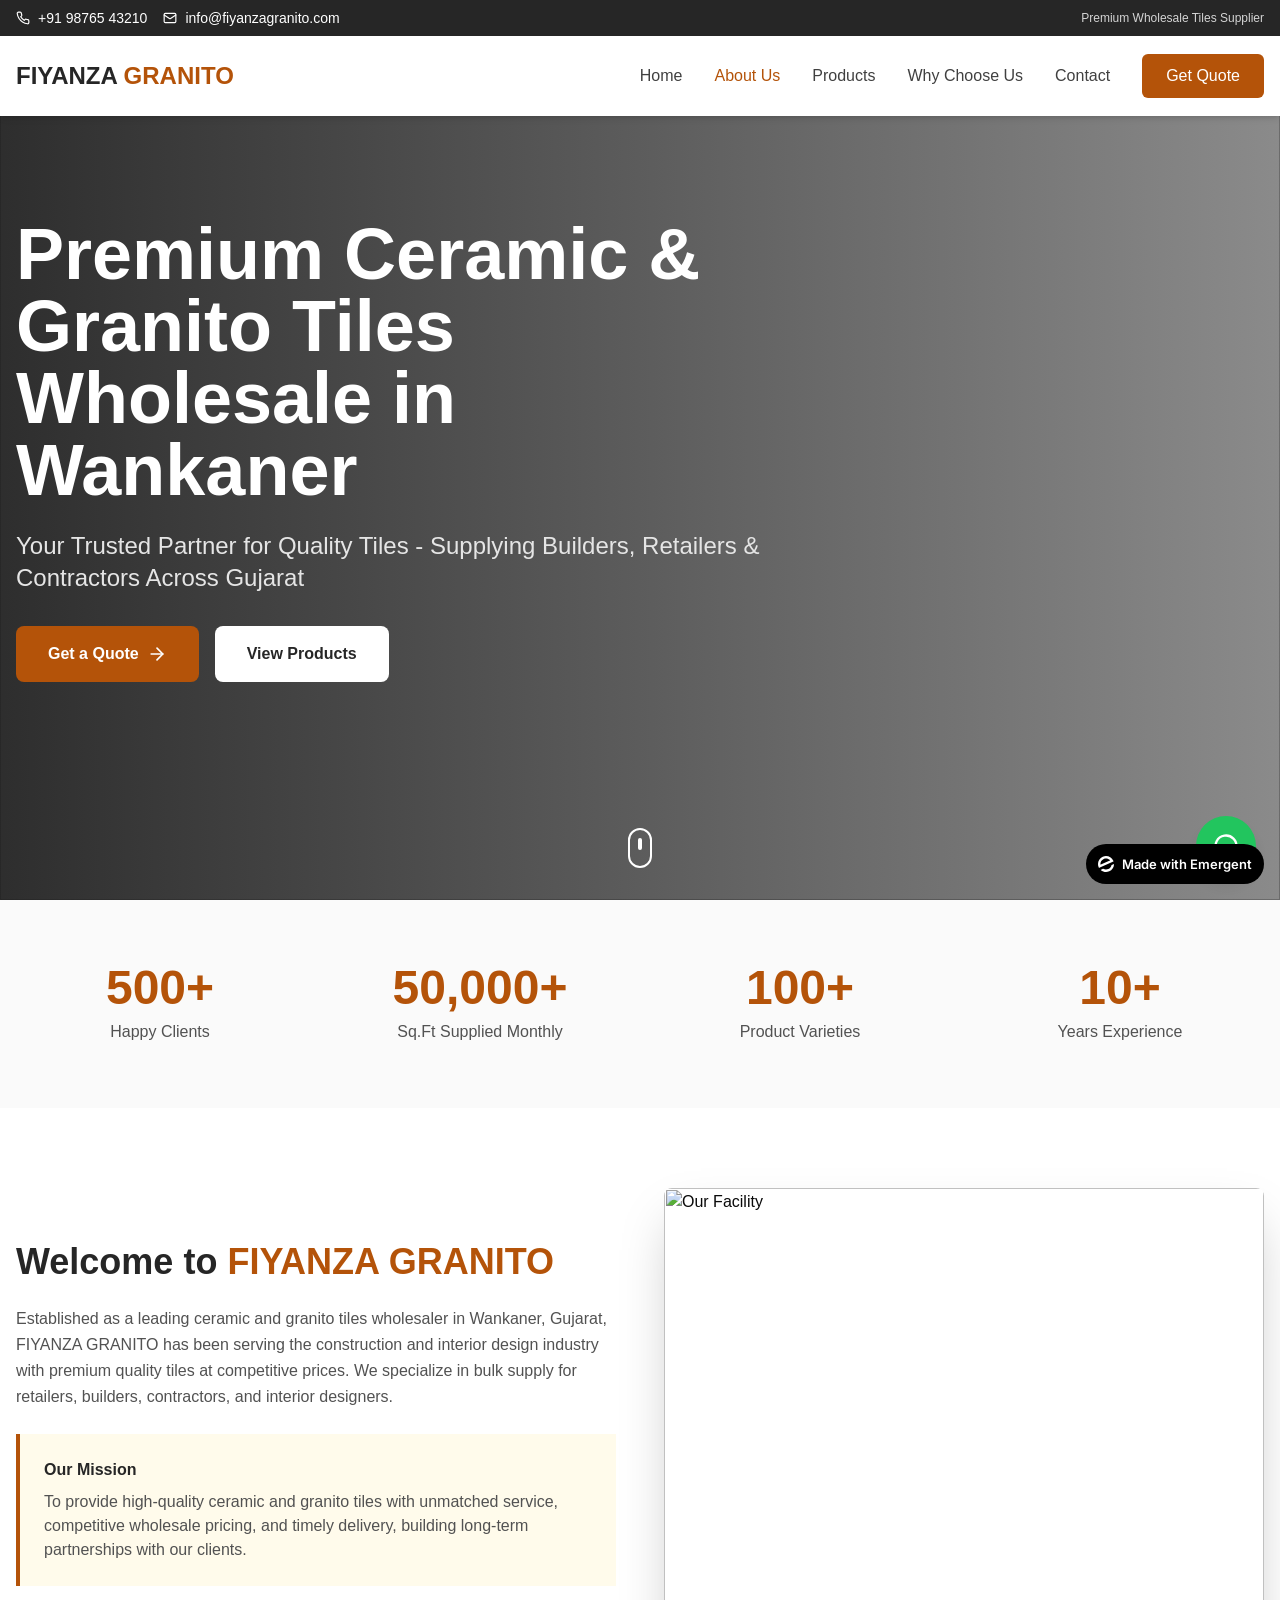
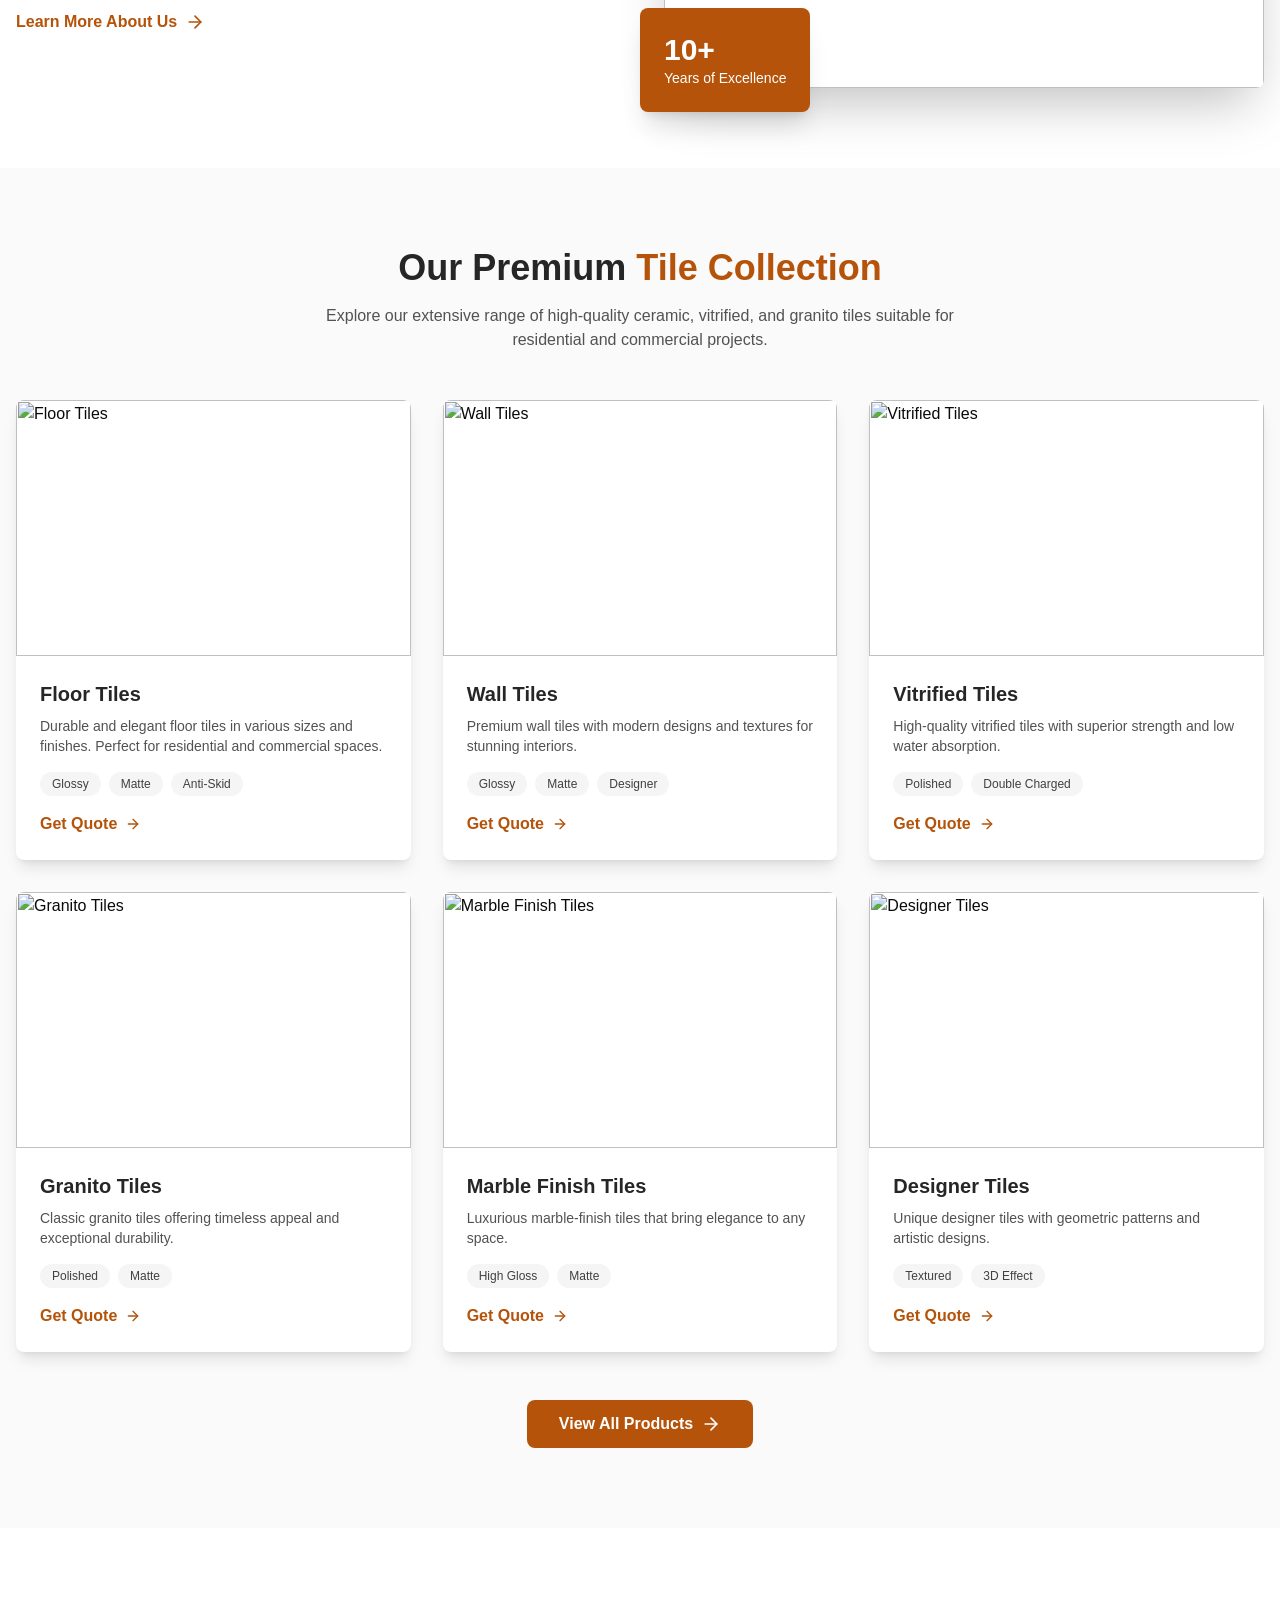
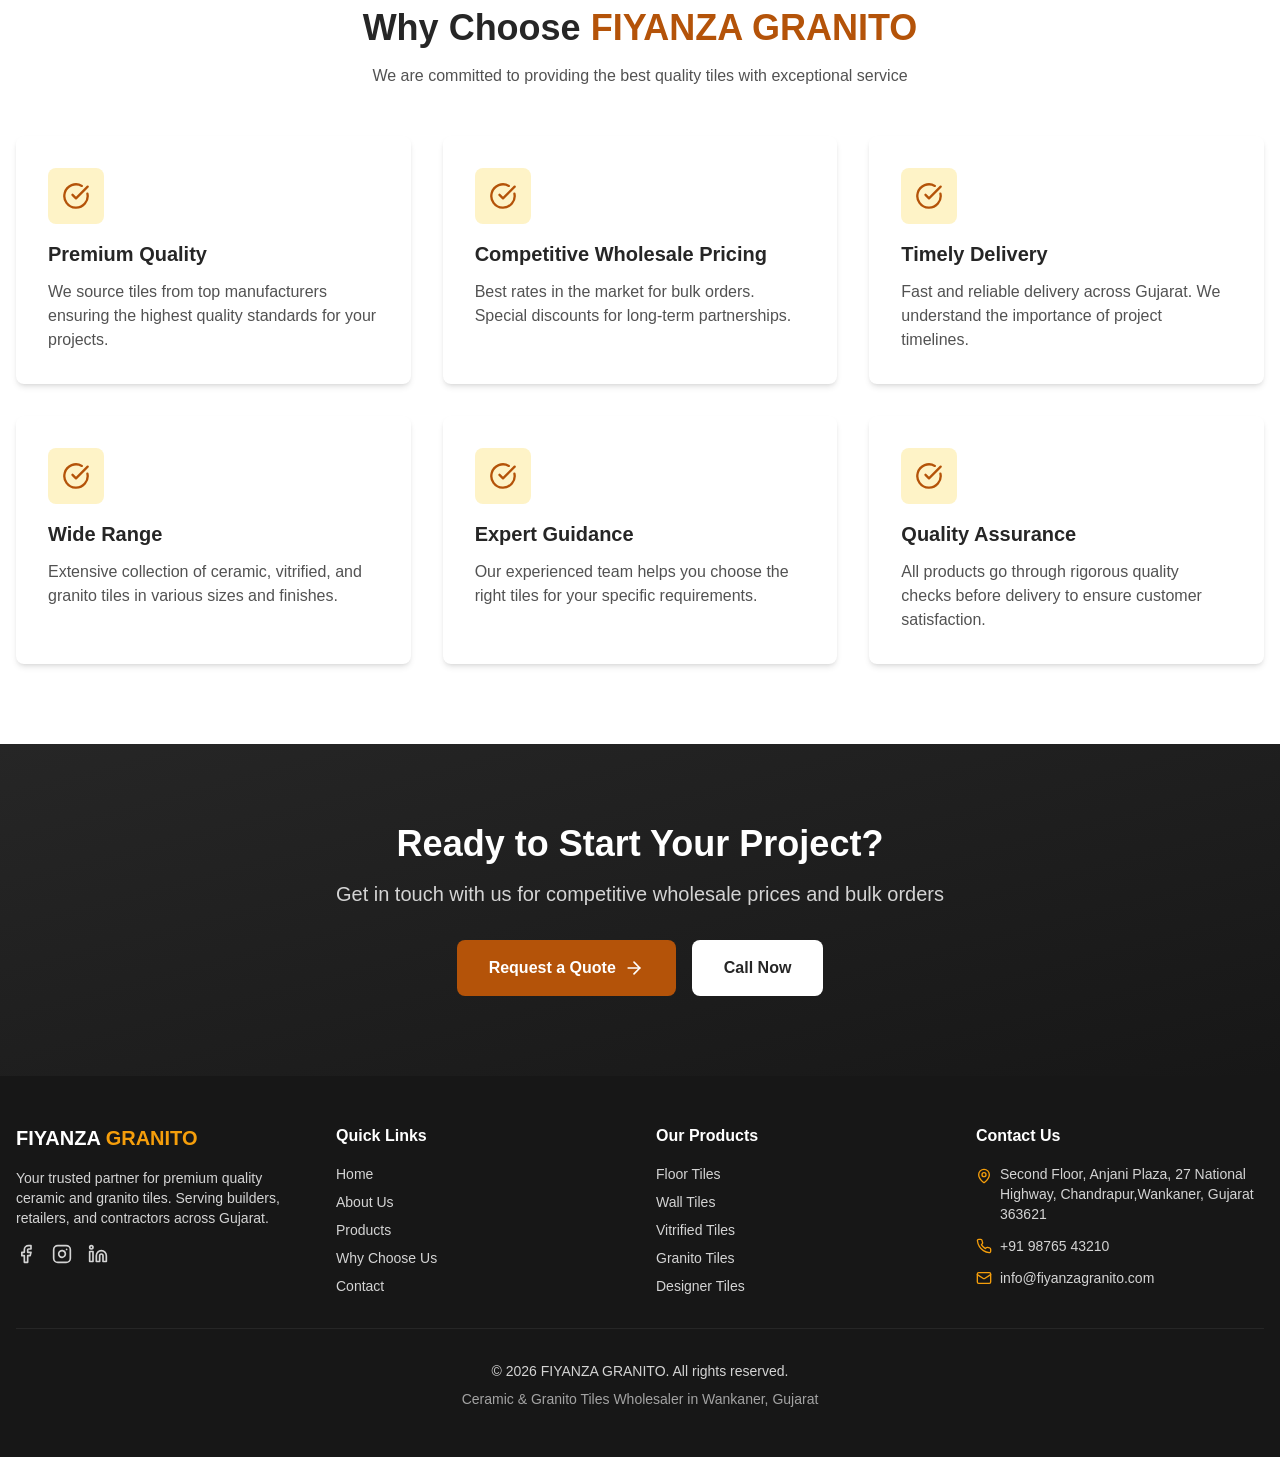
==== index.html @ 6fc1d7bc "first commit" ====
<html lang="en">

<head>
  <meta charset="utf-8">
  <meta name="viewport" content="width=device-width, initial-scale=1">
  <meta name="theme-color" content="#000000">
  <meta name="description" content="A product of emergent.sh">
  <link rel="preconnect" href="https://fonts.googleapis.com">
  <link rel="preconnect" href="https://fonts.gstatic.com" crossorigin="">
  <link href="https://fonts.googleapis.com/css2?family=Inter:wght@600&amp;display=swap" rel="stylesheet">
  <!--
        manifest.json provides metadata used when your web app is installed on a
        user's mobile device or desktop. See https://developers.google.com/web/fundamentals/web-app-manifest/
        -->
  <!--
        Notice the use of  in the tags above.
        It will be replaced with the URL of the `public` folder during the build.
        Only files inside the `public` folder can be referenced from the HTML.

        Unlike "/favicon.ico" or "favicon.ico", "/favicon.ico" will
        work correctly both with client-side routing and a non-root public URL.
        Learn how to configure a non-root public URL by running `npm run build`.
        -->
  <title>Emergent | Fullstack App</title>
  <script type="text/javascript" crossorigin="anonymous" async=""
    src="https://us-assets.i.posthog.com/static/array.js"></script>
  <script>window.addEventListener("error", function (e) { if (e.error instanceof DOMException && e.error.name === "DataCloneError" && e.message && e.message.includes("PerformanceServerTiming")) { e.stopImmediatePropagation(); e.preventDefault() } }, true);</script>
  <script src="https://assets.emergent.sh/scripts/emergent-main.js"></script>
  <script defer="" src="/static/js/bundle.js"></script>
  <script>
    if (window.self !== window.top) {
      var s = document.createElement("script"); s.src = "/visual-edit-overlay.js"; document.head.appendChild(s);
      window.tailwind = window.tailwind || {}; tailwind.config = { corePlugins: { preflight: false } }; var t = document.createElement("script"); t.src = "https://cdn.tailwindcss.com"; document.head.appendChild(t);
    }
  </script>
  <style>
    *,
    ::before,
    ::after {
      --tw-border-spacing-x: 0;
      --tw-border-spacing-y: 0;
      --tw-translate-x: 0;
      --tw-translate-y: 0;
      --tw-rotate: 0;
      --tw-skew-x: 0;
      --tw-skew-y: 0;
      --tw-scale-x: 1;
      --tw-scale-y: 1;
      --tw-pan-x: ;
      --tw-pan-y: ;
      --tw-pinch-zoom: ;
      --tw-scroll-snap-strictness: proximity;
      --tw-gradient-from-position: ;
      --tw-gradient-via-position: ;
      --tw-gradient-to-position: ;
      --tw-ordinal: ;
      --tw-slashed-zero: ;
      --tw-numeric-figure: ;
      --tw-numeric-spacing: ;
      --tw-numeric-fraction: ;
      --tw-ring-inset: ;
      --tw-ring-offset-width: 0px;
      --tw-ring-offset-color: #fff;
      --tw-ring-color: rgb(59 130 246 / 0.5);
      --tw-ring-offset-shadow: 0 0 #0000;
      --tw-ring-shadow: 0 0 #0000;
      --tw-shadow: 0 0 #0000;
      --tw-shadow-colored: 0 0 #0000;
      --tw-blur: ;
      --tw-brightness: ;
      --tw-contrast: ;
      --tw-grayscale: ;
      --tw-hue-rotate: ;
      --tw-invert: ;
      --tw-saturate: ;
      --tw-sepia: ;
      --tw-drop-shadow: ;
      --tw-backdrop-blur: ;
      --tw-backdrop-brightness: ;
      --tw-backdrop-contrast: ;
      --tw-backdrop-grayscale: ;
      --tw-backdrop-hue-rotate: ;
      --tw-backdrop-invert: ;
      --tw-backdrop-opacity: ;
      --tw-backdrop-saturate: ;
      --tw-backdrop-sepia: ;
      --tw-contain-size: ;
      --tw-contain-layout: ;
      --tw-contain-paint: ;
      --tw-contain-style: ;
    }

    ::backdrop {
      --tw-border-spacing-x: 0;
      --tw-border-spacing-y: 0;
      --tw-translate-x: 0;
      --tw-translate-y: 0;
      --tw-rotate: 0;
      --tw-skew-x: 0;
      --tw-skew-y: 0;
      --tw-scale-x: 1;
      --tw-scale-y: 1;
      --tw-pan-x: ;
      --tw-pan-y: ;
      --tw-pinch-zoom: ;
      --tw-scroll-snap-strictness: proximity;
      --tw-gradient-from-position: ;
      --tw-gradient-via-position: ;
      --tw-gradient-to-position: ;
      --tw-ordinal: ;
      --tw-slashed-zero: ;
      --tw-numeric-figure: ;
      --tw-numeric-spacing: ;
      --tw-numeric-fraction: ;
      --tw-ring-inset: ;
      --tw-ring-offset-width: 0px;
      --tw-ring-offset-color: #fff;
      --tw-ring-color: rgb(59 130 246 / 0.5);
      --tw-ring-offset-shadow: 0 0 #0000;
      --tw-ring-shadow: 0 0 #0000;
      --tw-shadow: 0 0 #0000;
      --tw-shadow-colored: 0 0 #0000;
      --tw-blur: ;
      --tw-brightness: ;
      --tw-contrast: ;
      --tw-grayscale: ;
      --tw-hue-rotate: ;
      --tw-invert: ;
      --tw-saturate: ;
      --tw-sepia: ;
      --tw-drop-shadow: ;
      --tw-backdrop-blur: ;
      --tw-backdrop-brightness: ;
      --tw-backdrop-contrast: ;
      --tw-backdrop-grayscale: ;
      --tw-backdrop-hue-rotate: ;
      --tw-backdrop-invert: ;
      --tw-backdrop-opacity: ;
      --tw-backdrop-saturate: ;
      --tw-backdrop-sepia: ;
      --tw-contain-size: ;
      --tw-contain-layout: ;
      --tw-contain-paint: ;
      --tw-contain-style: ;
    }

    /*
! tailwindcss v3.4.19 | MIT License | https://tailwindcss.com
*/
    /*
1. Prevent padding and border from affecting element width. (https://github.com/mozdevs/cssremedy/issues/4)
2. Allow adding a border to an element by just adding a border-width. (https://github.com/tailwindcss/tailwindcss/pull/116)
*/

    *,
    ::before,
    ::after {
      box-sizing: border-box;
      /* 1 */
      border-width: 0;
      /* 2 */
      border-style: solid;
      /* 2 */
      border-color: #e5e7eb;
      /* 2 */
    }

    ::before,
    ::after {
      --tw-content: '';
    }

    /*
1. Use a consistent sensible line-height in all browsers.
2. Prevent adjustments of font size after orientation changes in iOS.
3. Use a more readable tab size.
4. Use the user's configured `sans` font-family by default.
5. Use the user's configured `sans` font-feature-settings by default.
6. Use the user's configured `sans` font-variation-settings by default.
7. Disable tap highlights on iOS
*/

    html,
    :host {
      line-height: 1.5;
      /* 1 */
      -webkit-text-size-adjust: 100%;
      /* 2 */
      /* 3 */
      tab-size: 4;
      /* 3 */
      font-family: ui-sans-serif, system-ui, sans-serif, "Apple Color Emoji", "Segoe UI Emoji", "Segoe UI Symbol", "Noto Color Emoji";
      /* 4 */
      font-feature-settings: normal;
      /* 5 */
      font-variation-settings: normal;
      /* 6 */
      -webkit-tap-highlight-color: transparent;
      /* 7 */
    }

    /*
1. Remove the margin in all browsers.
2. Inherit line-height from `html` so users can set them as a class directly on the `html` element.
*/

    body {
      margin: 0;
      /* 1 */
      line-height: inherit;
      /* 2 */
    }

    /*
1. Add the correct height in Firefox.
2. Correct the inheritance of border color in Firefox. (https://bugzilla.mozilla.org/show_bug.cgi?id=190655)
3. Ensure horizontal rules are visible by default.
*/

    hr {
      height: 0;
      /* 1 */
      color: inherit;
      /* 2 */
      border-top-width: 1px;
      /* 3 */
    }

    /*
Add the correct text decoration in Chrome, Edge, and Safari.
*/

    abbr:where([title]) {
      -webkit-text-decoration: underline dotted;
      text-decoration: underline dotted;
    }

    /*
Remove the default font size and weight for headings.
*/

    h1,
    h2,
    h3,
    h4,
    h5,
    h6 {
      font-size: inherit;
      font-weight: inherit;
    }

    /*
Reset links to optimize for opt-in styling instead of opt-out.
*/

    a {
      color: inherit;
      text-decoration: inherit;
    }

    /*
Add the correct font weight in Edge and Safari.
*/

    b,
    strong {
      font-weight: bolder;
    }

    /*
1. Use the user's configured `mono` font-family by default.
2. Use the user's configured `mono` font-feature-settings by default.
3. Use the user's configured `mono` font-variation-settings by default.
4. Correct the odd `em` font sizing in all browsers.
*/

    code,
    kbd,
    samp,
    pre {
      font-family: ui-monospace, SFMono-Regular, Menlo, Monaco, Consolas, "Liberation Mono", "Courier New", monospace;
      /* 1 */
      font-feature-settings: normal;
      /* 2 */
      font-variation-settings: normal;
      /* 3 */
      font-size: 1em;
      /* 4 */
    }

    /*
Add the correct font size in all browsers.
*/

    small {
      font-size: 80%;
    }

    /*
Prevent `sub` and `sup` elements from affecting the line height in all browsers.
*/

    sub,
    sup {
      font-size: 75%;
      line-height: 0;
      position: relative;
      vertical-align: baseline;
    }

    sub {
      bottom: -0.25em;
    }

    sup {
      top: -0.5em;
    }

    /*
1. Remove text indentation from table contents in Chrome and Safari. (https://bugs.chromium.org/p/chromium/issues/detail?id=999088, https://bugs.webkit.org/show_bug.cgi?id=201297)
2. Correct table border color inheritance in all Chrome and Safari. (https://bugs.chromium.org/p/chromium/issues/detail?id=935729, https://bugs.webkit.org/show_bug.cgi?id=195016)
3. Remove gaps between table borders by default.
*/

    table {
      text-indent: 0;
      /* 1 */
      border-color: inherit;
      /* 2 */
      border-collapse: collapse;
      /* 3 */
    }

    /*
1. Change the font styles in all browsers.
2. Remove the margin in Firefox and Safari.
3. Remove default padding in all browsers.
*/

    button,
    input,
    optgroup,
    select,
    textarea {
      font-family: inherit;
      /* 1 */
      font-feature-settings: inherit;
      /* 1 */
      font-variation-settings: inherit;
      /* 1 */
      font-size: 100%;
      /* 1 */
      font-weight: inherit;
      /* 1 */
      line-height: inherit;
      /* 1 */
      letter-spacing: inherit;
      /* 1 */
      color: inherit;
      /* 1 */
      margin: 0;
      /* 2 */
      padding: 0;
      /* 3 */
    }

    /*
Remove the inheritance of text transform in Edge and Firefox.
*/

    button,
    select {
      text-transform: none;
    }

    /*
1. Correct the inability to style clickable types in iOS and Safari.
2. Remove default button styles.
*/

    button,
    input:where([type='button']),
    input:where([type='reset']),
    input:where([type='submit']) {
      -webkit-appearance: button;
      /* 1 */
      background-color: transparent;
      /* 2 */
      background-image: none;
      /* 2 */
    }

    /*
Use the modern Firefox focus style for all focusable elements.
*/

    :-moz-focusring {
      outline: auto;
    }

    /*
Remove the additional `:invalid` styles in Firefox. (https://github.com/mozilla/gecko-dev/blob/2f9eacd9d3d995c937b4251a5557d95d494c9be1/layout/style/res/forms.css#L728-L737)
*/

    :-moz-ui-invalid {
      box-shadow: none;
    }

    /*
Add the correct vertical alignment in Chrome and Firefox.
*/

    progress {
      vertical-align: baseline;
    }

    /*
Correct the cursor style of increment and decrement buttons in Safari.
*/

    ::-webkit-inner-spin-button,
    ::-webkit-outer-spin-button {
      height: auto;
    }

    /*
1. Correct the odd appearance in Chrome and Safari.
2. Correct the outline style in Safari.
*/

    [type='search'] {
      -webkit-appearance: textfield;
      /* 1 */
      outline-offset: -2px;
      /* 2 */
    }

    /*
Remove the inner padding in Chrome and Safari on macOS.
*/

    ::-webkit-search-decoration {
      -webkit-appearance: none;
    }

    /*
1. Correct the inability to style clickable types in iOS and Safari.
2. Change font properties to `inherit` in Safari.
*/

    ::-webkit-file-upload-button {
      -webkit-appearance: button;
      /* 1 */
      font: inherit;
      /* 2 */
    }

    /*
Add the correct display in Chrome and Safari.
*/

    summary {
      display: list-item;
    }

    /*
Removes the default spacing and border for appropriate elements.
*/

    blockquote,
    dl,
    dd,
    h1,
    h2,
    h3,
    h4,
    h5,
    h6,
    hr,
    figure,
    p,
    pre {
      margin: 0;
    }

    fieldset {
      margin: 0;
      padding: 0;
    }

    legend {
      padding: 0;
    }

    ol,
    ul,
    menu {
      list-style: none;
      margin: 0;
      padding: 0;
    }

    /*
Reset default styling for dialogs.
*/
    dialog {
      padding: 0;
    }

    /*
Prevent resizing textareas horizontally by default.
*/

    textarea {
      resize: vertical;
    }

    /*
1. Reset the default placeholder opacity in Firefox. (https://github.com/tailwindlabs/tailwindcss/issues/3300)
2. Set the default placeholder color to the user's configured gray 400 color.
*/

    input::placeholder,
    textarea::placeholder {
      opacity: 1;
      /* 1 */
      color: #9ca3af;
      /* 2 */
    }

    /*
Set the default cursor for buttons.
*/

    button,
    [role="button"] {
      cursor: pointer;
    }

    /*
Make sure disabled buttons don't get the pointer cursor.
*/
    :disabled {
      cursor: default;
    }

    /*
1. Make replaced elements `display: block` by default. (https://github.com/mozdevs/cssremedy/issues/14)
2. Add `vertical-align: middle` to align replaced elements more sensibly by default. (https://github.com/jensimmons/cssremedy/issues/14#issuecomment-634934210)
   This can trigger a poorly considered lint error in some tools but is included by design.
*/

    img,
    svg,
    video,
    canvas,
    audio,
    iframe,
    embed,
    object {
      display: block;
      /* 1 */
      vertical-align: middle;
      /* 2 */
    }

    /*
Constrain images and videos to the parent width and preserve their intrinsic aspect ratio. (https://github.com/mozdevs/cssremedy/issues/14)
*/

    img,
    video {
      max-width: 100%;
      height: auto;
    }

    /* Make elements with the HTML hidden attribute stay hidden by default */
    [hidden]:where(:not([hidden="until-found"])) {
      display: none;
    }

    :root {
      --background: 0 0% 100%;
      --foreground: 0 0% 3.9%;
      --card: 0 0% 100%;
      --card-foreground: 0 0% 3.9%;
      --popover: 0 0% 100%;
      --popover-foreground: 0 0% 3.9%;
      --primary: 0 0% 9%;
      --primary-foreground: 0 0% 98%;
      --secondary: 0 0% 96.1%;
      --secondary-foreground: 0 0% 9%;
      --muted: 0 0% 96.1%;
      --muted-foreground: 0 0% 45.1%;
      --accent: 0 0% 96.1%;
      --accent-foreground: 0 0% 9%;
      --destructive: 0 84.2% 60.2%;
      --destructive-foreground: 0 0% 98%;
      --border: 0 0% 89.8%;
      --input: 0 0% 89.8%;
      --ring: 0 0% 3.9%;
      --chart-1: 12 76% 61%;
      --chart-2: 173 58% 39%;
      --chart-3: 197 37% 24%;
      --chart-4: 43 74% 66%;
      --chart-5: 27 87% 67%;
      --radius: 0.5rem;
    }

    * {
      border-color: hsl(var(--border));
    }

    body {
      background-color: hsl(var(--background));
      color: hsl(var(--foreground));
    }

    [data-debug-wrapper="true"] {
      display: contents !important;
    }

    [data-debug-wrapper="true"]>* {
      margin-left: inherit;
      margin-right: inherit;
      margin-top: inherit;
      margin-bottom: inherit;
      padding-left: inherit;
      padding-right: inherit;
      padding-top: inherit;
      padding-bottom: inherit;
      column-gap: inherit;
      row-gap: inherit;
      gap: inherit;
      border-left-width: inherit;
      border-right-width: inherit;
      border-top-width: inherit;
      border-bottom-width: inherit;
      border-left-style: inherit;
      border-right-style: inherit;
      border-top-style: inherit;
      border-bottom-style: inherit;
      border-left-color: inherit;
      border-right-color: inherit;
      border-top-color: inherit;
      border-bottom-color: inherit;
    }

    .container {
      width: 100%;
    }

    @media (min-width: 640px) {

      .container {
        max-width: 640px;
      }
    }

    @media (min-width: 768px) {

      .container {
        max-width: 768px;
      }
    }

    @media (min-width: 1024px) {

      .container {
        max-width: 1024px;
      }
    }

    @media (min-width: 1280px) {

      .container {
        max-width: 1280px;
      }
    }

    @media (min-width: 1536px) {

      .container {
        max-width: 1536px;
      }
    }

    .sr-only {
      position: absolute;
      width: 1px;
      height: 1px;
      padding: 0;
      margin: -1px;
      overflow: hidden;
      clip: rect(0, 0, 0, 0);
      white-space: nowrap;
      border-width: 0;
    }

    .pointer-events-none {
      pointer-events: none;
    }

    .pointer-events-auto {
      pointer-events: auto;
    }

    .visible {
      visibility: visible;
    }

    .invisible {
      visibility: hidden;
    }

    .fixed {
      position: fixed;
    }

    .absolute {
      position: absolute;
    }

    .relative {
      position: relative;
    }

    .inset-0 {
      inset: 0px;
    }

    .inset-x-0 {
      left: 0px;
      right: 0px;
    }

    .inset-y-0 {
      top: 0px;
      bottom: 0px;
    }

    .-bottom-12 {
      bottom: -3rem;
    }

    .-left-12 {
      left: -3rem;
    }

    .-right-12 {
      right: -3rem;
    }

    .-top-12 {
      top: -3rem;
    }

    .bottom-0 {
      bottom: 0px;
    }

    .left-0 {
      left: 0px;
    }

    .left-1 {
      left: 0.25rem;
    }

    .left-1\/2 {
      left: 50%;
    }

    .left-2 {
      left: 0.5rem;
    }

    .left-\[50\%\] {
      left: 50%;
    }

    .right-0 {
      right: 0px;
    }

    .right-1 {
      right: 0.25rem;
    }

    .right-2 {
      right: 0.5rem;
    }

    .right-4 {
      right: 1rem;
    }

    .top-0 {
      top: 0px;
    }

    .top-1 {
      top: 0.25rem;
    }

    .top-1\/2 {
      top: 50%;
    }

    .top-4 {
      top: 1rem;
    }

    .top-\[1px\] {
      top: 1px;
    }

    .top-\[50\%\] {
      top: 50%;
    }

    .top-\[60\%\] {
      top: 60%;
    }

    .top-full {
      top: 100%;
    }

    .-bottom-1 {
      bottom: -0.25rem;
    }

    .bottom-6 {
      bottom: 1.5rem;
    }

    .right-6 {
      right: 1.5rem;
    }

    .-bottom-6 {
      bottom: -1.5rem;
    }

    .-left-6 {
      left: -1.5rem;
    }

    .bottom-8 {
      bottom: 2rem;
    }

    .z-10 {
      z-index: 10;
    }

    .z-50 {
      z-index: 50;
    }

    .z-\[100\] {
      z-index: 100;
    }

    .z-\[1\] {
      z-index: 1;
    }

    .z-40 {
      z-index: 40;
    }

    .-mx-1 {
      margin-left: -0.25rem;
      margin-right: -0.25rem;
    }

    .mx-auto {
      margin-left: auto;
      margin-right: auto;
    }

    .my-1 {
      margin-top: 0.25rem;
      margin-bottom: 0.25rem;
    }

    .-ml-4 {
      margin-left: -1rem;
    }

    .-mt-4 {
      margin-top: -1rem;
    }

    .mb-1 {
      margin-bottom: 0.25rem;
    }

    .ml-1 {
      margin-left: 0.25rem;
    }

    .ml-auto {
      margin-left: auto;
    }

    .mr-2 {
      margin-right: 0.5rem;
    }

    .mt-1\.5 {
      margin-top: 0.375rem;
    }

    .mt-2 {
      margin-top: 0.5rem;
    }

    .mt-24 {
      margin-top: 6rem;
    }

    .mt-4 {
      margin-top: 1rem;
    }

    .mt-5 {
      margin-top: 1.25rem;
    }

    .mt-auto {
      margin-top: auto;
    }

    .mb-4 {
      margin-bottom: 1rem;
    }

    .mt-1 {
      margin-top: 0.25rem;
    }

    .mt-8 {
      margin-top: 2rem;
    }

    .mb-12 {
      margin-bottom: 3rem;
    }

    .mb-2 {
      margin-bottom: 0.5rem;
    }

    .mb-20 {
      margin-bottom: 5rem;
    }

    .mb-3 {
      margin-bottom: 0.75rem;
    }

    .mb-6 {
      margin-bottom: 1.5rem;
    }

    .mb-8 {
      margin-bottom: 2rem;
    }

    .mt-12 {
      margin-top: 3rem;
    }

    .mb-16 {
      margin-bottom: 4rem;
    }

    .mt-16 {
      margin-top: 4rem;
    }

    .mt-6 {
      margin-top: 1.5rem;
    }

    .block {
      display: block;
    }

    .flex {
      display: flex;
    }

    .inline-flex {
      display: inline-flex;
    }

    .table {
      display: table;
    }

    .grid {
      display: grid;
    }

    .hidden {
      display: none;
    }

    .aspect-square {
      aspect-ratio: 1 / 1;
    }

    .h-1\.5 {
      height: 0.375rem;
    }

    .h-10 {
      height: 2.5rem;
    }

    .h-2 {
      height: 0.5rem;
    }

    .h-2\.5 {
      height: 0.625rem;
    }

    .h-3 {
      height: 0.75rem;
    }

    .h-3\.5 {
      height: 0.875rem;
    }

    .h-4 {
      height: 1rem;
    }

    .h-5 {
      height: 1.25rem;
    }

    .h-7 {
      height: 1.75rem;
    }

    .h-8 {
      height: 2rem;
    }

    .h-9 {
      height: 2.25rem;
    }

    .h-\[1px\] {
      height: 1px;
    }

    .h-\[var\(--radix-navigation-menu-viewport-height\)\] {
      height: var(--radix-navigation-menu-viewport-height);
    }

    .h-\[var\(--radix-select-trigger-height\)\] {
      height: var(--radix-select-trigger-height);
    }

    .h-auto {
      height: auto;
    }

    .h-full {
      height: 100%;
    }

    .h-px {
      height: 1px;
    }

    .h-0\.5 {
      height: 0.125rem;
    }

    .h-20 {
      height: 5rem;
    }

    .h-12 {
      height: 3rem;
    }

    .h-14 {
      height: 3.5rem;
    }

    .h-16 {
      height: 4rem;
    }

    .h-64 {
      height: 16rem;
    }

    .h-\[500px\] {
      height: 500px;
    }

    .h-\[600px\] {
      height: 600px;
    }

    .h-screen {
      height: 100vh;
    }

    .h-80 {
      height: 20rem;
    }

    .max-h-\[--radix-context-menu-content-available-height\] {
      max-height: var(--radix-context-menu-content-available-height);
    }

    .max-h-\[--radix-select-content-available-height\] {
      max-height: var(--radix-select-content-available-height);
    }

    .max-h-\[300px\] {
      max-height: 300px;
    }

    .max-h-\[var\(--radix-dropdown-menu-content-available-height\)\] {
      max-height: var(--radix-dropdown-menu-content-available-height);
    }

    .max-h-screen {
      max-height: 100vh;
    }

    .min-h-\[60px\] {
      min-height: 60px;
    }

    .min-h-screen {
      min-height: 100vh;
    }

    .w-10 {
      width: 2.5rem;
    }

    .w-2 {
      width: 0.5rem;
    }

    .w-2\.5 {
      width: 0.625rem;
    }

    .w-3 {
      width: 0.75rem;
    }

    .w-3\.5 {
      width: 0.875rem;
    }

    .w-3\/4 {
      width: 75%;
    }

    .w-4 {
      width: 1rem;
    }

    .w-64 {
      width: 16rem;
    }

    .w-7 {
      width: 1.75rem;
    }

    .w-72 {
      width: 18rem;
    }

    .w-8 {
      width: 2rem;
    }

    .w-9 {
      width: 2.25rem;
    }

    .w-\[100px\] {
      width: 100px;
    }

    .w-\[1px\] {
      width: 1px;
    }

    .w-full {
      width: 100%;
    }

    .w-max {
      width: max-content;
    }

    .w-px {
      width: 1px;
    }

    .w-0 {
      width: 0px;
    }

    .w-1 {
      width: 0.25rem;
    }

    .w-12 {
      width: 3rem;
    }

    .w-14 {
      width: 3.5rem;
    }

    .w-16 {
      width: 4rem;
    }

    .w-6 {
      width: 1.5rem;
    }

    .min-w-0 {
      min-width: 0px;
    }

    .min-w-10 {
      min-width: 2.5rem;
    }

    .min-w-8 {
      min-width: 2rem;
    }

    .min-w-9 {
      min-width: 2.25rem;
    }

    .min-w-\[12rem\] {
      min-width: 12rem;
    }

    .min-w-\[8rem\] {
      min-width: 8rem;
    }

    .min-w-\[var\(--radix-select-trigger-width\)\] {
      min-width: var(--radix-select-trigger-width);
    }

    .max-w-lg {
      max-width: 32rem;
    }

    .max-w-max {
      max-width: max-content;
    }

    .max-w-2xl {
      max-width: 42rem;
    }

    .max-w-3xl {
      max-width: 48rem;
    }

    .max-w-4xl {
      max-width: 56rem;
    }

    .flex-1 {
      flex: 1 1;
    }

    .flex-shrink-0 {
      flex-shrink: 0;
    }

    .shrink-0 {
      flex-shrink: 0;
    }

    .grow {
      flex-grow: 1;
    }

    .grow-0 {
      flex-grow: 0;
    }

    .basis-full {
      flex-basis: 100%;
    }

    .caption-bottom {
      caption-side: bottom;
    }

    .border-collapse {
      border-collapse: collapse;
    }

    .origin-\[--radix-context-menu-content-transform-origin\] {
      transform-origin: var(--radix-context-menu-content-transform-origin);
    }

    .origin-\[--radix-dropdown-menu-content-transform-origin\] {
      transform-origin: var(--radix-dropdown-menu-content-transform-origin);
    }

    .origin-\[--radix-hover-card-content-transform-origin\] {
      transform-origin: var(--radix-hover-card-content-transform-origin);
    }

    .origin-\[--radix-menubar-content-transform-origin\] {
      transform-origin: var(--radix-menubar-content-transform-origin);
    }

    .origin-\[--radix-popover-content-transform-origin\] {
      transform-origin: var(--radix-popover-content-transform-origin);
    }

    .origin-\[--radix-select-content-transform-origin\] {
      transform-origin: var(--radix-select-content-transform-origin);
    }

    .origin-\[--radix-tooltip-content-transform-origin\] {
      transform-origin: var(--radix-tooltip-content-transform-origin);
    }

    .-translate-x-1\/2 {
      --tw-translate-x: -50%;
      transform: translate(var(--tw-translate-x), var(--tw-translate-y)) rotate(var(--tw-rotate)) skewX(var(--tw-skew-x)) skewY(var(--tw-skew-y)) scaleX(var(--tw-scale-x)) scaleY(var(--tw-scale-y));
    }

    .-translate-y-1\/2 {
      --tw-translate-y: -50%;
      transform: translate(var(--tw-translate-x), var(--tw-translate-y)) rotate(var(--tw-rotate)) skewX(var(--tw-skew-x)) skewY(var(--tw-skew-y)) scaleX(var(--tw-scale-x)) scaleY(var(--tw-scale-y));
    }

    .translate-x-\[-50\%\] {
      --tw-translate-x: -50%;
      transform: translate(var(--tw-translate-x), var(--tw-translate-y)) rotate(var(--tw-rotate)) skewX(var(--tw-skew-x)) skewY(var(--tw-skew-y)) scaleX(var(--tw-scale-x)) scaleY(var(--tw-scale-y));
    }

    .translate-y-\[-50\%\] {
      --tw-translate-y: -50%;
      transform: translate(var(--tw-translate-x), var(--tw-translate-y)) rotate(var(--tw-rotate)) skewX(var(--tw-skew-x)) skewY(var(--tw-skew-y)) scaleX(var(--tw-scale-x)) scaleY(var(--tw-scale-y));
    }

    .rotate-45 {
      --tw-rotate: 45deg;
      transform: translate(var(--tw-translate-x), var(--tw-translate-y)) rotate(var(--tw-rotate)) skewX(var(--tw-skew-x)) skewY(var(--tw-skew-y)) scaleX(var(--tw-scale-x)) scaleY(var(--tw-scale-y));
    }

    .rotate-90 {
      --tw-rotate: 90deg;
      transform: translate(var(--tw-translate-x), var(--tw-translate-y)) rotate(var(--tw-rotate)) skewX(var(--tw-skew-x)) skewY(var(--tw-skew-y)) scaleX(var(--tw-scale-x)) scaleY(var(--tw-scale-y));
    }

    .transform {
      transform: translate(var(--tw-translate-x), var(--tw-translate-y)) rotate(var(--tw-rotate)) skewX(var(--tw-skew-x)) skewY(var(--tw-skew-y)) scaleX(var(--tw-scale-x)) scaleY(var(--tw-scale-y));
    }

    @keyframes pulse {

      50% {
        opacity: .5;
      }
    }

    .animate-pulse {
      animation: pulse 2s cubic-bezier(0.4, 0, 0.6, 1) infinite;
    }

    @keyframes bounce {

      0%,
      100% {
        transform: translateY(-25%);
        animation-timing-function: cubic-bezier(0.8, 0, 1, 1);
      }

      50% {
        transform: none;
        animation-timing-function: cubic-bezier(0, 0, 0.2, 1);
      }
    }

    .animate-bounce {
      animation: bounce 1s infinite;
    }

    .cursor-default {
      cursor: default;
    }

    .cursor-pointer {
      cursor: pointer;
    }

    .touch-none {
      touch-action: none;
    }

    .select-none {
      -webkit-user-select: none;
      user-select: none;
    }

    .resize-none {
      resize: none;
    }

    .list-none {
      list-style-type: none;
    }

    .grid-cols-1 {
      grid-template-columns: repeat(1, minmax(0, 1fr));
    }

    .grid-cols-2 {
      grid-template-columns: repeat(2, minmax(0, 1fr));
    }

    .flex-row {
      flex-direction: row;
    }

    .flex-col {
      flex-direction: column;
    }

    .flex-col-reverse {
      flex-direction: column-reverse;
    }

    .flex-wrap {
      flex-wrap: wrap;
    }

    .items-start {
      align-items: flex-start;
    }

    .items-end {
      align-items: flex-end;
    }

    .items-center {
      align-items: center;
    }

    .justify-center {
      justify-content: center;
    }

    .justify-between {
      justify-content: space-between;
    }

    .gap-1 {
      gap: 0.25rem;
    }

    .gap-1\.5 {
      gap: 0.375rem;
    }

    .gap-2 {
      gap: 0.5rem;
    }

    .gap-4 {
      gap: 1rem;
    }

    .gap-8 {
      gap: 2rem;
    }

    .gap-12 {
      gap: 3rem;
    }

    .gap-3 {
      gap: 0.75rem;
    }

    .gap-6 {
      gap: 1.5rem;
    }

    .gap-5 {
      gap: 1.25rem;
    }

    .space-x-1> :not([hidden])~ :not([hidden]) {
      --tw-space-x-reverse: 0;
      margin-right: calc(0.25rem * var(--tw-space-x-reverse));
      margin-left: calc(0.25rem * calc(1 - var(--tw-space-x-reverse)));
    }

    .space-x-2> :not([hidden])~ :not([hidden]) {
      --tw-space-x-reverse: 0;
      margin-right: calc(0.5rem * var(--tw-space-x-reverse));
      margin-left: calc(0.5rem * calc(1 - var(--tw-space-x-reverse)));
    }

    .space-y-1> :not([hidden])~ :not([hidden]) {
      --tw-space-y-reverse: 0;
      margin-top: calc(0.25rem * calc(1 - var(--tw-space-y-reverse)));
      margin-bottom: calc(0.25rem * var(--tw-space-y-reverse));
    }

    .space-y-1\.5> :not([hidden])~ :not([hidden]) {
      --tw-space-y-reverse: 0;
      margin-top: calc(0.375rem * calc(1 - var(--tw-space-y-reverse)));
      margin-bottom: calc(0.375rem * var(--tw-space-y-reverse));
    }

    .space-y-2> :not([hidden])~ :not([hidden]) {
      --tw-space-y-reverse: 0;
      margin-top: calc(0.5rem * calc(1 - var(--tw-space-y-reverse)));
      margin-bottom: calc(0.5rem * var(--tw-space-y-reverse));
    }

    .space-y-4> :not([hidden])~ :not([hidden]) {
      --tw-space-y-reverse: 0;
      margin-top: calc(1rem * calc(1 - var(--tw-space-y-reverse)));
      margin-bottom: calc(1rem * var(--tw-space-y-reverse));
    }

    .space-y-3> :not([hidden])~ :not([hidden]) {
      --tw-space-y-reverse: 0;
      margin-top: calc(0.75rem * calc(1 - var(--tw-space-y-reverse)));
      margin-bottom: calc(0.75rem * var(--tw-space-y-reverse));
    }

    .space-y-5> :not([hidden])~ :not([hidden]) {
      --tw-space-y-reverse: 0;
      margin-top: calc(1.25rem * calc(1 - var(--tw-space-y-reverse)));
      margin-bottom: calc(1.25rem * var(--tw-space-y-reverse));
    }

    .space-y-8> :not([hidden])~ :not([hidden]) {
      --tw-space-y-reverse: 0;
      margin-top: calc(2rem * calc(1 - var(--tw-space-y-reverse)));
      margin-bottom: calc(2rem * var(--tw-space-y-reverse));
    }

    .overflow-auto {
      overflow: auto;
    }

    .overflow-hidden {
      overflow: hidden;
    }

    .overflow-y-auto {
      overflow-y: auto;
    }

    .overflow-x-hidden {
      overflow-x: hidden;
    }

    .whitespace-nowrap {
      white-space: nowrap;
    }

    .break-words {
      overflow-wrap: break-word;
    }

    .break-all {
      word-break: break-all;
    }

    .rounded-\[inherit\] {
      border-radius: inherit;
    }

    .rounded-full {
      border-radius: 9999px;
    }

    .rounded-lg {
      border-radius: var(--radius);
    }

    .rounded-md {
      border-radius: calc(var(--radius) - 2px);
    }

    .rounded-sm {
      border-radius: calc(var(--radius) - 4px);
    }

    .rounded-xl {
      border-radius: 0.75rem;
    }

    .rounded-2xl {
      border-radius: 1rem;
    }

    .rounded {
      border-radius: 0.25rem;
    }

    .rounded-t-\[10px\] {
      border-top-left-radius: 10px;
      border-top-right-radius: 10px;
    }

    .rounded-tl-sm {
      border-top-left-radius: calc(var(--radius) - 4px);
    }

    .border {
      border-width: 1px;
    }

    .border-2 {
      border-width: 2px;
    }

    .border-y {
      border-top-width: 1px;
      border-bottom-width: 1px;
    }

    .border-b {
      border-bottom-width: 1px;
    }

    .border-l {
      border-left-width: 1px;
    }

    .border-r {
      border-right-width: 1px;
    }

    .border-t {
      border-top-width: 1px;
    }

    .border-l-4 {
      border-left-width: 4px;
    }

    .border-destructive {
      border-color: hsl(var(--destructive));
    }

    .border-destructive\/50 {
      border-color: hsl(var(--destructive) / 0.5);
    }

    .border-input {
      border-color: hsl(var(--input));
    }

    .border-primary {
      border-color: hsl(var(--primary));
    }

    .border-primary\/50 {
      border-color: hsl(var(--primary) / 0.5);
    }

    .border-transparent {
      border-color: transparent;
    }

    .border-neutral-800 {
      --tw-border-opacity: 1;
      border-color: rgb(38 38 38 / var(--tw-border-opacity, 1));
    }

    .border-amber-700 {
      --tw-border-opacity: 1;
      border-color: rgb(180 83 9 / var(--tw-border-opacity, 1));
    }

    .border-white {
      --tw-border-opacity: 1;
      border-color: rgb(255 255 255 / var(--tw-border-opacity, 1));
    }

    .border-neutral-100 {
      --tw-border-opacity: 1;
      border-color: rgb(245 245 245 / var(--tw-border-opacity, 1));
    }

    .border-neutral-300 {
      --tw-border-opacity: 1;
      border-color: rgb(212 212 212 / var(--tw-border-opacity, 1));
    }

    .border-l-transparent {
      border-left-color: transparent;
    }

    .border-t-transparent {
      border-top-color: transparent;
    }

    .bg-accent {
      background-color: hsl(var(--accent));
    }

    .bg-background {
      background-color: hsl(var(--background));
    }

    .bg-black\/80 {
      background-color: rgb(0 0 0 / 0.8);
    }

    .bg-border {
      background-color: hsl(var(--border));
    }

    .bg-card {
      background-color: hsl(var(--card));
    }

    .bg-destructive {
      background-color: hsl(var(--destructive));
    }

    .bg-foreground {
      background-color: hsl(var(--foreground));
    }

    .bg-muted {
      background-color: hsl(var(--muted));
    }

    .bg-muted\/50 {
      background-color: hsl(var(--muted) / 0.5);
    }

    .bg-popover {
      background-color: hsl(var(--popover));
    }

    .bg-primary {
      background-color: hsl(var(--primary));
    }

    .bg-primary\/10 {
      background-color: hsl(var(--primary) / 0.1);
    }

    .bg-primary\/20 {
      background-color: hsl(var(--primary) / 0.2);
    }

    .bg-secondary {
      background-color: hsl(var(--secondary));
    }

    .bg-transparent {
      background-color: transparent;
    }

    .bg-amber-700 {
      --tw-bg-opacity: 1;
      background-color: rgb(180 83 9 / var(--tw-bg-opacity, 1));
    }

    .bg-green-500 {
      --tw-bg-opacity: 1;
      background-color: rgb(34 197 94 / var(--tw-bg-opacity, 1));
    }

    .bg-neutral-800 {
      --tw-bg-opacity: 1;
      background-color: rgb(38 38 38 / var(--tw-bg-opacity, 1));
    }

    .bg-neutral-900 {
      --tw-bg-opacity: 1;
      background-color: rgb(23 23 23 / var(--tw-bg-opacity, 1));
    }

    .bg-white {
      --tw-bg-opacity: 1;
      background-color: rgb(255 255 255 / var(--tw-bg-opacity, 1));
    }

    .bg-white\/95 {
      background-color: rgb(255 255 255 / 0.95);
    }

    .bg-amber-100 {
      --tw-bg-opacity: 1;
      background-color: rgb(254 243 199 / var(--tw-bg-opacity, 1));
    }

    .bg-amber-50 {
      --tw-bg-opacity: 1;
      background-color: rgb(255 251 235 / var(--tw-bg-opacity, 1));
    }

    .bg-amber-900 {
      --tw-bg-opacity: 1;
      background-color: rgb(120 53 15 / var(--tw-bg-opacity, 1));
    }

    .bg-neutral-100 {
      --tw-bg-opacity: 1;
      background-color: rgb(245 245 245 / var(--tw-bg-opacity, 1));
    }

    .bg-neutral-50 {
      --tw-bg-opacity: 1;
      background-color: rgb(250 250 250 / var(--tw-bg-opacity, 1));
    }

    .bg-green-100 {
      --tw-bg-opacity: 1;
      background-color: rgb(220 252 231 / var(--tw-bg-opacity, 1));
    }

    .bg-white\/10 {
      background-color: rgb(255 255 255 / 0.1);
    }

    .bg-gradient-to-br {
      background-image: linear-gradient(to bottom right, var(--tw-gradient-stops));
    }

    .bg-gradient-to-r {
      background-image: linear-gradient(to right, var(--tw-gradient-stops));
    }

    .bg-gradient-to-t {
      background-image: linear-gradient(to top, var(--tw-gradient-stops));
    }

    .from-amber-700 {
      --tw-gradient-from: #b45309 var(--tw-gradient-from-position);
      --tw-gradient-to: rgb(180 83 9 / 0) var(--tw-gradient-to-position);
      --tw-gradient-stops: var(--tw-gradient-from), var(--tw-gradient-to);
    }

    .from-black\/50 {
      --tw-gradient-from: rgb(0 0 0 / 0.5) var(--tw-gradient-from-position);
      --tw-gradient-to: rgb(0 0 0 / 0) var(--tw-gradient-to-position);
      --tw-gradient-stops: var(--tw-gradient-from), var(--tw-gradient-to);
    }

    .from-neutral-800 {
      --tw-gradient-from: #262626 var(--tw-gradient-from-position);
      --tw-gradient-to: rgb(38 38 38 / 0) var(--tw-gradient-to-position);
      --tw-gradient-stops: var(--tw-gradient-from), var(--tw-gradient-to);
    }

    .from-neutral-900\/90 {
      --tw-gradient-from: rgb(23 23 23 / 0.9) var(--tw-gradient-from-position);
      --tw-gradient-to: rgb(23 23 23 / 0) var(--tw-gradient-to-position);
      --tw-gradient-stops: var(--tw-gradient-from), var(--tw-gradient-to);
    }

    .from-amber-600 {
      --tw-gradient-from: #d97706 var(--tw-gradient-from-position);
      --tw-gradient-to: rgb(217 119 6 / 0) var(--tw-gradient-to-position);
      --tw-gradient-stops: var(--tw-gradient-from), var(--tw-gradient-to);
    }

    .from-black\/60 {
      --tw-gradient-from: rgb(0 0 0 / 0.6) var(--tw-gradient-from-position);
      --tw-gradient-to: rgb(0 0 0 / 0) var(--tw-gradient-to-position);
      --tw-gradient-stops: var(--tw-gradient-from), var(--tw-gradient-to);
    }

    .via-neutral-900\/70 {
      --tw-gradient-to: rgb(23 23 23 / 0) var(--tw-gradient-to-position);
      --tw-gradient-stops: var(--tw-gradient-from), rgb(23 23 23 / 0.7) var(--tw-gradient-via-position), var(--tw-gradient-to);
    }

    .via-transparent {
      --tw-gradient-to: rgb(0 0 0 / 0) var(--tw-gradient-to-position);
      --tw-gradient-stops: var(--tw-gradient-from), transparent var(--tw-gradient-via-position), var(--tw-gradient-to);
    }

    .to-amber-800 {
      --tw-gradient-to: #92400e var(--tw-gradient-to-position);
    }

    .to-neutral-900 {
      --tw-gradient-to: #171717 var(--tw-gradient-to-position);
    }

    .to-neutral-900\/50 {
      --tw-gradient-to: rgb(23 23 23 / 0.5) var(--tw-gradient-to-position);
    }

    .to-transparent {
      --tw-gradient-to: transparent var(--tw-gradient-to-position);
    }

    .to-amber-700 {
      --tw-gradient-to: #b45309 var(--tw-gradient-to-position);
    }

    .fill-current {
      fill: currentColor;
    }

    .fill-primary {
      fill: hsl(var(--primary));
    }

    .object-cover {
      object-fit: cover;
    }

    .p-0 {
      padding: 0px;
    }

    .p-1 {
      padding: 0.25rem;
    }

    .p-2 {
      padding: 0.5rem;
    }

    .p-3 {
      padding: 0.75rem;
    }

    .p-4 {
      padding: 1rem;
    }

    .p-6 {
      padding: 1.5rem;
    }

    .p-\[1px\] {
      padding: 1px;
    }

    .p-12 {
      padding: 3rem;
    }

    .p-8 {
      padding: 2rem;
    }

    .p-10 {
      padding: 2.5rem;
    }

    .px-1\.5 {
      padding-left: 0.375rem;
      padding-right: 0.375rem;
    }

    .px-2 {
      padding-left: 0.5rem;
      padding-right: 0.5rem;
    }

    .px-2\.5 {
      padding-left: 0.625rem;
      padding-right: 0.625rem;
    }

    .px-3 {
      padding-left: 0.75rem;
      padding-right: 0.75rem;
    }

    .px-4 {
      padding-left: 1rem;
      padding-right: 1rem;
    }

    .px-8 {
      padding-left: 2rem;
      padding-right: 2rem;
    }

    .py-0\.5 {
      padding-top: 0.125rem;
      padding-bottom: 0.125rem;
    }

    .py-1 {
      padding-top: 0.25rem;
      padding-bottom: 0.25rem;
    }

    .py-1\.5 {
      padding-top: 0.375rem;
      padding-bottom: 0.375rem;
    }

    .py-2 {
      padding-top: 0.5rem;
      padding-bottom: 0.5rem;
    }

    .py-3 {
      padding-top: 0.75rem;
      padding-bottom: 0.75rem;
    }

    .py-4 {
      padding-top: 1rem;
      padding-bottom: 1rem;
    }

    .py-6 {
      padding-top: 1.5rem;
      padding-bottom: 1.5rem;
    }

    .px-6 {
      padding-left: 1.5rem;
      padding-right: 1.5rem;
    }

    .py-12 {
      padding-top: 3rem;
      padding-bottom: 3rem;
    }

    .py-2\.5 {
      padding-top: 0.625rem;
      padding-bottom: 0.625rem;
    }

    .py-16 {
      padding-top: 4rem;
      padding-bottom: 4rem;
    }

    .py-20 {
      padding-top: 5rem;
      padding-bottom: 5rem;
    }

    .pb-4 {
      padding-bottom: 1rem;
    }

    .pl-2 {
      padding-left: 0.5rem;
    }

    .pl-2\.5 {
      padding-left: 0.625rem;
    }

    .pl-4 {
      padding-left: 1rem;
    }

    .pl-8 {
      padding-left: 2rem;
    }

    .pr-2 {
      padding-right: 0.5rem;
    }

    .pr-2\.5 {
      padding-right: 0.625rem;
    }

    .pr-6 {
      padding-right: 1.5rem;
    }

    .pr-8 {
      padding-right: 2rem;
    }

    .pt-0 {
      padding-top: 0px;
    }

    .pt-1 {
      padding-top: 0.25rem;
    }

    .pt-4 {
      padding-top: 1rem;
    }

    .pt-8 {
      padding-top: 2rem;
    }

    .pb-20 {
      padding-bottom: 5rem;
    }

    .pt-32 {
      padding-top: 8rem;
    }

    .text-left {
      text-align: left;
    }

    .text-center {
      text-align: center;
    }

    .align-middle {
      vertical-align: middle;
    }

    .text-\[0\.8rem\] {
      font-size: 0.8rem;
    }

    .text-base {
      font-size: 1rem;
      line-height: 1.5rem;
    }

    .text-lg {
      font-size: 1.125rem;
      line-height: 1.75rem;
    }

    .text-sm {
      font-size: 0.875rem;
      line-height: 1.25rem;
    }

    .text-xs {
      font-size: 0.75rem;
      line-height: 1rem;
    }

    .text-2xl {
      font-size: 1.5rem;
      line-height: 2rem;
    }

    .text-xl {
      font-size: 1.25rem;
      line-height: 1.75rem;
    }

    .text-3xl {
      font-size: 1.875rem;
      line-height: 2.25rem;
    }

    .text-4xl {
      font-size: 2.25rem;
      line-height: 2.5rem;
    }

    .text-5xl {
      font-size: 3rem;
      line-height: 1;
    }

    .font-medium {
      font-weight: 500;
    }

    .font-normal {
      font-weight: 400;
    }

    .font-semibold {
      font-weight: 600;
    }

    .font-bold {
      font-weight: 700;
    }

    .leading-none {
      line-height: 1;
    }

    .leading-relaxed {
      line-height: 1.625;
    }

    .leading-tight {
      line-height: 1.25;
    }

    .tracking-tight {
      letter-spacing: -0.025em;
    }

    .tracking-widest {
      letter-spacing: 0.1em;
    }

    .text-accent-foreground {
      color: hsl(var(--accent-foreground));
    }

    .text-card-foreground {
      color: hsl(var(--card-foreground));
    }

    .text-current {
      color: currentColor;
    }

    .text-destructive {
      color: hsl(var(--destructive));
    }

    .text-destructive-foreground {
      color: hsl(var(--destructive-foreground));
    }

    .text-foreground {
      color: hsl(var(--foreground));
    }

    .text-foreground\/50 {
      color: hsl(var(--foreground) / 0.5);
    }

    .text-muted-foreground {
      color: hsl(var(--muted-foreground));
    }

    .text-popover-foreground {
      color: hsl(var(--popover-foreground));
    }

    .text-primary {
      color: hsl(var(--primary));
    }

    .text-primary-foreground {
      color: hsl(var(--primary-foreground));
    }

    .text-secondary-foreground {
      color: hsl(var(--secondary-foreground));
    }

    .text-amber-500 {
      --tw-text-opacity: 1;
      color: rgb(245 158 11 / var(--tw-text-opacity, 1));
    }

    .text-amber-700 {
      --tw-text-opacity: 1;
      color: rgb(180 83 9 / var(--tw-text-opacity, 1));
    }

    .text-neutral-300 {
      --tw-text-opacity: 1;
      color: rgb(212 212 212 / var(--tw-text-opacity, 1));
    }

    .text-neutral-400 {
      --tw-text-opacity: 1;
      color: rgb(163 163 163 / var(--tw-text-opacity, 1));
    }

    .text-neutral-700 {
      --tw-text-opacity: 1;
      color: rgb(64 64 64 / var(--tw-text-opacity, 1));
    }

    .text-neutral-800 {
      --tw-text-opacity: 1;
      color: rgb(38 38 38 / var(--tw-text-opacity, 1));
    }

    .text-white {
      --tw-text-opacity: 1;
      color: rgb(255 255 255 / var(--tw-text-opacity, 1));
    }

    .text-amber-100 {
      --tw-text-opacity: 1;
      color: rgb(254 243 199 / var(--tw-text-opacity, 1));
    }

    .text-neutral-200 {
      --tw-text-opacity: 1;
      color: rgb(229 229 229 / var(--tw-text-opacity, 1));
    }

    .text-neutral-600 {
      --tw-text-opacity: 1;
      color: rgb(82 82 82 / var(--tw-text-opacity, 1));
    }

    .text-green-600 {
      --tw-text-opacity: 1;
      color: rgb(22 163 74 / var(--tw-text-opacity, 1));
    }

    .text-red-500 {
      --tw-text-opacity: 1;
      color: rgb(239 68 68 / var(--tw-text-opacity, 1));
    }

    .text-red-600 {
      --tw-text-opacity: 1;
      color: rgb(220 38 38 / var(--tw-text-opacity, 1));
    }

    .underline-offset-4 {
      text-underline-offset: 4px;
    }

    .opacity-0 {
      opacity: 0;
    }

    .opacity-50 {
      opacity: 0.5;
    }

    .opacity-60 {
      opacity: 0.6;
    }

    .opacity-70 {
      opacity: 0.7;
    }

    .opacity-90 {
      opacity: 0.9;
    }

    .shadow {
      --tw-shadow: 0 1px 3px 0 rgb(0 0 0 / 0.1), 0 1px 2px -1px rgb(0 0 0 / 0.1);
      --tw-shadow-colored: 0 1px 3px 0 var(--tw-shadow-color), 0 1px 2px -1px var(--tw-shadow-color);
      box-shadow: var(--tw-ring-offset-shadow, 0 0 #0000), var(--tw-ring-shadow, 0 0 #0000), var(--tw-shadow);
    }

    .shadow-lg {
      --tw-shadow: 0 10px 15px -3px rgb(0 0 0 / 0.1), 0 4px 6px -4px rgb(0 0 0 / 0.1);
      --tw-shadow-colored: 0 10px 15px -3px var(--tw-shadow-color), 0 4px 6px -4px var(--tw-shadow-color);
      box-shadow: var(--tw-ring-offset-shadow, 0 0 #0000), var(--tw-ring-shadow, 0 0 #0000), var(--tw-shadow);
    }

    .shadow-md {
      --tw-shadow: 0 4px 6px -1px rgb(0 0 0 / 0.1), 0 2px 4px -2px rgb(0 0 0 / 0.1);
      --tw-shadow-colored: 0 4px 6px -1px var(--tw-shadow-color), 0 2px 4px -2px var(--tw-shadow-color);
      box-shadow: var(--tw-ring-offset-shadow, 0 0 #0000), var(--tw-ring-shadow, 0 0 #0000), var(--tw-shadow);
    }

    .shadow-sm {
      --tw-shadow: 0 1px 2px 0 rgb(0 0 0 / 0.05);
      --tw-shadow-colored: 0 1px 2px 0 var(--tw-shadow-color);
      box-shadow: var(--tw-ring-offset-shadow, 0 0 #0000), var(--tw-ring-shadow, 0 0 #0000), var(--tw-shadow);
    }

    .shadow-2xl {
      --tw-shadow: 0 25px 50px -12px rgb(0 0 0 / 0.25);
      --tw-shadow-colored: 0 25px 50px -12px var(--tw-shadow-color);
      box-shadow: var(--tw-ring-offset-shadow, 0 0 #0000), var(--tw-ring-shadow, 0 0 #0000), var(--tw-shadow);
    }

    .shadow-xl {
      --tw-shadow: 0 20px 25px -5px rgb(0 0 0 / 0.1), 0 8px 10px -6px rgb(0 0 0 / 0.1);
      --tw-shadow-colored: 0 20px 25px -5px var(--tw-shadow-color), 0 8px 10px -6px var(--tw-shadow-color);
      box-shadow: var(--tw-ring-offset-shadow, 0 0 #0000), var(--tw-ring-shadow, 0 0 #0000), var(--tw-shadow);
    }

    .outline-none {
      outline: 2px solid transparent;
      outline-offset: 2px;
    }

    .outline {
      outline-style: solid;
    }

    .ring-0 {
      --tw-ring-offset-shadow: var(--tw-ring-inset) 0 0 0 var(--tw-ring-offset-width) var(--tw-ring-offset-color);
      --tw-ring-shadow: var(--tw-ring-inset) 0 0 0 calc(0px + var(--tw-ring-offset-width)) var(--tw-ring-color);
      box-shadow: var(--tw-ring-offset-shadow), var(--tw-ring-shadow), var(--tw-shadow, 0 0 #0000);
    }

    .ring-1 {
      --tw-ring-offset-shadow: var(--tw-ring-inset) 0 0 0 var(--tw-ring-offset-width) var(--tw-ring-offset-color);
      --tw-ring-shadow: var(--tw-ring-inset) 0 0 0 calc(1px + var(--tw-ring-offset-width)) var(--tw-ring-color);
      box-shadow: var(--tw-ring-offset-shadow), var(--tw-ring-shadow), var(--tw-shadow, 0 0 #0000);
    }

    .ring-ring {
      --tw-ring-color: hsl(var(--ring));
    }

    .ring-offset-background {
      --tw-ring-offset-color: hsl(var(--background));
    }

    .filter {
      filter: var(--tw-blur) var(--tw-brightness) var(--tw-contrast) var(--tw-grayscale) var(--tw-hue-rotate) var(--tw-invert) var(--tw-saturate) var(--tw-sepia) var(--tw-drop-shadow);
    }

    .backdrop-blur-sm {
      --tw-backdrop-blur: blur(4px);
      backdrop-filter: var(--tw-backdrop-blur) var(--tw-backdrop-brightness) var(--tw-backdrop-contrast) var(--tw-backdrop-grayscale) var(--tw-backdrop-hue-rotate) var(--tw-backdrop-invert) var(--tw-backdrop-opacity) var(--tw-backdrop-saturate) var(--tw-backdrop-sepia);
    }

    .transition {
      transition-property: color, background-color, border-color, text-decoration-color, fill, stroke, opacity, box-shadow, transform, filter, backdrop-filter;
      transition-timing-function: cubic-bezier(0.4, 0, 0.2, 1);
      transition-duration: 150ms;
    }

    .transition-all {
      transition-property: all;
      transition-timing-function: cubic-bezier(0.4, 0, 0.2, 1);
      transition-duration: 150ms;
    }

    .transition-colors {
      transition-property: color, background-color, border-color, text-decoration-color, fill, stroke;
      transition-timing-function: cubic-bezier(0.4, 0, 0.2, 1);
      transition-duration: 150ms;
    }

    .transition-opacity {
      transition-property: opacity;
      transition-timing-function: cubic-bezier(0.4, 0, 0.2, 1);
      transition-duration: 150ms;
    }

    .transition-transform {
      transition-property: transform;
      transition-timing-function: cubic-bezier(0.4, 0, 0.2, 1);
      transition-duration: 150ms;
    }

    .duration-1000 {
      transition-duration: 1000ms;
    }

    .duration-200 {
      transition-duration: 200ms;
    }

    .duration-300 {
      transition-duration: 300ms;
    }

    .duration-500 {
      transition-duration: 500ms;
    }

    .ease-in-out {
      transition-timing-function: cubic-bezier(0.4, 0, 0.2, 1);
    }

    @keyframes enter {

      from {
        opacity: var(--tw-enter-opacity, 1);
        transform: translate3d(var(--tw-enter-translate-x, 0), var(--tw-enter-translate-y, 0), 0) scale3d(var(--tw-enter-scale, 1), var(--tw-enter-scale, 1), var(--tw-enter-scale, 1)) rotate(var(--tw-enter-rotate, 0));
      }
    }

    @keyframes exit {

      to {
        opacity: var(--tw-exit-opacity, 1);
        transform: translate3d(var(--tw-exit-translate-x, 0), var(--tw-exit-translate-y, 0), 0) scale3d(var(--tw-exit-scale, 1), var(--tw-exit-scale, 1), var(--tw-exit-scale, 1)) rotate(var(--tw-exit-rotate, 0));
      }
    }

    .animate-in {
      animation-name: enter;
      animation-duration: 150ms;
      --tw-enter-opacity: initial;
      --tw-enter-scale: initial;
      --tw-enter-rotate: initial;
      --tw-enter-translate-x: initial;
      --tw-enter-translate-y: initial;
    }

    .fade-in-0 {
      --tw-enter-opacity: 0;
    }

    .zoom-in-95 {
      --tw-enter-scale: .95;
    }

    .duration-1000 {
      animation-duration: 1000ms;
    }

    .duration-200 {
      animation-duration: 200ms;
    }

    .duration-300 {
      animation-duration: 300ms;
    }

    .duration-500 {
      animation-duration: 500ms;
    }

    .ease-in-out {
      animation-timing-function: cubic-bezier(0.4, 0, 0.2, 1);
    }

    .running {
      animation-play-state: running;
    }

    body {
      margin: 0;
      font-family:
        -apple-system, BlinkMacSystemFont, "Segoe UI", "Roboto", "Oxygen",
        "Ubuntu", "Cantarell", "Fira Sans", "Droid Sans", "Helvetica Neue",
        sans-serif;
      -webkit-font-smoothing: antialiased;
      -moz-osx-font-smoothing: grayscale;
    }

    code {
      font-family:
        source-code-pro, Menlo, Monaco, Consolas, "Courier New", monospace;
    }

    .file\:border-0::file-selector-button {
      border-width: 0px;
    }

    .file\:bg-transparent::file-selector-button {
      background-color: transparent;
    }

    .file\:text-sm::file-selector-button {
      font-size: 0.875rem;
      line-height: 1.25rem;
    }

    .file\:font-medium::file-selector-button {
      font-weight: 500;
    }

    .file\:text-foreground::file-selector-button {
      color: hsl(var(--foreground));
    }

    .placeholder\:text-muted-foreground::placeholder {
      color: hsl(var(--muted-foreground));
    }

    .after\:absolute::after {
      content: var(--tw-content);
      position: absolute;
    }

    .after\:inset-y-0::after {
      content: var(--tw-content);
      top: 0px;
      bottom: 0px;
    }

    .after\:left-1\/2::after {
      content: var(--tw-content);
      left: 50%;
    }

    .after\:w-1::after {
      content: var(--tw-content);
      width: 0.25rem;
    }

    .after\:-translate-x-1\/2::after {
      content: var(--tw-content);
      --tw-translate-x: -50%;
      transform: translate(var(--tw-translate-x), var(--tw-translate-y)) rotate(var(--tw-rotate)) skewX(var(--tw-skew-x)) skewY(var(--tw-skew-y)) scaleX(var(--tw-scale-x)) scaleY(var(--tw-scale-y));
    }

    .first\:rounded-l-md:first-child {
      border-top-left-radius: calc(var(--radius) - 2px);
      border-bottom-left-radius: calc(var(--radius) - 2px);
    }

    .first\:border-l:first-child {
      border-left-width: 1px;
    }

    .last\:rounded-r-md:last-child {
      border-top-right-radius: calc(var(--radius) - 2px);
      border-bottom-right-radius: calc(var(--radius) - 2px);
    }

    .focus-within\:relative:focus-within {
      position: relative;
    }

    .focus-within\:z-20:focus-within {
      z-index: 20;
    }

    .hover\:scale-110:hover {
      --tw-scale-x: 1.1;
      --tw-scale-y: 1.1;
      transform: translate(var(--tw-translate-x), var(--tw-translate-y)) rotate(var(--tw-rotate)) skewX(var(--tw-skew-x)) skewY(var(--tw-skew-y)) scaleX(var(--tw-scale-x)) scaleY(var(--tw-scale-y));
    }

    .hover\:gap-3:hover {
      gap: 0.75rem;
    }

    .hover\:bg-accent:hover {
      background-color: hsl(var(--accent));
    }

    .hover\:bg-destructive\/80:hover {
      background-color: hsl(var(--destructive) / 0.8);
    }

    .hover\:bg-destructive\/90:hover {
      background-color: hsl(var(--destructive) / 0.9);
    }

    .hover\:bg-muted:hover {
      background-color: hsl(var(--muted));
    }

    .hover\:bg-muted\/50:hover {
      background-color: hsl(var(--muted) / 0.5);
    }

    .hover\:bg-primary:hover {
      background-color: hsl(var(--primary));
    }

    .hover\:bg-primary\/80:hover {
      background-color: hsl(var(--primary) / 0.8);
    }

    .hover\:bg-primary\/90:hover {
      background-color: hsl(var(--primary) / 0.9);
    }

    .hover\:bg-secondary:hover {
      background-color: hsl(var(--secondary));
    }

    .hover\:bg-secondary\/80:hover {
      background-color: hsl(var(--secondary) / 0.8);
    }

    .hover\:bg-amber-800:hover {
      --tw-bg-opacity: 1;
      background-color: rgb(146 64 14 / var(--tw-bg-opacity, 1));
    }

    .hover\:bg-green-600:hover {
      --tw-bg-opacity: 1;
      background-color: rgb(22 163 74 / var(--tw-bg-opacity, 1));
    }

    .hover\:bg-amber-950:hover {
      --tw-bg-opacity: 1;
      background-color: rgb(69 26 3 / var(--tw-bg-opacity, 1));
    }

    .hover\:bg-neutral-100:hover {
      --tw-bg-opacity: 1;
      background-color: rgb(245 245 245 / var(--tw-bg-opacity, 1));
    }

    .hover\:bg-neutral-50:hover {
      --tw-bg-opacity: 1;
      background-color: rgb(250 250 250 / var(--tw-bg-opacity, 1));
    }

    .hover\:text-accent-foreground:hover {
      color: hsl(var(--accent-foreground));
    }

    .hover\:text-foreground:hover {
      color: hsl(var(--foreground));
    }

    .hover\:text-muted-foreground:hover {
      color: hsl(var(--muted-foreground));
    }

    .hover\:text-primary-foreground:hover {
      color: hsl(var(--primary-foreground));
    }

    .hover\:text-amber-400:hover {
      --tw-text-opacity: 1;
      color: rgb(251 191 36 / var(--tw-text-opacity, 1));
    }

    .hover\:text-amber-500:hover {
      --tw-text-opacity: 1;
      color: rgb(245 158 11 / var(--tw-text-opacity, 1));
    }

    .hover\:text-amber-700:hover {
      --tw-text-opacity: 1;
      color: rgb(180 83 9 / var(--tw-text-opacity, 1));
    }

    .hover\:text-amber-800:hover {
      --tw-text-opacity: 1;
      color: rgb(146 64 14 / var(--tw-text-opacity, 1));
    }

    .hover\:text-amber-200:hover {
      --tw-text-opacity: 1;
      color: rgb(253 230 138 / var(--tw-text-opacity, 1));
    }

    .hover\:underline:hover {
      text-decoration-line: underline;
    }

    .hover\:opacity-100:hover {
      opacity: 1;
    }

    .hover\:shadow-lg:hover {
      --tw-shadow: 0 10px 15px -3px rgb(0 0 0 / 0.1), 0 4px 6px -4px rgb(0 0 0 / 0.1);
      --tw-shadow-colored: 0 10px 15px -3px var(--tw-shadow-color), 0 4px 6px -4px var(--tw-shadow-color);
      box-shadow: var(--tw-ring-offset-shadow, 0 0 #0000), var(--tw-ring-shadow, 0 0 #0000), var(--tw-shadow);
    }

    .hover\:shadow-2xl:hover {
      --tw-shadow: 0 25px 50px -12px rgb(0 0 0 / 0.25);
      --tw-shadow-colored: 0 25px 50px -12px var(--tw-shadow-color);
      box-shadow: var(--tw-ring-offset-shadow, 0 0 #0000), var(--tw-ring-shadow, 0 0 #0000), var(--tw-shadow);
    }

    .hover\:shadow-xl:hover {
      --tw-shadow: 0 20px 25px -5px rgb(0 0 0 / 0.1), 0 8px 10px -6px rgb(0 0 0 / 0.1);
      --tw-shadow-colored: 0 20px 25px -5px var(--tw-shadow-color), 0 8px 10px -6px var(--tw-shadow-color);
      box-shadow: var(--tw-ring-offset-shadow, 0 0 #0000), var(--tw-ring-shadow, 0 0 #0000), var(--tw-shadow);
    }

    .hover\:shadow-amber-700\/50:hover {
      --tw-shadow-color: rgb(180 83 9 / 0.5);
      --tw-shadow: var(--tw-shadow-colored);
    }

    .focus\:border-amber-700:focus {
      --tw-border-opacity: 1;
      border-color: rgb(180 83 9 / var(--tw-border-opacity, 1));
    }

    .focus\:bg-accent:focus {
      background-color: hsl(var(--accent));
    }

    .focus\:bg-primary:focus {
      background-color: hsl(var(--primary));
    }

    .focus\:text-accent-foreground:focus {
      color: hsl(var(--accent-foreground));
    }

    .focus\:text-primary-foreground:focus {
      color: hsl(var(--primary-foreground));
    }

    .focus\:opacity-100:focus {
      opacity: 1;
    }

    .focus\:outline-none:focus {
      outline: 2px solid transparent;
      outline-offset: 2px;
    }

    .focus\:ring-1:focus {
      --tw-ring-offset-shadow: var(--tw-ring-inset) 0 0 0 var(--tw-ring-offset-width) var(--tw-ring-offset-color);
      --tw-ring-shadow: var(--tw-ring-inset) 0 0 0 calc(1px + var(--tw-ring-offset-width)) var(--tw-ring-color);
      box-shadow: var(--tw-ring-offset-shadow), var(--tw-ring-shadow), var(--tw-shadow, 0 0 #0000);
    }

    .focus\:ring-2:focus {
      --tw-ring-offset-shadow: var(--tw-ring-inset) 0 0 0 var(--tw-ring-offset-width) var(--tw-ring-offset-color);
      --tw-ring-shadow: var(--tw-ring-inset) 0 0 0 calc(2px + var(--tw-ring-offset-width)) var(--tw-ring-color);
      box-shadow: var(--tw-ring-offset-shadow), var(--tw-ring-shadow), var(--tw-shadow, 0 0 #0000);
    }

    .focus\:ring-ring:focus {
      --tw-ring-color: hsl(var(--ring));
    }

    .focus\:ring-amber-700\/20:focus {
      --tw-ring-color: rgb(180 83 9 / 0.2);
    }

    .focus\:ring-offset-2:focus {
      --tw-ring-offset-width: 2px;
    }

    .focus-visible\:outline-none:focus-visible {
      outline: 2px solid transparent;
      outline-offset: 2px;
    }

    .focus-visible\:ring-1:focus-visible {
      --tw-ring-offset-shadow: var(--tw-ring-inset) 0 0 0 var(--tw-ring-offset-width) var(--tw-ring-offset-color);
      --tw-ring-shadow: var(--tw-ring-inset) 0 0 0 calc(1px + var(--tw-ring-offset-width)) var(--tw-ring-color);
      box-shadow: var(--tw-ring-offset-shadow), var(--tw-ring-shadow), var(--tw-shadow, 0 0 #0000);
    }

    .focus-visible\:ring-2:focus-visible {
      --tw-ring-offset-shadow: var(--tw-ring-inset) 0 0 0 var(--tw-ring-offset-width) var(--tw-ring-offset-color);
      --tw-ring-shadow: var(--tw-ring-inset) 0 0 0 calc(2px + var(--tw-ring-offset-width)) var(--tw-ring-color);
      box-shadow: var(--tw-ring-offset-shadow), var(--tw-ring-shadow), var(--tw-shadow, 0 0 #0000);
    }

    .focus-visible\:ring-ring:focus-visible {
      --tw-ring-color: hsl(var(--ring));
    }

    .focus-visible\:ring-offset-1:focus-visible {
      --tw-ring-offset-width: 1px;
    }

    .focus-visible\:ring-offset-2:focus-visible {
      --tw-ring-offset-width: 2px;
    }

    .focus-visible\:ring-offset-background:focus-visible {
      --tw-ring-offset-color: hsl(var(--background));
    }

    .disabled\:pointer-events-none:disabled {
      pointer-events: none;
    }

    .disabled\:cursor-not-allowed:disabled {
      cursor: not-allowed;
    }

    .disabled\:opacity-50:disabled {
      opacity: 0.5;
    }

    .group:hover .group-hover\:w-full {
      width: 100%;
    }

    .group:hover .group-hover\:translate-x-1 {
      --tw-translate-x: 0.25rem;
      transform: translate(var(--tw-translate-x), var(--tw-translate-y)) rotate(var(--tw-rotate)) skewX(var(--tw-skew-x)) skewY(var(--tw-skew-y)) scaleX(var(--tw-scale-x)) scaleY(var(--tw-scale-y));
    }

    .group:hover .group-hover\:scale-110 {
      --tw-scale-x: 1.1;
      --tw-scale-y: 1.1;
      transform: translate(var(--tw-translate-x), var(--tw-translate-y)) rotate(var(--tw-rotate)) skewX(var(--tw-skew-x)) skewY(var(--tw-skew-y)) scaleX(var(--tw-scale-x)) scaleY(var(--tw-scale-y));
    }

    .group:hover .group-hover\:bg-amber-700 {
      --tw-bg-opacity: 1;
      background-color: rgb(180 83 9 / var(--tw-bg-opacity, 1));
    }

    .group:hover .group-hover\:text-white {
      --tw-text-opacity: 1;
      color: rgb(255 255 255 / var(--tw-text-opacity, 1));
    }

    .group:hover .group-hover\:opacity-100 {
      opacity: 1;
    }

    .group.destructive .group-\[\.destructive\]\:border-muted\/40 {
      border-color: hsl(var(--muted) / 0.4);
    }

    .group.toaster .group-\[\.toaster\]\:border-border {
      border-color: hsl(var(--border));
    }

    .group.toast .group-\[\.toast\]\:bg-muted {
      background-color: hsl(var(--muted));
    }

    .group.toast .group-\[\.toast\]\:bg-primary {
      background-color: hsl(var(--primary));
    }

    .group.toaster .group-\[\.toaster\]\:bg-background {
      background-color: hsl(var(--background));
    }

    .group.destructive .group-\[\.destructive\]\:text-red-300 {
      --tw-text-opacity: 1;
      color: rgb(252 165 165 / var(--tw-text-opacity, 1));
    }

    .group.toast .group-\[\.toast\]\:text-muted-foreground {
      color: hsl(var(--muted-foreground));
    }

    .group.toast .group-\[\.toast\]\:text-primary-foreground {
      color: hsl(var(--primary-foreground));
    }

    .group.toaster .group-\[\.toaster\]\:text-foreground {
      color: hsl(var(--foreground));
    }

    .group.toaster .group-\[\.toaster\]\:shadow-lg {
      --tw-shadow: 0 10px 15px -3px rgb(0 0 0 / 0.1), 0 4px 6px -4px rgb(0 0 0 / 0.1);
      --tw-shadow-colored: 0 10px 15px -3px var(--tw-shadow-color), 0 4px 6px -4px var(--tw-shadow-color);
      box-shadow: var(--tw-ring-offset-shadow, 0 0 #0000), var(--tw-ring-shadow, 0 0 #0000), var(--tw-shadow);
    }

    .group.destructive .group-\[\.destructive\]\:hover\:border-destructive\/30:hover {
      border-color: hsl(var(--destructive) / 0.3);
    }

    .group.destructive .group-\[\.destructive\]\:hover\:bg-destructive:hover {
      background-color: hsl(var(--destructive));
    }

    .group.destructive .group-\[\.destructive\]\:hover\:text-destructive-foreground:hover {
      color: hsl(var(--destructive-foreground));
    }

    .group.destructive .group-\[\.destructive\]\:hover\:text-red-50:hover {
      --tw-text-opacity: 1;
      color: rgb(254 242 242 / var(--tw-text-opacity, 1));
    }

    .group.destructive .group-\[\.destructive\]\:focus\:ring-destructive:focus {
      --tw-ring-color: hsl(var(--destructive));
    }

    .group.destructive .group-\[\.destructive\]\:focus\:ring-red-400:focus {
      --tw-ring-opacity: 1;
      --tw-ring-color: rgb(248 113 113 / var(--tw-ring-opacity, 1));
    }

    .group.destructive .group-\[\.destructive\]\:focus\:ring-offset-red-600:focus {
      --tw-ring-offset-color: #dc2626;
    }

    .peer:disabled~.peer-disabled\:cursor-not-allowed {
      cursor: not-allowed;
    }

    .peer:disabled~.peer-disabled\:opacity-70 {
      opacity: 0.7;
    }

    .has-\[\:disabled\]\:opacity-50:has(:disabled) {
      opacity: 0.5;
    }

    .aria-selected\:bg-accent[aria-selected="true"] {
      background-color: hsl(var(--accent));
    }

    .aria-selected\:bg-accent\/50[aria-selected="true"] {
      background-color: hsl(var(--accent) / 0.5);
    }

    .aria-selected\:text-accent-foreground[aria-selected="true"] {
      color: hsl(var(--accent-foreground));
    }

    .aria-selected\:text-muted-foreground[aria-selected="true"] {
      color: hsl(var(--muted-foreground));
    }

    .aria-selected\:opacity-100[aria-selected="true"] {
      opacity: 1;
    }

    .data-\[disabled\=true\]\:pointer-events-none[data-disabled="true"] {
      pointer-events: none;
    }

    .data-\[disabled\]\:pointer-events-none[data-disabled] {
      pointer-events: none;
    }

    .data-\[panel-group-direction\=vertical\]\:h-px[data-panel-group-direction="vertical"] {
      height: 1px;
    }

    .data-\[panel-group-direction\=vertical\]\:w-full[data-panel-group-direction="vertical"] {
      width: 100%;
    }

    .data-\[side\=bottom\]\:translate-y-1[data-side="bottom"] {
      --tw-translate-y: 0.25rem;
      transform: translate(var(--tw-translate-x), var(--tw-translate-y)) rotate(var(--tw-rotate)) skewX(var(--tw-skew-x)) skewY(var(--tw-skew-y)) scaleX(var(--tw-scale-x)) scaleY(var(--tw-scale-y));
    }

    .data-\[side\=left\]\:-translate-x-1[data-side="left"] {
      --tw-translate-x: -0.25rem;
      transform: translate(var(--tw-translate-x), var(--tw-translate-y)) rotate(var(--tw-rotate)) skewX(var(--tw-skew-x)) skewY(var(--tw-skew-y)) scaleX(var(--tw-scale-x)) scaleY(var(--tw-scale-y));
    }

    .data-\[side\=right\]\:translate-x-1[data-side="right"] {
      --tw-translate-x: 0.25rem;
      transform: translate(var(--tw-translate-x), var(--tw-translate-y)) rotate(var(--tw-rotate)) skewX(var(--tw-skew-x)) skewY(var(--tw-skew-y)) scaleX(var(--tw-scale-x)) scaleY(var(--tw-scale-y));
    }

    .data-\[side\=top\]\:-translate-y-1[data-side="top"] {
      --tw-translate-y: -0.25rem;
      transform: translate(var(--tw-translate-x), var(--tw-translate-y)) rotate(var(--tw-rotate)) skewX(var(--tw-skew-x)) skewY(var(--tw-skew-y)) scaleX(var(--tw-scale-x)) scaleY(var(--tw-scale-y));
    }

    .data-\[state\=checked\]\:translate-x-4[data-state="checked"] {
      --tw-translate-x: 1rem;
      transform: translate(var(--tw-translate-x), var(--tw-translate-y)) rotate(var(--tw-rotate)) skewX(var(--tw-skew-x)) skewY(var(--tw-skew-y)) scaleX(var(--tw-scale-x)) scaleY(var(--tw-scale-y));
    }

    .data-\[state\=unchecked\]\:translate-x-0[data-state="unchecked"] {
      --tw-translate-x: 0px;
      transform: translate(var(--tw-translate-x), var(--tw-translate-y)) rotate(var(--tw-rotate)) skewX(var(--tw-skew-x)) skewY(var(--tw-skew-y)) scaleX(var(--tw-scale-x)) scaleY(var(--tw-scale-y));
    }

    .data-\[swipe\=cancel\]\:translate-x-0[data-swipe="cancel"] {
      --tw-translate-x: 0px;
      transform: translate(var(--tw-translate-x), var(--tw-translate-y)) rotate(var(--tw-rotate)) skewX(var(--tw-skew-x)) skewY(var(--tw-skew-y)) scaleX(var(--tw-scale-x)) scaleY(var(--tw-scale-y));
    }

    .data-\[swipe\=end\]\:translate-x-\[var\(--radix-toast-swipe-end-x\)\][data-swipe="end"] {
      --tw-translate-x: var(--radix-toast-swipe-end-x);
      transform: translate(var(--tw-translate-x), var(--tw-translate-y)) rotate(var(--tw-rotate)) skewX(var(--tw-skew-x)) skewY(var(--tw-skew-y)) scaleX(var(--tw-scale-x)) scaleY(var(--tw-scale-y));
    }

    .data-\[swipe\=move\]\:translate-x-\[var\(--radix-toast-swipe-move-x\)\][data-swipe="move"] {
      --tw-translate-x: var(--radix-toast-swipe-move-x);
      transform: translate(var(--tw-translate-x), var(--tw-translate-y)) rotate(var(--tw-rotate)) skewX(var(--tw-skew-x)) skewY(var(--tw-skew-y)) scaleX(var(--tw-scale-x)) scaleY(var(--tw-scale-y));
    }

    @keyframes accordion-up {

      from {
        height: var(--radix-accordion-content-height);
      }

      to {
        height: 0;
      }
    }

    .data-\[state\=closed\]\:animate-accordion-up[data-state="closed"] {
      animation: accordion-up 0.2s ease-out;
    }

    @keyframes accordion-down {

      from {
        height: 0;
      }

      to {
        height: var(--radix-accordion-content-height);
      }
    }

    .data-\[state\=open\]\:animate-accordion-down[data-state="open"] {
      animation: accordion-down 0.2s ease-out;
    }

    .data-\[panel-group-direction\=vertical\]\:flex-col[data-panel-group-direction="vertical"] {
      flex-direction: column;
    }

    .data-\[selected\=true\]\:bg-accent[data-selected="true"] {
      background-color: hsl(var(--accent));
    }

    .data-\[state\=active\]\:bg-background[data-state="active"] {
      background-color: hsl(var(--background));
    }

    .data-\[state\=checked\]\:bg-primary[data-state="checked"] {
      background-color: hsl(var(--primary));
    }

    .data-\[state\=on\]\:bg-accent[data-state="on"] {
      background-color: hsl(var(--accent));
    }

    .data-\[state\=open\]\:bg-accent[data-state="open"] {
      background-color: hsl(var(--accent));
    }

    .data-\[state\=open\]\:bg-accent\/50[data-state="open"] {
      background-color: hsl(var(--accent) / 0.5);
    }

    .data-\[state\=open\]\:bg-secondary[data-state="open"] {
      background-color: hsl(var(--secondary));
    }

    .data-\[state\=selected\]\:bg-muted[data-state="selected"] {
      background-color: hsl(var(--muted));
    }

    .data-\[state\=unchecked\]\:bg-input[data-state="unchecked"] {
      background-color: hsl(var(--input));
    }

    .data-\[placeholder\]\:text-muted-foreground[data-placeholder] {
      color: hsl(var(--muted-foreground));
    }

    .data-\[selected\=true\]\:text-accent-foreground[data-selected="true"] {
      color: hsl(var(--accent-foreground));
    }

    .data-\[state\=active\]\:text-foreground[data-state="active"] {
      color: hsl(var(--foreground));
    }

    .data-\[state\=checked\]\:text-primary-foreground[data-state="checked"] {
      color: hsl(var(--primary-foreground));
    }

    .data-\[state\=on\]\:text-accent-foreground[data-state="on"] {
      color: hsl(var(--accent-foreground));
    }

    .data-\[state\=open\]\:text-accent-foreground[data-state="open"] {
      color: hsl(var(--accent-foreground));
    }

    .data-\[state\=open\]\:text-muted-foreground[data-state="open"] {
      color: hsl(var(--muted-foreground));
    }

    .data-\[disabled\=true\]\:opacity-50[data-disabled="true"] {
      opacity: 0.5;
    }

    .data-\[disabled\]\:opacity-50[data-disabled] {
      opacity: 0.5;
    }

    .data-\[state\=active\]\:shadow[data-state="active"] {
      --tw-shadow: 0 1px 3px 0 rgb(0 0 0 / 0.1), 0 1px 2px -1px rgb(0 0 0 / 0.1);
      --tw-shadow-colored: 0 1px 3px 0 var(--tw-shadow-color), 0 1px 2px -1px var(--tw-shadow-color);
      box-shadow: var(--tw-ring-offset-shadow, 0 0 #0000), var(--tw-ring-shadow, 0 0 #0000), var(--tw-shadow);
    }

    .data-\[swipe\=move\]\:transition-none[data-swipe="move"] {
      transition-property: none;
    }

    .data-\[state\=closed\]\:duration-300[data-state="closed"] {
      transition-duration: 300ms;
    }

    .data-\[state\=open\]\:duration-500[data-state="open"] {
      transition-duration: 500ms;
    }

    .data-\[motion\^\=from-\]\:animate-in[data-motion^="from-"] {
      animation-name: enter;
      animation-duration: 150ms;
      --tw-enter-opacity: initial;
      --tw-enter-scale: initial;
      --tw-enter-rotate: initial;
      --tw-enter-translate-x: initial;
      --tw-enter-translate-y: initial;
    }

    .data-\[state\=open\]\:animate-in[data-state="open"] {
      animation-name: enter;
      animation-duration: 150ms;
      --tw-enter-opacity: initial;
      --tw-enter-scale: initial;
      --tw-enter-rotate: initial;
      --tw-enter-translate-x: initial;
      --tw-enter-translate-y: initial;
    }

    .data-\[state\=visible\]\:animate-in[data-state="visible"] {
      animation-name: enter;
      animation-duration: 150ms;
      --tw-enter-opacity: initial;
      --tw-enter-scale: initial;
      --tw-enter-rotate: initial;
      --tw-enter-translate-x: initial;
      --tw-enter-translate-y: initial;
    }

    .data-\[motion\^\=to-\]\:animate-out[data-motion^="to-"] {
      animation-name: exit;
      animation-duration: 150ms;
      --tw-exit-opacity: initial;
      --tw-exit-scale: initial;
      --tw-exit-rotate: initial;
      --tw-exit-translate-x: initial;
      --tw-exit-translate-y: initial;
    }

    .data-\[state\=closed\]\:animate-out[data-state="closed"] {
      animation-name: exit;
      animation-duration: 150ms;
      --tw-exit-opacity: initial;
      --tw-exit-scale: initial;
      --tw-exit-rotate: initial;
      --tw-exit-translate-x: initial;
      --tw-exit-translate-y: initial;
    }

    .data-\[state\=hidden\]\:animate-out[data-state="hidden"] {
      animation-name: exit;
      animation-duration: 150ms;
      --tw-exit-opacity: initial;
      --tw-exit-scale: initial;
      --tw-exit-rotate: initial;
      --tw-exit-translate-x: initial;
      --tw-exit-translate-y: initial;
    }

    .data-\[swipe\=end\]\:animate-out[data-swipe="end"] {
      animation-name: exit;
      animation-duration: 150ms;
      --tw-exit-opacity: initial;
      --tw-exit-scale: initial;
      --tw-exit-rotate: initial;
      --tw-exit-translate-x: initial;
      --tw-exit-translate-y: initial;
    }

    .data-\[motion\^\=from-\]\:fade-in[data-motion^="from-"] {
      --tw-enter-opacity: 0;
    }

    .data-\[motion\^\=to-\]\:fade-out[data-motion^="to-"] {
      --tw-exit-opacity: 0;
    }

    .data-\[state\=closed\]\:fade-out-0[data-state="closed"] {
      --tw-exit-opacity: 0;
    }

    .data-\[state\=closed\]\:fade-out-80[data-state="closed"] {
      --tw-exit-opacity: 0.8;
    }

    .data-\[state\=hidden\]\:fade-out[data-state="hidden"] {
      --tw-exit-opacity: 0;
    }

    .data-\[state\=open\]\:fade-in-0[data-state="open"] {
      --tw-enter-opacity: 0;
    }

    .data-\[state\=visible\]\:fade-in[data-state="visible"] {
      --tw-enter-opacity: 0;
    }

    .data-\[state\=closed\]\:zoom-out-95[data-state="closed"] {
      --tw-exit-scale: .95;
    }

    .data-\[state\=open\]\:zoom-in-90[data-state="open"] {
      --tw-enter-scale: .9;
    }

    .data-\[state\=open\]\:zoom-in-95[data-state="open"] {
      --tw-enter-scale: .95;
    }

    .data-\[motion\=from-end\]\:slide-in-from-right-52[data-motion="from-end"] {
      --tw-enter-translate-x: 13rem;
    }

    .data-\[motion\=from-start\]\:slide-in-from-left-52[data-motion="from-start"] {
      --tw-enter-translate-x: -13rem;
    }

    .data-\[motion\=to-end\]\:slide-out-to-right-52[data-motion="to-end"] {
      --tw-exit-translate-x: 13rem;
    }

    .data-\[motion\=to-start\]\:slide-out-to-left-52[data-motion="to-start"] {
      --tw-exit-translate-x: -13rem;
    }

    .data-\[side\=bottom\]\:slide-in-from-top-2[data-side="bottom"] {
      --tw-enter-translate-y: -0.5rem;
    }

    .data-\[side\=left\]\:slide-in-from-right-2[data-side="left"] {
      --tw-enter-translate-x: 0.5rem;
    }

    .data-\[side\=right\]\:slide-in-from-left-2[data-side="right"] {
      --tw-enter-translate-x: -0.5rem;
    }

    .data-\[side\=top\]\:slide-in-from-bottom-2[data-side="top"] {
      --tw-enter-translate-y: 0.5rem;
    }

    .data-\[state\=closed\]\:slide-out-to-bottom[data-state="closed"] {
      --tw-exit-translate-y: 100%;
    }

    .data-\[state\=closed\]\:slide-out-to-left[data-state="closed"] {
      --tw-exit-translate-x: -100%;
    }

    .data-\[state\=closed\]\:slide-out-to-left-1\/2[data-state="closed"] {
      --tw-exit-translate-x: -50%;
    }

    .data-\[state\=closed\]\:slide-out-to-right[data-state="closed"] {
      --tw-exit-translate-x: 100%;
    }

    .data-\[state\=closed\]\:slide-out-to-right-full[data-state="closed"] {
      --tw-exit-translate-x: 100%;
    }

    .data-\[state\=closed\]\:slide-out-to-top[data-state="closed"] {
      --tw-exit-translate-y: -100%;
    }

    .data-\[state\=closed\]\:slide-out-to-top-\[48\%\][data-state="closed"] {
      --tw-exit-translate-y: -48%;
    }

    .data-\[state\=open\]\:slide-in-from-bottom[data-state="open"] {
      --tw-enter-translate-y: 100%;
    }

    .data-\[state\=open\]\:slide-in-from-left[data-state="open"] {
      --tw-enter-translate-x: -100%;
    }

    .data-\[state\=open\]\:slide-in-from-left-1\/2[data-state="open"] {
      --tw-enter-translate-x: -50%;
    }

    .data-\[state\=open\]\:slide-in-from-right[data-state="open"] {
      --tw-enter-translate-x: 100%;
    }

    .data-\[state\=open\]\:slide-in-from-top[data-state="open"] {
      --tw-enter-translate-y: -100%;
    }

    .data-\[state\=open\]\:slide-in-from-top-\[48\%\][data-state="open"] {
      --tw-enter-translate-y: -48%;
    }

    .data-\[state\=open\]\:slide-in-from-top-full[data-state="open"] {
      --tw-enter-translate-y: -100%;
    }

    .data-\[state\=closed\]\:duration-300[data-state="closed"] {
      animation-duration: 300ms;
    }

    .data-\[state\=open\]\:duration-500[data-state="open"] {
      animation-duration: 500ms;
    }

    .data-\[panel-group-direction\=vertical\]\:after\:left-0[data-panel-group-direction="vertical"]::after {
      content: var(--tw-content);
      left: 0px;
    }

    .data-\[panel-group-direction\=vertical\]\:after\:h-1[data-panel-group-direction="vertical"]::after {
      content: var(--tw-content);
      height: 0.25rem;
    }

    .data-\[panel-group-direction\=vertical\]\:after\:w-full[data-panel-group-direction="vertical"]::after {
      content: var(--tw-content);
      width: 100%;
    }

    .data-\[panel-group-direction\=vertical\]\:after\:-translate-y-1\/2[data-panel-group-direction="vertical"]::after {
      content: var(--tw-content);
      --tw-translate-y: -50%;
      transform: translate(var(--tw-translate-x), var(--tw-translate-y)) rotate(var(--tw-rotate)) skewX(var(--tw-skew-x)) skewY(var(--tw-skew-y)) scaleX(var(--tw-scale-x)) scaleY(var(--tw-scale-y));
    }

    .data-\[panel-group-direction\=vertical\]\:after\:translate-x-0[data-panel-group-direction="vertical"]::after {
      content: var(--tw-content);
      --tw-translate-x: 0px;
      transform: translate(var(--tw-translate-x), var(--tw-translate-y)) rotate(var(--tw-rotate)) skewX(var(--tw-skew-x)) skewY(var(--tw-skew-y)) scaleX(var(--tw-scale-x)) scaleY(var(--tw-scale-y));
    }

    .data-\[state\=open\]\:hover\:bg-accent:hover[data-state="open"] {
      background-color: hsl(var(--accent));
    }

    .data-\[state\=open\]\:focus\:bg-accent:focus[data-state="open"] {
      background-color: hsl(var(--accent));
    }

    .group[data-state="open"] .group-data-\[state\=open\]\:rotate-180 {
      --tw-rotate: 180deg;
      transform: translate(var(--tw-translate-x), var(--tw-translate-y)) rotate(var(--tw-rotate)) skewX(var(--tw-skew-x)) skewY(var(--tw-skew-y)) scaleX(var(--tw-scale-x)) scaleY(var(--tw-scale-y));
    }

    .dark\:border-destructive:is(.dark *) {
      border-color: hsl(var(--destructive));
    }

    @media (min-width: 640px) {

      .sm\:bottom-0 {
        bottom: 0px;
      }

      .sm\:right-0 {
        right: 0px;
      }

      .sm\:top-auto {
        top: auto;
      }

      .sm\:mt-0 {
        margin-top: 0px;
      }

      .sm\:inline {
        display: inline;
      }

      .sm\:max-w-sm {
        max-width: 24rem;
      }

      .sm\:flex-row {
        flex-direction: row;
      }

      .sm\:flex-col {
        flex-direction: column;
      }

      .sm\:justify-end {
        justify-content: flex-end;
      }

      .sm\:gap-2\.5 {
        gap: 0.625rem;
      }

      .sm\:space-x-2> :not([hidden])~ :not([hidden]) {
        --tw-space-x-reverse: 0;
        margin-right: calc(0.5rem * var(--tw-space-x-reverse));
        margin-left: calc(0.5rem * calc(1 - var(--tw-space-x-reverse)));
      }

      .sm\:space-x-4> :not([hidden])~ :not([hidden]) {
        --tw-space-x-reverse: 0;
        margin-right: calc(1rem * var(--tw-space-x-reverse));
        margin-left: calc(1rem * calc(1 - var(--tw-space-x-reverse)));
      }

      .sm\:space-y-0> :not([hidden])~ :not([hidden]) {
        --tw-space-y-reverse: 0;
        margin-top: calc(0px * calc(1 - var(--tw-space-y-reverse)));
        margin-bottom: calc(0px * var(--tw-space-y-reverse));
      }

      .sm\:rounded-lg {
        border-radius: var(--radius);
      }

      .sm\:text-left {
        text-align: left;
      }

      .data-\[state\=open\]\:sm\:slide-in-from-bottom-full[data-state="open"] {
        --tw-enter-translate-y: 100%;
      }
    }

    @media (min-width: 768px) {

      .md\:absolute {
        position: absolute;
      }

      .md\:flex {
        display: flex;
      }

      .md\:hidden {
        display: none;
      }

      .md\:w-\[var\(--radix-navigation-menu-viewport-width\)\] {
        width: var(--radix-navigation-menu-viewport-width);
      }

      .md\:w-auto {
        width: auto;
      }

      .md\:max-w-\[420px\] {
        max-width: 420px;
      }

      .md\:grid-cols-2 {
        grid-template-columns: repeat(2, minmax(0, 1fr));
      }

      .md\:grid-cols-3 {
        grid-template-columns: repeat(3, minmax(0, 1fr));
      }

      .md\:grid-cols-4 {
        grid-template-columns: repeat(4, minmax(0, 1fr));
      }

      .md\:text-sm {
        font-size: 0.875rem;
        line-height: 1.25rem;
      }

      .md\:text-2xl {
        font-size: 1.5rem;
        line-height: 2rem;
      }

      .md\:text-5xl {
        font-size: 3rem;
        line-height: 1;
      }

      .md\:text-6xl {
        font-size: 3.75rem;
        line-height: 1;
      }
    }

    @media (min-width: 1024px) {

      .lg\:grid-cols-4 {
        grid-template-columns: repeat(4, minmax(0, 1fr));
      }

      .lg\:grid-cols-3 {
        grid-template-columns: repeat(3, minmax(0, 1fr));
      }

      .lg\:grid-cols-2 {
        grid-template-columns: repeat(2, minmax(0, 1fr));
      }

      .lg\:text-7xl {
        font-size: 4.5rem;
        line-height: 1;
      }
    }

    .\[\&\+div\]\:text-xs+div {
      font-size: 0.75rem;
      line-height: 1rem;
    }

    .\[\&\:has\(\>\.day-range-end\)\]\:rounded-r-md:has(>.day-range-end) {
      border-top-right-radius: calc(var(--radius) - 2px);
      border-bottom-right-radius: calc(var(--radius) - 2px);
    }

    .\[\&\:has\(\>\.day-range-start\)\]\:rounded-l-md:has(>.day-range-start) {
      border-top-left-radius: calc(var(--radius) - 2px);
      border-bottom-left-radius: calc(var(--radius) - 2px);
    }

    .\[\&\:has\(\[aria-selected\]\)\]\:rounded-md:has([aria-selected]) {
      border-radius: calc(var(--radius) - 2px);
    }

    .\[\&\:has\(\[aria-selected\]\)\]\:bg-accent:has([aria-selected]) {
      background-color: hsl(var(--accent));
    }

    .first\:\[\&\:has\(\[aria-selected\]\)\]\:rounded-l-md:has([aria-selected]):first-child {
      border-top-left-radius: calc(var(--radius) - 2px);
      border-bottom-left-radius: calc(var(--radius) - 2px);
    }

    .last\:\[\&\:has\(\[aria-selected\]\)\]\:rounded-r-md:has([aria-selected]):last-child {
      border-top-right-radius: calc(var(--radius) - 2px);
      border-bottom-right-radius: calc(var(--radius) - 2px);
    }

    .\[\&\:has\(\[aria-selected\]\.day-outside\)\]\:bg-accent\/50:has([aria-selected].day-outside) {
      background-color: hsl(var(--accent) / 0.5);
    }

    .\[\&\:has\(\[aria-selected\]\.day-range-end\)\]\:rounded-r-md:has([aria-selected].day-range-end) {
      border-top-right-radius: calc(var(--radius) - 2px);
      border-bottom-right-radius: calc(var(--radius) - 2px);
    }

    .\[\&\:has\(\[role\=checkbox\]\)\]\:pr-0:has([role=checkbox]) {
      padding-right: 0px;
    }

    .\[\&\>\[role\=checkbox\]\]\:translate-y-\[2px\]>[role=checkbox] {
      --tw-translate-y: 2px;
      transform: translate(var(--tw-translate-x), var(--tw-translate-y)) rotate(var(--tw-rotate)) skewX(var(--tw-skew-x)) skewY(var(--tw-skew-y)) scaleX(var(--tw-scale-x)) scaleY(var(--tw-scale-y));
    }

    .\[\&\>span\]\:line-clamp-1>span {
      overflow: hidden;
      display: -webkit-box;
      -webkit-box-orient: vertical;
      -webkit-line-clamp: 1;
    }

    .\[\&\>svg\+div\]\:translate-y-\[-3px\]>svg+div {
      --tw-translate-y: -3px;
      transform: translate(var(--tw-translate-x), var(--tw-translate-y)) rotate(var(--tw-rotate)) skewX(var(--tw-skew-x)) skewY(var(--tw-skew-y)) scaleX(var(--tw-scale-x)) scaleY(var(--tw-scale-y));
    }

    .\[\&\>svg\]\:absolute>svg {
      position: absolute;
    }

    .\[\&\>svg\]\:left-4>svg {
      left: 1rem;
    }

    .\[\&\>svg\]\:top-4>svg {
      top: 1rem;
    }

    .\[\&\>svg\]\:size-4>svg {
      width: 1rem;
      height: 1rem;
    }

    .\[\&\>svg\]\:h-3\.5>svg {
      height: 0.875rem;
    }

    .\[\&\>svg\]\:w-3\.5>svg {
      width: 0.875rem;
    }

    .\[\&\>svg\]\:shrink-0>svg {
      flex-shrink: 0;
    }

    .\[\&\>svg\]\:text-destructive>svg {
      color: hsl(var(--destructive));
    }

    .\[\&\>svg\]\:text-foreground>svg {
      color: hsl(var(--foreground));
    }

    .\[\&\>svg\~\*\]\:pl-7>svg~* {
      padding-left: 1.75rem;
    }

    .\[\&\>tr\]\:last\:border-b-0:last-child>tr {
      border-bottom-width: 0px;
    }

    .\[\&\[data-panel-group-direction\=vertical\]\>div\]\:rotate-90[data-panel-group-direction=vertical]>div {
      --tw-rotate: 90deg;
      transform: translate(var(--tw-translate-x), var(--tw-translate-y)) rotate(var(--tw-rotate)) skewX(var(--tw-skew-x)) skewY(var(--tw-skew-y)) scaleX(var(--tw-scale-x)) scaleY(var(--tw-scale-y));
    }

    .\[\&\[data-state\=open\]\>svg\]\:rotate-180[data-state=open]>svg {
      --tw-rotate: 180deg;
      transform: translate(var(--tw-translate-x), var(--tw-translate-y)) rotate(var(--tw-rotate)) skewX(var(--tw-skew-x)) skewY(var(--tw-skew-y)) scaleX(var(--tw-scale-x)) scaleY(var(--tw-scale-y));
    }

    .\[\&_\[cmdk-group-heading\]\]\:px-2 [cmdk-group-heading] {
      padding-left: 0.5rem;
      padding-right: 0.5rem;
    }

    .\[\&_\[cmdk-group-heading\]\]\:py-1\.5 [cmdk-group-heading] {
      padding-top: 0.375rem;
      padding-bottom: 0.375rem;
    }

    .\[\&_\[cmdk-group-heading\]\]\:text-xs [cmdk-group-heading] {
      font-size: 0.75rem;
      line-height: 1rem;
    }

    .\[\&_\[cmdk-group-heading\]\]\:font-medium [cmdk-group-heading] {
      font-weight: 500;
    }

    .\[\&_\[cmdk-group-heading\]\]\:text-muted-foreground [cmdk-group-heading] {
      color: hsl(var(--muted-foreground));
    }

    .\[\&_\[cmdk-group\]\:not\(\[hidden\]\)_\~\[cmdk-group\]\]\:pt-0 [cmdk-group]:not([hidden])~[cmdk-group] {
      padding-top: 0px;
    }

    .\[\&_\[cmdk-group\]\]\:px-2 [cmdk-group] {
      padding-left: 0.5rem;
      padding-right: 0.5rem;
    }

    .\[\&_\[cmdk-input-wrapper\]_svg\]\:h-5 [cmdk-input-wrapper] svg {
      height: 1.25rem;
    }

    .\[\&_\[cmdk-input-wrapper\]_svg\]\:w-5 [cmdk-input-wrapper] svg {
      width: 1.25rem;
    }

    .\[\&_\[cmdk-input\]\]\:h-12 [cmdk-input] {
      height: 3rem;
    }

    .\[\&_\[cmdk-item\]\]\:px-2 [cmdk-item] {
      padding-left: 0.5rem;
      padding-right: 0.5rem;
    }

    .\[\&_\[cmdk-item\]\]\:py-3 [cmdk-item] {
      padding-top: 0.75rem;
      padding-bottom: 0.75rem;
    }

    .\[\&_\[cmdk-item\]_svg\]\:h-5 [cmdk-item] svg {
      height: 1.25rem;
    }

    .\[\&_\[cmdk-item\]_svg\]\:w-5 [cmdk-item] svg {
      width: 1.25rem;
    }

    .\[\&_p\]\:leading-relaxed p {
      line-height: 1.625;
    }

    .\[\&_svg\]\:pointer-events-none svg {
      pointer-events: none;
    }

    .\[\&_svg\]\:size-4 svg {
      width: 1rem;
      height: 1rem;
    }

    .\[\&_svg\]\:shrink-0 svg {
      flex-shrink: 0;
    }

    .\[\&_tr\:last-child\]\:border-0 tr:last-child {
      border-width: 0px;
    }

    .\[\&_tr\]\:border-b tr {
      border-bottom-width: 1px;
    }

    /*# sourceMappingURL=[data-uri] */
  </style>
  <style type="text/css">
    [data-sonner-toaster][dir=ltr],
    html[dir=ltr] {
      --toast-icon-margin-start: -3px;
      --toast-icon-margin-end: 4px;
      --toast-svg-margin-start: -1px;
      --toast-svg-margin-end: 0px;
      --toast-button-margin-start: auto;
      --toast-button-margin-end: 0;
      --toast-close-button-start: 0;
      --toast-close-button-end: unset;
      --toast-close-button-transform: translate(-35%, -35%)
    }

    [data-sonner-toaster][dir=rtl],
    html[dir=rtl] {
      --toast-icon-margin-start: 4px;
      --toast-icon-margin-end: -3px;
      --toast-svg-margin-start: 0px;
      --toast-svg-margin-end: -1px;
      --toast-button-margin-start: 0;
      --toast-button-margin-end: auto;
      --toast-close-button-start: unset;
      --toast-close-button-end: 0;
      --toast-close-button-transform: translate(35%, -35%)
    }

    [data-sonner-toaster] {
      position: fixed;
      width: var(--width);
      font-family: ui-sans-serif, system-ui, -apple-system, BlinkMacSystemFont, Segoe UI, Roboto, Helvetica Neue, Arial, Noto Sans, sans-serif, Apple Color Emoji, Segoe UI Emoji, Segoe UI Symbol, Noto Color Emoji;
      --gray1: hsl(0, 0%, 99%);
      --gray2: hsl(0, 0%, 97.3%);
      --gray3: hsl(0, 0%, 95.1%);
      --gray4: hsl(0, 0%, 93%);
      --gray5: hsl(0, 0%, 90.9%);
      --gray6: hsl(0, 0%, 88.7%);
      --gray7: hsl(0, 0%, 85.8%);
      --gray8: hsl(0, 0%, 78%);
      --gray9: hsl(0, 0%, 56.1%);
      --gray10: hsl(0, 0%, 52.3%);
      --gray11: hsl(0, 0%, 43.5%);
      --gray12: hsl(0, 0%, 9%);
      --border-radius: 8px;
      box-sizing: border-box;
      padding: 0;
      margin: 0;
      list-style: none;
      outline: 0;
      z-index: 999999999;
      transition: transform .4s ease
    }

    @media (hover:none) and (pointer:coarse) {
      [data-sonner-toaster][data-lifted=true] {
        transform: none
      }
    }

    [data-sonner-toaster][data-x-position=right] {
      right: var(--offset-right)
    }

    [data-sonner-toaster][data-x-position=left] {
      left: var(--offset-left)
    }

    [data-sonner-toaster][data-x-position=center] {
      left: 50%;
      transform: translateX(-50%)
    }

    [data-sonner-toaster][data-y-position=top] {
      top: var(--offset-top)
    }

    [data-sonner-toaster][data-y-position=bottom] {
      bottom: var(--offset-bottom)
    }

    [data-sonner-toast] {
      --y: translateY(100%);
      --lift-amount: calc(var(--lift) * var(--gap));
      z-index: var(--z-index);
      position: absolute;
      opacity: 0;
      transform: var(--y);
      touch-action: none;
      transition: transform .4s, opacity .4s, height .4s, box-shadow .2s;
      box-sizing: border-box;
      outline: 0;
      overflow-wrap: anywhere
    }

    [data-sonner-toast][data-styled=true] {
      padding: 16px;
      background: var(--normal-bg);
      border: 1px solid var(--normal-border);
      color: var(--normal-text);
      border-radius: var(--border-radius);
      box-shadow: 0 4px 12px rgba(0, 0, 0, .1);
      width: var(--width);
      font-size: 13px;
      display: flex;
      align-items: center;
      gap: 6px
    }

    [data-sonner-toast]:focus-visible {
      box-shadow: 0 4px 12px rgba(0, 0, 0, .1), 0 0 0 2px rgba(0, 0, 0, .2)
    }

    [data-sonner-toast][data-y-position=top] {
      top: 0;
      --y: translateY(-100%);
      --lift: 1;
      --lift-amount: calc(1 * var(--gap))
    }

    [data-sonner-toast][data-y-position=bottom] {
      bottom: 0;
      --y: translateY(100%);
      --lift: -1;
      --lift-amount: calc(var(--lift) * var(--gap))
    }

    [data-sonner-toast][data-styled=true] [data-description] {
      font-weight: 400;
      line-height: 1.4;
      color: #3f3f3f
    }

    [data-rich-colors=true][data-sonner-toast][data-styled=true] [data-description] {
      color: inherit
    }

    [data-sonner-toaster][data-sonner-theme=dark] [data-description] {
      color: #e8e8e8
    }

    [data-sonner-toast][data-styled=true] [data-title] {
      font-weight: 500;
      line-height: 1.5;
      color: inherit
    }

    [data-sonner-toast][data-styled=true] [data-icon] {
      display: flex;
      height: 16px;
      width: 16px;
      position: relative;
      justify-content: flex-start;
      align-items: center;
      flex-shrink: 0;
      margin-left: var(--toast-icon-margin-start);
      margin-right: var(--toast-icon-margin-end)
    }

    [data-sonner-toast][data-promise=true] [data-icon]>svg {
      opacity: 0;
      transform: scale(.8);
      transform-origin: center;
      animation: sonner-fade-in .3s ease forwards
    }

    [data-sonner-toast][data-styled=true] [data-icon]>* {
      flex-shrink: 0
    }

    [data-sonner-toast][data-styled=true] [data-icon] svg {
      margin-left: var(--toast-svg-margin-start);
      margin-right: var(--toast-svg-margin-end)
    }

    [data-sonner-toast][data-styled=true] [data-content] {
      display: flex;
      flex-direction: column;
      gap: 2px
    }

    [data-sonner-toast][data-styled=true] [data-button] {
      border-radius: 4px;
      padding-left: 8px;
      padding-right: 8px;
      height: 24px;
      font-size: 12px;
      color: var(--normal-bg);
      background: var(--normal-text);
      margin-left: var(--toast-button-margin-start);
      margin-right: var(--toast-button-margin-end);
      border: none;
      font-weight: 500;
      cursor: pointer;
      outline: 0;
      display: flex;
      align-items: center;
      flex-shrink: 0;
      transition: opacity .4s, box-shadow .2s
    }

    [data-sonner-toast][data-styled=true] [data-button]:focus-visible {
      box-shadow: 0 0 0 2px rgba(0, 0, 0, .4)
    }

    [data-sonner-toast][data-styled=true] [data-button]:first-of-type {
      margin-left: var(--toast-button-margin-start);
      margin-right: var(--toast-button-margin-end)
    }

    [data-sonner-toast][data-styled=true] [data-cancel] {
      color: var(--normal-text);
      background: rgba(0, 0, 0, .08)
    }

    [data-sonner-toaster][data-sonner-theme=dark] [data-sonner-toast][data-styled=true] [data-cancel] {
      background: rgba(255, 255, 255, .3)
    }

    [data-sonner-toast][data-styled=true] [data-close-button] {
      position: absolute;
      left: var(--toast-close-button-start);
      right: var(--toast-close-button-end);
      top: 0;
      height: 20px;
      width: 20px;
      display: flex;
      justify-content: center;
      align-items: center;
      padding: 0;
      color: var(--gray12);
      background: var(--normal-bg);
      border: 1px solid var(--gray4);
      transform: var(--toast-close-button-transform);
      border-radius: 50%;
      cursor: pointer;
      z-index: 1;
      transition: opacity .1s, background .2s, border-color .2s
    }

    [data-sonner-toast][data-styled=true] [data-close-button]:focus-visible {
      box-shadow: 0 4px 12px rgba(0, 0, 0, .1), 0 0 0 2px rgba(0, 0, 0, .2)
    }

    [data-sonner-toast][data-styled=true] [data-disabled=true] {
      cursor: not-allowed
    }

    [data-sonner-toast][data-styled=true]:hover [data-close-button]:hover {
      background: var(--gray2);
      border-color: var(--gray5)
    }

    [data-sonner-toast][data-swiping=true]::before {
      content: '';
      position: absolute;
      left: -100%;
      right: -100%;
      height: 100%;
      z-index: -1
    }

    [data-sonner-toast][data-y-position=top][data-swiping=true]::before {
      bottom: 50%;
      transform: scaleY(3) translateY(50%)
    }

    [data-sonner-toast][data-y-position=bottom][data-swiping=true]::before {
      top: 50%;
      transform: scaleY(3) translateY(-50%)
    }

    [data-sonner-toast][data-swiping=false][data-removed=true]::before {
      content: '';
      position: absolute;
      inset: 0;
      transform: scaleY(2)
    }

    [data-sonner-toast][data-expanded=true]::after {
      content: '';
      position: absolute;
      left: 0;
      height: calc(var(--gap) + 1px);
      bottom: 100%;
      width: 100%
    }

    [data-sonner-toast][data-mounted=true] {
      --y: translateY(0);
      opacity: 1
    }

    [data-sonner-toast][data-expanded=false][data-front=false] {
      --scale: var(--toasts-before) * 0.05 + 1;
      --y: translateY(calc(var(--lift-amount) * var(--toasts-before))) scale(calc(-1 * var(--scale)));
      height: var(--front-toast-height)
    }

    [data-sonner-toast]>* {
      transition: opacity .4s
    }

    [data-sonner-toast][data-x-position=right] {
      right: 0
    }

    [data-sonner-toast][data-x-position=left] {
      left: 0
    }

    [data-sonner-toast][data-expanded=false][data-front=false][data-styled=true]>* {
      opacity: 0
    }

    [data-sonner-toast][data-visible=false] {
      opacity: 0;
      pointer-events: none
    }

    [data-sonner-toast][data-mounted=true][data-expanded=true] {
      --y: translateY(calc(var(--lift) * var(--offset)));
      height: var(--initial-height)
    }

    [data-sonner-toast][data-removed=true][data-front=true][data-swipe-out=false] {
      --y: translateY(calc(var(--lift) * -100%));
      opacity: 0
    }

    [data-sonner-toast][data-removed=true][data-front=false][data-swipe-out=false][data-expanded=true] {
      --y: translateY(calc(var(--lift) * var(--offset) + var(--lift) * -100%));
      opacity: 0
    }

    [data-sonner-toast][data-removed=true][data-front=false][data-swipe-out=false][data-expanded=false] {
      --y: translateY(40%);
      opacity: 0;
      transition: transform .5s, opacity .2s
    }

    [data-sonner-toast][data-removed=true][data-front=false]::before {
      height: calc(var(--initial-height) + 20%)
    }

    [data-sonner-toast][data-swiping=true] {
      transform: var(--y) translateY(var(--swipe-amount-y, 0)) translateX(var(--swipe-amount-x, 0));
      transition: none
    }

    [data-sonner-toast][data-swiped=true] {
      user-select: none
    }

    [data-sonner-toast][data-swipe-out=true][data-y-position=bottom],
    [data-sonner-toast][data-swipe-out=true][data-y-position=top] {
      animation-duration: .2s;
      animation-timing-function: ease-out;
      animation-fill-mode: forwards
    }

    [data-sonner-toast][data-swipe-out=true][data-swipe-direction=left] {
      animation-name: swipe-out-left
    }

    [data-sonner-toast][data-swipe-out=true][data-swipe-direction=right] {
      animation-name: swipe-out-right
    }

    [data-sonner-toast][data-swipe-out=true][data-swipe-direction=up] {
      animation-name: swipe-out-up
    }

    [data-sonner-toast][data-swipe-out=true][data-swipe-direction=down] {
      animation-name: swipe-out-down
    }

    @keyframes swipe-out-left {
      from {
        transform: var(--y) translateX(var(--swipe-amount-x));
        opacity: 1
      }

      to {
        transform: var(--y) translateX(calc(var(--swipe-amount-x) - 100%));
        opacity: 0
      }
    }

    @keyframes swipe-out-right {
      from {
        transform: var(--y) translateX(var(--swipe-amount-x));
        opacity: 1
      }

      to {
        transform: var(--y) translateX(calc(var(--swipe-amount-x) + 100%));
        opacity: 0
      }
    }

    @keyframes swipe-out-up {
      from {
        transform: var(--y) translateY(var(--swipe-amount-y));
        opacity: 1
      }

      to {
        transform: var(--y) translateY(calc(var(--swipe-amount-y) - 100%));
        opacity: 0
      }
    }

    @keyframes swipe-out-down {
      from {
        transform: var(--y) translateY(var(--swipe-amount-y));
        opacity: 1
      }

      to {
        transform: var(--y) translateY(calc(var(--swipe-amount-y) + 100%));
        opacity: 0
      }
    }

    @media (max-width:600px) {
      [data-sonner-toaster] {
        position: fixed;
        right: var(--mobile-offset-right);
        left: var(--mobile-offset-left);
        width: 100%
      }

      [data-sonner-toaster][dir=rtl] {
        left: calc(var(--mobile-offset-left) * -1)
      }

      [data-sonner-toaster] [data-sonner-toast] {
        left: 0;
        right: 0;
        width: calc(100% - var(--mobile-offset-left) * 2)
      }

      [data-sonner-toaster][data-x-position=left] {
        left: var(--mobile-offset-left)
      }

      [data-sonner-toaster][data-y-position=bottom] {
        bottom: var(--mobile-offset-bottom)
      }

      [data-sonner-toaster][data-y-position=top] {
        top: var(--mobile-offset-top)
      }

      [data-sonner-toaster][data-x-position=center] {
        left: var(--mobile-offset-left);
        right: var(--mobile-offset-right);
        transform: none
      }
    }

    [data-sonner-toaster][data-sonner-theme=light] {
      --normal-bg: #fff;
      --normal-border: var(--gray4);
      --normal-text: var(--gray12);
      --success-bg: hsl(143, 85%, 96%);
      --success-border: hsl(145, 92%, 87%);
      --success-text: hsl(140, 100%, 27%);
      --info-bg: hsl(208, 100%, 97%);
      --info-border: hsl(221, 91%, 93%);
      --info-text: hsl(210, 92%, 45%);
      --warning-bg: hsl(49, 100%, 97%);
      --warning-border: hsl(49, 91%, 84%);
      --warning-text: hsl(31, 92%, 45%);
      --error-bg: hsl(359, 100%, 97%);
      --error-border: hsl(359, 100%, 94%);
      --error-text: hsl(360, 100%, 45%)
    }

    [data-sonner-toaster][data-sonner-theme=light] [data-sonner-toast][data-invert=true] {
      --normal-bg: #000;
      --normal-border: hsl(0, 0%, 20%);
      --normal-text: var(--gray1)
    }

    [data-sonner-toaster][data-sonner-theme=dark] [data-sonner-toast][data-invert=true] {
      --normal-bg: #fff;
      --normal-border: var(--gray3);
      --normal-text: var(--gray12)
    }

    [data-sonner-toaster][data-sonner-theme=dark] {
      --normal-bg: #000;
      --normal-bg-hover: hsl(0, 0%, 12%);
      --normal-border: hsl(0, 0%, 20%);
      --normal-border-hover: hsl(0, 0%, 25%);
      --normal-text: var(--gray1);
      --success-bg: hsl(150, 100%, 6%);
      --success-border: hsl(147, 100%, 12%);
      --success-text: hsl(150, 86%, 65%);
      --info-bg: hsl(215, 100%, 6%);
      --info-border: hsl(223, 43%, 17%);
      --info-text: hsl(216, 87%, 65%);
      --warning-bg: hsl(64, 100%, 6%);
      --warning-border: hsl(60, 100%, 9%);
      --warning-text: hsl(46, 87%, 65%);
      --error-bg: hsl(358, 76%, 10%);
      --error-border: hsl(357, 89%, 16%);
      --error-text: hsl(358, 100%, 81%)
    }

    [data-sonner-toaster][data-sonner-theme=dark] [data-sonner-toast] [data-close-button] {
      background: var(--normal-bg);
      border-color: var(--normal-border);
      color: var(--normal-text)
    }

    [data-sonner-toaster][data-sonner-theme=dark] [data-sonner-toast] [data-close-button]:hover {
      background: var(--normal-bg-hover);
      border-color: var(--normal-border-hover)
    }

    [data-rich-colors=true][data-sonner-toast][data-type=success] {
      background: var(--success-bg);
      border-color: var(--success-border);
      color: var(--success-text)
    }

    [data-rich-colors=true][data-sonner-toast][data-type=success] [data-close-button] {
      background: var(--success-bg);
      border-color: var(--success-border);
      color: var(--success-text)
    }

    [data-rich-colors=true][data-sonner-toast][data-type=info] {
      background: var(--info-bg);
      border-color: var(--info-border);
      color: var(--info-text)
    }

    [data-rich-colors=true][data-sonner-toast][data-type=info] [data-close-button] {
      background: var(--info-bg);
      border-color: var(--info-border);
      color: var(--info-text)
    }

    [data-rich-colors=true][data-sonner-toast][data-type=warning] {
      background: var(--warning-bg);
      border-color: var(--warning-border);
      color: var(--warning-text)
    }

    [data-rich-colors=true][data-sonner-toast][data-type=warning] [data-close-button] {
      background: var(--warning-bg);
      border-color: var(--warning-border);
      color: var(--warning-text)
    }

    [data-rich-colors=true][data-sonner-toast][data-type=error] {
      background: var(--error-bg);
      border-color: var(--error-border);
      color: var(--error-text)
    }

    [data-rich-colors=true][data-sonner-toast][data-type=error] [data-close-button] {
      background: var(--error-bg);
      border-color: var(--error-border);
      color: var(--error-text)
    }

    .sonner-loading-wrapper {
      --size: 16px;
      height: var(--size);
      width: var(--size);
      position: absolute;
      inset: 0;
      z-index: 10
    }

    .sonner-loading-wrapper[data-visible=false] {
      transform-origin: center;
      animation: sonner-fade-out .2s ease forwards
    }

    .sonner-spinner {
      position: relative;
      top: 50%;
      left: 50%;
      height: var(--size);
      width: var(--size)
    }

    .sonner-loading-bar {
      animation: sonner-spin 1.2s linear infinite;
      background: var(--gray11);
      border-radius: 6px;
      height: 8%;
      left: -10%;
      position: absolute;
      top: -3.9%;
      width: 24%
    }

    .sonner-loading-bar:first-child {
      animation-delay: -1.2s;
      transform: rotate(.0001deg) translate(146%)
    }

    .sonner-loading-bar:nth-child(2) {
      animation-delay: -1.1s;
      transform: rotate(30deg) translate(146%)
    }

    .sonner-loading-bar:nth-child(3) {
      animation-delay: -1s;
      transform: rotate(60deg) translate(146%)
    }

    .sonner-loading-bar:nth-child(4) {
      animation-delay: -.9s;
      transform: rotate(90deg) translate(146%)
    }

    .sonner-loading-bar:nth-child(5) {
      animation-delay: -.8s;
      transform: rotate(120deg) translate(146%)
    }

    .sonner-loading-bar:nth-child(6) {
      animation-delay: -.7s;
      transform: rotate(150deg) translate(146%)
    }

    .sonner-loading-bar:nth-child(7) {
      animation-delay: -.6s;
      transform: rotate(180deg) translate(146%)
    }

    .sonner-loading-bar:nth-child(8) {
      animation-delay: -.5s;
      transform: rotate(210deg) translate(146%)
    }

    .sonner-loading-bar:nth-child(9) {
      animation-delay: -.4s;
      transform: rotate(240deg) translate(146%)
    }

    .sonner-loading-bar:nth-child(10) {
      animation-delay: -.3s;
      transform: rotate(270deg) translate(146%)
    }

    .sonner-loading-bar:nth-child(11) {
      animation-delay: -.2s;
      transform: rotate(300deg) translate(146%)
    }

    .sonner-loading-bar:nth-child(12) {
      animation-delay: -.1s;
      transform: rotate(330deg) translate(146%)
    }

    @keyframes sonner-fade-in {
      0% {
        opacity: 0;
        transform: scale(.8)
      }

      100% {
        opacity: 1;
        transform: scale(1)
      }
    }

    @keyframes sonner-fade-out {
      0% {
        opacity: 1;
        transform: scale(1)
      }

      100% {
        opacity: 0;
        transform: scale(.8)
      }
    }

    @keyframes sonner-spin {
      0% {
        opacity: 1
      }

      100% {
        opacity: .15
      }
    }

    @media (prefers-reduced-motion) {

      .sonner-loading-bar,
      [data-sonner-toast],
      [data-sonner-toast]>* {
        transition: none !important;
        animation: none !important
      }
    }

    .sonner-loader {
      position: absolute;
      top: 50%;
      left: 50%;
      transform: translate(-50%, -50%);
      transform-origin: center;
      transition: opacity .2s, transform .2s
    }

    .sonner-loader[data-visible=false] {
      opacity: 0;
      transform: scale(.8) translate(-50%, -50%)
    }
  </style>
  <style>
    .App-logo {
      height: 40vmin;
      pointer-events: none;
    }

    @media (prefers-reduced-motion: no-preference) {
      .App-logo {
        animation: App-logo-spin infinite 20s linear;
      }
    }

    .App-header {
      background-color: #0f0f10;
      min-height: 100vh;
      display: flex;
      flex-direction: column;
      align-items: center;
      justify-content: center;
      font-size: calc(10px + 2vmin);
      color: white;
    }

    .App-link {
      color: #61dafb;
    }

    @keyframes App-logo-spin {
      from {
        transform: rotate(0deg);
      }

      to {
        transform: rotate(360deg);
      }
    }

    /*# sourceMappingURL=[data-uri] */
  </style>
</head>

<body>
  <noscript>You need to enable JavaScript to run this app.</noscript>
  <div id="root">
    <div class="App" x-file-name="App" x-line-number="17" x-column="6" x-component="div" x-id="App_17_6"
      x-dynamic="false">
      <header class="fixed w-full top-0 z-50 transition-all duration-300 bg-white shadow-md" x-file-name="Header"
        x-line-number="28" x-column="4" x-component="header" x-id="Header_28_4" x-dynamic="true"
        x-source-type="computed" x-source-editable="false">
        <div class="bg-neutral-800 text-white py-2" x-file-name="Header" x-line-number="32" x-column="6"
          x-component="div" x-id="Header_32_6" x-dynamic="false">
          <div class="container mx-auto px-4 flex justify-between items-center text-sm" x-file-name="Header"
            x-line-number="33" x-column="8" x-component="div" x-id="Header_33_8" x-dynamic="false">
            <div class="flex items-center gap-4" x-file-name="Header" x-line-number="34" x-column="10" x-component="div"
              x-id="Header_34_10" x-dynamic="false"><a href="tel:+91 98765 43210"
                class="flex items-center gap-2 hover:text-amber-400 transition-colors" x-file-name="Header"
                x-line-number="35" x-column="12" x-component="a" x-id="Header_35_12" x-dynamic="false"><svg
                  xmlns="http://www.w3.org/2000/svg" width="14" height="14" viewBox="0 0 24 24" fill="none"
                  stroke="currentColor" stroke-width="2" stroke-linecap="round" stroke-linejoin="round"
                  class="lucide lucide-phone" aria-hidden="true" x-file-name="Header" x-line-number="36" x-column="14"
                  x-component="Phone" x-id="Header_36_14" x-dynamic="false">
                  <path
                    d="M22 16.92v3a2 2 0 0 1-2.18 2 19.79 19.79 0 0 1-8.63-3.07 19.5 19.5 0 0 1-6-6 19.79 19.79 0 0 1-3.07-8.67A2 2 0 0 1 4.11 2h3a2 2 0 0 1 2 1.72 12.84 12.84 0 0 0 .7 2.81 2 2 0 0 1-.45 2.11L8.09 9.91a16 16 0 0 0 6 6l1.27-1.27a2 2 0 0 1 2.11-.45 12.84 12.84 0 0 0 2.81.7A2 2 0 0 1 22 16.92z">
                  </path>
                </svg><span class="hidden sm:inline" x-file-name="Header" x-line-number="37" x-column="14"
                  x-component="span" x-id="Header_37_14" x-dynamic="true" x-source-type="static-imported"
                  x-source-var="companyInfo" x-source-file="../utils/mock"
                  x-source-file-abs="/app/frontend/src/utils/mock.js" x-source-line="3" x-source-path="phone"
                  x-source-editable="true">+91 98765 43210</span></a><a href="mailto:info@fiyanzagranito.com"
                class="flex items-center gap-2 hover:text-amber-400 transition-colors" x-file-name="Header"
                x-line-number="39" x-column="12" x-component="a" x-id="Header_39_12" x-dynamic="false"><svg
                  xmlns="http://www.w3.org/2000/svg" width="14" height="14" viewBox="0 0 24 24" fill="none"
                  stroke="currentColor" stroke-width="2" stroke-linecap="round" stroke-linejoin="round"
                  class="lucide lucide-mail" aria-hidden="true" x-file-name="Header" x-line-number="40" x-column="14"
                  x-component="Mail" x-id="Header_40_14" x-dynamic="false">
                  <path d="m22 7-8.991 5.727a2 2 0 0 1-2.009 0L2 7"></path>
                  <rect x="2" y="4" width="20" height="16" rx="2"></rect>
                </svg><span class="hidden sm:inline" x-file-name="Header" x-line-number="41" x-column="14"
                  x-component="span" x-id="Header_41_14" x-dynamic="true" x-source-type="static-imported"
                  x-source-var="companyInfo" x-source-file="../utils/mock"
                  x-source-file-abs="/app/frontend/src/utils/mock.js" x-source-line="3" x-source-path="email"
                  x-source-editable="true">info@fiyanzagranito.com</span></a></div>
            <div class="text-xs text-neutral-300" x-file-name="Header" x-line-number="44" x-column="10"
              x-component="div" x-id="Header_44_10" x-dynamic="false">Premium Wholesale Tiles Supplier</div>
          </div>
        </div>
        <div class="container mx-auto px-4" x-file-name="Header" x-line-number="51" x-column="6" x-component="div"
          x-id="Header_51_6" x-dynamic="false">
          <div class="flex items-center justify-between h-20" x-file-name="Header" x-line-number="52" x-column="8"
            x-component="div" x-id="Header_52_8" x-dynamic="false"><a class="flex items-center" href="index.html"
              data-discover="true">
              <div class="text-2xl font-bold" x-file-name="Header" x-line-number="55" x-column="12" x-component="div"
                x-id="Header_55_12" x-dynamic="false"><span class="text-neutral-800" x-file-name="Header"
                  x-line-number="56" x-column="14" x-component="span" x-id="Header_56_14"
                  x-dynamic="false">FIYANZA</span><span class="text-amber-700" x-file-name="Header" x-line-number="57"
                  x-column="14" x-component="span" x-id="Header_57_14" x-dynamic="false"> GRANITO</span></div>
            </a>
            <nav class="hidden md:flex items-center gap-8" x-file-name="Header" x-line-number="62" x-column="10"
              x-component="nav" x-id="Header_62_10" x-dynamic="true" x-source-type="computed" x-source-editable="false">
              <a class="font-medium transition-colors relative group text-neutral-700 hover:text-amber-700"
                href="index.html" data-discover="true">Home<span
                  class="absolute -bottom-1 left-0 w-0 h-0.5 bg-amber-700 transition-all group-hover:w-full "
                  x-file-name="Header" x-line-number="74" x-column="16" x-component="span" x-id="Header_74_16"
                  x-dynamic="false"></span></a><a class="font-medium transition-colors relative group text-amber-700"
                href="about.html" data-discover="true">About Us<span
                  class="absolute -bottom-1 left-0 w-0 h-0.5 bg-amber-700 transition-all group-hover:w-full w-full"
                  x-file-name="Header" x-line-number="74" x-column="16" x-component="span" x-id="Header_74_16"
                  x-dynamic="false"></span></a><a
                class="font-medium transition-colors relative group text-neutral-700 hover:text-amber-700"
                href="products.html" data-discover="true">Products<span
                  class="absolute -bottom-1 left-0 w-0 h-0.5 bg-amber-700 transition-all group-hover:w-full "
                  x-file-name="Header" x-line-number="74" x-column="16" x-component="span" x-id="Header_74_16"
                  x-dynamic="false"></span></a><a
                class="font-medium transition-colors relative group text-neutral-700 hover:text-amber-700"
                href="why-choose-us.html" data-discover="true">Why Choose Us<span
                  class="absolute -bottom-1 left-0 w-0 h-0.5 bg-amber-700 transition-all group-hover:w-full "
                  x-file-name="Header" x-line-number="74" x-column="16" x-component="span" x-id="Header_74_16"
                  x-dynamic="false"></span></a><a
                class="font-medium transition-colors relative group text-neutral-700 hover:text-amber-700"
                href="contact.html" data-discover="true">Contact<span
                  class="absolute -bottom-1 left-0 w-0 h-0.5 bg-amber-700 transition-all group-hover:w-full "
                  x-file-name="Header" x-line-number="74" x-column="16" x-component="span" x-id="Header_74_16"
                  x-dynamic="false"></span></a><a
                class="bg-amber-700 text-white px-6 py-2.5 rounded-md hover:bg-amber-800 transition-all hover:shadow-lg"
                href="contact.html" data-discover="true">Get Quote</a>
            </nav>
            <button class="md:hidden text-neutral-800 p-2"
              x-file-name="Header" x-line-number="88" x-column="10" x-component="button" x-id="Header_88_10"
              x-dynamic="true" x-source-type="computed" x-source-editable="false"><svg
                xmlns="http://www.w3.org/2000/svg" width="24" height="24" viewBox="0 0 24 24" fill="none"
                stroke="currentColor" stroke-width="2" stroke-linecap="round" stroke-linejoin="round"
                class="lucide lucide-menu" aria-hidden="true">
                <path d="M4 12h16"></path>
                <path d="M4 18h16"></path>
                <path d="M4 6h16"></path>
              </svg></button>
          </div>
        </div>
      </header>
      <main x-file-name="App" x-line-number="19" x-column="8" x-component="main" x-id="App_19_8" x-dynamic="false">
        <div class="min-h-screen" x-file-name="Home" x-line-number="8" x-column="4" x-component="div" x-id="Home_8_4"
          x-dynamic="false">
          <section class="relative h-screen flex items-center justify-center overflow-hidden" x-file-name="Home"
            x-line-number="10" x-column="6" x-component="section" x-id="Home_10_6" x-dynamic="false">
            <div class="absolute inset-0" x-file-name="Home" x-line-number="12" x-column="8" x-component="div"
              x-id="Home_12_8" x-dynamic="false"><img alt="Tile Showroom" class="w-full h-full object-cover"
                x-file-name="Home" x-line-number="13" x-column="10" x-component="img" x-id="Home_13_10"
                x-dynamic="false" src="https://images.unsplash.com/photo-1681739867179-1e6009bf9071">
              <div class="absolute inset-0 bg-gradient-to-r from-neutral-900/90 via-neutral-900/70 to-neutral-900/50"
                x-file-name="Home" x-line-number="18" x-column="10" x-component="div" x-id="Home_18_10"
                x-dynamic="false"></div>
            </div>
            <div class="relative z-10 container mx-auto px-4" x-file-name="Home" x-line-number="22" x-column="8"
              x-component="div" x-id="Home_22_8" x-dynamic="false">
              <div class="max-w-3xl" x-file-name="Home" x-line-number="23" x-column="10" x-component="div"
                x-id="Home_23_10" x-dynamic="false">
                <h1 class="text-5xl md:text-6xl lg:text-7xl font-bold text-white mb-6 leading-tight" x-file-name="Home"
                  x-line-number="24" x-column="12" x-component="h1" x-id="Home_24_12" x-dynamic="true"
                  x-source-type="static-imported" x-source-var="heroSection" x-source-file="../utils/mock"
                  x-source-file-abs="/app/frontend/src/utils/mock.js" x-source-line="19" x-source-path="title"
                  x-source-editable="true">Premium Ceramic &amp; Granito Tiles Wholesale in Wankaner</h1>
                <p class="text-xl md:text-2xl text-neutral-200 mb-8" x-file-name="Home" x-line-number="27" x-column="12"
                  x-component="p" x-id="Home_27_12" x-dynamic="true" x-source-type="static-imported"
                  x-source-var="heroSection" x-source-file="../utils/mock"
                  x-source-file-abs="/app/frontend/src/utils/mock.js" x-source-line="19" x-source-path="subtitle"
                  x-source-editable="true">Your Trusted Partner for Quality Tiles - Supplying Builders, Retailers &amp;
                  Contractors Across Gujarat</p>
                <div class="flex flex-col sm:flex-row gap-4" x-file-name="Home" x-line-number="30" x-column="12"
                  x-component="div" x-id="Home_30_12" x-dynamic="false"><a
                    class="bg-amber-700 text-white px-8 py-4 rounded-lg font-semibold hover:bg-amber-800 transition-all hover:shadow-2xl hover:shadow-amber-700/50 flex items-center justify-center gap-2 group"
                    href="contact.html" data-discover="true">Get a Quote<svg xmlns="http://www.w3.org/2000/svg" width="20"
                      height="20" viewBox="0 0 24 24" fill="none" stroke="currentColor" stroke-width="2"
                      stroke-linecap="round" stroke-linejoin="round"
                      class="lucide lucide-arrow-right group-hover:translate-x-1 transition-transform"
                      aria-hidden="true">
                      <path d="M5 12h14"></path>
                      <path d="m12 5 7 7-7 7"></path>
                    </svg></a><a
                    class="bg-white text-neutral-800 px-8 py-4 rounded-lg font-semibold hover:bg-neutral-100 transition-all hover:shadow-xl flex items-center justify-center gap-2"
                    href="products.html" data-discover="true">View Products</a></div>
              </div>
            </div>
            <div class="absolute bottom-8 left-1/2 transform -translate-x-1/2 animate-bounce" x-file-name="Home"
              x-line-number="49" x-column="8" x-component="div" x-id="Home_49_8" x-dynamic="false">
              <div class="w-6 h-10 border-2 border-white rounded-full flex items-start justify-center p-2"
                x-file-name="Home" x-line-number="50" x-column="10" x-component="div" x-id="Home_50_10"
                x-dynamic="false">
                <div class="w-1 h-3 bg-white rounded-full" x-file-name="Home" x-line-number="51" x-column="12"
                  x-component="div" x-id="Home_51_12" x-dynamic="false"></div>
              </div>
            </div>
          </section>
          <section class="py-16 bg-neutral-50" x-file-name="Home" x-line-number="57" x-column="6" x-component="section"
            x-id="Home_57_6" x-dynamic="false">
            <div class="container mx-auto px-4" x-file-name="Home" x-line-number="58" x-column="8" x-component="div"
              x-id="Home_58_8" x-dynamic="false">
              <div class="grid grid-cols-2 md:grid-cols-4 gap-8" x-file-name="Home" x-line-number="59" x-column="10"
                x-component="div" x-id="Home_59_10" x-dynamic="true" x-source-type="computed" x-source-editable="false">
                <div class="text-center" x-file-name="Home" x-line-number="61" x-column="14" x-component="div"
                  x-id="Home_61_14" x-dynamic="false">
                  <div class="text-4xl md:text-5xl font-bold text-amber-700 mb-2" x-file-name="Home" x-line-number="62"
                    x-column="16" x-component="div" x-id="Home_62_16" x-dynamic="true" x-source-type="static-imported"
                    x-source-var="aboutUs" x-source-file="../utils/mock"
                    x-source-file-abs="/app/frontend/src/utils/mock.js" x-source-line="27" x-source-path="stats.number"
                    x-source-editable="true" x-array-var="aboutUs" x-array-file="../utils/mock" x-array-line="27"
                    x-array-item-param="stat">500+</div>
                  <div class="text-neutral-600 font-medium" x-file-name="Home" x-line-number="65" x-column="16"
                    x-component="div" x-id="Home_65_16" x-dynamic="true" x-source-type="static-imported"
                    x-source-var="aboutUs" x-source-file="../utils/mock"
                    x-source-file-abs="/app/frontend/src/utils/mock.js" x-source-line="27" x-source-path="stats.label"
                    x-source-editable="true" x-array-var="aboutUs" x-array-file="../utils/mock" x-array-line="27"
                    x-array-item-param="stat">Happy Clients</div>
                </div>
                <div class="text-center" x-file-name="Home" x-line-number="61" x-column="14" x-component="div"
                  x-id="Home_61_14" x-dynamic="false">
                  <div class="text-4xl md:text-5xl font-bold text-amber-700 mb-2" x-file-name="Home" x-line-number="62"
                    x-column="16" x-component="div" x-id="Home_62_16" x-dynamic="true" x-source-type="static-imported"
                    x-source-var="aboutUs" x-source-file="../utils/mock"
                    x-source-file-abs="/app/frontend/src/utils/mock.js" x-source-line="27" x-source-path="stats.number"
                    x-source-editable="true" x-array-var="aboutUs" x-array-file="../utils/mock" x-array-line="27"
                    x-array-item-param="stat">50,000+</div>
                  <div class="text-neutral-600 font-medium" x-file-name="Home" x-line-number="65" x-column="16"
                    x-component="div" x-id="Home_65_16" x-dynamic="true" x-source-type="static-imported"
                    x-source-var="aboutUs" x-source-file="../utils/mock"
                    x-source-file-abs="/app/frontend/src/utils/mock.js" x-source-line="27" x-source-path="stats.label"
                    x-source-editable="true" x-array-var="aboutUs" x-array-file="../utils/mock" x-array-line="27"
                    x-array-item-param="stat">Sq.Ft Supplied Monthly</div>
                </div>
                <div class="text-center" x-file-name="Home" x-line-number="61" x-column="14" x-component="div"
                  x-id="Home_61_14" x-dynamic="false">
                  <div class="text-4xl md:text-5xl font-bold text-amber-700 mb-2" x-file-name="Home" x-line-number="62"
                    x-column="16" x-component="div" x-id="Home_62_16" x-dynamic="true" x-source-type="static-imported"
                    x-source-var="aboutUs" x-source-file="../utils/mock"
                    x-source-file-abs="/app/frontend/src/utils/mock.js" x-source-line="27" x-source-path="stats.number"
                    x-source-editable="true" x-array-var="aboutUs" x-array-file="../utils/mock" x-array-line="27"
                    x-array-item-param="stat">100+</div>
                  <div class="text-neutral-600 font-medium" x-file-name="Home" x-line-number="65" x-column="16"
                    x-component="div" x-id="Home_65_16" x-dynamic="true" x-source-type="static-imported"
                    x-source-var="aboutUs" x-source-file="../utils/mock"
                    x-source-file-abs="/app/frontend/src/utils/mock.js" x-source-line="27" x-source-path="stats.label"
                    x-source-editable="true" x-array-var="aboutUs" x-array-file="../utils/mock" x-array-line="27"
                    x-array-item-param="stat">Product Varieties</div>
                </div>
                <div class="text-center" x-file-name="Home" x-line-number="61" x-column="14" x-component="div"
                  x-id="Home_61_14" x-dynamic="false">
                  <div class="text-4xl md:text-5xl font-bold text-amber-700 mb-2" x-file-name="Home" x-line-number="62"
                    x-column="16" x-component="div" x-id="Home_62_16" x-dynamic="true" x-source-type="static-imported"
                    x-source-var="aboutUs" x-source-file="../utils/mock"
                    x-source-file-abs="/app/frontend/src/utils/mock.js" x-source-line="27" x-source-path="stats.number"
                    x-source-editable="true" x-array-var="aboutUs" x-array-file="../utils/mock" x-array-line="27"
                    x-array-item-param="stat">10+</div>
                  <div class="text-neutral-600 font-medium" x-file-name="Home" x-line-number="65" x-column="16"
                    x-component="div" x-id="Home_65_16" x-dynamic="true" x-source-type="static-imported"
                    x-source-var="aboutUs" x-source-file="../utils/mock"
                    x-source-file-abs="/app/frontend/src/utils/mock.js" x-source-line="27" x-source-path="stats.label"
                    x-source-editable="true" x-array-var="aboutUs" x-array-file="../utils/mock" x-array-line="27"
                    x-array-item-param="stat">Years Experience</div>
                </div>
              </div>
            </div>
          </section>
          <section class="py-20" x-file-name="Home" x-line-number="73" x-column="6" x-component="section"
            x-id="Home_73_6" x-dynamic="false">
            <div class="container mx-auto px-4" x-file-name="Home" x-line-number="74" x-column="8" x-component="div"
              x-id="Home_74_8" x-dynamic="false">
              <div class="grid md:grid-cols-2 gap-12 items-center" x-file-name="Home" x-line-number="75" x-column="10"
                x-component="div" x-id="Home_75_10" x-dynamic="false">
                <div x-file-name="Home" x-line-number="76" x-column="12" x-component="div" x-id="Home_76_12"
                  x-dynamic="false">
                  <h2 class="text-4xl font-bold text-neutral-800 mb-6" x-file-name="Home" x-line-number="77"
                    x-column="14" x-component="h2" x-id="Home_77_14" x-dynamic="false">Welcome to <span
                      class="text-amber-700" x-file-name="Home" x-line-number="78" x-column="27" x-component="span"
                      x-id="Home_78_27" x-dynamic="false">FIYANZA GRANITO</span></h2>
                  <p class="text-neutral-600 mb-6 leading-relaxed" x-file-name="Home" x-line-number="80" x-column="14"
                    x-component="p" x-id="Home_80_14" x-dynamic="true" x-source-type="static-imported"
                    x-source-var="aboutUs" x-source-file="../utils/mock"
                    x-source-file-abs="/app/frontend/src/utils/mock.js" x-source-line="27" x-source-path="description"
                    x-source-editable="true">Established as a leading ceramic and granito tiles wholesaler in Wankaner,
                    Gujarat, FIYANZA GRANITO has been serving the construction and interior design industry with premium
                    quality tiles at competitive prices. We specialize in bulk supply for retailers, builders,
                    contractors, and interior designers.</p>
                  <div class="bg-amber-50 border-l-4 border-amber-700 p-6 mb-6" x-file-name="Home" x-line-number="83"
                    x-column="14" x-component="div" x-id="Home_83_14" x-dynamic="false">
                    <h3 class="font-semibold text-neutral-800 mb-2" x-file-name="Home" x-line-number="84" x-column="16"
                      x-component="h3" x-id="Home_84_16" x-dynamic="false">Our Mission</h3>
                    <p class="text-neutral-600" x-file-name="Home" x-line-number="85" x-column="16" x-component="p"
                      x-id="Home_85_16" x-dynamic="true" x-source-type="static-imported" x-source-var="aboutUs"
                      x-source-file="../utils/mock" x-source-file-abs="/app/frontend/src/utils/mock.js"
                      x-source-line="27" x-source-path="mission" x-source-editable="true">To provide high-quality
                      ceramic and granito tiles with unmatched service, competitive wholesale pricing, and timely
                      delivery, building long-term partnerships with our clients.</p>
                  </div><a
                    class="inline-flex items-center gap-2 text-amber-700 font-semibold hover:gap-3 transition-all"
                    href="about.html" data-discover="true">Learn More About Us <svg xmlns="http://www.w3.org/2000/svg"
                      width="20" height="20" viewBox="0 0 24 24" fill="none" stroke="currentColor" stroke-width="2"
                      stroke-linecap="round" stroke-linejoin="round" class="lucide lucide-arrow-right"
                      aria-hidden="true">
                      <path d="M5 12h14"></path>
                      <path d="m12 5 7 7-7 7"></path>
                    </svg></a>
                </div>
                <div class="relative" x-file-name="Home" x-line-number="94" x-column="12" x-component="div"
                  x-id="Home_94_12" x-dynamic="false"><img alt="Our Facility"
                    class="rounded-lg shadow-2xl w-full h-[500px] object-cover" x-file-name="Home" x-line-number="95"
                    x-column="14" x-component="img" x-id="Home_95_14" x-dynamic="false"
                    src="https://images.unsplash.com/photo-1726866672851-5b99c837603c">
                  <div class="absolute -bottom-6 -left-6 bg-amber-700 text-white p-6 rounded-lg shadow-xl"
                    x-file-name="Home" x-line-number="100" x-column="14" x-component="div" x-id="Home_100_14"
                    x-dynamic="false">
                    <div class="text-3xl font-bold" x-file-name="Home" x-line-number="101" x-column="16"
                      x-component="div" x-id="Home_101_16" x-dynamic="false">10+</div>
                    <div class="text-sm" x-file-name="Home" x-line-number="102" x-column="16" x-component="div"
                      x-id="Home_102_16" x-dynamic="false">Years of Excellence</div>
                  </div>
                </div>
              </div>
            </div>
          </section>
          <section class="py-20 bg-neutral-50" x-file-name="Home" x-line-number="110" x-column="6" x-component="section"
            x-id="Home_110_6" x-dynamic="false">
            <div class="container mx-auto px-4" x-file-name="Home" x-line-number="111" x-column="8" x-component="div"
              x-id="Home_111_8" x-dynamic="false">
              <div class="text-center mb-12" x-file-name="Home" x-line-number="112" x-column="10" x-component="div"
                x-id="Home_112_10" x-dynamic="false">
                <h2 class="text-4xl font-bold text-neutral-800 mb-4" x-file-name="Home" x-line-number="113"
                  x-column="12" x-component="h2" x-id="Home_113_12" x-dynamic="false">Our Premium <span
                    class="text-amber-700" x-file-name="Home" x-line-number="114" x-column="26" x-component="span"
                    x-id="Home_114_26" x-dynamic="false">Tile Collection</span></h2>
                <p class="text-neutral-600 max-w-2xl mx-auto" x-file-name="Home" x-line-number="116" x-column="12"
                  x-component="p" x-id="Home_116_12" x-dynamic="false">Explore our extensive range of high-quality
                  ceramic, vitrified, and granito tiles suitable for residential and commercial projects.</p>
              </div>
              <div class="grid md:grid-cols-2 lg:grid-cols-3 gap-8" x-file-name="Home" x-line-number="122" x-column="10"
                x-component="div" x-id="Home_122_10" x-dynamic="true" x-source-type="computed"
                x-source-editable="false">
                <div
                  class="bg-white rounded-lg overflow-hidden shadow-lg hover:shadow-2xl transition-all group cursor-pointer"
                  x-file-name="Home" x-line-number="124" x-column="14" x-component="div" x-id="Home_124_14"
                  x-dynamic="false">
                  <div class="relative h-64 overflow-hidden" x-file-name="Home" x-line-number="128" x-column="16"
                    x-component="div" x-id="Home_128_16" x-dynamic="false"><img alt="Floor Tiles"
                      class="w-full h-full object-cover group-hover:scale-110 transition-transform duration-500"
                      x-file-name="Home" x-line-number="129" x-column="18" x-component="img" x-id="Home_129_18"
                      x-dynamic="false" src="https://images.unsplash.com/photo-1706629503586-2731f65587ae">
                    <div
                      class="absolute inset-0 bg-gradient-to-t from-black/50 to-transparent opacity-0 group-hover:opacity-100 transition-opacity"
                      x-file-name="Home" x-line-number="134" x-column="18" x-component="div" x-id="Home_134_18"
                      x-dynamic="false"></div>
                  </div>
                  <div class="p-6" x-file-name="Home" x-line-number="136" x-column="16" x-component="div"
                    x-id="Home_136_16" x-dynamic="false">
                    <h3 class="text-xl font-bold text-neutral-800 mb-2" x-file-name="Home" x-line-number="137"
                      x-column="18" x-component="h3" x-id="Home_137_18" x-dynamic="true" x-source-type="static-imported"
                      x-source-var="products" x-source-file="../utils/mock"
                      x-source-file-abs="/app/frontend/src/utils/mock.js" x-source-line="40" x-source-path="name"
                      x-source-editable="true" x-array-var="products" x-array-file="../utils/mock" x-array-line="40"
                      x-array-item-param="product">Floor Tiles</h3>
                    <p class="text-neutral-600 mb-4 text-sm" x-file-name="Home" x-line-number="140" x-column="18"
                      x-component="p" x-id="Home_140_18" x-dynamic="true" x-source-type="static-imported"
                      x-source-var="products" x-source-file="../utils/mock"
                      x-source-file-abs="/app/frontend/src/utils/mock.js" x-source-line="40" x-source-path="description"
                      x-source-editable="true" x-array-var="products" x-array-file="../utils/mock" x-array-line="40"
                      x-array-item-param="product">Durable and elegant floor tiles in various sizes and finishes.
                      Perfect for residential and commercial spaces.</p>
                    <div class="flex flex-wrap gap-2 mb-4" x-file-name="Home" x-line-number="143" x-column="18"
                      x-component="div" x-id="Home_143_18" x-dynamic="true" x-source-type="computed"
                      x-source-editable="false"><span
                        class="bg-neutral-100 text-neutral-700 px-3 py-1 rounded-full text-xs" x-file-name="Home"
                        x-line-number="145" x-column="22" x-component="span" x-id="Home_145_22" x-dynamic="true"
                        x-source-type="static-imported" x-source-var="product" x-source-editable="false"
                        x-array-var="product" x-array-item-param="finish">Glossy</span><span
                        class="bg-neutral-100 text-neutral-700 px-3 py-1 rounded-full text-xs" x-file-name="Home"
                        x-line-number="145" x-column="22" x-component="span" x-id="Home_145_22" x-dynamic="true"
                        x-source-type="static-imported" x-source-var="product" x-source-editable="false"
                        x-array-var="product" x-array-item-param="finish">Matte</span><span
                        class="bg-neutral-100 text-neutral-700 px-3 py-1 rounded-full text-xs" x-file-name="Home"
                        x-line-number="145" x-column="22" x-component="span" x-id="Home_145_22" x-dynamic="true"
                        x-source-type="static-imported" x-source-var="product" x-source-editable="false"
                        x-array-var="product" x-array-item-param="finish">Anti-Skid</span></div><a
                      class="text-amber-700 font-semibold hover:text-amber-800 inline-flex items-center gap-2 group"
                      href="contact.html" data-discover="true">Get Quote<svg xmlns="http://www.w3.org/2000/svg" width="16"
                        height="16" viewBox="0 0 24 24" fill="none" stroke="currentColor" stroke-width="2"
                        stroke-linecap="round" stroke-linejoin="round"
                        class="lucide lucide-arrow-right group-hover:translate-x-1 transition-transform"
                        aria-hidden="true">
                        <path d="M5 12h14"></path>
                        <path d="m12 5 7 7-7 7"></path>
                      </svg></a>
                  </div>
                </div>
                <div
                  class="bg-white rounded-lg overflow-hidden shadow-lg hover:shadow-2xl transition-all group cursor-pointer"
                  x-file-name="Home" x-line-number="124" x-column="14" x-component="div" x-id="Home_124_14"
                  x-dynamic="false">
                  <div class="relative h-64 overflow-hidden" x-file-name="Home" x-line-number="128" x-column="16"
                    x-component="div" x-id="Home_128_16" x-dynamic="false"><img alt="Wall Tiles"
                      class="w-full h-full object-cover group-hover:scale-110 transition-transform duration-500"
                      x-file-name="Home" x-line-number="129" x-column="18" x-component="img" x-id="Home_129_18"
                      x-dynamic="false" src="https://images.unsplash.com/photo-1701251786408-d0320ecaad8d">
                    <div
                      class="absolute inset-0 bg-gradient-to-t from-black/50 to-transparent opacity-0 group-hover:opacity-100 transition-opacity"
                      x-file-name="Home" x-line-number="134" x-column="18" x-component="div" x-id="Home_134_18"
                      x-dynamic="false"></div>
                  </div>
                  <div class="p-6" x-file-name="Home" x-line-number="136" x-column="16" x-component="div"
                    x-id="Home_136_16" x-dynamic="false">
                    <h3 class="text-xl font-bold text-neutral-800 mb-2" x-file-name="Home" x-line-number="137"
                      x-column="18" x-component="h3" x-id="Home_137_18" x-dynamic="true" x-source-type="static-imported"
                      x-source-var="products" x-source-file="../utils/mock"
                      x-source-file-abs="/app/frontend/src/utils/mock.js" x-source-line="40" x-source-path="name"
                      x-source-editable="true" x-array-var="products" x-array-file="../utils/mock" x-array-line="40"
                      x-array-item-param="product">Wall Tiles</h3>
                    <p class="text-neutral-600 mb-4 text-sm" x-file-name="Home" x-line-number="140" x-column="18"
                      x-component="p" x-id="Home_140_18" x-dynamic="true" x-source-type="static-imported"
                      x-source-var="products" x-source-file="../utils/mock"
                      x-source-file-abs="/app/frontend/src/utils/mock.js" x-source-line="40" x-source-path="description"
                      x-source-editable="true" x-array-var="products" x-array-file="../utils/mock" x-array-line="40"
                      x-array-item-param="product">Premium wall tiles with modern designs and textures for stunning
                      interiors.</p>
                    <div class="flex flex-wrap gap-2 mb-4" x-file-name="Home" x-line-number="143" x-column="18"
                      x-component="div" x-id="Home_143_18" x-dynamic="true" x-source-type="computed"
                      x-source-editable="false"><span
                        class="bg-neutral-100 text-neutral-700 px-3 py-1 rounded-full text-xs" x-file-name="Home"
                        x-line-number="145" x-column="22" x-component="span" x-id="Home_145_22" x-dynamic="true"
                        x-source-type="static-imported" x-source-var="product" x-source-editable="false"
                        x-array-var="product" x-array-item-param="finish">Glossy</span><span
                        class="bg-neutral-100 text-neutral-700 px-3 py-1 rounded-full text-xs" x-file-name="Home"
                        x-line-number="145" x-column="22" x-component="span" x-id="Home_145_22" x-dynamic="true"
                        x-source-type="static-imported" x-source-var="product" x-source-editable="false"
                        x-array-var="product" x-array-item-param="finish">Matte</span><span
                        class="bg-neutral-100 text-neutral-700 px-3 py-1 rounded-full text-xs" x-file-name="Home"
                        x-line-number="145" x-column="22" x-component="span" x-id="Home_145_22" x-dynamic="true"
                        x-source-type="static-imported" x-source-var="product" x-source-editable="false"
                        x-array-var="product" x-array-item-param="finish">Designer</span></div><a
                      class="text-amber-700 font-semibold hover:text-amber-800 inline-flex items-center gap-2 group"
                      href="contact.html" data-discover="true">Get Quote<svg xmlns="http://www.w3.org/2000/svg" width="16"
                        height="16" viewBox="0 0 24 24" fill="none" stroke="currentColor" stroke-width="2"
                        stroke-linecap="round" stroke-linejoin="round"
                        class="lucide lucide-arrow-right group-hover:translate-x-1 transition-transform"
                        aria-hidden="true">
                        <path d="M5 12h14"></path>
                        <path d="m12 5 7 7-7 7"></path>
                      </svg></a>
                  </div>
                </div>
                <div
                  class="bg-white rounded-lg overflow-hidden shadow-lg hover:shadow-2xl transition-all group cursor-pointer"
                  x-file-name="Home" x-line-number="124" x-column="14" x-component="div" x-id="Home_124_14"
                  x-dynamic="false">
                  <div class="relative h-64 overflow-hidden" x-file-name="Home" x-line-number="128" x-column="16"
                    x-component="div" x-id="Home_128_16" x-dynamic="false"><img alt="Vitrified Tiles"
                      class="w-full h-full object-cover group-hover:scale-110 transition-transform duration-500"
                      x-file-name="Home" x-line-number="129" x-column="18" x-component="img" x-id="Home_129_18"
                      x-dynamic="false" src="https://images.unsplash.com/photo-1620288840365-bf3f7dbd537e">
                    <div
                      class="absolute inset-0 bg-gradient-to-t from-black/50 to-transparent opacity-0 group-hover:opacity-100 transition-opacity"
                      x-file-name="Home" x-line-number="134" x-column="18" x-component="div" x-id="Home_134_18"
                      x-dynamic="false"></div>
                  </div>
                  <div class="p-6" x-file-name="Home" x-line-number="136" x-column="16" x-component="div"
                    x-id="Home_136_16" x-dynamic="false">
                    <h3 class="text-xl font-bold text-neutral-800 mb-2" x-file-name="Home" x-line-number="137"
                      x-column="18" x-component="h3" x-id="Home_137_18" x-dynamic="true" x-source-type="static-imported"
                      x-source-var="products" x-source-file="../utils/mock"
                      x-source-file-abs="/app/frontend/src/utils/mock.js" x-source-line="40" x-source-path="name"
                      x-source-editable="true" x-array-var="products" x-array-file="../utils/mock" x-array-line="40"
                      x-array-item-param="product">Vitrified Tiles</h3>
                    <p class="text-neutral-600 mb-4 text-sm" x-file-name="Home" x-line-number="140" x-column="18"
                      x-component="p" x-id="Home_140_18" x-dynamic="true" x-source-type="static-imported"
                      x-source-var="products" x-source-file="../utils/mock"
                      x-source-file-abs="/app/frontend/src/utils/mock.js" x-source-line="40" x-source-path="description"
                      x-source-editable="true" x-array-var="products" x-array-file="../utils/mock" x-array-line="40"
                      x-array-item-param="product">High-quality vitrified tiles with superior strength and low water
                      absorption.</p>
                    <div class="flex flex-wrap gap-2 mb-4" x-file-name="Home" x-line-number="143" x-column="18"
                      x-component="div" x-id="Home_143_18" x-dynamic="true" x-source-type="computed"
                      x-source-editable="false"><span
                        class="bg-neutral-100 text-neutral-700 px-3 py-1 rounded-full text-xs" x-file-name="Home"
                        x-line-number="145" x-column="22" x-component="span" x-id="Home_145_22" x-dynamic="true"
                        x-source-type="static-imported" x-source-var="product" x-source-editable="false"
                        x-array-var="product" x-array-item-param="finish">Polished</span><span
                        class="bg-neutral-100 text-neutral-700 px-3 py-1 rounded-full text-xs" x-file-name="Home"
                        x-line-number="145" x-column="22" x-component="span" x-id="Home_145_22" x-dynamic="true"
                        x-source-type="static-imported" x-source-var="product" x-source-editable="false"
                        x-array-var="product" x-array-item-param="finish">Double Charged</span></div><a
                      class="text-amber-700 font-semibold hover:text-amber-800 inline-flex items-center gap-2 group"
                      href="contact.html" data-discover="true">Get Quote<svg xmlns="http://www.w3.org/2000/svg" width="16"
                        height="16" viewBox="0 0 24 24" fill="none" stroke="currentColor" stroke-width="2"
                        stroke-linecap="round" stroke-linejoin="round"
                        class="lucide lucide-arrow-right group-hover:translate-x-1 transition-transform"
                        aria-hidden="true">
                        <path d="M5 12h14"></path>
                        <path d="m12 5 7 7-7 7"></path>
                      </svg></a>
                  </div>
                </div>
                <div
                  class="bg-white rounded-lg overflow-hidden shadow-lg hover:shadow-2xl transition-all group cursor-pointer"
                  x-file-name="Home" x-line-number="124" x-column="14" x-component="div" x-id="Home_124_14"
                  x-dynamic="false">
                  <div class="relative h-64 overflow-hidden" x-file-name="Home" x-line-number="128" x-column="16"
                    x-component="div" x-id="Home_128_16" x-dynamic="false"><img alt="Granito Tiles"
                      class="w-full h-full object-cover group-hover:scale-110 transition-transform duration-500"
                      x-file-name="Home" x-line-number="129" x-column="18" x-component="img" x-id="Home_129_18"
                      x-dynamic="false" src="https://images.unsplash.com/photo-1656147173067-2022b4ab3cc6">
                    <div
                      class="absolute inset-0 bg-gradient-to-t from-black/50 to-transparent opacity-0 group-hover:opacity-100 transition-opacity"
                      x-file-name="Home" x-line-number="134" x-column="18" x-component="div" x-id="Home_134_18"
                      x-dynamic="false"></div>
                  </div>
                  <div class="p-6" x-file-name="Home" x-line-number="136" x-column="16" x-component="div"
                    x-id="Home_136_16" x-dynamic="false">
                    <h3 class="text-xl font-bold text-neutral-800 mb-2" x-file-name="Home" x-line-number="137"
                      x-column="18" x-component="h3" x-id="Home_137_18" x-dynamic="true" x-source-type="static-imported"
                      x-source-var="products" x-source-file="../utils/mock"
                      x-source-file-abs="/app/frontend/src/utils/mock.js" x-source-line="40" x-source-path="name"
                      x-source-editable="true" x-array-var="products" x-array-file="../utils/mock" x-array-line="40"
                      x-array-item-param="product">Granito Tiles</h3>
                    <p class="text-neutral-600 mb-4 text-sm" x-file-name="Home" x-line-number="140" x-column="18"
                      x-component="p" x-id="Home_140_18" x-dynamic="true" x-source-type="static-imported"
                      x-source-var="products" x-source-file="../utils/mock"
                      x-source-file-abs="/app/frontend/src/utils/mock.js" x-source-line="40" x-source-path="description"
                      x-source-editable="true" x-array-var="products" x-array-file="../utils/mock" x-array-line="40"
                      x-array-item-param="product">Classic granito tiles offering timeless appeal and exceptional
                      durability.</p>
                    <div class="flex flex-wrap gap-2 mb-4" x-file-name="Home" x-line-number="143" x-column="18"
                      x-component="div" x-id="Home_143_18" x-dynamic="true" x-source-type="computed"
                      x-source-editable="false"><span
                        class="bg-neutral-100 text-neutral-700 px-3 py-1 rounded-full text-xs" x-file-name="Home"
                        x-line-number="145" x-column="22" x-component="span" x-id="Home_145_22" x-dynamic="true"
                        x-source-type="static-imported" x-source-var="product" x-source-editable="false"
                        x-array-var="product" x-array-item-param="finish">Polished</span><span
                        class="bg-neutral-100 text-neutral-700 px-3 py-1 rounded-full text-xs" x-file-name="Home"
                        x-line-number="145" x-column="22" x-component="span" x-id="Home_145_22" x-dynamic="true"
                        x-source-type="static-imported" x-source-var="product" x-source-editable="false"
                        x-array-var="product" x-array-item-param="finish">Matte</span></div><a
                      class="text-amber-700 font-semibold hover:text-amber-800 inline-flex items-center gap-2 group"
                      href="contact.html" data-discover="true">Get Quote<svg xmlns="http://www.w3.org/2000/svg" width="16"
                        height="16" viewBox="0 0 24 24" fill="none" stroke="currentColor" stroke-width="2"
                        stroke-linecap="round" stroke-linejoin="round"
                        class="lucide lucide-arrow-right group-hover:translate-x-1 transition-transform"
                        aria-hidden="true">
                        <path d="M5 12h14"></path>
                        <path d="m12 5 7 7-7 7"></path>
                      </svg></a>
                  </div>
                </div>
                <div
                  class="bg-white rounded-lg overflow-hidden shadow-lg hover:shadow-2xl transition-all group cursor-pointer"
                  x-file-name="Home" x-line-number="124" x-column="14" x-component="div" x-id="Home_124_14"
                  x-dynamic="false">
                  <div class="relative h-64 overflow-hidden" x-file-name="Home" x-line-number="128" x-column="16"
                    x-component="div" x-id="Home_128_16" x-dynamic="false"><img alt="Marble Finish Tiles"
                      class="w-full h-full object-cover group-hover:scale-110 transition-transform duration-500"
                      x-file-name="Home" x-line-number="129" x-column="18" x-component="img" x-id="Home_129_18"
                      x-dynamic="false" src="https://images.pexels.com/photos/2341290/pexels-photo-2341290.jpeg">
                    <div
                      class="absolute inset-0 bg-gradient-to-t from-black/50 to-transparent opacity-0 group-hover:opacity-100 transition-opacity"
                      x-file-name="Home" x-line-number="134" x-column="18" x-component="div" x-id="Home_134_18"
                      x-dynamic="false"></div>
                  </div>
                  <div class="p-6" x-file-name="Home" x-line-number="136" x-column="16" x-component="div"
                    x-id="Home_136_16" x-dynamic="false">
                    <h3 class="text-xl font-bold text-neutral-800 mb-2" x-file-name="Home" x-line-number="137"
                      x-column="18" x-component="h3" x-id="Home_137_18" x-dynamic="true" x-source-type="static-imported"
                      x-source-var="products" x-source-file="../utils/mock"
                      x-source-file-abs="/app/frontend/src/utils/mock.js" x-source-line="40" x-source-path="name"
                      x-source-editable="true" x-array-var="products" x-array-file="../utils/mock" x-array-line="40"
                      x-array-item-param="product">Marble Finish Tiles</h3>
                    <p class="text-neutral-600 mb-4 text-sm" x-file-name="Home" x-line-number="140" x-column="18"
                      x-component="p" x-id="Home_140_18" x-dynamic="true" x-source-type="static-imported"
                      x-source-var="products" x-source-file="../utils/mock"
                      x-source-file-abs="/app/frontend/src/utils/mock.js" x-source-line="40" x-source-path="description"
                      x-source-editable="true" x-array-var="products" x-array-file="../utils/mock" x-array-line="40"
                      x-array-item-param="product">Luxurious marble-finish tiles that bring elegance to any space.</p>
                    <div class="flex flex-wrap gap-2 mb-4" x-file-name="Home" x-line-number="143" x-column="18"
                      x-component="div" x-id="Home_143_18" x-dynamic="true" x-source-type="computed"
                      x-source-editable="false"><span
                        class="bg-neutral-100 text-neutral-700 px-3 py-1 rounded-full text-xs" x-file-name="Home"
                        x-line-number="145" x-column="22" x-component="span" x-id="Home_145_22" x-dynamic="true"
                        x-source-type="static-imported" x-source-var="product" x-source-editable="false"
                        x-array-var="product" x-array-item-param="finish">High Gloss</span><span
                        class="bg-neutral-100 text-neutral-700 px-3 py-1 rounded-full text-xs" x-file-name="Home"
                        x-line-number="145" x-column="22" x-component="span" x-id="Home_145_22" x-dynamic="true"
                        x-source-type="static-imported" x-source-var="product" x-source-editable="false"
                        x-array-var="product" x-array-item-param="finish">Matte</span></div><a
                      class="text-amber-700 font-semibold hover:text-amber-800 inline-flex items-center gap-2 group"
                      href="contact.html" data-discover="true">Get Quote<svg xmlns="http://www.w3.org/2000/svg" width="16"
                        height="16" viewBox="0 0 24 24" fill="none" stroke="currentColor" stroke-width="2"
                        stroke-linecap="round" stroke-linejoin="round"
                        class="lucide lucide-arrow-right group-hover:translate-x-1 transition-transform"
                        aria-hidden="true">
                        <path d="M5 12h14"></path>
                        <path d="m12 5 7 7-7 7"></path>
                      </svg></a>
                  </div>
                </div>
                <div
                  class="bg-white rounded-lg overflow-hidden shadow-lg hover:shadow-2xl transition-all group cursor-pointer"
                  x-file-name="Home" x-line-number="124" x-column="14" x-component="div" x-id="Home_124_14"
                  x-dynamic="false">
                  <div class="relative h-64 overflow-hidden" x-file-name="Home" x-line-number="128" x-column="16"
                    x-component="div" x-id="Home_128_16" x-dynamic="false"><img alt="Designer Tiles"
                      class="w-full h-full object-cover group-hover:scale-110 transition-transform duration-500"
                      x-file-name="Home" x-line-number="129" x-column="18" x-component="img" x-id="Home_129_18"
                      x-dynamic="false" src="https://images.unsplash.com/photo-1599031628962-1f6755a3b1b5">
                    <div
                      class="absolute inset-0 bg-gradient-to-t from-black/50 to-transparent opacity-0 group-hover:opacity-100 transition-opacity"
                      x-file-name="Home" x-line-number="134" x-column="18" x-component="div" x-id="Home_134_18"
                      x-dynamic="false"></div>
                  </div>
                  <div class="p-6" x-file-name="Home" x-line-number="136" x-column="16" x-component="div"
                    x-id="Home_136_16" x-dynamic="false">
                    <h3 class="text-xl font-bold text-neutral-800 mb-2" x-file-name="Home" x-line-number="137"
                      x-column="18" x-component="h3" x-id="Home_137_18" x-dynamic="true" x-source-type="static-imported"
                      x-source-var="products" x-source-file="../utils/mock"
                      x-source-file-abs="/app/frontend/src/utils/mock.js" x-source-line="40" x-source-path="name"
                      x-source-editable="true" x-array-var="products" x-array-file="../utils/mock" x-array-line="40"
                      x-array-item-param="product">Designer Tiles</h3>
                    <p class="text-neutral-600 mb-4 text-sm" x-file-name="Home" x-line-number="140" x-column="18"
                      x-component="p" x-id="Home_140_18" x-dynamic="true" x-source-type="static-imported"
                      x-source-var="products" x-source-file="../utils/mock"
                      x-source-file-abs="/app/frontend/src/utils/mock.js" x-source-line="40" x-source-path="description"
                      x-source-editable="true" x-array-var="products" x-array-file="../utils/mock" x-array-line="40"
                      x-array-item-param="product">Unique designer tiles with geometric patterns and artistic designs.
                    </p>
                    <div class="flex flex-wrap gap-2 mb-4" x-file-name="Home" x-line-number="143" x-column="18"
                      x-component="div" x-id="Home_143_18" x-dynamic="true" x-source-type="computed"
                      x-source-editable="false"><span
                        class="bg-neutral-100 text-neutral-700 px-3 py-1 rounded-full text-xs" x-file-name="Home"
                        x-line-number="145" x-column="22" x-component="span" x-id="Home_145_22" x-dynamic="true"
                        x-source-type="static-imported" x-source-var="product" x-source-editable="false"
                        x-array-var="product" x-array-item-param="finish">Textured</span><span
                        class="bg-neutral-100 text-neutral-700 px-3 py-1 rounded-full text-xs" x-file-name="Home"
                        x-line-number="145" x-column="22" x-component="span" x-id="Home_145_22" x-dynamic="true"
                        x-source-type="static-imported" x-source-var="product" x-source-editable="false"
                        x-array-var="product" x-array-item-param="finish">3D Effect</span></div><a
                      class="text-amber-700 font-semibold hover:text-amber-800 inline-flex items-center gap-2 group"
                      href="contact.html" data-discover="true">Get Quote<svg xmlns="http://www.w3.org/2000/svg" width="16"
                        height="16" viewBox="0 0 24 24" fill="none" stroke="currentColor" stroke-width="2"
                        stroke-linecap="round" stroke-linejoin="round"
                        class="lucide lucide-arrow-right group-hover:translate-x-1 transition-transform"
                        aria-hidden="true">
                        <path d="M5 12h14"></path>
                        <path d="m12 5 7 7-7 7"></path>
                      </svg></a>
                  </div>
                </div>
              </div>
              <div class="text-center mt-12" x-file-name="Home" x-line-number="165" x-column="10" x-component="div"
                x-id="Home_165_10" x-dynamic="false"><a
                  class="inline-flex items-center gap-2 bg-amber-700 text-white px-8 py-3 rounded-lg font-semibold hover:bg-amber-800 transition-all"
                  href="products.html" data-discover="true">View All Products<svg xmlns="http://www.w3.org/2000/svg"
                    width="20" height="20" viewBox="0 0 24 24" fill="none" stroke="currentColor" stroke-width="2"
                    stroke-linecap="round" stroke-linejoin="round" class="lucide lucide-arrow-right" aria-hidden="true">
                    <path d="M5 12h14"></path>
                    <path d="m12 5 7 7-7 7"></path>
                  </svg></a></div>
            </div>
          </section>
          <section class="py-20" x-file-name="Home" x-line-number="178" x-column="6" x-component="section"
            x-id="Home_178_6" x-dynamic="false">
            <div class="container mx-auto px-4" x-file-name="Home" x-line-number="179" x-column="8" x-component="div"
              x-id="Home_179_8" x-dynamic="false">
              <div class="text-center mb-12" x-file-name="Home" x-line-number="180" x-column="10" x-component="div"
                x-id="Home_180_10" x-dynamic="false">
                <h2 class="text-4xl font-bold text-neutral-800 mb-4" x-file-name="Home" x-line-number="181"
                  x-column="12" x-component="h2" x-id="Home_181_12" x-dynamic="false">Why Choose <span
                    class="text-amber-700" x-file-name="Home" x-line-number="182" x-column="25" x-component="span"
                    x-id="Home_182_25" x-dynamic="false">FIYANZA GRANITO</span></h2>
                <p class="text-neutral-600 max-w-2xl mx-auto" x-file-name="Home" x-line-number="184" x-column="12"
                  x-component="p" x-id="Home_184_12" x-dynamic="false">We are committed to providing the best quality
                  tiles with exceptional service</p>
              </div>
              <div class="grid md:grid-cols-2 lg:grid-cols-3 gap-8" x-file-name="Home" x-line-number="189" x-column="10"
                x-component="div" x-id="Home_189_10" x-dynamic="true" x-source-type="computed"
                x-source-editable="false">
                <div class="bg-white p-8 rounded-lg shadow-md hover:shadow-xl transition-all group" x-file-name="Home"
                  x-line-number="191" x-column="14" x-component="div" x-id="Home_191_14" x-dynamic="false">
                  <div
                    class="w-14 h-14 bg-amber-100 rounded-lg flex items-center justify-center mb-4 group-hover:bg-amber-700 transition-colors"
                    x-file-name="Home" x-line-number="195" x-column="16" x-component="div" x-id="Home_195_16"
                    x-dynamic="false"><svg xmlns="http://www.w3.org/2000/svg" width="28" height="28" viewBox="0 0 24 24"
                      fill="none" stroke="currentColor" stroke-width="2" stroke-linecap="round" stroke-linejoin="round"
                      class="lucide lucide-circle-check-big text-amber-700 group-hover:text-white transition-colors"
                      aria-hidden="true" x-file-name="Home" x-line-number="196" x-column="18" x-component="CheckCircle"
                      x-id="Home_196_18" x-dynamic="true" x-source-type="static-imported" x-source-var="features"
                      x-source-file="../utils/mock" x-source-file-abs="/app/frontend/src/utils/mock.js"
                      x-source-line="91" x-source-editable="true" x-array-var="features" x-array-file="../utils/mock"
                      x-array-line="91" x-array-item-param="feature">
                      <path d="M21.801 10A10 10 0 1 1 17 3.335"></path>
                      <path d="m9 11 3 3L22 4"></path>
                    </svg></div>
                  <h3 class="text-xl font-bold text-neutral-800 mb-3" x-file-name="Home" x-line-number="198"
                    x-column="16" x-component="h3" x-id="Home_198_16" x-dynamic="true" x-source-type="static-imported"
                    x-source-var="features" x-source-file="../utils/mock"
                    x-source-file-abs="/app/frontend/src/utils/mock.js" x-source-line="91" x-source-path="title"
                    x-source-editable="true" x-array-var="features" x-array-file="../utils/mock" x-array-line="91"
                    x-array-item-param="feature">Premium Quality</h3>
                  <p class="text-neutral-600" x-file-name="Home" x-line-number="201" x-column="16" x-component="p"
                    x-id="Home_201_16" x-dynamic="true" x-source-type="static-imported" x-source-var="features"
                    x-source-file="../utils/mock" x-source-file-abs="/app/frontend/src/utils/mock.js" x-source-line="91"
                    x-source-path="description" x-source-editable="true" x-array-var="features"
                    x-array-file="../utils/mock" x-array-line="91" x-array-item-param="feature">We source tiles from top
                    manufacturers ensuring the highest quality standards for your projects.</p>
                </div>
                <div class="bg-white p-8 rounded-lg shadow-md hover:shadow-xl transition-all group" x-file-name="Home"
                  x-line-number="191" x-column="14" x-component="div" x-id="Home_191_14" x-dynamic="false">
                  <div
                    class="w-14 h-14 bg-amber-100 rounded-lg flex items-center justify-center mb-4 group-hover:bg-amber-700 transition-colors"
                    x-file-name="Home" x-line-number="195" x-column="16" x-component="div" x-id="Home_195_16"
                    x-dynamic="false"><svg xmlns="http://www.w3.org/2000/svg" width="28" height="28" viewBox="0 0 24 24"
                      fill="none" stroke="currentColor" stroke-width="2" stroke-linecap="round" stroke-linejoin="round"
                      class="lucide lucide-circle-check-big text-amber-700 group-hover:text-white transition-colors"
                      aria-hidden="true" x-file-name="Home" x-line-number="196" x-column="18" x-component="CheckCircle"
                      x-id="Home_196_18" x-dynamic="true" x-source-type="static-imported" x-source-var="features"
                      x-source-file="../utils/mock" x-source-file-abs="/app/frontend/src/utils/mock.js"
                      x-source-line="91" x-source-editable="true" x-array-var="features" x-array-file="../utils/mock"
                      x-array-line="91" x-array-item-param="feature">
                      <path d="M21.801 10A10 10 0 1 1 17 3.335"></path>
                      <path d="m9 11 3 3L22 4"></path>
                    </svg></div>
                  <h3 class="text-xl font-bold text-neutral-800 mb-3" x-file-name="Home" x-line-number="198"
                    x-column="16" x-component="h3" x-id="Home_198_16" x-dynamic="true" x-source-type="static-imported"
                    x-source-var="features" x-source-file="../utils/mock"
                    x-source-file-abs="/app/frontend/src/utils/mock.js" x-source-line="91" x-source-path="title"
                    x-source-editable="true" x-array-var="features" x-array-file="../utils/mock" x-array-line="91"
                    x-array-item-param="feature">Competitive Wholesale Pricing</h3>
                  <p class="text-neutral-600" x-file-name="Home" x-line-number="201" x-column="16" x-component="p"
                    x-id="Home_201_16" x-dynamic="true" x-source-type="static-imported" x-source-var="features"
                    x-source-file="../utils/mock" x-source-file-abs="/app/frontend/src/utils/mock.js" x-source-line="91"
                    x-source-path="description" x-source-editable="true" x-array-var="features"
                    x-array-file="../utils/mock" x-array-line="91" x-array-item-param="feature">Best rates in the market
                    for bulk orders. Special discounts for long-term partnerships.</p>
                </div>
                <div class="bg-white p-8 rounded-lg shadow-md hover:shadow-xl transition-all group" x-file-name="Home"
                  x-line-number="191" x-column="14" x-component="div" x-id="Home_191_14" x-dynamic="false">
                  <div
                    class="w-14 h-14 bg-amber-100 rounded-lg flex items-center justify-center mb-4 group-hover:bg-amber-700 transition-colors"
                    x-file-name="Home" x-line-number="195" x-column="16" x-component="div" x-id="Home_195_16"
                    x-dynamic="false"><svg xmlns="http://www.w3.org/2000/svg" width="28" height="28" viewBox="0 0 24 24"
                      fill="none" stroke="currentColor" stroke-width="2" stroke-linecap="round" stroke-linejoin="round"
                      class="lucide lucide-circle-check-big text-amber-700 group-hover:text-white transition-colors"
                      aria-hidden="true" x-file-name="Home" x-line-number="196" x-column="18" x-component="CheckCircle"
                      x-id="Home_196_18" x-dynamic="true" x-source-type="static-imported" x-source-var="features"
                      x-source-file="../utils/mock" x-source-file-abs="/app/frontend/src/utils/mock.js"
                      x-source-line="91" x-source-editable="true" x-array-var="features" x-array-file="../utils/mock"
                      x-array-line="91" x-array-item-param="feature">
                      <path d="M21.801 10A10 10 0 1 1 17 3.335"></path>
                      <path d="m9 11 3 3L22 4"></path>
                    </svg></div>
                  <h3 class="text-xl font-bold text-neutral-800 mb-3" x-file-name="Home" x-line-number="198"
                    x-column="16" x-component="h3" x-id="Home_198_16" x-dynamic="true" x-source-type="static-imported"
                    x-source-var="features" x-source-file="../utils/mock"
                    x-source-file-abs="/app/frontend/src/utils/mock.js" x-source-line="91" x-source-path="title"
                    x-source-editable="true" x-array-var="features" x-array-file="../utils/mock" x-array-line="91"
                    x-array-item-param="feature">Timely Delivery</h3>
                  <p class="text-neutral-600" x-file-name="Home" x-line-number="201" x-column="16" x-component="p"
                    x-id="Home_201_16" x-dynamic="true" x-source-type="static-imported" x-source-var="features"
                    x-source-file="../utils/mock" x-source-file-abs="/app/frontend/src/utils/mock.js" x-source-line="91"
                    x-source-path="description" x-source-editable="true" x-array-var="features"
                    x-array-file="../utils/mock" x-array-line="91" x-array-item-param="feature">Fast and reliable
                    delivery across Gujarat. We understand the importance of project timelines.</p>
                </div>
                <div class="bg-white p-8 rounded-lg shadow-md hover:shadow-xl transition-all group" x-file-name="Home"
                  x-line-number="191" x-column="14" x-component="div" x-id="Home_191_14" x-dynamic="false">
                  <div
                    class="w-14 h-14 bg-amber-100 rounded-lg flex items-center justify-center mb-4 group-hover:bg-amber-700 transition-colors"
                    x-file-name="Home" x-line-number="195" x-column="16" x-component="div" x-id="Home_195_16"
                    x-dynamic="false"><svg xmlns="http://www.w3.org/2000/svg" width="28" height="28" viewBox="0 0 24 24"
                      fill="none" stroke="currentColor" stroke-width="2" stroke-linecap="round" stroke-linejoin="round"
                      class="lucide lucide-circle-check-big text-amber-700 group-hover:text-white transition-colors"
                      aria-hidden="true" x-file-name="Home" x-line-number="196" x-column="18" x-component="CheckCircle"
                      x-id="Home_196_18" x-dynamic="true" x-source-type="static-imported" x-source-var="features"
                      x-source-file="../utils/mock" x-source-file-abs="/app/frontend/src/utils/mock.js"
                      x-source-line="91" x-source-editable="true" x-array-var="features" x-array-file="../utils/mock"
                      x-array-line="91" x-array-item-param="feature">
                      <path d="M21.801 10A10 10 0 1 1 17 3.335"></path>
                      <path d="m9 11 3 3L22 4"></path>
                    </svg></div>
                  <h3 class="text-xl font-bold text-neutral-800 mb-3" x-file-name="Home" x-line-number="198"
                    x-column="16" x-component="h3" x-id="Home_198_16" x-dynamic="true" x-source-type="static-imported"
                    x-source-var="features" x-source-file="../utils/mock"
                    x-source-file-abs="/app/frontend/src/utils/mock.js" x-source-line="91" x-source-path="title"
                    x-source-editable="true" x-array-var="features" x-array-file="../utils/mock" x-array-line="91"
                    x-array-item-param="feature">Wide Range</h3>
                  <p class="text-neutral-600" x-file-name="Home" x-line-number="201" x-column="16" x-component="p"
                    x-id="Home_201_16" x-dynamic="true" x-source-type="static-imported" x-source-var="features"
                    x-source-file="../utils/mock" x-source-file-abs="/app/frontend/src/utils/mock.js" x-source-line="91"
                    x-source-path="description" x-source-editable="true" x-array-var="features"
                    x-array-file="../utils/mock" x-array-line="91" x-array-item-param="feature">Extensive collection of
                    ceramic, vitrified, and granito tiles in various sizes and finishes.</p>
                </div>
                <div class="bg-white p-8 rounded-lg shadow-md hover:shadow-xl transition-all group" x-file-name="Home"
                  x-line-number="191" x-column="14" x-component="div" x-id="Home_191_14" x-dynamic="false">
                  <div
                    class="w-14 h-14 bg-amber-100 rounded-lg flex items-center justify-center mb-4 group-hover:bg-amber-700 transition-colors"
                    x-file-name="Home" x-line-number="195" x-column="16" x-component="div" x-id="Home_195_16"
                    x-dynamic="false"><svg xmlns="http://www.w3.org/2000/svg" width="28" height="28" viewBox="0 0 24 24"
                      fill="none" stroke="currentColor" stroke-width="2" stroke-linecap="round" stroke-linejoin="round"
                      class="lucide lucide-circle-check-big text-amber-700 group-hover:text-white transition-colors"
                      aria-hidden="true" x-file-name="Home" x-line-number="196" x-column="18" x-component="CheckCircle"
                      x-id="Home_196_18" x-dynamic="true" x-source-type="static-imported" x-source-var="features"
                      x-source-file="../utils/mock" x-source-file-abs="/app/frontend/src/utils/mock.js"
                      x-source-line="91" x-source-editable="true" x-array-var="features" x-array-file="../utils/mock"
                      x-array-line="91" x-array-item-param="feature">
                      <path d="M21.801 10A10 10 0 1 1 17 3.335"></path>
                      <path d="m9 11 3 3L22 4"></path>
                    </svg></div>
                  <h3 class="text-xl font-bold text-neutral-800 mb-3" x-file-name="Home" x-line-number="198"
                    x-column="16" x-component="h3" x-id="Home_198_16" x-dynamic="true" x-source-type="static-imported"
                    x-source-var="features" x-source-file="../utils/mock"
                    x-source-file-abs="/app/frontend/src/utils/mock.js" x-source-line="91" x-source-path="title"
                    x-source-editable="true" x-array-var="features" x-array-file="../utils/mock" x-array-line="91"
                    x-array-item-param="feature">Expert Guidance</h3>
                  <p class="text-neutral-600" x-file-name="Home" x-line-number="201" x-column="16" x-component="p"
                    x-id="Home_201_16" x-dynamic="true" x-source-type="static-imported" x-source-var="features"
                    x-source-file="../utils/mock" x-source-file-abs="/app/frontend/src/utils/mock.js" x-source-line="91"
                    x-source-path="description" x-source-editable="true" x-array-var="features"
                    x-array-file="../utils/mock" x-array-line="91" x-array-item-param="feature">Our experienced team
                    helps you choose the right tiles for your specific requirements.</p>
                </div>
                <div class="bg-white p-8 rounded-lg shadow-md hover:shadow-xl transition-all group" x-file-name="Home"
                  x-line-number="191" x-column="14" x-component="div" x-id="Home_191_14" x-dynamic="false">
                  <div
                    class="w-14 h-14 bg-amber-100 rounded-lg flex items-center justify-center mb-4 group-hover:bg-amber-700 transition-colors"
                    x-file-name="Home" x-line-number="195" x-column="16" x-component="div" x-id="Home_195_16"
                    x-dynamic="false"><svg xmlns="http://www.w3.org/2000/svg" width="28" height="28" viewBox="0 0 24 24"
                      fill="none" stroke="currentColor" stroke-width="2" stroke-linecap="round" stroke-linejoin="round"
                      class="lucide lucide-circle-check-big text-amber-700 group-hover:text-white transition-colors"
                      aria-hidden="true" x-file-name="Home" x-line-number="196" x-column="18" x-component="CheckCircle"
                      x-id="Home_196_18" x-dynamic="true" x-source-type="static-imported" x-source-var="features"
                      x-source-file="../utils/mock" x-source-file-abs="/app/frontend/src/utils/mock.js"
                      x-source-line="91" x-source-editable="true" x-array-var="features" x-array-file="../utils/mock"
                      x-array-line="91" x-array-item-param="feature">
                      <path d="M21.801 10A10 10 0 1 1 17 3.335"></path>
                      <path d="m9 11 3 3L22 4"></path>
                    </svg></div>
                  <h3 class="text-xl font-bold text-neutral-800 mb-3" x-file-name="Home" x-line-number="198"
                    x-column="16" x-component="h3" x-id="Home_198_16" x-dynamic="true" x-source-type="static-imported"
                    x-source-var="features" x-source-file="../utils/mock"
                    x-source-file-abs="/app/frontend/src/utils/mock.js" x-source-line="91" x-source-path="title"
                    x-source-editable="true" x-array-var="features" x-array-file="../utils/mock" x-array-line="91"
                    x-array-item-param="feature">Quality Assurance</h3>
                  <p class="text-neutral-600" x-file-name="Home" x-line-number="201" x-column="16" x-component="p"
                    x-id="Home_201_16" x-dynamic="true" x-source-type="static-imported" x-source-var="features"
                    x-source-file="../utils/mock" x-source-file-abs="/app/frontend/src/utils/mock.js" x-source-line="91"
                    x-source-path="description" x-source-editable="true" x-array-var="features"
                    x-array-file="../utils/mock" x-array-line="91" x-array-item-param="feature">All products go through
                    rigorous quality checks before delivery to ensure customer satisfaction.</p>
                </div>
              </div>
            </div>
          </section>
          <section class="py-20 bg-gradient-to-br from-neutral-800 to-neutral-900 text-white" x-file-name="Home"
            x-line-number="211" x-column="6" x-component="section" x-id="Home_211_6" x-dynamic="false">
            <div class="container mx-auto px-4 text-center" x-file-name="Home" x-line-number="212" x-column="8"
              x-component="div" x-id="Home_212_8" x-dynamic="false">
              <h2 class="text-4xl font-bold mb-4" x-file-name="Home" x-line-number="213" x-column="10" x-component="h2"
                x-id="Home_213_10" x-dynamic="false">Ready to Start Your Project?</h2>
              <p class="text-xl text-neutral-300 mb-8 max-w-2xl mx-auto" x-file-name="Home" x-line-number="216"
                x-column="10" x-component="p" x-id="Home_216_10" x-dynamic="false">Get in touch with us for competitive
                wholesale prices and bulk orders</p>
              <div class="flex flex-col sm:flex-row gap-4 justify-center" x-file-name="Home" x-line-number="219"
                x-column="10" x-component="div" x-id="Home_219_10" x-dynamic="false"><a
                  class="bg-amber-700 text-white px-8 py-4 rounded-lg font-semibold hover:bg-amber-800 transition-all inline-flex items-center justify-center gap-2"
                  href="contact.html" data-discover="true">Request a Quote<svg xmlns="http://www.w3.org/2000/svg" width="20"
                    height="20" viewBox="0 0 24 24" fill="none" stroke="currentColor" stroke-width="2"
                    stroke-linecap="round" stroke-linejoin="round" class="lucide lucide-arrow-right" aria-hidden="true">
                    <path d="M5 12h14"></path>
                    <path d="m12 5 7 7-7 7"></path>
                  </svg></a><a href="tel:+919876543210"
                  class="bg-white text-neutral-800 px-8 py-4 rounded-lg font-semibold hover:bg-neutral-100 transition-all"
                  x-file-name="Home" x-line-number="227" x-column="12" x-component="a" x-id="Home_227_12"
                  x-dynamic="false">Call Now</a></div>
            </div>
          </section>
        </div>
      </main>
      <footer class="bg-neutral-900 text-neutral-300" x-file-name="Footer" x-line-number="8" x-column="4"
        x-component="footer" x-id="Footer_8_4" x-dynamic="false">
        <div class="container mx-auto px-4 py-12" x-file-name="Footer" x-line-number="9" x-column="6" x-component="div"
          x-id="Footer_9_6" x-dynamic="false">
          <div class="grid grid-cols-1 md:grid-cols-2 lg:grid-cols-4 gap-8" x-file-name="Footer" x-line-number="10"
            x-column="8" x-component="div" x-id="Footer_10_8" x-dynamic="false">
            <div x-file-name="Footer" x-line-number="12" x-column="10" x-component="div" x-id="Footer_12_10"
              x-dynamic="false">
              <h3 class="text-white text-xl font-bold mb-4" x-file-name="Footer" x-line-number="13" x-column="12"
                x-component="h3" x-id="Footer_13_12" x-dynamic="false">FIYANZA <span class="text-amber-500"
                  x-file-name="Footer" x-line-number="14" x-column="22" x-component="span" x-id="Footer_14_22"
                  x-dynamic="false">GRANITO</span></h3>
              <p class="mb-4 text-sm" x-file-name="Footer" x-line-number="16" x-column="12" x-component="p"
                x-id="Footer_16_12" x-dynamic="false">Your trusted partner for premium quality ceramic and granito
                tiles. Serving builders, retailers, and contractors across Gujarat.</p>
              <div class="flex gap-4" x-file-name="Footer" x-line-number="20" x-column="12" x-component="div"
                x-id="Footer_20_12" x-dynamic="false"><a href="#" class="hover:text-amber-500 transition-colors"
                  x-file-name="Footer" x-line-number="21" x-column="14" x-component="a" x-id="Footer_21_14"
                  x-dynamic="false"><svg xmlns="http://www.w3.org/2000/svg" width="20" height="20" viewBox="0 0 24 24"
                    fill="none" stroke="currentColor" stroke-width="2" stroke-linecap="round" stroke-linejoin="round"
                    class="lucide lucide-facebook" aria-hidden="true" x-file-name="Footer" x-line-number="22"
                    x-column="16" x-component="Facebook" x-id="Footer_22_16" x-dynamic="false">
                    <path d="M18 2h-3a5 5 0 0 0-5 5v3H7v4h3v8h4v-8h3l1-4h-4V7a1 1 0 0 1 1-1h3z"></path>
                  </svg></a><a href="#" class="hover:text-amber-500 transition-colors" x-file-name="Footer"
                  x-line-number="24" x-column="14" x-component="a" x-id="Footer_24_14" x-dynamic="false"><svg
                    xmlns="http://www.w3.org/2000/svg" width="20" height="20" viewBox="0 0 24 24" fill="none"
                    stroke="currentColor" stroke-width="2" stroke-linecap="round" stroke-linejoin="round"
                    class="lucide lucide-instagram" aria-hidden="true" x-file-name="Footer" x-line-number="25"
                    x-column="16" x-component="Instagram" x-id="Footer_25_16" x-dynamic="false">
                    <rect width="20" height="20" x="2" y="2" rx="5" ry="5"></rect>
                    <path d="M16 11.37A4 4 0 1 1 12.63 8 4 4 0 0 1 16 11.37z"></path>
                    <line x1="17.5" x2="17.51" y1="6.5" y2="6.5"></line>
                  </svg></a><a href="#" class="hover:text-amber-500 transition-colors" x-file-name="Footer"
                  x-line-number="27" x-column="14" x-component="a" x-id="Footer_27_14" x-dynamic="false"><svg
                    xmlns="http://www.w3.org/2000/svg" width="20" height="20" viewBox="0 0 24 24" fill="none"
                    stroke="currentColor" stroke-width="2" stroke-linecap="round" stroke-linejoin="round"
                    class="lucide lucide-linkedin" aria-hidden="true" x-file-name="Footer" x-line-number="28"
                    x-column="16" x-component="Linkedin" x-id="Footer_28_16" x-dynamic="false">
                    <path d="M16 8a6 6 0 0 1 6 6v7h-4v-7a2 2 0 0 0-2-2 2 2 0 0 0-2 2v7h-4v-7a6 6 0 0 1 6-6z"></path>
                    <rect width="4" height="12" x="2" y="9"></rect>
                    <circle cx="4" cy="4" r="2"></circle>
                  </svg></a></div>
            </div>
            <div x-file-name="Footer" x-line-number="34" x-column="10" x-component="div" x-id="Footer_34_10"
              x-dynamic="false">
              <h4 class="text-white font-semibold mb-4" x-file-name="Footer" x-line-number="35" x-column="12"
                x-component="h4" x-id="Footer_35_12" x-dynamic="false">Quick Links</h4>
              <ul class="space-y-2 text-sm" x-file-name="Footer" x-line-number="36" x-column="12" x-component="ul"
                x-id="Footer_36_12" x-dynamic="false">
                <li x-file-name="Footer" x-line-number="37" x-column="14" x-component="li" x-id="Footer_37_14"
                  x-dynamic="false"><a class="hover:text-amber-500 transition-colors" href="index.html"
                    data-discover="true">Home</a></li>
                <li x-file-name="Footer" x-line-number="40" x-column="14" x-component="li" x-id="Footer_40_14"
                  x-dynamic="false"><a class="hover:text-amber-500 transition-colors" href="about.html"
                    data-discover="true">About Us</a></li>
                <li x-file-name="Footer" x-line-number="43" x-column="14" x-component="li" x-id="Footer_43_14"
                  x-dynamic="false"><a class="hover:text-amber-500 transition-colors" href="products.html"
                    data-discover="true">Products</a></li>
                <li x-file-name="Footer" x-line-number="46" x-column="14" x-component="li" x-id="Footer_46_14"
                  x-dynamic="false"><a class="hover:text-amber-500 transition-colors"  href="why-choose-us.html"
                    data-discover="true">Why Choose Us</a></li>
                <li x-file-name="Footer" x-line-number="49" x-column="14" x-component="li" x-id="Footer_49_14"
                  x-dynamic="false"><a class="hover:text-amber-500 transition-colors" href="contact.html"
                    data-discover="true">Contact</a></li>
              </ul>
            </div>
            <div x-file-name="Footer" x-line-number="56" x-column="10" x-component="div" x-id="Footer_56_10"
              x-dynamic="false">
              <h4 class="text-white font-semibold mb-4" x-file-name="Footer" x-line-number="57" x-column="12"
                x-component="h4" x-id="Footer_57_12" x-dynamic="false">Our Products</h4>
              <ul class="space-y-2 text-sm" x-file-name="Footer" x-line-number="58" x-column="12" x-component="ul"
                x-id="Footer_58_12" x-dynamic="false">
                <li class="hover:text-amber-500 transition-colors cursor-pointer" x-file-name="Footer"
                  x-line-number="59" x-column="14" x-component="li" x-id="Footer_59_14" x-dynamic="false">Floor Tiles
                </li>
                <li class="hover:text-amber-500 transition-colors cursor-pointer" x-file-name="Footer"
                  x-line-number="60" x-column="14" x-component="li" x-id="Footer_60_14" x-dynamic="false">Wall Tiles
                </li>
                <li class="hover:text-amber-500 transition-colors cursor-pointer" x-file-name="Footer"
                  x-line-number="61" x-column="14" x-component="li" x-id="Footer_61_14" x-dynamic="false">Vitrified
                  Tiles</li>
                <li class="hover:text-amber-500 transition-colors cursor-pointer" x-file-name="Footer"
                  x-line-number="62" x-column="14" x-component="li" x-id="Footer_62_14" x-dynamic="false">Granito Tiles
                </li>
                <li class="hover:text-amber-500 transition-colors cursor-pointer" x-file-name="Footer"
                  x-line-number="63" x-column="14" x-component="li" x-id="Footer_63_14" x-dynamic="false">Designer Tiles
                </li>
              </ul>
            </div>
            <div x-file-name="Footer" x-line-number="68" x-column="10" x-component="div" x-id="Footer_68_10"
              x-dynamic="false">
              <h4 class="text-white font-semibold mb-4" x-file-name="Footer" x-line-number="69" x-column="12"
                x-component="h4" x-id="Footer_69_12" x-dynamic="false">Contact Us</h4>
              <ul class="space-y-3 text-sm" x-file-name="Footer" x-line-number="70" x-column="12" x-component="ul"
                x-id="Footer_70_12" x-dynamic="false">
                <li class="flex items-start gap-2" x-file-name="Footer" x-line-number="71" x-column="14"
                  x-component="li" x-id="Footer_71_14" x-dynamic="false"><svg xmlns="http://www.w3.org/2000/svg"
                    width="16" height="16" viewBox="0 0 24 24" fill="none" stroke="currentColor" stroke-width="2"
                    stroke-linecap="round" stroke-linejoin="round"
                    class="lucide lucide-map-pin mt-1 flex-shrink-0 text-amber-500" aria-hidden="true"
                    x-file-name="Footer" x-line-number="72" x-column="16" x-component="MapPin" x-id="Footer_72_16"
                    x-dynamic="false">
                    <path
                      d="M20 10c0 4.993-5.539 10.193-7.399 11.799a1 1 0 0 1-1.202 0C9.539 20.193 4 14.993 4 10a8 8 0 0 1 16 0">
                    </path>
                    <circle cx="12" cy="10" r="3"></circle>
                  </svg><span x-file-name="Footer" x-line-number="73" x-column="16" x-component="span"
                    x-id="Footer_73_16" x-dynamic="true" x-source-type="static-imported" x-source-var="companyInfo"
                    x-source-file="../utils/mock" x-source-file-abs="/app/frontend/src/utils/mock.js" x-source-line="3"
                    x-source-path="address.line1" x-source-editable="true"><span data-ve-dynamic="true"
                      x-excluded="true" x-file-name="Footer" x-line-number="73" x-column="16" x-component="span"
                      x-id="Footer_73_16_expr1" x-dynamic="true" x-source-type="static-imported"
                      x-source-var="companyInfo" x-source-file="../utils/mock"
                      x-source-file-abs="/app/frontend/src/utils/mock.js" x-source-line="3"
                      x-source-path="address.line1" x-source-editable="true" style="display: contents;">Second Floor,
                      Anjani Plaza</span>, <span data-ve-dynamic="true" x-excluded="true" x-file-name="Footer"
                      x-line-number="73" x-column="16" x-component="span" x-id="Footer_73_16_expr3" x-dynamic="true"
                      x-source-type="static-imported" x-source-var="companyInfo" x-source-file="../utils/mock"
                      x-source-file-abs="/app/frontend/src/utils/mock.js" x-source-line="3"
                      x-source-path="address.line2" x-source-editable="true" style="display: contents;">27 National
                      Highway, Chandrapur</span>,<span data-ve-dynamic="true" x-excluded="true" x-file-name="Footer"
                      x-line-number="73" x-column="16" x-component="span" x-id="Footer_73_16_expr5" x-dynamic="true"
                      x-source-type="static-imported" x-source-var="companyInfo" x-source-file="../utils/mock"
                      x-source-file-abs="/app/frontend/src/utils/mock.js" x-source-line="3" x-source-path="address.city"
                      x-source-editable="true" style="display: contents;">Wankaner</span>, <span data-ve-dynamic="true"
                      x-excluded="true" x-file-name="Footer" x-line-number="73" x-column="16" x-component="span"
                      x-id="Footer_73_16_expr7" x-dynamic="true" x-source-type="static-imported"
                      x-source-var="companyInfo" x-source-file="../utils/mock"
                      x-source-file-abs="/app/frontend/src/utils/mock.js" x-source-line="3"
                      x-source-path="address.state" x-source-editable="true" style="display: contents;">Gujarat</span>
                    <span data-ve-dynamic="true" x-excluded="true" x-file-name="Footer" x-line-number="73" x-column="16"
                      x-component="span" x-id="Footer_73_16_expr9" x-dynamic="true" x-source-type="static-imported"
                      x-source-var="companyInfo" x-source-file="../utils/mock"
                      x-source-file-abs="/app/frontend/src/utils/mock.js" x-source-line="3"
                      x-source-path="address.pincode" x-source-editable="true"
                      style="display: contents;">363621</span></span></li>
                <li class="flex items-center gap-2" x-file-name="Footer" x-line-number="78" x-column="14"
                  x-component="li" x-id="Footer_78_14" x-dynamic="false"><svg xmlns="http://www.w3.org/2000/svg"
                    width="16" height="16" viewBox="0 0 24 24" fill="none" stroke="currentColor" stroke-width="2"
                    stroke-linecap="round" stroke-linejoin="round" class="lucide lucide-phone text-amber-500"
                    aria-hidden="true" x-file-name="Footer" x-line-number="79" x-column="16" x-component="Phone"
                    x-id="Footer_79_16" x-dynamic="false">
                    <path
                      d="M22 16.92v3a2 2 0 0 1-2.18 2 19.79 19.79 0 0 1-8.63-3.07 19.5 19.5 0 0 1-6-6 19.79 19.79 0 0 1-3.07-8.67A2 2 0 0 1 4.11 2h3a2 2 0 0 1 2 1.72 12.84 12.84 0 0 0 .7 2.81 2 2 0 0 1-.45 2.11L8.09 9.91a16 16 0 0 0 6 6l1.27-1.27a2 2 0 0 1 2.11-.45 12.84 12.84 0 0 0 2.81.7A2 2 0 0 1 22 16.92z">
                    </path>
                  </svg><a href="tel:+91 98765 43210" class="hover:text-amber-500 transition-colors"
                    x-file-name="Footer" x-line-number="80" x-column="16" x-component="a" x-id="Footer_80_16"
                    x-dynamic="true" x-source-type="static-imported" x-source-var="companyInfo"
                    x-source-file="../utils/mock" x-source-file-abs="/app/frontend/src/utils/mock.js" x-source-line="3"
                    x-source-path="phone" x-source-editable="true">+91 98765 43210</a></li>
                <li class="flex items-center gap-2" x-file-name="Footer" x-line-number="84" x-column="14"
                  x-component="li" x-id="Footer_84_14" x-dynamic="false"><svg xmlns="http://www.w3.org/2000/svg"
                    width="16" height="16" viewBox="0 0 24 24" fill="none" stroke="currentColor" stroke-width="2"
                    stroke-linecap="round" stroke-linejoin="round" class="lucide lucide-mail text-amber-500"
                    aria-hidden="true" x-file-name="Footer" x-line-number="85" x-column="16" x-component="Mail"
                    x-id="Footer_85_16" x-dynamic="false">
                    <path d="m22 7-8.991 5.727a2 2 0 0 1-2.009 0L2 7"></path>
                    <rect x="2" y="4" width="20" height="16" rx="2"></rect>
                  </svg><a href="mailto:info@fiyanzagranito.com" class="hover:text-amber-500 transition-colors"
                    x-file-name="Footer" x-line-number="86" x-column="16" x-component="a" x-id="Footer_86_16"
                    x-dynamic="true" x-source-type="static-imported" x-source-var="companyInfo"
                    x-source-file="../utils/mock" x-source-file-abs="/app/frontend/src/utils/mock.js" x-source-line="3"
                    x-source-path="email" x-source-editable="true">info@fiyanzagranito.com</a></li>
              </ul>
            </div>
          </div>
          <div class="border-t border-neutral-800 mt-8 pt-8 text-sm text-center" x-file-name="Footer" x-line-number="95"
            x-column="8" x-component="div" x-id="Footer_95_8" x-dynamic="false">
            <p x-file-name="Footer" x-line-number="96" x-column="10" x-component="p" x-id="Footer_96_10"
              x-dynamic="true" x-source-type="computed" x-source-editable="false">© <span data-ve-dynamic="true"
                x-excluded="true" x-file-name="Footer" x-line-number="96" x-column="10" x-component="p"
                x-id="Footer_96_10_expr1" x-dynamic="true" x-source-type="computed" x-source-editable="false"
                style="display: contents;">2026</span> FIYANZA GRANITO. All rights reserved.</p>
            <p class="mt-2 text-neutral-400" x-file-name="Footer" x-line-number="97" x-column="10" x-component="p"
              x-id="Footer_97_10" x-dynamic="false">Ceramic &amp; Granito Tiles Wholesaler in Wankaner, Gujarat</p>
          </div>
        </div>
      </footer><button
        class="fixed bottom-6 right-6 bg-green-500 text-white p-4 rounded-full shadow-lg hover:bg-green-600 transition-all hover:scale-110 z-40 animate-bounce"
        aria-label="Chat on WhatsApp" x-file-name="WhatsAppButton" x-line-number="12" x-column="4" x-component="button"
        x-id="WhatsAppButton_12_4" x-dynamic="false"><svg xmlns="http://www.w3.org/2000/svg" width="28" height="28"
          viewBox="0 0 24 24" fill="none" stroke="currentColor" stroke-width="2" stroke-linecap="round"
          stroke-linejoin="round" class="lucide lucide-message-circle" aria-hidden="true" x-file-name="WhatsAppButton"
          x-line-number="17" x-column="6" x-component="MessageCircle" x-id="WhatsAppButton_17_6" x-dynamic="false">
          <path d="M7.9 20A9 9 0 1 0 4 16.1L2 22Z"></path>
        </svg></button>
      <section aria-label="Notifications alt+T" tabindex="-1" aria-live="polite" aria-relevant="additions text"
        aria-atomic="false"></section>
    </div>
  </div>
  <!--
      This HTML file is a template.
      If you open it directly in the browser, you will see an empty page.

      You can add webfonts, meta tags, or analytics to this file.
      The build step will place the bundled scripts into the <body> tag.

      To begin the development, run `npm start` or `yarn start`.
      To create a production bundle, use `npm run build` or `yarn build`.
    -->
  <a id="emergent-badge" target="_blank" href="https://app.emergent.sh/?utm_source=emergent-badge" style="
                display: inline-flex !important;
                box-sizing: border-box;
                width: 178px;
                height: 40px;
                padding: 8px 12px 8px 12px;
                align-items: center !important;
                gap: 8px;
                border-radius: 50px !important;
                background: #000 !important;
                position: fixed !important;
                bottom: 16px;
                right: 16px;
                text-decoration: none;
                font-family: -apple-system, BlinkMacSystemFont,
                    &quot;Segoe UI&quot;, Roboto, Oxygen, Ubuntu, Cantarell,
                    &quot;Open Sans&quot;, &quot;Helvetica Neue&quot;,
                    sans-serif !important;
                font-size: 12px !important;
                z-index: 9999 !important;
            ">
    <svg xmlns="http://www.w3.org/2000/svg" width="16" height="16" viewBox="0 0 16 16" fill="none">
      <path
        d="M15.5702 8.13142C15.7729 8.0412 16.0007 8.18878 15.9892 8.4103C15.8374 11.3192 14.0965 14.0405 11.2531 15.3065C8.40964 16.5725 5.2224 16.0453 2.95912 14.2117C2.78676 14.072 2.82955 13.804 3.03219 13.7137L4.95677 12.8568C5.04866 12.8159 5.15446 12.823 5.24204 12.8725C6.73377 13.7153 8.59176 13.8649 10.2772 13.1145C11.9626 12.3641 13.0947 10.8833 13.4665 9.21075C13.4883 9.11256 13.5539 9.02918 13.6457 8.98827L15.5702 8.13142Z"
        fill="white"></path>
      <path fill-rule="evenodd" clip-rule="evenodd"
        d="M15.3066 4.74698L15.5067 5.19653C15.5759 5.35178 15.5061 5.53366 15.3508 5.60278L1.29992 11.8586C1.14467 11.9278 0.962794 11.8579 0.893675 11.7027L0.701732 11.2716L0.693457 11.2531C-1.10317 7.21778 0.711626 2.49007 4.74692 0.693443C8.78221 -1.10318 13.51 0.711693 15.3066 4.74698ZM2.82356 8.55367C2.63552 8.63739 2.41991 8.51617 2.40853 8.31065C2.28373 6.05724 3.53858 3.85787 5.72286 2.88536C7.90715 1.91286 10.3813 2.45199 11.9724 4.05256C12.1175 4.19854 12.0633 4.43988 11.8753 4.5236L2.82356 8.55367Z"
        fill="white"></path>
    </svg>
    <p style="
                    color: #FFF !important;
                    font-family: 'Inter', sans-serif !important;
                    font-size: 13px !important;
                    font-style: normal !important;
                    font-weight: 600 !important;
                    line-height: 20px !important;
                    margin: 0 !important;
                    white-space: nowrap !important;
                ">
      Made with Emergent
    </p>
  </a>
  <script type="text/javascript" crossorigin="anonymous"
    src="https://us-assets.i.posthog.com/static/web-vitals.js?v=1.369.2"></script>
  <script type="text/javascript" crossorigin="anonymous"
    src="https://us-assets.i.posthog.com/static/dead-clicks-autocapture.js?v=1.369.2"></script>
  <script type="text/javascript" crossorigin="anonymous"
    src="https://us-assets.i.posthog.com/static/surveys.js?v=1.369.2"></script>
  <script type="text/javascript" crossorigin="anonymous"
    src="https://us-assets.i.posthog.com/static/posthog-recorder.js?v=1.369.2"></script>
  <script type="text/javascript" crossorigin="anonymous"
    src="https://us-assets.i.posthog.com/array/phc_xAvL2Iq4tFmANRE7kzbKwaSqp1HJjN7x48s3vr0CMjs/config.js"></script>
  <script>
    !(function (t, e) {
      var o, n, p, r;
      e.__SV ||
        ((window.posthog = e),
          (e._i = []),
          (e.init = function (i, s, a) {
            function g(t, e) {
              var o = e.split(".");
              2 == o.length && ((t = t[o[0]]), (e = o[1])),
                (t[e] = function () {
                  t.push(
                    [e].concat(
                      Array.prototype.slice.call(
                        arguments,
                        0,
                      ),
                    ),
                  );
                });
            }
            ((p = t.createElement("script")).type =
              "text/javascript"),
              (p.crossOrigin = "anonymous"),
              (p.async = !0),
              (p.src =
                s.api_host.replace(
                  ".i.posthog.com",
                  "-assets.i.posthog.com",
                ) + "/static/array.js"),
              (r =
                t.getElementsByTagName(
                  "script",
                )[0]).parentNode.insertBefore(p, r);
            var u = e;
            for (
              void 0 !== a ? (u = e[a] = []) : (a = "posthog"),
              u.people = u.people || [],
              u.toString = function (t) {
                var e = "posthog";
                return (
                  "posthog" !== a && (e += "." + a),
                  t || (e += " (stub)"),
                  e
                );
              },
              u.people.toString = function () {
                return u.toString(1) + ".people (stub)";
              },
              o =
              "init me ws ys ps bs capture je Di ks register register_once register_for_session unregister unregister_for_session Ps getFeatureFlag getFeatureFlagPayload isFeatureEnabled reloadFeatureFlags updateEarlyAccessFeatureEnrollment getEarlyAccessFeatures on onFeatureFlags onSurveysLoaded onSessionId getSurveys getActiveMatchingSurveys renderSurvey canRenderSurvey canRenderSurveyAsync identify setPersonProperties group resetGroups setPersonPropertiesForFlags resetPersonPropertiesForFlags setGroupPropertiesForFlags resetGroupPropertiesForFlags reset get_distinct_id getGroups get_session_id get_session_replay_url alias set_config startSessionRecording stopSessionRecording sessionRecordingStarted captureException loadToolbar get_property getSessionProperty Es $s createPersonProfile Is opt_in_capturing opt_out_capturing has_opted_in_capturing has_opted_out_capturing clear_opt_in_out_capturing Ss debug xs getPageViewId captureTraceFeedback captureTraceMetric".split(
                " ",
              ),
              n = 0;
              n < o.length;
              n++
            )
              g(u, o[n]);
            e._i.push([i, s, a]);
          }),
          (e.__SV = 1));
    })(document, window.posthog || []);
    posthog.init("phc_xAvL2Iq4tFmANRE7kzbKwaSqp1HJjN7x48s3vr0CMjs", {
      api_host: "https://us.i.posthog.com",
      person_profiles: "identified_only", // or 'always' to create profiles for anonymous users as well,
      session_recording: {
        recordCrossOriginIframes: true,
        capturePerformance: false,
      },
    });
  </script>
  <script defer=""
    src="https://static.cloudflareinsights.com/beacon.min.js/v8c78df7c7c0f484497ecbca7046644da1771523124516"
    integrity="sha512-8DS7rgIrAmghBFwoOTujcf6D9rXvH8xm8JQ1Ja01h9QX8EzXldiszufYa4IFfKdLUKTTrnSFXLDkUEOTrZQ8Qg=="
    data-cf-beacon="{&quot;version&quot;:&quot;2024.11.0&quot;,&quot;token&quot;:&quot;7f7b0fd8732c4326aae4b9d58d5c514a&quot;,&quot;server_timing&quot;:{&quot;name&quot;:{&quot;cfCacheStatus&quot;:true,&quot;cfEdge&quot;:true,&quot;cfExtPri&quot;:true,&quot;cfL4&quot;:true,&quot;cfOrigin&quot;:true,&quot;cfSpeedBrain&quot;:true},&quot;location_startswith&quot;:null}}"
    crossorigin="anonymous"></script>
  <script>(function () { function c() { var b = a.contentDocument || a.contentWindow.document; if (b) { var d = b.createElement('script'); d.innerHTML = "window.__CF$cv$params={r:'9ee20a256bdc1f8a',t:'MTc3NjQ5ODIxNw=='};var a=document.createElement('script');a.src='/cdn-cgi/challenge-platform/scripts/jsd/main.js';document.getElementsByTagName('head')[0].appendChild(a);"; b.getElementsByTagName('head')[0].appendChild(d) } } if (document.body) { var a = document.createElement('iframe'); a.height = 1; a.width = 1; a.style.position = 'absolute'; a.style.top = 0; a.style.left = 0; a.style.border = 'none'; a.style.visibility = 'hidden'; document.body.appendChild(a); if ('loading' !== document.readyState) c(); else if (window.addEventListener) document.addEventListener('DOMContentLoaded', c); else { var e = document.onreadystatechange || function () { }; document.onreadystatechange = function (b) { e(b); 'loading' !== document.readyState && (document.onreadystatechange = e, c()) } } } })();</script>
  <iframe height="1" width="1"
    style="position: absolute; top: 0px; left: 0px; border-width: medium; border-style: none; border-color: currentcolor; border-image: initial; visibility: hidden;"></iframe>

</body>

</html>
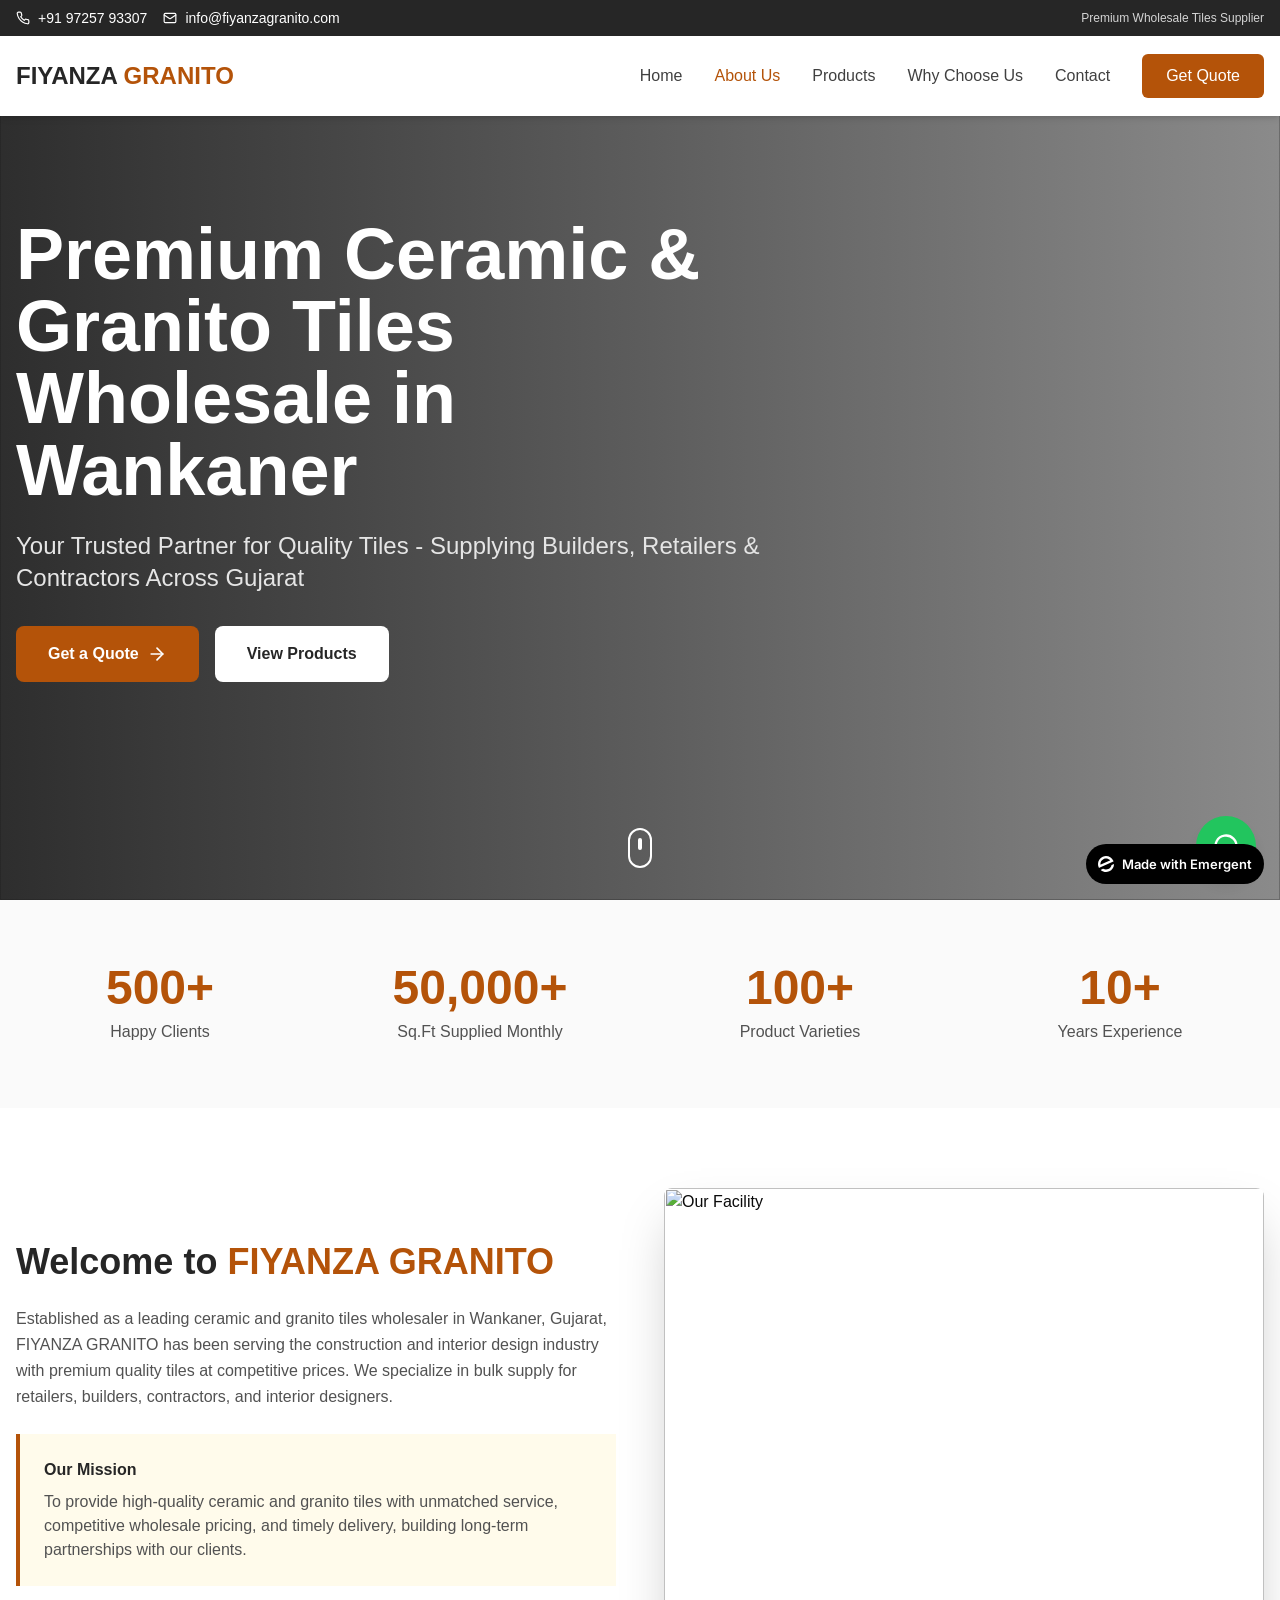
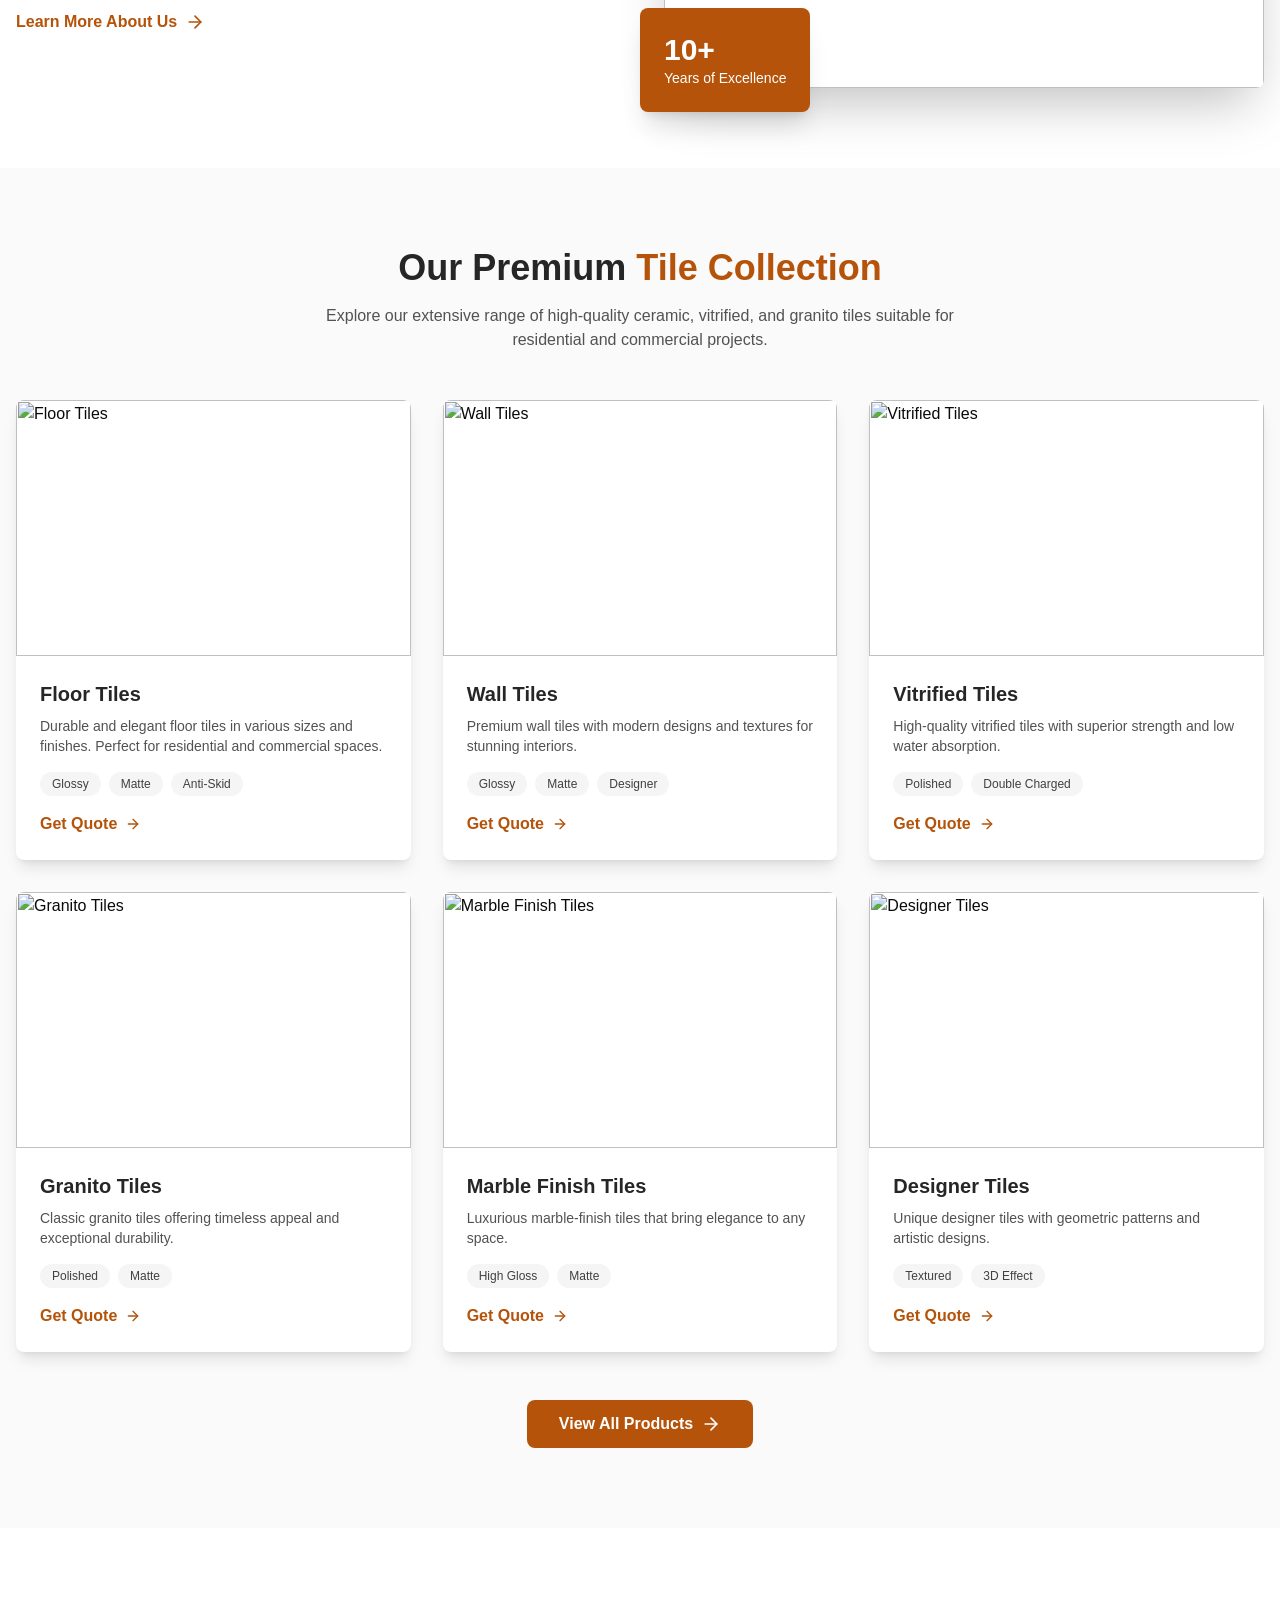
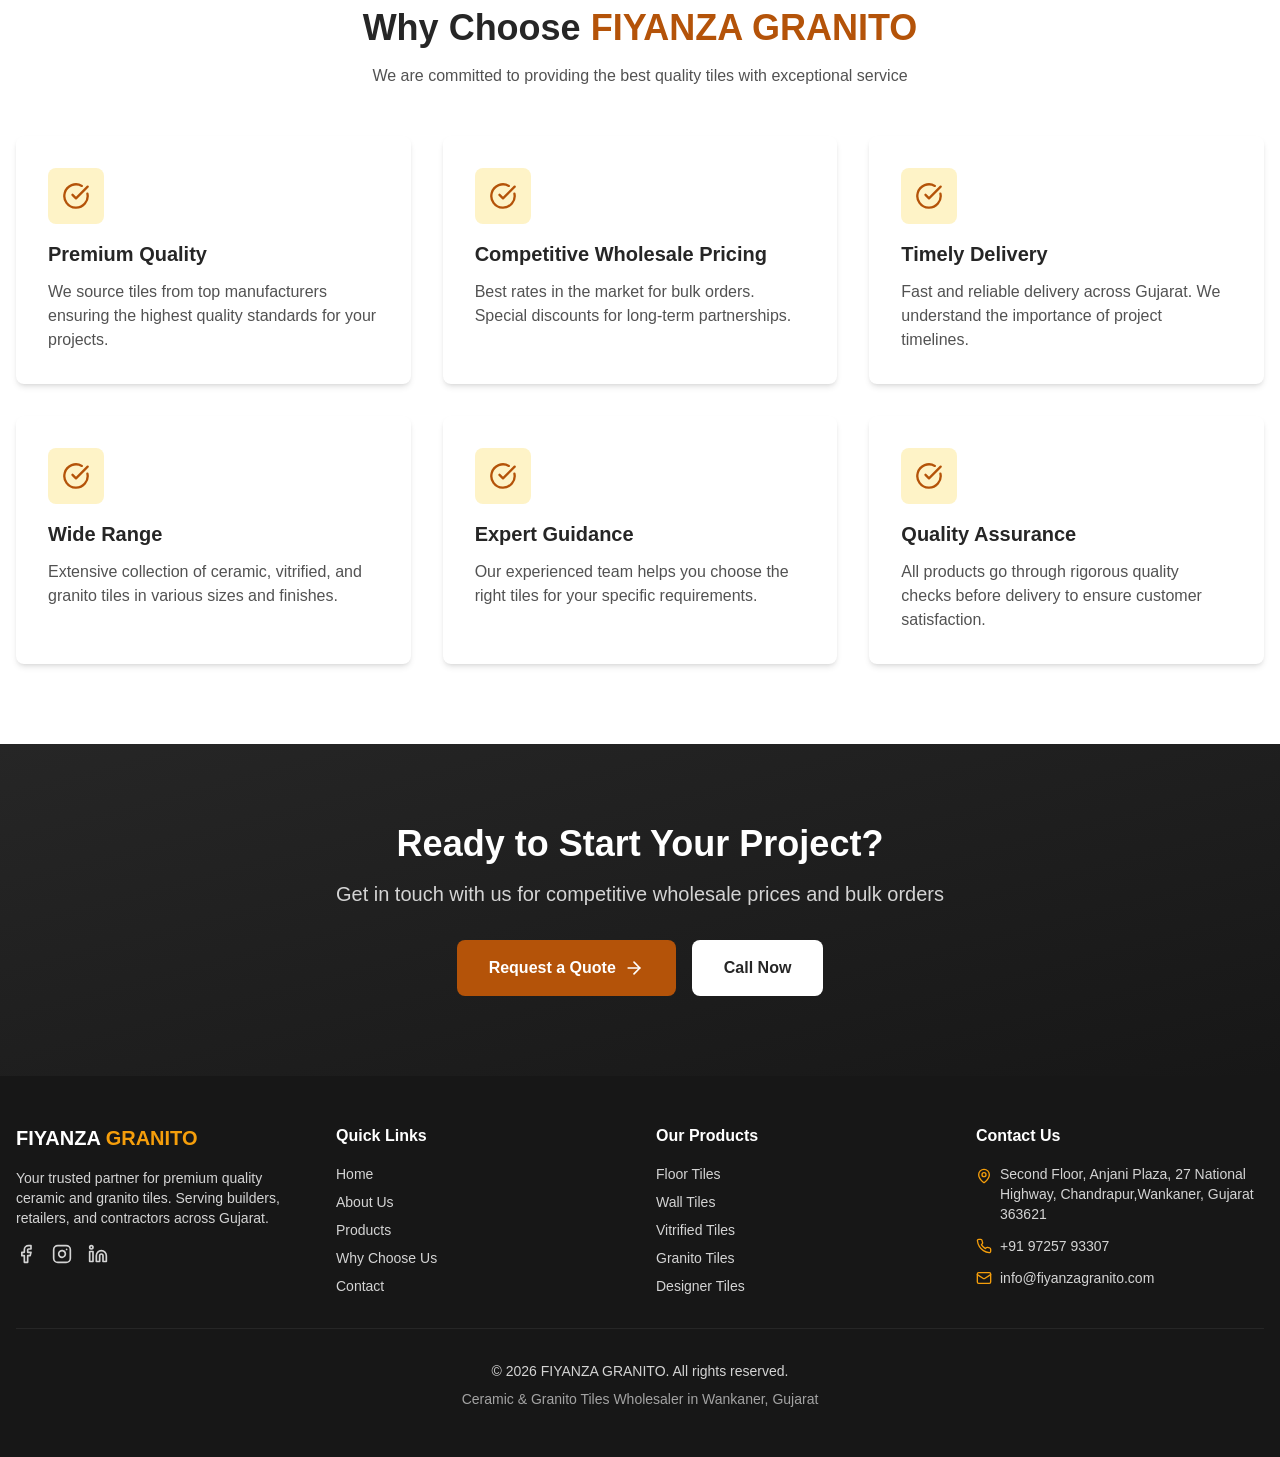
==== commit a291dcd8: "contact change" ====
--- a/index.html
+++ b/index.html
@@ -4588,7 +4588,7 @@
           <div class="container mx-auto px-4 flex justify-between items-center text-sm" x-file-name="Header"
             x-line-number="33" x-column="8" x-component="div" x-id="Header_33_8" x-dynamic="false">
             <div class="flex items-center gap-4" x-file-name="Header" x-line-number="34" x-column="10" x-component="div"
-              x-id="Header_34_10" x-dynamic="false"><a href="tel:+91 98765 43210"
+              x-id="Header_34_10" x-dynamic="false"><a href="tel:+91 97257 93307"
                 class="flex items-center gap-2 hover:text-amber-400 transition-colors" x-file-name="Header"
                 x-line-number="35" x-column="12" x-component="a" x-id="Header_35_12" x-dynamic="false"><svg
                   xmlns="http://www.w3.org/2000/svg" width="14" height="14" viewBox="0 0 24 24" fill="none"
@@ -4602,7 +4602,7 @@
                   x-component="span" x-id="Header_37_14" x-dynamic="true" x-source-type="static-imported"
                   x-source-var="companyInfo" x-source-file="../utils/mock"
                   x-source-file-abs="/app/frontend/src/utils/mock.js" x-source-line="3" x-source-path="phone"
-                  x-source-editable="true">+91 98765 43210</span></a><a href="mailto:info@fiyanzagranito.com"
+                  x-source-editable="true">+91 97257 93307</span></a><a href="mailto:info@fiyanzagranito.com"
                 class="flex items-center gap-2 hover:text-amber-400 transition-colors" x-file-name="Header"
                 x-line-number="39" x-column="12" x-component="a" x-id="Header_39_12" x-dynamic="false"><svg
                   xmlns="http://www.w3.org/2000/svg" width="14" height="14" viewBox="0 0 24 24" fill="none"
@@ -5558,11 +5558,11 @@
                     <path
                       d="M22 16.92v3a2 2 0 0 1-2.18 2 19.79 19.79 0 0 1-8.63-3.07 19.5 19.5 0 0 1-6-6 19.79 19.79 0 0 1-3.07-8.67A2 2 0 0 1 4.11 2h3a2 2 0 0 1 2 1.72 12.84 12.84 0 0 0 .7 2.81 2 2 0 0 1-.45 2.11L8.09 9.91a16 16 0 0 0 6 6l1.27-1.27a2 2 0 0 1 2.11-.45 12.84 12.84 0 0 0 2.81.7A2 2 0 0 1 22 16.92z">
                     </path>
-                  </svg><a href="tel:+91 98765 43210" class="hover:text-amber-500 transition-colors"
+                  </svg><a href="tel:+91 97257 93307" class="hover:text-amber-500 transition-colors"
                     x-file-name="Footer" x-line-number="80" x-column="16" x-component="a" x-id="Footer_80_16"
                     x-dynamic="true" x-source-type="static-imported" x-source-var="companyInfo"
                     x-source-file="../utils/mock" x-source-file-abs="/app/frontend/src/utils/mock.js" x-source-line="3"
-                    x-source-path="phone" x-source-editable="true">+91 98765 43210</a></li>
+                    x-source-path="phone" x-source-editable="true">+91 97257 93307</a></li>
                 <li class="flex items-center gap-2" x-file-name="Footer" x-line-number="84" x-column="14"
                   x-component="li" x-id="Footer_84_14" x-dynamic="false"><svg xmlns="http://www.w3.org/2000/svg"
                     width="16" height="16" viewBox="0 0 24 24" fill="none" stroke="currentColor" stroke-width="2"
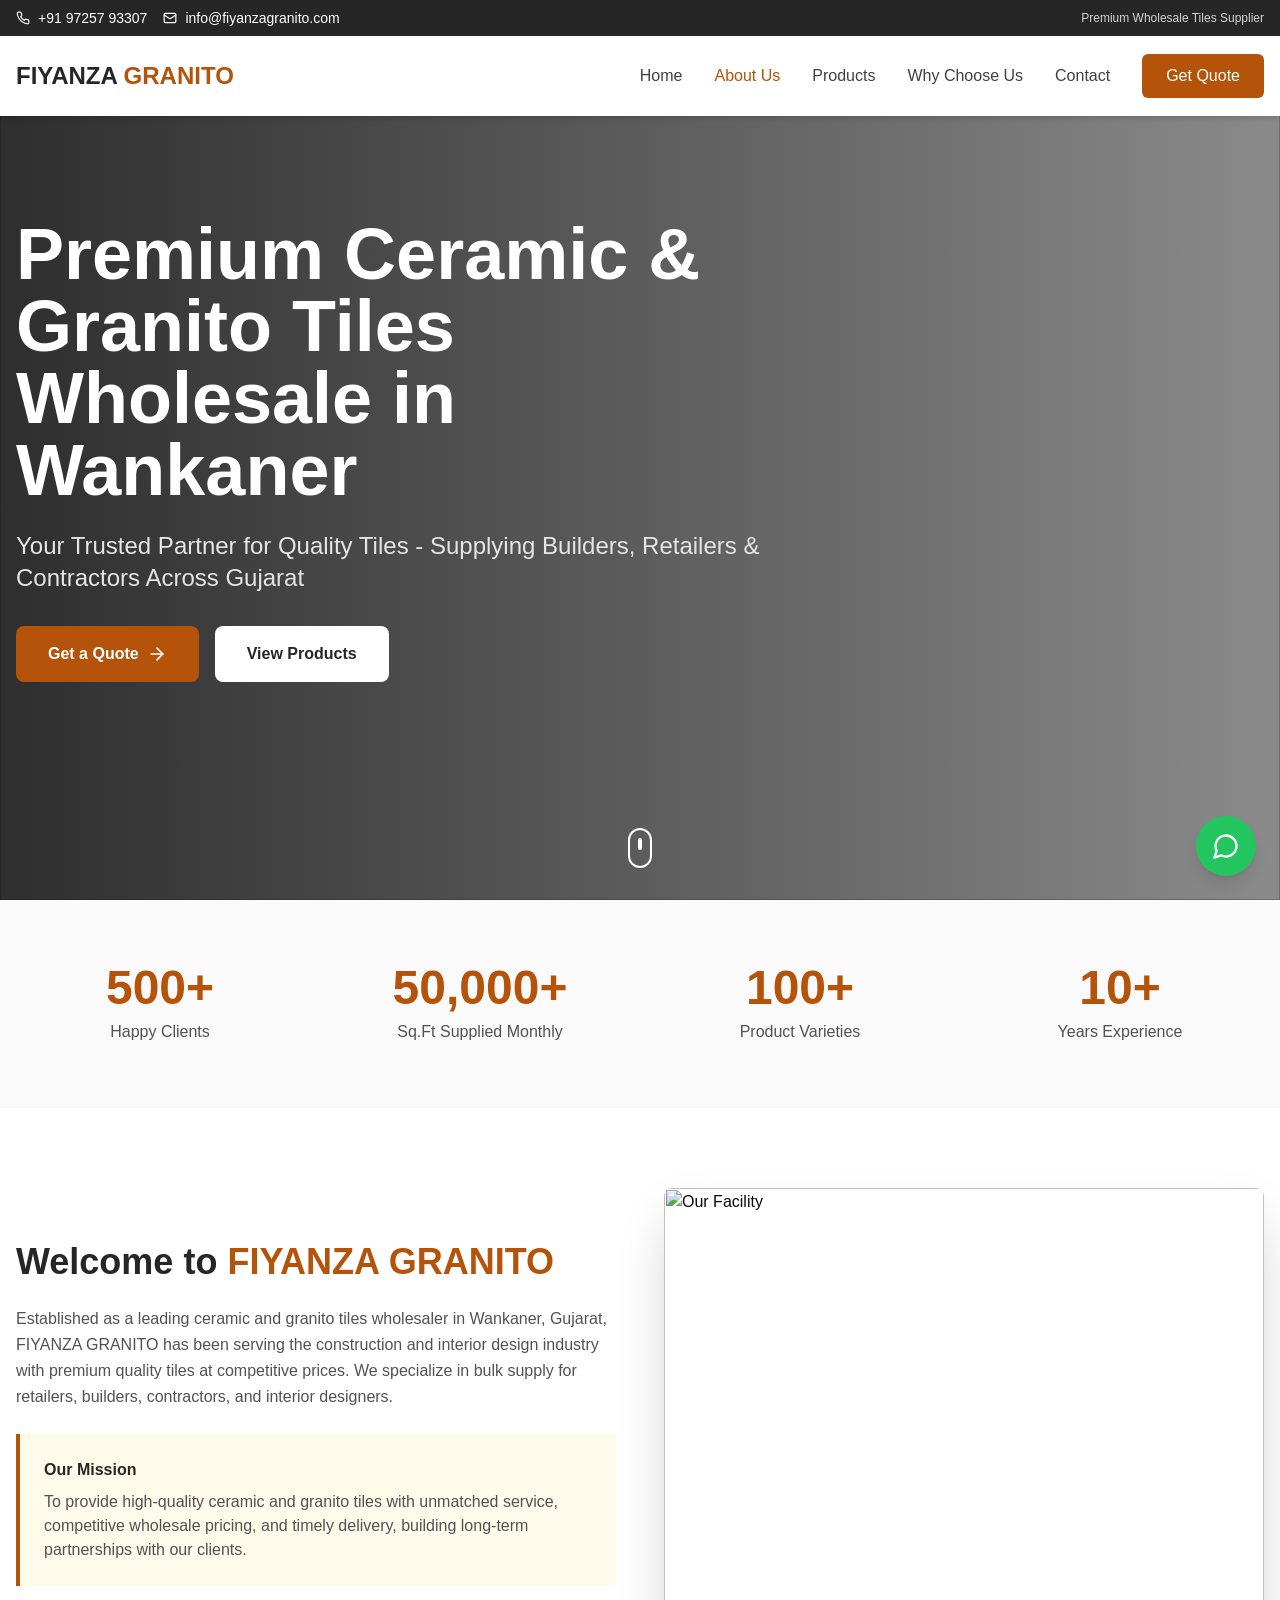
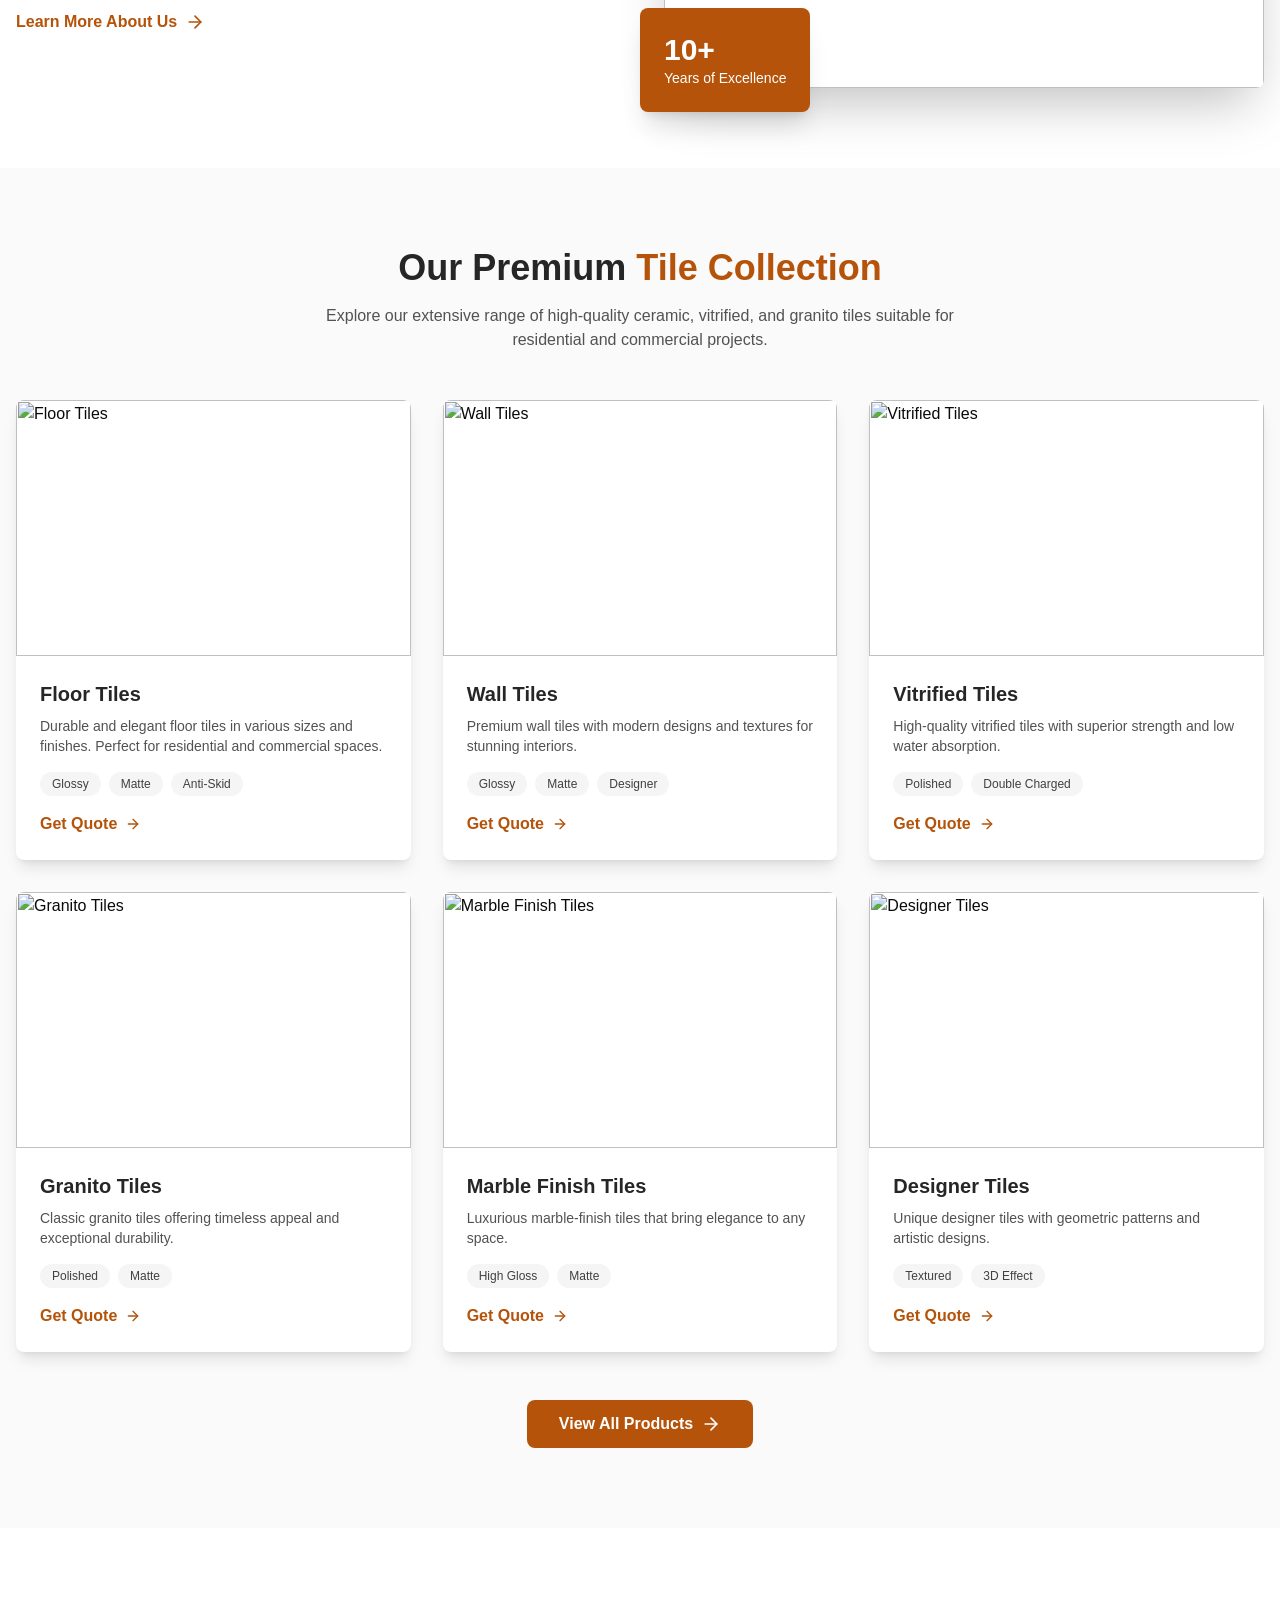
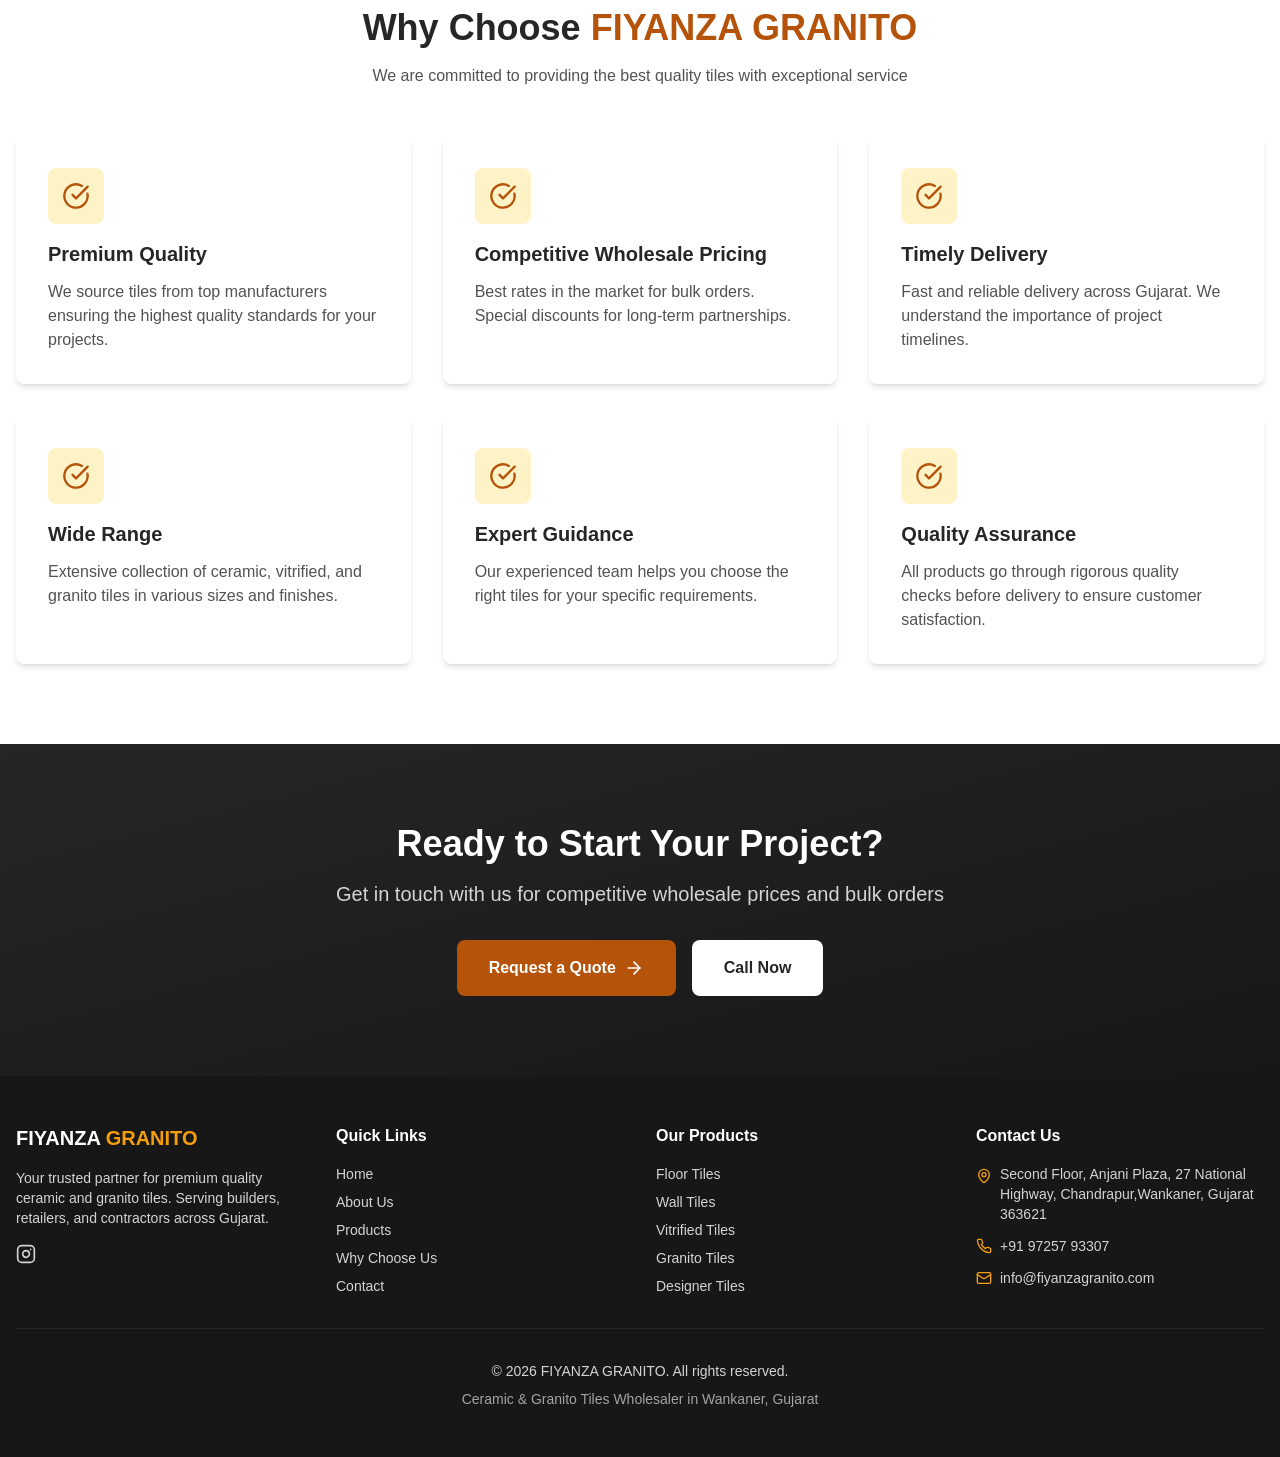
==== commit f49f0632: "url fix" ====
--- a/index.html
+++ b/index.html
@@ -4660,12 +4660,11 @@
                 class="bg-amber-700 text-white px-6 py-2.5 rounded-md hover:bg-amber-800 transition-all hover:shadow-lg"
                 href="contact.html" data-discover="true">Get Quote</a>
             </nav>
-            <button class="md:hidden text-neutral-800 p-2"
-              x-file-name="Header" x-line-number="88" x-column="10" x-component="button" x-id="Header_88_10"
-              x-dynamic="true" x-source-type="computed" x-source-editable="false"><svg
-                xmlns="http://www.w3.org/2000/svg" width="24" height="24" viewBox="0 0 24 24" fill="none"
-                stroke="currentColor" stroke-width="2" stroke-linecap="round" stroke-linejoin="round"
-                class="lucide lucide-menu" aria-hidden="true">
+            <button class="md:hidden text-neutral-800 p-2" x-file-name="Header" x-line-number="88" x-column="10"
+              x-component="button" x-id="Header_88_10" x-dynamic="true" x-source-type="computed"
+              x-source-editable="false"><svg xmlns="http://www.w3.org/2000/svg" width="24" height="24"
+                viewBox="0 0 24 24" fill="none" stroke="currentColor" stroke-width="2" stroke-linecap="round"
+                stroke-linejoin="round" class="lucide lucide-menu" aria-hidden="true">
                 <path d="M4 12h16"></path>
                 <path d="M4 18h16"></path>
                 <path d="M4 6h16"></path>
@@ -4704,8 +4703,8 @@
                 <div class="flex flex-col sm:flex-row gap-4" x-file-name="Home" x-line-number="30" x-column="12"
                   x-component="div" x-id="Home_30_12" x-dynamic="false"><a
                     class="bg-amber-700 text-white px-8 py-4 rounded-lg font-semibold hover:bg-amber-800 transition-all hover:shadow-2xl hover:shadow-amber-700/50 flex items-center justify-center gap-2 group"
-                    href="contact.html" data-discover="true">Get a Quote<svg xmlns="http://www.w3.org/2000/svg" width="20"
-                      height="20" viewBox="0 0 24 24" fill="none" stroke="currentColor" stroke-width="2"
+                    href="contact.html" data-discover="true">Get a Quote<svg xmlns="http://www.w3.org/2000/svg"
+                      width="20" height="20" viewBox="0 0 24 24" fill="none" stroke="currentColor" stroke-width="2"
                       stroke-linecap="round" stroke-linejoin="round"
                       class="lucide lucide-arrow-right group-hover:translate-x-1 transition-transform"
                       aria-hidden="true">
@@ -4914,8 +4913,8 @@
                         x-source-type="static-imported" x-source-var="product" x-source-editable="false"
                         x-array-var="product" x-array-item-param="finish">Anti-Skid</span></div><a
                       class="text-amber-700 font-semibold hover:text-amber-800 inline-flex items-center gap-2 group"
-                      href="contact.html" data-discover="true">Get Quote<svg xmlns="http://www.w3.org/2000/svg" width="16"
-                        height="16" viewBox="0 0 24 24" fill="none" stroke="currentColor" stroke-width="2"
+                      href="contact.html" data-discover="true">Get Quote<svg xmlns="http://www.w3.org/2000/svg"
+                        width="16" height="16" viewBox="0 0 24 24" fill="none" stroke="currentColor" stroke-width="2"
                         stroke-linecap="round" stroke-linejoin="round"
                         class="lucide lucide-arrow-right group-hover:translate-x-1 transition-transform"
                         aria-hidden="true">
@@ -4969,8 +4968,8 @@
                         x-source-type="static-imported" x-source-var="product" x-source-editable="false"
                         x-array-var="product" x-array-item-param="finish">Designer</span></div><a
                       class="text-amber-700 font-semibold hover:text-amber-800 inline-flex items-center gap-2 group"
-                      href="contact.html" data-discover="true">Get Quote<svg xmlns="http://www.w3.org/2000/svg" width="16"
-                        height="16" viewBox="0 0 24 24" fill="none" stroke="currentColor" stroke-width="2"
+                      href="contact.html" data-discover="true">Get Quote<svg xmlns="http://www.w3.org/2000/svg"
+                        width="16" height="16" viewBox="0 0 24 24" fill="none" stroke="currentColor" stroke-width="2"
                         stroke-linecap="round" stroke-linejoin="round"
                         class="lucide lucide-arrow-right group-hover:translate-x-1 transition-transform"
                         aria-hidden="true">
@@ -5020,8 +5019,8 @@
                         x-source-type="static-imported" x-source-var="product" x-source-editable="false"
                         x-array-var="product" x-array-item-param="finish">Double Charged</span></div><a
                       class="text-amber-700 font-semibold hover:text-amber-800 inline-flex items-center gap-2 group"
-                      href="contact.html" data-discover="true">Get Quote<svg xmlns="http://www.w3.org/2000/svg" width="16"
-                        height="16" viewBox="0 0 24 24" fill="none" stroke="currentColor" stroke-width="2"
+                      href="contact.html" data-discover="true">Get Quote<svg xmlns="http://www.w3.org/2000/svg"
+                        width="16" height="16" viewBox="0 0 24 24" fill="none" stroke="currentColor" stroke-width="2"
                         stroke-linecap="round" stroke-linejoin="round"
                         class="lucide lucide-arrow-right group-hover:translate-x-1 transition-transform"
                         aria-hidden="true">
@@ -5071,8 +5070,8 @@
                         x-source-type="static-imported" x-source-var="product" x-source-editable="false"
                         x-array-var="product" x-array-item-param="finish">Matte</span></div><a
                       class="text-amber-700 font-semibold hover:text-amber-800 inline-flex items-center gap-2 group"
-                      href="contact.html" data-discover="true">Get Quote<svg xmlns="http://www.w3.org/2000/svg" width="16"
-                        height="16" viewBox="0 0 24 24" fill="none" stroke="currentColor" stroke-width="2"
+                      href="contact.html" data-discover="true">Get Quote<svg xmlns="http://www.w3.org/2000/svg"
+                        width="16" height="16" viewBox="0 0 24 24" fill="none" stroke="currentColor" stroke-width="2"
                         stroke-linecap="round" stroke-linejoin="round"
                         class="lucide lucide-arrow-right group-hover:translate-x-1 transition-transform"
                         aria-hidden="true">
@@ -5121,8 +5120,8 @@
                         x-source-type="static-imported" x-source-var="product" x-source-editable="false"
                         x-array-var="product" x-array-item-param="finish">Matte</span></div><a
                       class="text-amber-700 font-semibold hover:text-amber-800 inline-flex items-center gap-2 group"
-                      href="contact.html" data-discover="true">Get Quote<svg xmlns="http://www.w3.org/2000/svg" width="16"
-                        height="16" viewBox="0 0 24 24" fill="none" stroke="currentColor" stroke-width="2"
+                      href="contact.html" data-discover="true">Get Quote<svg xmlns="http://www.w3.org/2000/svg"
+                        width="16" height="16" viewBox="0 0 24 24" fill="none" stroke="currentColor" stroke-width="2"
                         stroke-linecap="round" stroke-linejoin="round"
                         class="lucide lucide-arrow-right group-hover:translate-x-1 transition-transform"
                         aria-hidden="true">
@@ -5172,8 +5171,8 @@
                         x-source-type="static-imported" x-source-var="product" x-source-editable="false"
                         x-array-var="product" x-array-item-param="finish">3D Effect</span></div><a
                       class="text-amber-700 font-semibold hover:text-amber-800 inline-flex items-center gap-2 group"
-                      href="contact.html" data-discover="true">Get Quote<svg xmlns="http://www.w3.org/2000/svg" width="16"
-                        height="16" viewBox="0 0 24 24" fill="none" stroke="currentColor" stroke-width="2"
+                      href="contact.html" data-discover="true">Get Quote<svg xmlns="http://www.w3.org/2000/svg"
+                        width="16" height="16" viewBox="0 0 24 24" fill="none" stroke="currentColor" stroke-width="2"
                         stroke-linecap="round" stroke-linejoin="round"
                         class="lucide lucide-arrow-right group-hover:translate-x-1 transition-transform"
                         aria-hidden="true">
@@ -5400,8 +5399,8 @@
               <div class="flex flex-col sm:flex-row gap-4 justify-center" x-file-name="Home" x-line-number="219"
                 x-column="10" x-component="div" x-id="Home_219_10" x-dynamic="false"><a
                   class="bg-amber-700 text-white px-8 py-4 rounded-lg font-semibold hover:bg-amber-800 transition-all inline-flex items-center justify-center gap-2"
-                  href="contact.html" data-discover="true">Request a Quote<svg xmlns="http://www.w3.org/2000/svg" width="20"
-                    height="20" viewBox="0 0 24 24" fill="none" stroke="currentColor" stroke-width="2"
+                  href="contact.html" data-discover="true">Request a Quote<svg xmlns="http://www.w3.org/2000/svg"
+                    width="20" height="20" viewBox="0 0 24 24" fill="none" stroke="currentColor" stroke-width="2"
                     stroke-linecap="round" stroke-linejoin="round" class="lucide lucide-arrow-right" aria-hidden="true">
                     <path d="M5 12h14"></path>
                     <path d="m12 5 7 7-7 7"></path>
@@ -5429,23 +5428,30 @@
                 x-id="Footer_16_12" x-dynamic="false">Your trusted partner for premium quality ceramic and granito
                 tiles. Serving builders, retailers, and contractors across Gujarat.</p>
               <div class="flex gap-4" x-file-name="Footer" x-line-number="20" x-column="12" x-component="div"
-                x-id="Footer_20_12" x-dynamic="false"><a href="#" class="hover:text-amber-500 transition-colors"
-                  x-file-name="Footer" x-line-number="21" x-column="14" x-component="a" x-id="Footer_21_14"
-                  x-dynamic="false"><svg xmlns="http://www.w3.org/2000/svg" width="20" height="20" viewBox="0 0 24 24"
-                    fill="none" stroke="currentColor" stroke-width="2" stroke-linecap="round" stroke-linejoin="round"
+                x-id="Footer_20_12" x-dynamic="false">
+
+                <!-- <a href="#" class="hover:text-amber-500 transition-colors" x-file-name="Footer" x-line-number="21"
+                  x-column="14" x-component="a" x-id="Footer_21_14" x-dynamic="false"><svg
+                    xmlns="http://www.w3.org/2000/svg" width="20" height="20" viewBox="0 0 24 24" fill="none"
+                    stroke="currentColor" stroke-width="2" stroke-linecap="round" stroke-linejoin="round"
                     class="lucide lucide-facebook" aria-hidden="true" x-file-name="Footer" x-line-number="22"
                     x-column="16" x-component="Facebook" x-id="Footer_22_16" x-dynamic="false">
                     <path d="M18 2h-3a5 5 0 0 0-5 5v3H7v4h3v8h4v-8h3l1-4h-4V7a1 1 0 0 1 1-1h3z"></path>
-                  </svg></a><a href="#" class="hover:text-amber-500 transition-colors" x-file-name="Footer"
-                  x-line-number="24" x-column="14" x-component="a" x-id="Footer_24_14" x-dynamic="false"><svg
-                    xmlns="http://www.w3.org/2000/svg" width="20" height="20" viewBox="0 0 24 24" fill="none"
-                    stroke="currentColor" stroke-width="2" stroke-linecap="round" stroke-linejoin="round"
+                  </svg>
+                </a> -->
+
+                <a href="https://www.instagram.com/fiyanzagranito" class="hover:text-amber-500 transition-colors"
+                  x-file-name="Footer" x-line-number="24" x-column="14" x-component="a" x-id="Footer_24_14"
+                  x-dynamic="false"><svg xmlns="http://www.w3.org/2000/svg" width="20" height="20" viewBox="0 0 24 24"
+                    fill="none" stroke="currentColor" stroke-width="2" stroke-linecap="round" stroke-linejoin="round"
                     class="lucide lucide-instagram" aria-hidden="true" x-file-name="Footer" x-line-number="25"
                     x-column="16" x-component="Instagram" x-id="Footer_25_16" x-dynamic="false">
                     <rect width="20" height="20" x="2" y="2" rx="5" ry="5"></rect>
                     <path d="M16 11.37A4 4 0 1 1 12.63 8 4 4 0 0 1 16 11.37z"></path>
                     <line x1="17.5" x2="17.51" y1="6.5" y2="6.5"></line>
-                  </svg></a><a href="#" class="hover:text-amber-500 transition-colors" x-file-name="Footer"
+                  </svg></a>
+                  
+                  <!-- <a href="#" class="hover:text-amber-500 transition-colors" x-file-name="Footer"
                   x-line-number="27" x-column="14" x-component="a" x-id="Footer_27_14" x-dynamic="false"><svg
                     xmlns="http://www.w3.org/2000/svg" width="20" height="20" viewBox="0 0 24 24" fill="none"
                     stroke="currentColor" stroke-width="2" stroke-linecap="round" stroke-linejoin="round"
@@ -5454,7 +5460,9 @@
                     <path d="M16 8a6 6 0 0 1 6 6v7h-4v-7a2 2 0 0 0-2-2 2 2 0 0 0-2 2v7h-4v-7a6 6 0 0 1 6-6z"></path>
                     <rect width="4" height="12" x="2" y="9"></rect>
                     <circle cx="4" cy="4" r="2"></circle>
-                  </svg></a></div>
+                  </svg>
+                </a> -->
+              </div>
             </div>
             <div x-file-name="Footer" x-line-number="34" x-column="10" x-component="div" x-id="Footer_34_10"
               x-dynamic="false">
@@ -5472,7 +5480,7 @@
                   x-dynamic="false"><a class="hover:text-amber-500 transition-colors" href="products.html"
                     data-discover="true">Products</a></li>
                 <li x-file-name="Footer" x-line-number="46" x-column="14" x-component="li" x-id="Footer_46_14"
-                  x-dynamic="false"><a class="hover:text-amber-500 transition-colors"  href="why-choose-us.html"
+                  x-dynamic="false"><a class="hover:text-amber-500 transition-colors" href="why-choose-us.html"
                     data-discover="true">Why Choose Us</a></li>
                 <li x-file-name="Footer" x-line-number="49" x-column="14" x-component="li" x-id="Footer_49_14"
                   x-dynamic="false"><a class="hover:text-amber-500 transition-colors" href="contact.html"
@@ -5603,58 +5611,6 @@
         aria-atomic="false"></section>
     </div>
   </div>
-  <!--
-      This HTML file is a template.
-      If you open it directly in the browser, you will see an empty page.
-
-      You can add webfonts, meta tags, or analytics to this file.
-      The build step will place the bundled scripts into the <body> tag.
-
-      To begin the development, run `npm start` or `yarn start`.
-      To create a production bundle, use `npm run build` or `yarn build`.
-    -->
-  <a id="emergent-badge" target="_blank" href="https://app.emergent.sh/?utm_source=emergent-badge" style="
-                display: inline-flex !important;
-                box-sizing: border-box;
-                width: 178px;
-                height: 40px;
-                padding: 8px 12px 8px 12px;
-                align-items: center !important;
-                gap: 8px;
-                border-radius: 50px !important;
-                background: #000 !important;
-                position: fixed !important;
-                bottom: 16px;
-                right: 16px;
-                text-decoration: none;
-                font-family: -apple-system, BlinkMacSystemFont,
-                    &quot;Segoe UI&quot;, Roboto, Oxygen, Ubuntu, Cantarell,
-                    &quot;Open Sans&quot;, &quot;Helvetica Neue&quot;,
-                    sans-serif !important;
-                font-size: 12px !important;
-                z-index: 9999 !important;
-            ">
-    <svg xmlns="http://www.w3.org/2000/svg" width="16" height="16" viewBox="0 0 16 16" fill="none">
-      <path
-        d="M15.5702 8.13142C15.7729 8.0412 16.0007 8.18878 15.9892 8.4103C15.8374 11.3192 14.0965 14.0405 11.2531 15.3065C8.40964 16.5725 5.2224 16.0453 2.95912 14.2117C2.78676 14.072 2.82955 13.804 3.03219 13.7137L4.95677 12.8568C5.04866 12.8159 5.15446 12.823 5.24204 12.8725C6.73377 13.7153 8.59176 13.8649 10.2772 13.1145C11.9626 12.3641 13.0947 10.8833 13.4665 9.21075C13.4883 9.11256 13.5539 9.02918 13.6457 8.98827L15.5702 8.13142Z"
-        fill="white"></path>
-      <path fill-rule="evenodd" clip-rule="evenodd"
-        d="M15.3066 4.74698L15.5067 5.19653C15.5759 5.35178 15.5061 5.53366 15.3508 5.60278L1.29992 11.8586C1.14467 11.9278 0.962794 11.8579 0.893675 11.7027L0.701732 11.2716L0.693457 11.2531C-1.10317 7.21778 0.711626 2.49007 4.74692 0.693443C8.78221 -1.10318 13.51 0.711693 15.3066 4.74698ZM2.82356 8.55367C2.63552 8.63739 2.41991 8.51617 2.40853 8.31065C2.28373 6.05724 3.53858 3.85787 5.72286 2.88536C7.90715 1.91286 10.3813 2.45199 11.9724 4.05256C12.1175 4.19854 12.0633 4.43988 11.8753 4.5236L2.82356 8.55367Z"
-        fill="white"></path>
-    </svg>
-    <p style="
-                    color: #FFF !important;
-                    font-family: 'Inter', sans-serif !important;
-                    font-size: 13px !important;
-                    font-style: normal !important;
-                    font-weight: 600 !important;
-                    line-height: 20px !important;
-                    margin: 0 !important;
-                    white-space: nowrap !important;
-                ">
-      Made with Emergent
-    </p>
-  </a>
   <script type="text/javascript" crossorigin="anonymous"
     src="https://us-assets.i.posthog.com/static/web-vitals.js?v=1.369.2"></script>
   <script type="text/javascript" crossorigin="anonymous"
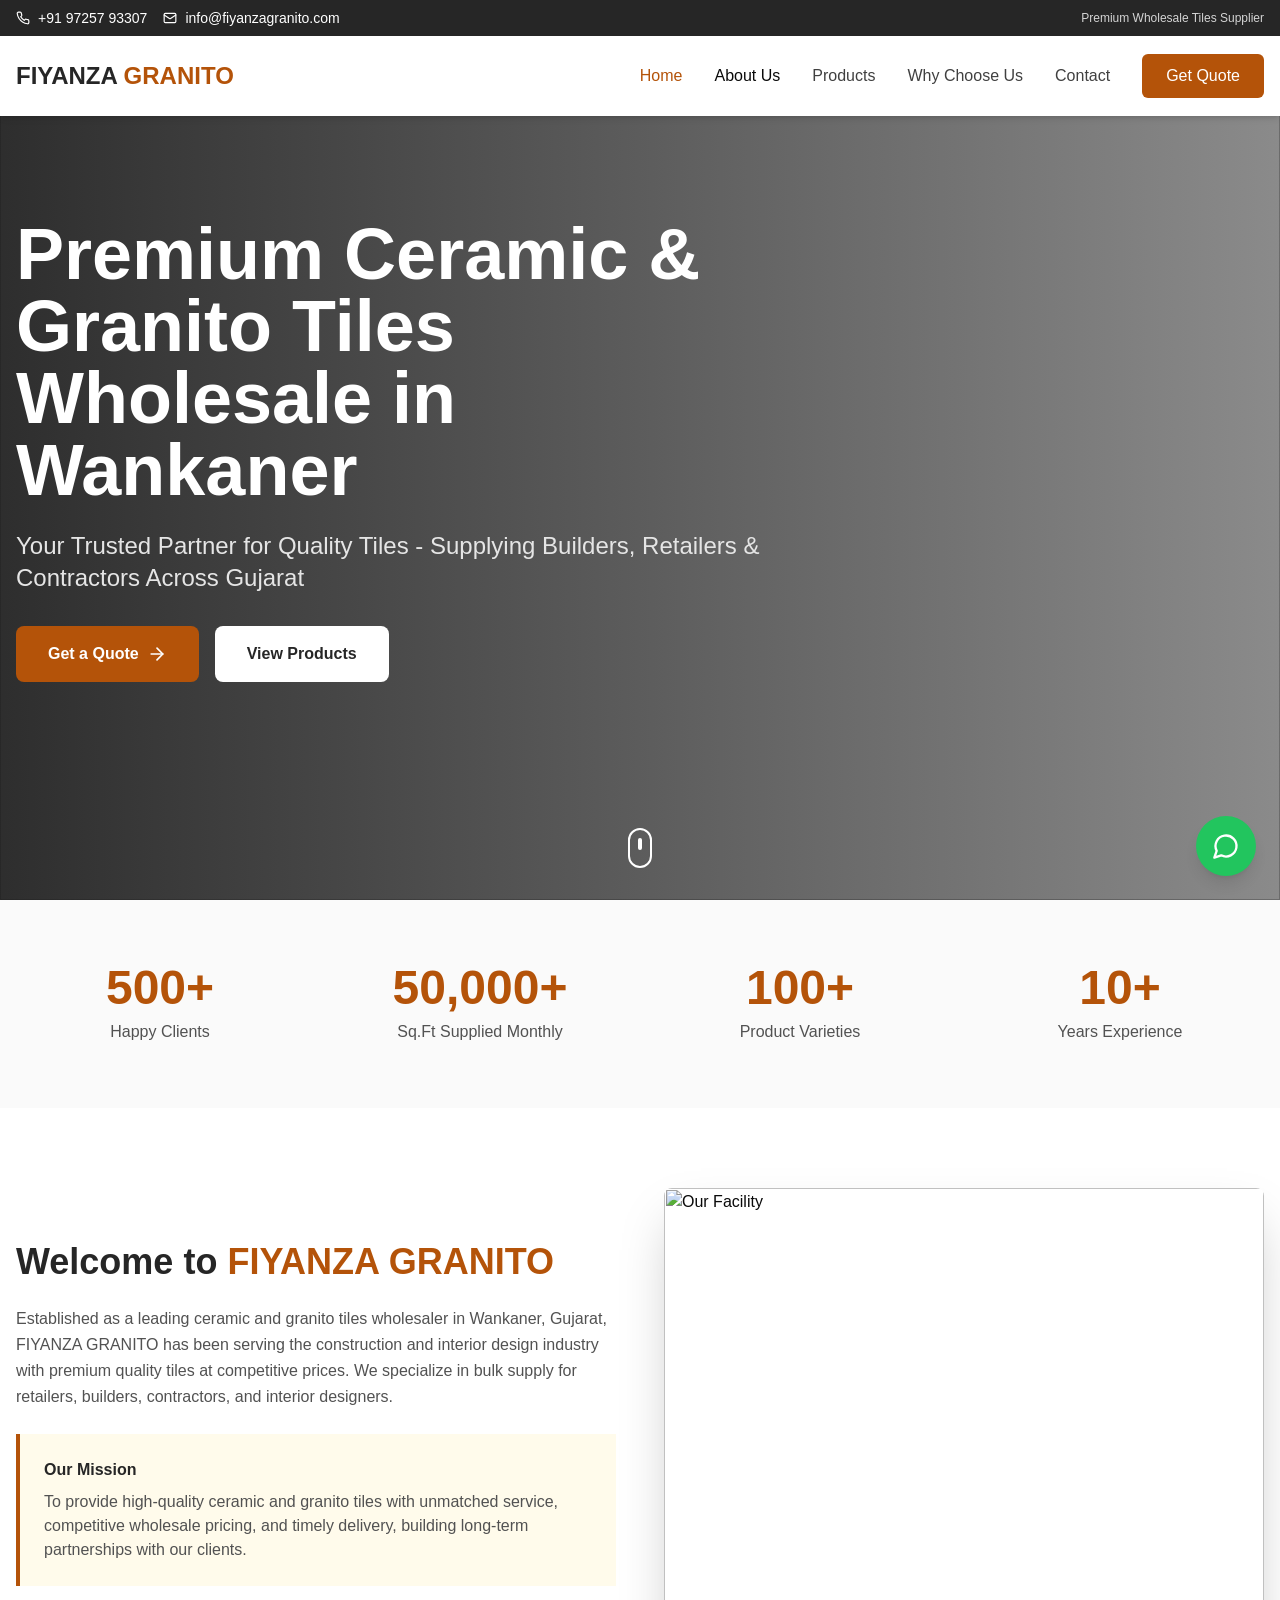
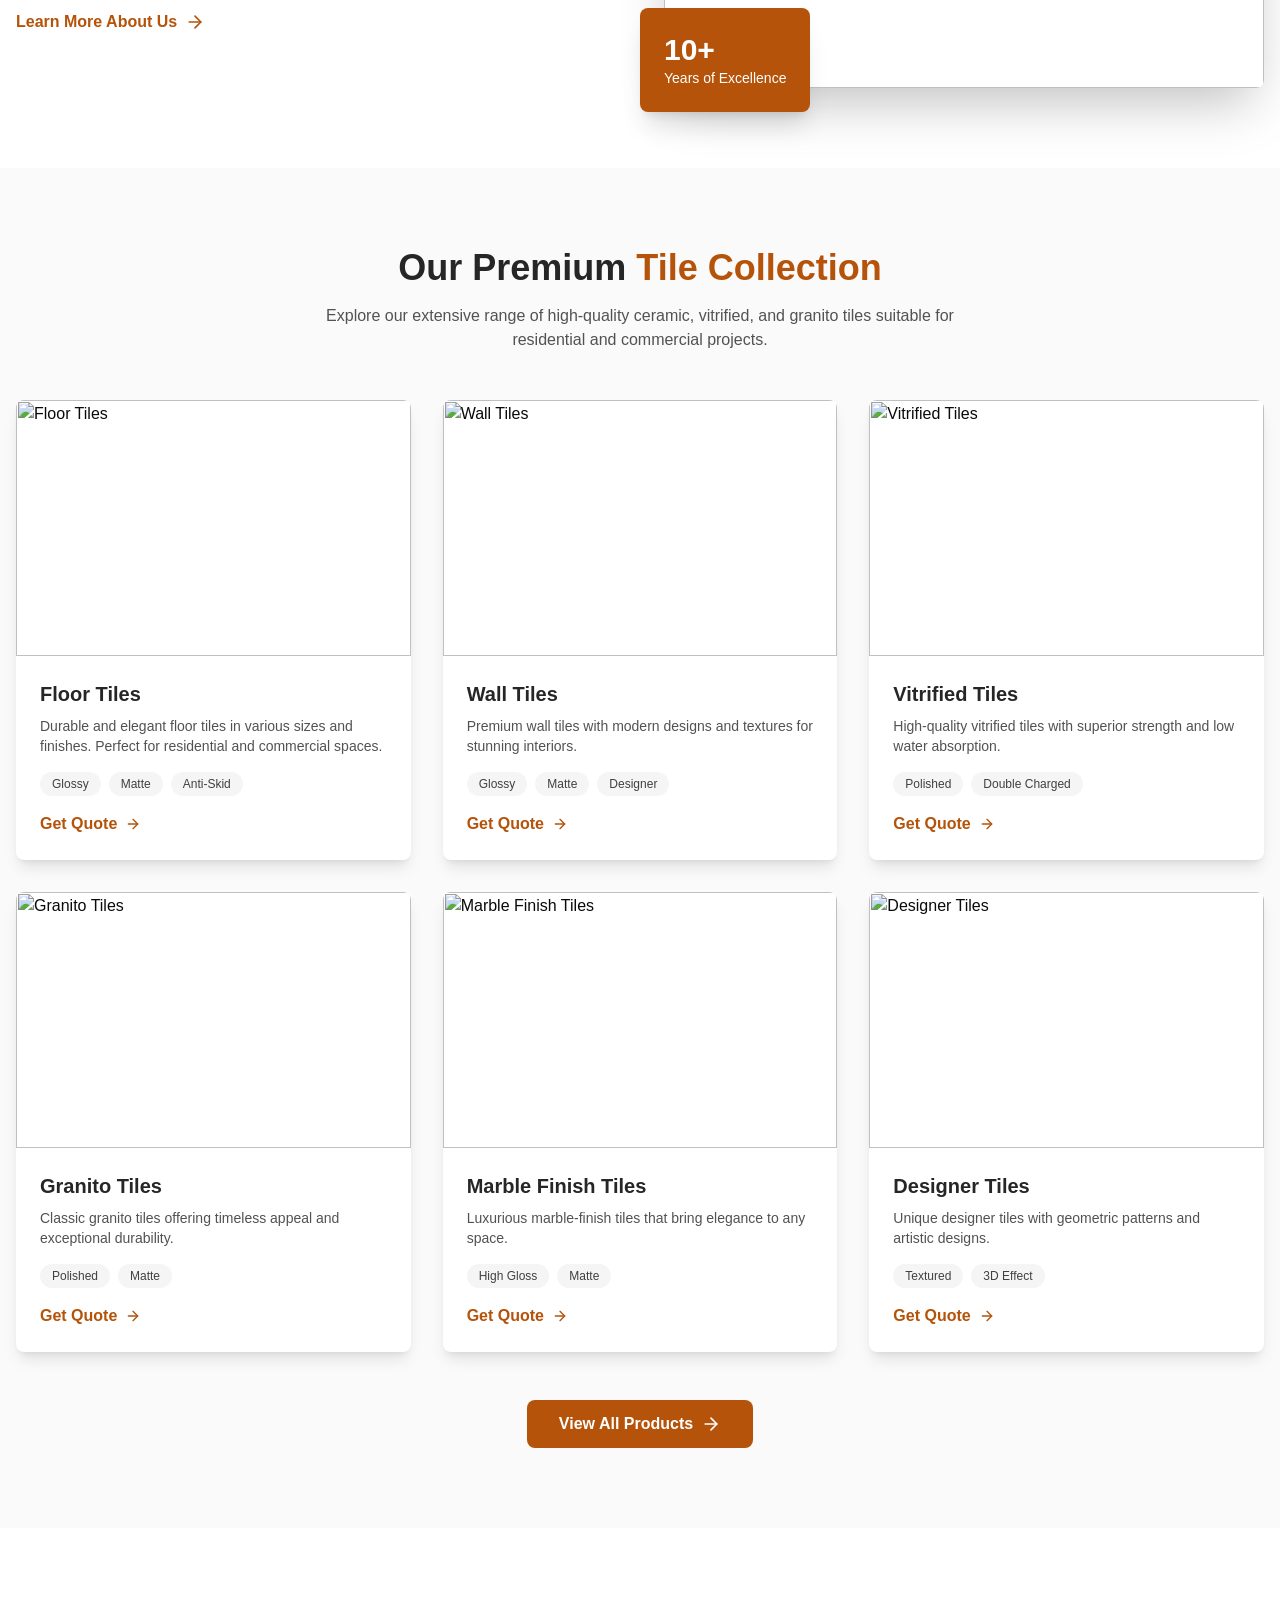
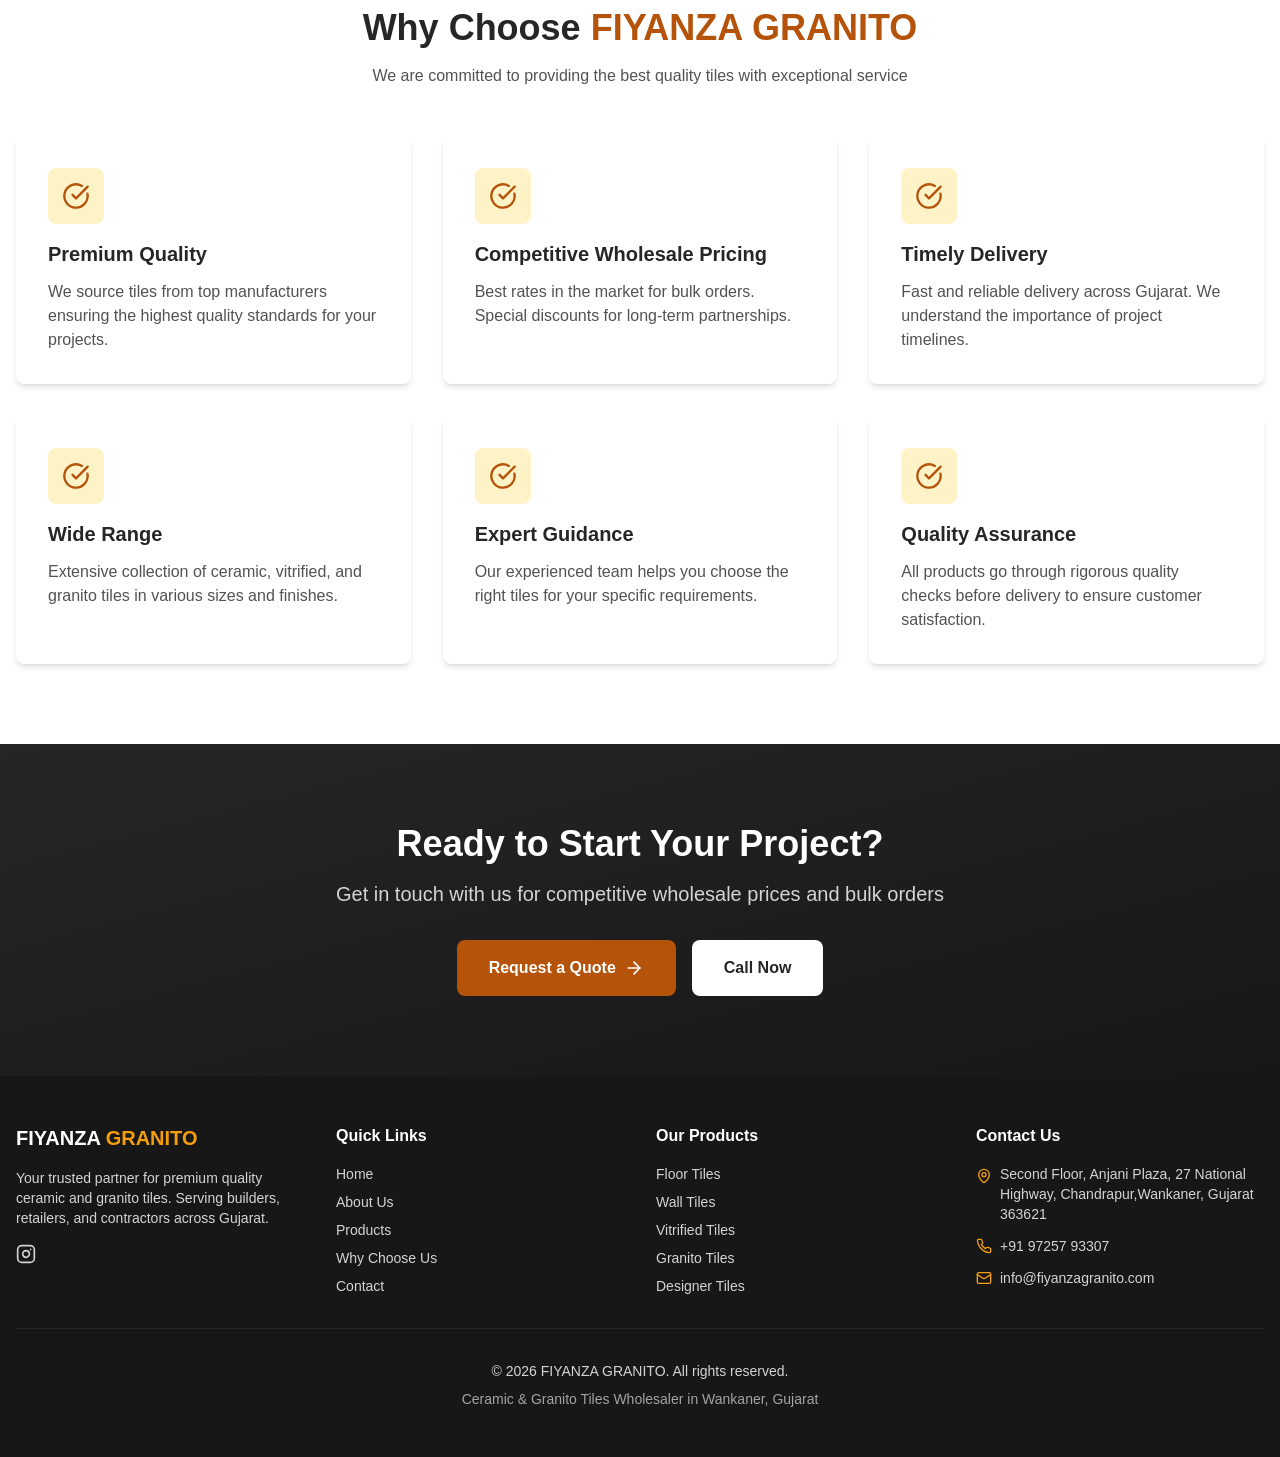
==== commit 64a0e511: "touch up code" ====
--- a/index.html
+++ b/index.html
@@ -1,31 +1,19 @@
-<html lang="en">
+﻿<html lang="en">
 
 <head>
   <meta charset="utf-8">
   <meta name="viewport" content="width=device-width, initial-scale=1">
   <meta name="theme-color" content="#000000">
-  <meta name="description" content="A product of emergent.sh">
+  <meta name="description"
+    content="FIYANZA GRANITO - Leading Ceramic and Granito Tiles Wholesaler in Wankaner, Gujarat">
+  <link rel="stylesheet" href="style.css">
   <link rel="preconnect" href="https://fonts.googleapis.com">
   <link rel="preconnect" href="https://fonts.gstatic.com" crossorigin="">
-  <link href="https://fonts.googleapis.com/css2?family=Inter:wght@600&amp;display=swap" rel="stylesheet">
-  <!--
-        manifest.json provides metadata used when your web app is installed on a
-        user's mobile device or desktop. See https://developers.google.com/web/fundamentals/web-app-manifest/
-        -->
-  <!--
-        Notice the use of  in the tags above.
-        It will be replaced with the URL of the `public` folder during the build.
-        Only files inside the `public` folder can be referenced from the HTML.
-
-        Unlike "/favicon.ico" or "favicon.ico", "/favicon.ico" will
-        work correctly both with client-side routing and a non-root public URL.
-        Learn how to configure a non-root public URL by running `npm run build`.
-        -->
-  <title>Emergent | Fullstack App</title>
+  <title>FIYANZA GRANITO</title>
+  <link rel="icon" href="assets/logo/logo.png" type="image/svg+xml">
   <script type="text/javascript" crossorigin="anonymous" async=""
     src="https://us-assets.i.posthog.com/static/array.js"></script>
   <script>window.addEventListener("error", function (e) { if (e.error instanceof DOMException && e.error.name === "DataCloneError" && e.message && e.message.includes("PerformanceServerTiming")) { e.stopImmediatePropagation(); e.preventDefault() } }, true);</script>
-  <script src="https://assets.emergent.sh/scripts/emergent-main.js"></script>
   <script defer="" src="/static/js/bundle.js"></script>
   <script>
     if (window.self !== window.top) {
@@ -33,4546 +21,8 @@
       window.tailwind = window.tailwind || {}; tailwind.config = { corePlugins: { preflight: false } }; var t = document.createElement("script"); t.src = "https://cdn.tailwindcss.com"; document.head.appendChild(t);
     }
   </script>
-  <style>
-    *,
-    ::before,
-    ::after {
-      --tw-border-spacing-x: 0;
-      --tw-border-spacing-y: 0;
-      --tw-translate-x: 0;
-      --tw-translate-y: 0;
-      --tw-rotate: 0;
-      --tw-skew-x: 0;
-      --tw-skew-y: 0;
-      --tw-scale-x: 1;
-      --tw-scale-y: 1;
-      --tw-pan-x: ;
-      --tw-pan-y: ;
-      --tw-pinch-zoom: ;
-      --tw-scroll-snap-strictness: proximity;
-      --tw-gradient-from-position: ;
-      --tw-gradient-via-position: ;
-      --tw-gradient-to-position: ;
-      --tw-ordinal: ;
-      --tw-slashed-zero: ;
-      --tw-numeric-figure: ;
-      --tw-numeric-spacing: ;
-      --tw-numeric-fraction: ;
-      --tw-ring-inset: ;
-      --tw-ring-offset-width: 0px;
-      --tw-ring-offset-color: #fff;
-      --tw-ring-color: rgb(59 130 246 / 0.5);
-      --tw-ring-offset-shadow: 0 0 #0000;
-      --tw-ring-shadow: 0 0 #0000;
-      --tw-shadow: 0 0 #0000;
-      --tw-shadow-colored: 0 0 #0000;
-      --tw-blur: ;
-      --tw-brightness: ;
-      --tw-contrast: ;
-      --tw-grayscale: ;
-      --tw-hue-rotate: ;
-      --tw-invert: ;
-      --tw-saturate: ;
-      --tw-sepia: ;
-      --tw-drop-shadow: ;
-      --tw-backdrop-blur: ;
-      --tw-backdrop-brightness: ;
-      --tw-backdrop-contrast: ;
-      --tw-backdrop-grayscale: ;
-      --tw-backdrop-hue-rotate: ;
-      --tw-backdrop-invert: ;
-      --tw-backdrop-opacity: ;
-      --tw-backdrop-saturate: ;
-      --tw-backdrop-sepia: ;
-      --tw-contain-size: ;
-      --tw-contain-layout: ;
-      --tw-contain-paint: ;
-      --tw-contain-style: ;
-    }
 
-    ::backdrop {
-      --tw-border-spacing-x: 0;
-      --tw-border-spacing-y: 0;
-      --tw-translate-x: 0;
-      --tw-translate-y: 0;
-      --tw-rotate: 0;
-      --tw-skew-x: 0;
-      --tw-skew-y: 0;
-      --tw-scale-x: 1;
-      --tw-scale-y: 1;
-      --tw-pan-x: ;
-      --tw-pan-y: ;
-      --tw-pinch-zoom: ;
-      --tw-scroll-snap-strictness: proximity;
-      --tw-gradient-from-position: ;
-      --tw-gradient-via-position: ;
-      --tw-gradient-to-position: ;
-      --tw-ordinal: ;
-      --tw-slashed-zero: ;
-      --tw-numeric-figure: ;
-      --tw-numeric-spacing: ;
-      --tw-numeric-fraction: ;
-      --tw-ring-inset: ;
-      --tw-ring-offset-width: 0px;
-      --tw-ring-offset-color: #fff;
-      --tw-ring-color: rgb(59 130 246 / 0.5);
-      --tw-ring-offset-shadow: 0 0 #0000;
-      --tw-ring-shadow: 0 0 #0000;
-      --tw-shadow: 0 0 #0000;
-      --tw-shadow-colored: 0 0 #0000;
-      --tw-blur: ;
-      --tw-brightness: ;
-      --tw-contrast: ;
-      --tw-grayscale: ;
-      --tw-hue-rotate: ;
-      --tw-invert: ;
-      --tw-saturate: ;
-      --tw-sepia: ;
-      --tw-drop-shadow: ;
-      --tw-backdrop-blur: ;
-      --tw-backdrop-brightness: ;
-      --tw-backdrop-contrast: ;
-      --tw-backdrop-grayscale: ;
-      --tw-backdrop-hue-rotate: ;
-      --tw-backdrop-invert: ;
-      --tw-backdrop-opacity: ;
-      --tw-backdrop-saturate: ;
-      --tw-backdrop-sepia: ;
-      --tw-contain-size: ;
-      --tw-contain-layout: ;
-      --tw-contain-paint: ;
-      --tw-contain-style: ;
-    }
 
-    /*
-! tailwindcss v3.4.19 | MIT License | https://tailwindcss.com
-*/
-    /*
-1. Prevent padding and border from affecting element width. (https://github.com/mozdevs/cssremedy/issues/4)
-2. Allow adding a border to an element by just adding a border-width. (https://github.com/tailwindcss/tailwindcss/pull/116)
-*/
-
-    *,
-    ::before,
-    ::after {
-      box-sizing: border-box;
-      /* 1 */
-      border-width: 0;
-      /* 2 */
-      border-style: solid;
-      /* 2 */
-      border-color: #e5e7eb;
-      /* 2 */
-    }
-
-    ::before,
-    ::after {
-      --tw-content: '';
-    }
-
-    /*
-1. Use a consistent sensible line-height in all browsers.
-2. Prevent adjustments of font size after orientation changes in iOS.
-3. Use a more readable tab size.
-4. Use the user's configured `sans` font-family by default.
-5. Use the user's configured `sans` font-feature-settings by default.
-6. Use the user's configured `sans` font-variation-settings by default.
-7. Disable tap highlights on iOS
-*/
-
-    html,
-    :host {
-      line-height: 1.5;
-      /* 1 */
-      -webkit-text-size-adjust: 100%;
-      /* 2 */
-      /* 3 */
-      tab-size: 4;
-      /* 3 */
-      font-family: ui-sans-serif, system-ui, sans-serif, "Apple Color Emoji", "Segoe UI Emoji", "Segoe UI Symbol", "Noto Color Emoji";
-      /* 4 */
-      font-feature-settings: normal;
-      /* 5 */
-      font-variation-settings: normal;
-      /* 6 */
-      -webkit-tap-highlight-color: transparent;
-      /* 7 */
-    }
-
-    /*
-1. Remove the margin in all browsers.
-2. Inherit line-height from `html` so users can set them as a class directly on the `html` element.
-*/
-
-    body {
-      margin: 0;
-      /* 1 */
-      line-height: inherit;
-      /* 2 */
-    }
-
-    /*
-1. Add the correct height in Firefox.
-2. Correct the inheritance of border color in Firefox. (https://bugzilla.mozilla.org/show_bug.cgi?id=190655)
-3. Ensure horizontal rules are visible by default.
-*/
-
-    hr {
-      height: 0;
-      /* 1 */
-      color: inherit;
-      /* 2 */
-      border-top-width: 1px;
-      /* 3 */
-    }
-
-    /*
-Add the correct text decoration in Chrome, Edge, and Safari.
-*/
-
-    abbr:where([title]) {
-      -webkit-text-decoration: underline dotted;
-      text-decoration: underline dotted;
-    }
-
-    /*
-Remove the default font size and weight for headings.
-*/
-
-    h1,
-    h2,
-    h3,
-    h4,
-    h5,
-    h6 {
-      font-size: inherit;
-      font-weight: inherit;
-    }
-
-    /*
-Reset links to optimize for opt-in styling instead of opt-out.
-*/
-
-    a {
-      color: inherit;
-      text-decoration: inherit;
-    }
-
-    /*
-Add the correct font weight in Edge and Safari.
-*/
-
-    b,
-    strong {
-      font-weight: bolder;
-    }
-
-    /*
-1. Use the user's configured `mono` font-family by default.
-2. Use the user's configured `mono` font-feature-settings by default.
-3. Use the user's configured `mono` font-variation-settings by default.
-4. Correct the odd `em` font sizing in all browsers.
-*/
-
-    code,
-    kbd,
-    samp,
-    pre {
-      font-family: ui-monospace, SFMono-Regular, Menlo, Monaco, Consolas, "Liberation Mono", "Courier New", monospace;
-      /* 1 */
-      font-feature-settings: normal;
-      /* 2 */
-      font-variation-settings: normal;
-      /* 3 */
-      font-size: 1em;
-      /* 4 */
-    }
-
-    /*
-Add the correct font size in all browsers.
-*/
-
-    small {
-      font-size: 80%;
-    }
-
-    /*
-Prevent `sub` and `sup` elements from affecting the line height in all browsers.
-*/
-
-    sub,
-    sup {
-      font-size: 75%;
-      line-height: 0;
-      position: relative;
-      vertical-align: baseline;
-    }
-
-    sub {
-      bottom: -0.25em;
-    }
-
-    sup {
-      top: -0.5em;
-    }
-
-    /*
-1. Remove text indentation from table contents in Chrome and Safari. (https://bugs.chromium.org/p/chromium/issues/detail?id=999088, https://bugs.webkit.org/show_bug.cgi?id=201297)
-2. Correct table border color inheritance in all Chrome and Safari. (https://bugs.chromium.org/p/chromium/issues/detail?id=935729, https://bugs.webkit.org/show_bug.cgi?id=195016)
-3. Remove gaps between table borders by default.
-*/
-
-    table {
-      text-indent: 0;
-      /* 1 */
-      border-color: inherit;
-      /* 2 */
-      border-collapse: collapse;
-      /* 3 */
-    }
-
-    /*
-1. Change the font styles in all browsers.
-2. Remove the margin in Firefox and Safari.
-3. Remove default padding in all browsers.
-*/
-
-    button,
-    input,
-    optgroup,
-    select,
-    textarea {
-      font-family: inherit;
-      /* 1 */
-      font-feature-settings: inherit;
-      /* 1 */
-      font-variation-settings: inherit;
-      /* 1 */
-      font-size: 100%;
-      /* 1 */
-      font-weight: inherit;
-      /* 1 */
-      line-height: inherit;
-      /* 1 */
-      letter-spacing: inherit;
-      /* 1 */
-      color: inherit;
-      /* 1 */
-      margin: 0;
-      /* 2 */
-      padding: 0;
-      /* 3 */
-    }
-
-    /*
-Remove the inheritance of text transform in Edge and Firefox.
-*/
-
-    button,
-    select {
-      text-transform: none;
-    }
-
-    /*
-1. Correct the inability to style clickable types in iOS and Safari.
-2. Remove default button styles.
-*/
-
-    button,
-    input:where([type='button']),
-    input:where([type='reset']),
-    input:where([type='submit']) {
-      -webkit-appearance: button;
-      /* 1 */
-      background-color: transparent;
-      /* 2 */
-      background-image: none;
-      /* 2 */
-    }
-
-    /*
-Use the modern Firefox focus style for all focusable elements.
-*/
-
-    :-moz-focusring {
-      outline: auto;
-    }
-
-    /*
-Remove the additional `:invalid` styles in Firefox. (https://github.com/mozilla/gecko-dev/blob/2f9eacd9d3d995c937b4251a5557d95d494c9be1/layout/style/res/forms.css#L728-L737)
-*/
-
-    :-moz-ui-invalid {
-      box-shadow: none;
-    }
-
-    /*
-Add the correct vertical alignment in Chrome and Firefox.
-*/
-
-    progress {
-      vertical-align: baseline;
-    }
-
-    /*
-Correct the cursor style of increment and decrement buttons in Safari.
-*/
-
-    ::-webkit-inner-spin-button,
-    ::-webkit-outer-spin-button {
-      height: auto;
-    }
-
-    /*
-1. Correct the odd appearance in Chrome and Safari.
-2. Correct the outline style in Safari.
-*/
-
-    [type='search'] {
-      -webkit-appearance: textfield;
-      /* 1 */
-      outline-offset: -2px;
-      /* 2 */
-    }
-
-    /*
-Remove the inner padding in Chrome and Safari on macOS.
-*/
-
-    ::-webkit-search-decoration {
-      -webkit-appearance: none;
-    }
-
-    /*
-1. Correct the inability to style clickable types in iOS and Safari.
-2. Change font properties to `inherit` in Safari.
-*/
-
-    ::-webkit-file-upload-button {
-      -webkit-appearance: button;
-      /* 1 */
-      font: inherit;
-      /* 2 */
-    }
-
-    /*
-Add the correct display in Chrome and Safari.
-*/
-
-    summary {
-      display: list-item;
-    }
-
-    /*
-Removes the default spacing and border for appropriate elements.
-*/
-
-    blockquote,
-    dl,
-    dd,
-    h1,
-    h2,
-    h3,
-    h4,
-    h5,
-    h6,
-    hr,
-    figure,
-    p,
-    pre {
-      margin: 0;
-    }
-
-    fieldset {
-      margin: 0;
-      padding: 0;
-    }
-
-    legend {
-      padding: 0;
-    }
-
-    ol,
-    ul,
-    menu {
-      list-style: none;
-      margin: 0;
-      padding: 0;
-    }
-
-    /*
-Reset default styling for dialogs.
-*/
-    dialog {
-      padding: 0;
-    }
-
-    /*
-Prevent resizing textareas horizontally by default.
-*/
-
-    textarea {
-      resize: vertical;
-    }
-
-    /*
-1. Reset the default placeholder opacity in Firefox. (https://github.com/tailwindlabs/tailwindcss/issues/3300)
-2. Set the default placeholder color to the user's configured gray 400 color.
-*/
-
-    input::placeholder,
-    textarea::placeholder {
-      opacity: 1;
-      /* 1 */
-      color: #9ca3af;
-      /* 2 */
-    }
-
-    /*
-Set the default cursor for buttons.
-*/
-
-    button,
-    [role="button"] {
-      cursor: pointer;
-    }
-
-    /*
-Make sure disabled buttons don't get the pointer cursor.
-*/
-    :disabled {
-      cursor: default;
-    }
-
-    /*
-1. Make replaced elements `display: block` by default. (https://github.com/mozdevs/cssremedy/issues/14)
-2. Add `vertical-align: middle` to align replaced elements more sensibly by default. (https://github.com/jensimmons/cssremedy/issues/14#issuecomment-634934210)
-   This can trigger a poorly considered lint error in some tools but is included by design.
-*/
-
-    img,
-    svg,
-    video,
-    canvas,
-    audio,
-    iframe,
-    embed,
-    object {
-      display: block;
-      /* 1 */
-      vertical-align: middle;
-      /* 2 */
-    }
-
-    /*
-Constrain images and videos to the parent width and preserve their intrinsic aspect ratio. (https://github.com/mozdevs/cssremedy/issues/14)
-*/
-
-    img,
-    video {
-      max-width: 100%;
-      height: auto;
-    }
-
-    /* Make elements with the HTML hidden attribute stay hidden by default */
-    [hidden]:where(:not([hidden="until-found"])) {
-      display: none;
-    }
-
-    :root {
-      --background: 0 0% 100%;
-      --foreground: 0 0% 3.9%;
-      --card: 0 0% 100%;
-      --card-foreground: 0 0% 3.9%;
-      --popover: 0 0% 100%;
-      --popover-foreground: 0 0% 3.9%;
-      --primary: 0 0% 9%;
-      --primary-foreground: 0 0% 98%;
-      --secondary: 0 0% 96.1%;
-      --secondary-foreground: 0 0% 9%;
-      --muted: 0 0% 96.1%;
-      --muted-foreground: 0 0% 45.1%;
-      --accent: 0 0% 96.1%;
-      --accent-foreground: 0 0% 9%;
-      --destructive: 0 84.2% 60.2%;
-      --destructive-foreground: 0 0% 98%;
-      --border: 0 0% 89.8%;
-      --input: 0 0% 89.8%;
-      --ring: 0 0% 3.9%;
-      --chart-1: 12 76% 61%;
-      --chart-2: 173 58% 39%;
-      --chart-3: 197 37% 24%;
-      --chart-4: 43 74% 66%;
-      --chart-5: 27 87% 67%;
-      --radius: 0.5rem;
-    }
-
-    * {
-      border-color: hsl(var(--border));
-    }
-
-    body {
-      background-color: hsl(var(--background));
-      color: hsl(var(--foreground));
-    }
-
-    [data-debug-wrapper="true"] {
-      display: contents !important;
-    }
-
-    [data-debug-wrapper="true"]>* {
-      margin-left: inherit;
-      margin-right: inherit;
-      margin-top: inherit;
-      margin-bottom: inherit;
-      padding-left: inherit;
-      padding-right: inherit;
-      padding-top: inherit;
-      padding-bottom: inherit;
-      column-gap: inherit;
-      row-gap: inherit;
-      gap: inherit;
-      border-left-width: inherit;
-      border-right-width: inherit;
-      border-top-width: inherit;
-      border-bottom-width: inherit;
-      border-left-style: inherit;
-      border-right-style: inherit;
-      border-top-style: inherit;
-      border-bottom-style: inherit;
-      border-left-color: inherit;
-      border-right-color: inherit;
-      border-top-color: inherit;
-      border-bottom-color: inherit;
-    }
-
-    .container {
-      width: 100%;
-    }
-
-    @media (min-width: 640px) {
-
-      .container {
-        max-width: 640px;
-      }
-    }
-
-    @media (min-width: 768px) {
-
-      .container {
-        max-width: 768px;
-      }
-    }
-
-    @media (min-width: 1024px) {
-
-      .container {
-        max-width: 1024px;
-      }
-    }
-
-    @media (min-width: 1280px) {
-
-      .container {
-        max-width: 1280px;
-      }
-    }
-
-    @media (min-width: 1536px) {
-
-      .container {
-        max-width: 1536px;
-      }
-    }
-
-    .sr-only {
-      position: absolute;
-      width: 1px;
-      height: 1px;
-      padding: 0;
-      margin: -1px;
-      overflow: hidden;
-      clip: rect(0, 0, 0, 0);
-      white-space: nowrap;
-      border-width: 0;
-    }
-
-    .pointer-events-none {
-      pointer-events: none;
-    }
-
-    .pointer-events-auto {
-      pointer-events: auto;
-    }
-
-    .visible {
-      visibility: visible;
-    }
-
-    .invisible {
-      visibility: hidden;
-    }
-
-    .fixed {
-      position: fixed;
-    }
-
-    .absolute {
-      position: absolute;
-    }
-
-    .relative {
-      position: relative;
-    }
-
-    .inset-0 {
-      inset: 0px;
-    }
-
-    .inset-x-0 {
-      left: 0px;
-      right: 0px;
-    }
-
-    .inset-y-0 {
-      top: 0px;
-      bottom: 0px;
-    }
-
-    .-bottom-12 {
-      bottom: -3rem;
-    }
-
-    .-left-12 {
-      left: -3rem;
-    }
-
-    .-right-12 {
-      right: -3rem;
-    }
-
-    .-top-12 {
-      top: -3rem;
-    }
-
-    .bottom-0 {
-      bottom: 0px;
-    }
-
-    .left-0 {
-      left: 0px;
-    }
-
-    .left-1 {
-      left: 0.25rem;
-    }
-
-    .left-1\/2 {
-      left: 50%;
-    }
-
-    .left-2 {
-      left: 0.5rem;
-    }
-
-    .left-\[50\%\] {
-      left: 50%;
-    }
-
-    .right-0 {
-      right: 0px;
-    }
-
-    .right-1 {
-      right: 0.25rem;
-    }
-
-    .right-2 {
-      right: 0.5rem;
-    }
-
-    .right-4 {
-      right: 1rem;
-    }
-
-    .top-0 {
-      top: 0px;
-    }
-
-    .top-1 {
-      top: 0.25rem;
-    }
-
-    .top-1\/2 {
-      top: 50%;
-    }
-
-    .top-4 {
-      top: 1rem;
-    }
-
-    .top-\[1px\] {
-      top: 1px;
-    }
-
-    .top-\[50\%\] {
-      top: 50%;
-    }
-
-    .top-\[60\%\] {
-      top: 60%;
-    }
-
-    .top-full {
-      top: 100%;
-    }
-
-    .-bottom-1 {
-      bottom: -0.25rem;
-    }
-
-    .bottom-6 {
-      bottom: 1.5rem;
-    }
-
-    .right-6 {
-      right: 1.5rem;
-    }
-
-    .-bottom-6 {
-      bottom: -1.5rem;
-    }
-
-    .-left-6 {
-      left: -1.5rem;
-    }
-
-    .bottom-8 {
-      bottom: 2rem;
-    }
-
-    .z-10 {
-      z-index: 10;
-    }
-
-    .z-50 {
-      z-index: 50;
-    }
-
-    .z-\[100\] {
-      z-index: 100;
-    }
-
-    .z-\[1\] {
-      z-index: 1;
-    }
-
-    .z-40 {
-      z-index: 40;
-    }
-
-    .-mx-1 {
-      margin-left: -0.25rem;
-      margin-right: -0.25rem;
-    }
-
-    .mx-auto {
-      margin-left: auto;
-      margin-right: auto;
-    }
-
-    .my-1 {
-      margin-top: 0.25rem;
-      margin-bottom: 0.25rem;
-    }
-
-    .-ml-4 {
-      margin-left: -1rem;
-    }
-
-    .-mt-4 {
-      margin-top: -1rem;
-    }
-
-    .mb-1 {
-      margin-bottom: 0.25rem;
-    }
-
-    .ml-1 {
-      margin-left: 0.25rem;
-    }
-
-    .ml-auto {
-      margin-left: auto;
-    }
-
-    .mr-2 {
-      margin-right: 0.5rem;
-    }
-
-    .mt-1\.5 {
-      margin-top: 0.375rem;
-    }
-
-    .mt-2 {
-      margin-top: 0.5rem;
-    }
-
-    .mt-24 {
-      margin-top: 6rem;
-    }
-
-    .mt-4 {
-      margin-top: 1rem;
-    }
-
-    .mt-5 {
-      margin-top: 1.25rem;
-    }
-
-    .mt-auto {
-      margin-top: auto;
-    }
-
-    .mb-4 {
-      margin-bottom: 1rem;
-    }
-
-    .mt-1 {
-      margin-top: 0.25rem;
-    }
-
-    .mt-8 {
-      margin-top: 2rem;
-    }
-
-    .mb-12 {
-      margin-bottom: 3rem;
-    }
-
-    .mb-2 {
-      margin-bottom: 0.5rem;
-    }
-
-    .mb-20 {
-      margin-bottom: 5rem;
-    }
-
-    .mb-3 {
-      margin-bottom: 0.75rem;
-    }
-
-    .mb-6 {
-      margin-bottom: 1.5rem;
-    }
-
-    .mb-8 {
-      margin-bottom: 2rem;
-    }
-
-    .mt-12 {
-      margin-top: 3rem;
-    }
-
-    .mb-16 {
-      margin-bottom: 4rem;
-    }
-
-    .mt-16 {
-      margin-top: 4rem;
-    }
-
-    .mt-6 {
-      margin-top: 1.5rem;
-    }
-
-    .block {
-      display: block;
-    }
-
-    .flex {
-      display: flex;
-    }
-
-    .inline-flex {
-      display: inline-flex;
-    }
-
-    .table {
-      display: table;
-    }
-
-    .grid {
-      display: grid;
-    }
-
-    .hidden {
-      display: none;
-    }
-
-    .aspect-square {
-      aspect-ratio: 1 / 1;
-    }
-
-    .h-1\.5 {
-      height: 0.375rem;
-    }
-
-    .h-10 {
-      height: 2.5rem;
-    }
-
-    .h-2 {
-      height: 0.5rem;
-    }
-
-    .h-2\.5 {
-      height: 0.625rem;
-    }
-
-    .h-3 {
-      height: 0.75rem;
-    }
-
-    .h-3\.5 {
-      height: 0.875rem;
-    }
-
-    .h-4 {
-      height: 1rem;
-    }
-
-    .h-5 {
-      height: 1.25rem;
-    }
-
-    .h-7 {
-      height: 1.75rem;
-    }
-
-    .h-8 {
-      height: 2rem;
-    }
-
-    .h-9 {
-      height: 2.25rem;
-    }
-
-    .h-\[1px\] {
-      height: 1px;
-    }
-
-    .h-\[var\(--radix-navigation-menu-viewport-height\)\] {
-      height: var(--radix-navigation-menu-viewport-height);
-    }
-
-    .h-\[var\(--radix-select-trigger-height\)\] {
-      height: var(--radix-select-trigger-height);
-    }
-
-    .h-auto {
-      height: auto;
-    }
-
-    .h-full {
-      height: 100%;
-    }
-
-    .h-px {
-      height: 1px;
-    }
-
-    .h-0\.5 {
-      height: 0.125rem;
-    }
-
-    .h-20 {
-      height: 5rem;
-    }
-
-    .h-12 {
-      height: 3rem;
-    }
-
-    .h-14 {
-      height: 3.5rem;
-    }
-
-    .h-16 {
-      height: 4rem;
-    }
-
-    .h-64 {
-      height: 16rem;
-    }
-
-    .h-\[500px\] {
-      height: 500px;
-    }
-
-    .h-\[600px\] {
-      height: 600px;
-    }
-
-    .h-screen {
-      height: 100vh;
-    }
-
-    .h-80 {
-      height: 20rem;
-    }
-
-    .max-h-\[--radix-context-menu-content-available-height\] {
-      max-height: var(--radix-context-menu-content-available-height);
-    }
-
-    .max-h-\[--radix-select-content-available-height\] {
-      max-height: var(--radix-select-content-available-height);
-    }
-
-    .max-h-\[300px\] {
-      max-height: 300px;
-    }
-
-    .max-h-\[var\(--radix-dropdown-menu-content-available-height\)\] {
-      max-height: var(--radix-dropdown-menu-content-available-height);
-    }
-
-    .max-h-screen {
-      max-height: 100vh;
-    }
-
-    .min-h-\[60px\] {
-      min-height: 60px;
-    }
-
-    .min-h-screen {
-      min-height: 100vh;
-    }
-
-    .w-10 {
-      width: 2.5rem;
-    }
-
-    .w-2 {
-      width: 0.5rem;
-    }
-
-    .w-2\.5 {
-      width: 0.625rem;
-    }
-
-    .w-3 {
-      width: 0.75rem;
-    }
-
-    .w-3\.5 {
-      width: 0.875rem;
-    }
-
-    .w-3\/4 {
-      width: 75%;
-    }
-
-    .w-4 {
-      width: 1rem;
-    }
-
-    .w-64 {
-      width: 16rem;
-    }
-
-    .w-7 {
-      width: 1.75rem;
-    }
-
-    .w-72 {
-      width: 18rem;
-    }
-
-    .w-8 {
-      width: 2rem;
-    }
-
-    .w-9 {
-      width: 2.25rem;
-    }
-
-    .w-\[100px\] {
-      width: 100px;
-    }
-
-    .w-\[1px\] {
-      width: 1px;
-    }
-
-    .w-full {
-      width: 100%;
-    }
-
-    .w-max {
-      width: max-content;
-    }
-
-    .w-px {
-      width: 1px;
-    }
-
-    .w-0 {
-      width: 0px;
-    }
-
-    .w-1 {
-      width: 0.25rem;
-    }
-
-    .w-12 {
-      width: 3rem;
-    }
-
-    .w-14 {
-      width: 3.5rem;
-    }
-
-    .w-16 {
-      width: 4rem;
-    }
-
-    .w-6 {
-      width: 1.5rem;
-    }
-
-    .min-w-0 {
-      min-width: 0px;
-    }
-
-    .min-w-10 {
-      min-width: 2.5rem;
-    }
-
-    .min-w-8 {
-      min-width: 2rem;
-    }
-
-    .min-w-9 {
-      min-width: 2.25rem;
-    }
-
-    .min-w-\[12rem\] {
-      min-width: 12rem;
-    }
-
-    .min-w-\[8rem\] {
-      min-width: 8rem;
-    }
-
-    .min-w-\[var\(--radix-select-trigger-width\)\] {
-      min-width: var(--radix-select-trigger-width);
-    }
-
-    .max-w-lg {
-      max-width: 32rem;
-    }
-
-    .max-w-max {
-      max-width: max-content;
-    }
-
-    .max-w-2xl {
-      max-width: 42rem;
-    }
-
-    .max-w-3xl {
-      max-width: 48rem;
-    }
-
-    .max-w-4xl {
-      max-width: 56rem;
-    }
-
-    .flex-1 {
-      flex: 1 1;
-    }
-
-    .flex-shrink-0 {
-      flex-shrink: 0;
-    }
-
-    .shrink-0 {
-      flex-shrink: 0;
-    }
-
-    .grow {
-      flex-grow: 1;
-    }
-
-    .grow-0 {
-      flex-grow: 0;
-    }
-
-    .basis-full {
-      flex-basis: 100%;
-    }
-
-    .caption-bottom {
-      caption-side: bottom;
-    }
-
-    .border-collapse {
-      border-collapse: collapse;
-    }
-
-    .origin-\[--radix-context-menu-content-transform-origin\] {
-      transform-origin: var(--radix-context-menu-content-transform-origin);
-    }
-
-    .origin-\[--radix-dropdown-menu-content-transform-origin\] {
-      transform-origin: var(--radix-dropdown-menu-content-transform-origin);
-    }
-
-    .origin-\[--radix-hover-card-content-transform-origin\] {
-      transform-origin: var(--radix-hover-card-content-transform-origin);
-    }
-
-    .origin-\[--radix-menubar-content-transform-origin\] {
-      transform-origin: var(--radix-menubar-content-transform-origin);
-    }
-
-    .origin-\[--radix-popover-content-transform-origin\] {
-      transform-origin: var(--radix-popover-content-transform-origin);
-    }
-
-    .origin-\[--radix-select-content-transform-origin\] {
-      transform-origin: var(--radix-select-content-transform-origin);
-    }
-
-    .origin-\[--radix-tooltip-content-transform-origin\] {
-      transform-origin: var(--radix-tooltip-content-transform-origin);
-    }
-
-    .-translate-x-1\/2 {
-      --tw-translate-x: -50%;
-      transform: translate(var(--tw-translate-x), var(--tw-translate-y)) rotate(var(--tw-rotate)) skewX(var(--tw-skew-x)) skewY(var(--tw-skew-y)) scaleX(var(--tw-scale-x)) scaleY(var(--tw-scale-y));
-    }
-
-    .-translate-y-1\/2 {
-      --tw-translate-y: -50%;
-      transform: translate(var(--tw-translate-x), var(--tw-translate-y)) rotate(var(--tw-rotate)) skewX(var(--tw-skew-x)) skewY(var(--tw-skew-y)) scaleX(var(--tw-scale-x)) scaleY(var(--tw-scale-y));
-    }
-
-    .translate-x-\[-50\%\] {
-      --tw-translate-x: -50%;
-      transform: translate(var(--tw-translate-x), var(--tw-translate-y)) rotate(var(--tw-rotate)) skewX(var(--tw-skew-x)) skewY(var(--tw-skew-y)) scaleX(var(--tw-scale-x)) scaleY(var(--tw-scale-y));
-    }
-
-    .translate-y-\[-50\%\] {
-      --tw-translate-y: -50%;
-      transform: translate(var(--tw-translate-x), var(--tw-translate-y)) rotate(var(--tw-rotate)) skewX(var(--tw-skew-x)) skewY(var(--tw-skew-y)) scaleX(var(--tw-scale-x)) scaleY(var(--tw-scale-y));
-    }
-
-    .rotate-45 {
-      --tw-rotate: 45deg;
-      transform: translate(var(--tw-translate-x), var(--tw-translate-y)) rotate(var(--tw-rotate)) skewX(var(--tw-skew-x)) skewY(var(--tw-skew-y)) scaleX(var(--tw-scale-x)) scaleY(var(--tw-scale-y));
-    }
-
-    .rotate-90 {
-      --tw-rotate: 90deg;
-      transform: translate(var(--tw-translate-x), var(--tw-translate-y)) rotate(var(--tw-rotate)) skewX(var(--tw-skew-x)) skewY(var(--tw-skew-y)) scaleX(var(--tw-scale-x)) scaleY(var(--tw-scale-y));
-    }
-
-    .transform {
-      transform: translate(var(--tw-translate-x), var(--tw-translate-y)) rotate(var(--tw-rotate)) skewX(var(--tw-skew-x)) skewY(var(--tw-skew-y)) scaleX(var(--tw-scale-x)) scaleY(var(--tw-scale-y));
-    }
-
-    @keyframes pulse {
-
-      50% {
-        opacity: .5;
-      }
-    }
-
-    .animate-pulse {
-      animation: pulse 2s cubic-bezier(0.4, 0, 0.6, 1) infinite;
-    }
-
-    @keyframes bounce {
-
-      0%,
-      100% {
-        transform: translateY(-25%);
-        animation-timing-function: cubic-bezier(0.8, 0, 1, 1);
-      }
-
-      50% {
-        transform: none;
-        animation-timing-function: cubic-bezier(0, 0, 0.2, 1);
-      }
-    }
-
-    .animate-bounce {
-      animation: bounce 1s infinite;
-    }
-
-    .cursor-default {
-      cursor: default;
-    }
-
-    .cursor-pointer {
-      cursor: pointer;
-    }
-
-    .touch-none {
-      touch-action: none;
-    }
-
-    .select-none {
-      -webkit-user-select: none;
-      user-select: none;
-    }
-
-    .resize-none {
-      resize: none;
-    }
-
-    .list-none {
-      list-style-type: none;
-    }
-
-    .grid-cols-1 {
-      grid-template-columns: repeat(1, minmax(0, 1fr));
-    }
-
-    .grid-cols-2 {
-      grid-template-columns: repeat(2, minmax(0, 1fr));
-    }
-
-    .flex-row {
-      flex-direction: row;
-    }
-
-    .flex-col {
-      flex-direction: column;
-    }
-
-    .flex-col-reverse {
-      flex-direction: column-reverse;
-    }
-
-    .flex-wrap {
-      flex-wrap: wrap;
-    }
-
-    .items-start {
-      align-items: flex-start;
-    }
-
-    .items-end {
-      align-items: flex-end;
-    }
-
-    .items-center {
-      align-items: center;
-    }
-
-    .justify-center {
-      justify-content: center;
-    }
-
-    .justify-between {
-      justify-content: space-between;
-    }
-
-    .gap-1 {
-      gap: 0.25rem;
-    }
-
-    .gap-1\.5 {
-      gap: 0.375rem;
-    }
-
-    .gap-2 {
-      gap: 0.5rem;
-    }
-
-    .gap-4 {
-      gap: 1rem;
-    }
-
-    .gap-8 {
-      gap: 2rem;
-    }
-
-    .gap-12 {
-      gap: 3rem;
-    }
-
-    .gap-3 {
-      gap: 0.75rem;
-    }
-
-    .gap-6 {
-      gap: 1.5rem;
-    }
-
-    .gap-5 {
-      gap: 1.25rem;
-    }
-
-    .space-x-1> :not([hidden])~ :not([hidden]) {
-      --tw-space-x-reverse: 0;
-      margin-right: calc(0.25rem * var(--tw-space-x-reverse));
-      margin-left: calc(0.25rem * calc(1 - var(--tw-space-x-reverse)));
-    }
-
-    .space-x-2> :not([hidden])~ :not([hidden]) {
-      --tw-space-x-reverse: 0;
-      margin-right: calc(0.5rem * var(--tw-space-x-reverse));
-      margin-left: calc(0.5rem * calc(1 - var(--tw-space-x-reverse)));
-    }
-
-    .space-y-1> :not([hidden])~ :not([hidden]) {
-      --tw-space-y-reverse: 0;
-      margin-top: calc(0.25rem * calc(1 - var(--tw-space-y-reverse)));
-      margin-bottom: calc(0.25rem * var(--tw-space-y-reverse));
-    }
-
-    .space-y-1\.5> :not([hidden])~ :not([hidden]) {
-      --tw-space-y-reverse: 0;
-      margin-top: calc(0.375rem * calc(1 - var(--tw-space-y-reverse)));
-      margin-bottom: calc(0.375rem * var(--tw-space-y-reverse));
-    }
-
-    .space-y-2> :not([hidden])~ :not([hidden]) {
-      --tw-space-y-reverse: 0;
-      margin-top: calc(0.5rem * calc(1 - var(--tw-space-y-reverse)));
-      margin-bottom: calc(0.5rem * var(--tw-space-y-reverse));
-    }
-
-    .space-y-4> :not([hidden])~ :not([hidden]) {
-      --tw-space-y-reverse: 0;
-      margin-top: calc(1rem * calc(1 - var(--tw-space-y-reverse)));
-      margin-bottom: calc(1rem * var(--tw-space-y-reverse));
-    }
-
-    .space-y-3> :not([hidden])~ :not([hidden]) {
-      --tw-space-y-reverse: 0;
-      margin-top: calc(0.75rem * calc(1 - var(--tw-space-y-reverse)));
-      margin-bottom: calc(0.75rem * var(--tw-space-y-reverse));
-    }
-
-    .space-y-5> :not([hidden])~ :not([hidden]) {
-      --tw-space-y-reverse: 0;
-      margin-top: calc(1.25rem * calc(1 - var(--tw-space-y-reverse)));
-      margin-bottom: calc(1.25rem * var(--tw-space-y-reverse));
-    }
-
-    .space-y-8> :not([hidden])~ :not([hidden]) {
-      --tw-space-y-reverse: 0;
-      margin-top: calc(2rem * calc(1 - var(--tw-space-y-reverse)));
-      margin-bottom: calc(2rem * var(--tw-space-y-reverse));
-    }
-
-    .overflow-auto {
-      overflow: auto;
-    }
-
-    .overflow-hidden {
-      overflow: hidden;
-    }
-
-    .overflow-y-auto {
-      overflow-y: auto;
-    }
-
-    .overflow-x-hidden {
-      overflow-x: hidden;
-    }
-
-    .whitespace-nowrap {
-      white-space: nowrap;
-    }
-
-    .break-words {
-      overflow-wrap: break-word;
-    }
-
-    .break-all {
-      word-break: break-all;
-    }
-
-    .rounded-\[inherit\] {
-      border-radius: inherit;
-    }
-
-    .rounded-full {
-      border-radius: 9999px;
-    }
-
-    .rounded-lg {
-      border-radius: var(--radius);
-    }
-
-    .rounded-md {
-      border-radius: calc(var(--radius) - 2px);
-    }
-
-    .rounded-sm {
-      border-radius: calc(var(--radius) - 4px);
-    }
-
-    .rounded-xl {
-      border-radius: 0.75rem;
-    }
-
-    .rounded-2xl {
-      border-radius: 1rem;
-    }
-
-    .rounded {
-      border-radius: 0.25rem;
-    }
-
-    .rounded-t-\[10px\] {
-      border-top-left-radius: 10px;
-      border-top-right-radius: 10px;
-    }
-
-    .rounded-tl-sm {
-      border-top-left-radius: calc(var(--radius) - 4px);
-    }
-
-    .border {
-      border-width: 1px;
-    }
-
-    .border-2 {
-      border-width: 2px;
-    }
-
-    .border-y {
-      border-top-width: 1px;
-      border-bottom-width: 1px;
-    }
-
-    .border-b {
-      border-bottom-width: 1px;
-    }
-
-    .border-l {
-      border-left-width: 1px;
-    }
-
-    .border-r {
-      border-right-width: 1px;
-    }
-
-    .border-t {
-      border-top-width: 1px;
-    }
-
-    .border-l-4 {
-      border-left-width: 4px;
-    }
-
-    .border-destructive {
-      border-color: hsl(var(--destructive));
-    }
-
-    .border-destructive\/50 {
-      border-color: hsl(var(--destructive) / 0.5);
-    }
-
-    .border-input {
-      border-color: hsl(var(--input));
-    }
-
-    .border-primary {
-      border-color: hsl(var(--primary));
-    }
-
-    .border-primary\/50 {
-      border-color: hsl(var(--primary) / 0.5);
-    }
-
-    .border-transparent {
-      border-color: transparent;
-    }
-
-    .border-neutral-800 {
-      --tw-border-opacity: 1;
-      border-color: rgb(38 38 38 / var(--tw-border-opacity, 1));
-    }
-
-    .border-amber-700 {
-      --tw-border-opacity: 1;
-      border-color: rgb(180 83 9 / var(--tw-border-opacity, 1));
-    }
-
-    .border-white {
-      --tw-border-opacity: 1;
-      border-color: rgb(255 255 255 / var(--tw-border-opacity, 1));
-    }
-
-    .border-neutral-100 {
-      --tw-border-opacity: 1;
-      border-color: rgb(245 245 245 / var(--tw-border-opacity, 1));
-    }
-
-    .border-neutral-300 {
-      --tw-border-opacity: 1;
-      border-color: rgb(212 212 212 / var(--tw-border-opacity, 1));
-    }
-
-    .border-l-transparent {
-      border-left-color: transparent;
-    }
-
-    .border-t-transparent {
-      border-top-color: transparent;
-    }
-
-    .bg-accent {
-      background-color: hsl(var(--accent));
-    }
-
-    .bg-background {
-      background-color: hsl(var(--background));
-    }
-
-    .bg-black\/80 {
-      background-color: rgb(0 0 0 / 0.8);
-    }
-
-    .bg-border {
-      background-color: hsl(var(--border));
-    }
-
-    .bg-card {
-      background-color: hsl(var(--card));
-    }
-
-    .bg-destructive {
-      background-color: hsl(var(--destructive));
-    }
-
-    .bg-foreground {
-      background-color: hsl(var(--foreground));
-    }
-
-    .bg-muted {
-      background-color: hsl(var(--muted));
-    }
-
-    .bg-muted\/50 {
-      background-color: hsl(var(--muted) / 0.5);
-    }
-
-    .bg-popover {
-      background-color: hsl(var(--popover));
-    }
-
-    .bg-primary {
-      background-color: hsl(var(--primary));
-    }
-
-    .bg-primary\/10 {
-      background-color: hsl(var(--primary) / 0.1);
-    }
-
-    .bg-primary\/20 {
-      background-color: hsl(var(--primary) / 0.2);
-    }
-
-    .bg-secondary {
-      background-color: hsl(var(--secondary));
-    }
-
-    .bg-transparent {
-      background-color: transparent;
-    }
-
-    .bg-amber-700 {
-      --tw-bg-opacity: 1;
-      background-color: rgb(180 83 9 / var(--tw-bg-opacity, 1));
-    }
-
-    .bg-green-500 {
-      --tw-bg-opacity: 1;
-      background-color: rgb(34 197 94 / var(--tw-bg-opacity, 1));
-    }
-
-    .bg-neutral-800 {
-      --tw-bg-opacity: 1;
-      background-color: rgb(38 38 38 / var(--tw-bg-opacity, 1));
-    }
-
-    .bg-neutral-900 {
-      --tw-bg-opacity: 1;
-      background-color: rgb(23 23 23 / var(--tw-bg-opacity, 1));
-    }
-
-    .bg-white {
-      --tw-bg-opacity: 1;
-      background-color: rgb(255 255 255 / var(--tw-bg-opacity, 1));
-    }
-
-    .bg-white\/95 {
-      background-color: rgb(255 255 255 / 0.95);
-    }
-
-    .bg-amber-100 {
-      --tw-bg-opacity: 1;
-      background-color: rgb(254 243 199 / var(--tw-bg-opacity, 1));
-    }
-
-    .bg-amber-50 {
-      --tw-bg-opacity: 1;
-      background-color: rgb(255 251 235 / var(--tw-bg-opacity, 1));
-    }
-
-    .bg-amber-900 {
-      --tw-bg-opacity: 1;
-      background-color: rgb(120 53 15 / var(--tw-bg-opacity, 1));
-    }
-
-    .bg-neutral-100 {
-      --tw-bg-opacity: 1;
-      background-color: rgb(245 245 245 / var(--tw-bg-opacity, 1));
-    }
-
-    .bg-neutral-50 {
-      --tw-bg-opacity: 1;
-      background-color: rgb(250 250 250 / var(--tw-bg-opacity, 1));
-    }
-
-    .bg-green-100 {
-      --tw-bg-opacity: 1;
-      background-color: rgb(220 252 231 / var(--tw-bg-opacity, 1));
-    }
-
-    .bg-white\/10 {
-      background-color: rgb(255 255 255 / 0.1);
-    }
-
-    .bg-gradient-to-br {
-      background-image: linear-gradient(to bottom right, var(--tw-gradient-stops));
-    }
-
-    .bg-gradient-to-r {
-      background-image: linear-gradient(to right, var(--tw-gradient-stops));
-    }
-
-    .bg-gradient-to-t {
-      background-image: linear-gradient(to top, var(--tw-gradient-stops));
-    }
-
-    .from-amber-700 {
-      --tw-gradient-from: #b45309 var(--tw-gradient-from-position);
-      --tw-gradient-to: rgb(180 83 9 / 0) var(--tw-gradient-to-position);
-      --tw-gradient-stops: var(--tw-gradient-from), var(--tw-gradient-to);
-    }
-
-    .from-black\/50 {
-      --tw-gradient-from: rgb(0 0 0 / 0.5) var(--tw-gradient-from-position);
-      --tw-gradient-to: rgb(0 0 0 / 0) var(--tw-gradient-to-position);
-      --tw-gradient-stops: var(--tw-gradient-from), var(--tw-gradient-to);
-    }
-
-    .from-neutral-800 {
-      --tw-gradient-from: #262626 var(--tw-gradient-from-position);
-      --tw-gradient-to: rgb(38 38 38 / 0) var(--tw-gradient-to-position);
-      --tw-gradient-stops: var(--tw-gradient-from), var(--tw-gradient-to);
-    }
-
-    .from-neutral-900\/90 {
-      --tw-gradient-from: rgb(23 23 23 / 0.9) var(--tw-gradient-from-position);
-      --tw-gradient-to: rgb(23 23 23 / 0) var(--tw-gradient-to-position);
-      --tw-gradient-stops: var(--tw-gradient-from), var(--tw-gradient-to);
-    }
-
-    .from-amber-600 {
-      --tw-gradient-from: #d97706 var(--tw-gradient-from-position);
-      --tw-gradient-to: rgb(217 119 6 / 0) var(--tw-gradient-to-position);
-      --tw-gradient-stops: var(--tw-gradient-from), var(--tw-gradient-to);
-    }
-
-    .from-black\/60 {
-      --tw-gradient-from: rgb(0 0 0 / 0.6) var(--tw-gradient-from-position);
-      --tw-gradient-to: rgb(0 0 0 / 0) var(--tw-gradient-to-position);
-      --tw-gradient-stops: var(--tw-gradient-from), var(--tw-gradient-to);
-    }
-
-    .via-neutral-900\/70 {
-      --tw-gradient-to: rgb(23 23 23 / 0) var(--tw-gradient-to-position);
-      --tw-gradient-stops: var(--tw-gradient-from), rgb(23 23 23 / 0.7) var(--tw-gradient-via-position), var(--tw-gradient-to);
-    }
-
-    .via-transparent {
-      --tw-gradient-to: rgb(0 0 0 / 0) var(--tw-gradient-to-position);
-      --tw-gradient-stops: var(--tw-gradient-from), transparent var(--tw-gradient-via-position), var(--tw-gradient-to);
-    }
-
-    .to-amber-800 {
-      --tw-gradient-to: #92400e var(--tw-gradient-to-position);
-    }
-
-    .to-neutral-900 {
-      --tw-gradient-to: #171717 var(--tw-gradient-to-position);
-    }
-
-    .to-neutral-900\/50 {
-      --tw-gradient-to: rgb(23 23 23 / 0.5) var(--tw-gradient-to-position);
-    }
-
-    .to-transparent {
-      --tw-gradient-to: transparent var(--tw-gradient-to-position);
-    }
-
-    .to-amber-700 {
-      --tw-gradient-to: #b45309 var(--tw-gradient-to-position);
-    }
-
-    .fill-current {
-      fill: currentColor;
-    }
-
-    .fill-primary {
-      fill: hsl(var(--primary));
-    }
-
-    .object-cover {
-      object-fit: cover;
-    }
-
-    .p-0 {
-      padding: 0px;
-    }
-
-    .p-1 {
-      padding: 0.25rem;
-    }
-
-    .p-2 {
-      padding: 0.5rem;
-    }
-
-    .p-3 {
-      padding: 0.75rem;
-    }
-
-    .p-4 {
-      padding: 1rem;
-    }
-
-    .p-6 {
-      padding: 1.5rem;
-    }
-
-    .p-\[1px\] {
-      padding: 1px;
-    }
-
-    .p-12 {
-      padding: 3rem;
-    }
-
-    .p-8 {
-      padding: 2rem;
-    }
-
-    .p-10 {
-      padding: 2.5rem;
-    }
-
-    .px-1\.5 {
-      padding-left: 0.375rem;
-      padding-right: 0.375rem;
-    }
-
-    .px-2 {
-      padding-left: 0.5rem;
-      padding-right: 0.5rem;
-    }
-
-    .px-2\.5 {
-      padding-left: 0.625rem;
-      padding-right: 0.625rem;
-    }
-
-    .px-3 {
-      padding-left: 0.75rem;
-      padding-right: 0.75rem;
-    }
-
-    .px-4 {
-      padding-left: 1rem;
-      padding-right: 1rem;
-    }
-
-    .px-8 {
-      padding-left: 2rem;
-      padding-right: 2rem;
-    }
-
-    .py-0\.5 {
-      padding-top: 0.125rem;
-      padding-bottom: 0.125rem;
-    }
-
-    .py-1 {
-      padding-top: 0.25rem;
-      padding-bottom: 0.25rem;
-    }
-
-    .py-1\.5 {
-      padding-top: 0.375rem;
-      padding-bottom: 0.375rem;
-    }
-
-    .py-2 {
-      padding-top: 0.5rem;
-      padding-bottom: 0.5rem;
-    }
-
-    .py-3 {
-      padding-top: 0.75rem;
-      padding-bottom: 0.75rem;
-    }
-
-    .py-4 {
-      padding-top: 1rem;
-      padding-bottom: 1rem;
-    }
-
-    .py-6 {
-      padding-top: 1.5rem;
-      padding-bottom: 1.5rem;
-    }
-
-    .px-6 {
-      padding-left: 1.5rem;
-      padding-right: 1.5rem;
-    }
-
-    .py-12 {
-      padding-top: 3rem;
-      padding-bottom: 3rem;
-    }
-
-    .py-2\.5 {
-      padding-top: 0.625rem;
-      padding-bottom: 0.625rem;
-    }
-
-    .py-16 {
-      padding-top: 4rem;
-      padding-bottom: 4rem;
-    }
-
-    .py-20 {
-      padding-top: 5rem;
-      padding-bottom: 5rem;
-    }
-
-    .pb-4 {
-      padding-bottom: 1rem;
-    }
-
-    .pl-2 {
-      padding-left: 0.5rem;
-    }
-
-    .pl-2\.5 {
-      padding-left: 0.625rem;
-    }
-
-    .pl-4 {
-      padding-left: 1rem;
-    }
-
-    .pl-8 {
-      padding-left: 2rem;
-    }
-
-    .pr-2 {
-      padding-right: 0.5rem;
-    }
-
-    .pr-2\.5 {
-      padding-right: 0.625rem;
-    }
-
-    .pr-6 {
-      padding-right: 1.5rem;
-    }
-
-    .pr-8 {
-      padding-right: 2rem;
-    }
-
-    .pt-0 {
-      padding-top: 0px;
-    }
-
-    .pt-1 {
-      padding-top: 0.25rem;
-    }
-
-    .pt-4 {
-      padding-top: 1rem;
-    }
-
-    .pt-8 {
-      padding-top: 2rem;
-    }
-
-    .pb-20 {
-      padding-bottom: 5rem;
-    }
-
-    .pt-32 {
-      padding-top: 8rem;
-    }
-
-    .text-left {
-      text-align: left;
-    }
-
-    .text-center {
-      text-align: center;
-    }
-
-    .align-middle {
-      vertical-align: middle;
-    }
-
-    .text-\[0\.8rem\] {
-      font-size: 0.8rem;
-    }
-
-    .text-base {
-      font-size: 1rem;
-      line-height: 1.5rem;
-    }
-
-    .text-lg {
-      font-size: 1.125rem;
-      line-height: 1.75rem;
-    }
-
-    .text-sm {
-      font-size: 0.875rem;
-      line-height: 1.25rem;
-    }
-
-    .text-xs {
-      font-size: 0.75rem;
-      line-height: 1rem;
-    }
-
-    .text-2xl {
-      font-size: 1.5rem;
-      line-height: 2rem;
-    }
-
-    .text-xl {
-      font-size: 1.25rem;
-      line-height: 1.75rem;
-    }
-
-    .text-3xl {
-      font-size: 1.875rem;
-      line-height: 2.25rem;
-    }
-
-    .text-4xl {
-      font-size: 2.25rem;
-      line-height: 2.5rem;
-    }
-
-    .text-5xl {
-      font-size: 3rem;
-      line-height: 1;
-    }
-
-    .font-medium {
-      font-weight: 500;
-    }
-
-    .font-normal {
-      font-weight: 400;
-    }
-
-    .font-semibold {
-      font-weight: 600;
-    }
-
-    .font-bold {
-      font-weight: 700;
-    }
-
-    .leading-none {
-      line-height: 1;
-    }
-
-    .leading-relaxed {
-      line-height: 1.625;
-    }
-
-    .leading-tight {
-      line-height: 1.25;
-    }
-
-    .tracking-tight {
-      letter-spacing: -0.025em;
-    }
-
-    .tracking-widest {
-      letter-spacing: 0.1em;
-    }
-
-    .text-accent-foreground {
-      color: hsl(var(--accent-foreground));
-    }
-
-    .text-card-foreground {
-      color: hsl(var(--card-foreground));
-    }
-
-    .text-current {
-      color: currentColor;
-    }
-
-    .text-destructive {
-      color: hsl(var(--destructive));
-    }
-
-    .text-destructive-foreground {
-      color: hsl(var(--destructive-foreground));
-    }
-
-    .text-foreground {
-      color: hsl(var(--foreground));
-    }
-
-    .text-foreground\/50 {
-      color: hsl(var(--foreground) / 0.5);
-    }
-
-    .text-muted-foreground {
-      color: hsl(var(--muted-foreground));
-    }
-
-    .text-popover-foreground {
-      color: hsl(var(--popover-foreground));
-    }
-
-    .text-primary {
-      color: hsl(var(--primary));
-    }
-
-    .text-primary-foreground {
-      color: hsl(var(--primary-foreground));
-    }
-
-    .text-secondary-foreground {
-      color: hsl(var(--secondary-foreground));
-    }
-
-    .text-amber-500 {
-      --tw-text-opacity: 1;
-      color: rgb(245 158 11 / var(--tw-text-opacity, 1));
-    }
-
-    .text-amber-700 {
-      --tw-text-opacity: 1;
-      color: rgb(180 83 9 / var(--tw-text-opacity, 1));
-    }
-
-    .text-neutral-300 {
-      --tw-text-opacity: 1;
-      color: rgb(212 212 212 / var(--tw-text-opacity, 1));
-    }
-
-    .text-neutral-400 {
-      --tw-text-opacity: 1;
-      color: rgb(163 163 163 / var(--tw-text-opacity, 1));
-    }
-
-    .text-neutral-700 {
-      --tw-text-opacity: 1;
-      color: rgb(64 64 64 / var(--tw-text-opacity, 1));
-    }
-
-    .text-neutral-800 {
-      --tw-text-opacity: 1;
-      color: rgb(38 38 38 / var(--tw-text-opacity, 1));
-    }
-
-    .text-white {
-      --tw-text-opacity: 1;
-      color: rgb(255 255 255 / var(--tw-text-opacity, 1));
-    }
-
-    .text-amber-100 {
-      --tw-text-opacity: 1;
-      color: rgb(254 243 199 / var(--tw-text-opacity, 1));
-    }
-
-    .text-neutral-200 {
-      --tw-text-opacity: 1;
-      color: rgb(229 229 229 / var(--tw-text-opacity, 1));
-    }
-
-    .text-neutral-600 {
-      --tw-text-opacity: 1;
-      color: rgb(82 82 82 / var(--tw-text-opacity, 1));
-    }
-
-    .text-green-600 {
-      --tw-text-opacity: 1;
-      color: rgb(22 163 74 / var(--tw-text-opacity, 1));
-    }
-
-    .text-red-500 {
-      --tw-text-opacity: 1;
-      color: rgb(239 68 68 / var(--tw-text-opacity, 1));
-    }
-
-    .text-red-600 {
-      --tw-text-opacity: 1;
-      color: rgb(220 38 38 / var(--tw-text-opacity, 1));
-    }
-
-    .underline-offset-4 {
-      text-underline-offset: 4px;
-    }
-
-    .opacity-0 {
-      opacity: 0;
-    }
-
-    .opacity-50 {
-      opacity: 0.5;
-    }
-
-    .opacity-60 {
-      opacity: 0.6;
-    }
-
-    .opacity-70 {
-      opacity: 0.7;
-    }
-
-    .opacity-90 {
-      opacity: 0.9;
-    }
-
-    .shadow {
-      --tw-shadow: 0 1px 3px 0 rgb(0 0 0 / 0.1), 0 1px 2px -1px rgb(0 0 0 / 0.1);
-      --tw-shadow-colored: 0 1px 3px 0 var(--tw-shadow-color), 0 1px 2px -1px var(--tw-shadow-color);
-      box-shadow: var(--tw-ring-offset-shadow, 0 0 #0000), var(--tw-ring-shadow, 0 0 #0000), var(--tw-shadow);
-    }
-
-    .shadow-lg {
-      --tw-shadow: 0 10px 15px -3px rgb(0 0 0 / 0.1), 0 4px 6px -4px rgb(0 0 0 / 0.1);
-      --tw-shadow-colored: 0 10px 15px -3px var(--tw-shadow-color), 0 4px 6px -4px var(--tw-shadow-color);
-      box-shadow: var(--tw-ring-offset-shadow, 0 0 #0000), var(--tw-ring-shadow, 0 0 #0000), var(--tw-shadow);
-    }
-
-    .shadow-md {
-      --tw-shadow: 0 4px 6px -1px rgb(0 0 0 / 0.1), 0 2px 4px -2px rgb(0 0 0 / 0.1);
-      --tw-shadow-colored: 0 4px 6px -1px var(--tw-shadow-color), 0 2px 4px -2px var(--tw-shadow-color);
-      box-shadow: var(--tw-ring-offset-shadow, 0 0 #0000), var(--tw-ring-shadow, 0 0 #0000), var(--tw-shadow);
-    }
-
-    .shadow-sm {
-      --tw-shadow: 0 1px 2px 0 rgb(0 0 0 / 0.05);
-      --tw-shadow-colored: 0 1px 2px 0 var(--tw-shadow-color);
-      box-shadow: var(--tw-ring-offset-shadow, 0 0 #0000), var(--tw-ring-shadow, 0 0 #0000), var(--tw-shadow);
-    }
-
-    .shadow-2xl {
-      --tw-shadow: 0 25px 50px -12px rgb(0 0 0 / 0.25);
-      --tw-shadow-colored: 0 25px 50px -12px var(--tw-shadow-color);
-      box-shadow: var(--tw-ring-offset-shadow, 0 0 #0000), var(--tw-ring-shadow, 0 0 #0000), var(--tw-shadow);
-    }
-
-    .shadow-xl {
-      --tw-shadow: 0 20px 25px -5px rgb(0 0 0 / 0.1), 0 8px 10px -6px rgb(0 0 0 / 0.1);
-      --tw-shadow-colored: 0 20px 25px -5px var(--tw-shadow-color), 0 8px 10px -6px var(--tw-shadow-color);
-      box-shadow: var(--tw-ring-offset-shadow, 0 0 #0000), var(--tw-ring-shadow, 0 0 #0000), var(--tw-shadow);
-    }
-
-    .outline-none {
-      outline: 2px solid transparent;
-      outline-offset: 2px;
-    }
-
-    .outline {
-      outline-style: solid;
-    }
-
-    .ring-0 {
-      --tw-ring-offset-shadow: var(--tw-ring-inset) 0 0 0 var(--tw-ring-offset-width) var(--tw-ring-offset-color);
-      --tw-ring-shadow: var(--tw-ring-inset) 0 0 0 calc(0px + var(--tw-ring-offset-width)) var(--tw-ring-color);
-      box-shadow: var(--tw-ring-offset-shadow), var(--tw-ring-shadow), var(--tw-shadow, 0 0 #0000);
-    }
-
-    .ring-1 {
-      --tw-ring-offset-shadow: var(--tw-ring-inset) 0 0 0 var(--tw-ring-offset-width) var(--tw-ring-offset-color);
-      --tw-ring-shadow: var(--tw-ring-inset) 0 0 0 calc(1px + var(--tw-ring-offset-width)) var(--tw-ring-color);
-      box-shadow: var(--tw-ring-offset-shadow), var(--tw-ring-shadow), var(--tw-shadow, 0 0 #0000);
-    }
-
-    .ring-ring {
-      --tw-ring-color: hsl(var(--ring));
-    }
-
-    .ring-offset-background {
-      --tw-ring-offset-color: hsl(var(--background));
-    }
-
-    .filter {
-      filter: var(--tw-blur) var(--tw-brightness) var(--tw-contrast) var(--tw-grayscale) var(--tw-hue-rotate) var(--tw-invert) var(--tw-saturate) var(--tw-sepia) var(--tw-drop-shadow);
-    }
-
-    .backdrop-blur-sm {
-      --tw-backdrop-blur: blur(4px);
-      backdrop-filter: var(--tw-backdrop-blur) var(--tw-backdrop-brightness) var(--tw-backdrop-contrast) var(--tw-backdrop-grayscale) var(--tw-backdrop-hue-rotate) var(--tw-backdrop-invert) var(--tw-backdrop-opacity) var(--tw-backdrop-saturate) var(--tw-backdrop-sepia);
-    }
-
-    .transition {
-      transition-property: color, background-color, border-color, text-decoration-color, fill, stroke, opacity, box-shadow, transform, filter, backdrop-filter;
-      transition-timing-function: cubic-bezier(0.4, 0, 0.2, 1);
-      transition-duration: 150ms;
-    }
-
-    .transition-all {
-      transition-property: all;
-      transition-timing-function: cubic-bezier(0.4, 0, 0.2, 1);
-      transition-duration: 150ms;
-    }
-
-    .transition-colors {
-      transition-property: color, background-color, border-color, text-decoration-color, fill, stroke;
-      transition-timing-function: cubic-bezier(0.4, 0, 0.2, 1);
-      transition-duration: 150ms;
-    }
-
-    .transition-opacity {
-      transition-property: opacity;
-      transition-timing-function: cubic-bezier(0.4, 0, 0.2, 1);
-      transition-duration: 150ms;
-    }
-
-    .transition-transform {
-      transition-property: transform;
-      transition-timing-function: cubic-bezier(0.4, 0, 0.2, 1);
-      transition-duration: 150ms;
-    }
-
-    .duration-1000 {
-      transition-duration: 1000ms;
-    }
-
-    .duration-200 {
-      transition-duration: 200ms;
-    }
-
-    .duration-300 {
-      transition-duration: 300ms;
-    }
-
-    .duration-500 {
-      transition-duration: 500ms;
-    }
-
-    .ease-in-out {
-      transition-timing-function: cubic-bezier(0.4, 0, 0.2, 1);
-    }
-
-    @keyframes enter {
-
-      from {
-        opacity: var(--tw-enter-opacity, 1);
-        transform: translate3d(var(--tw-enter-translate-x, 0), var(--tw-enter-translate-y, 0), 0) scale3d(var(--tw-enter-scale, 1), var(--tw-enter-scale, 1), var(--tw-enter-scale, 1)) rotate(var(--tw-enter-rotate, 0));
-      }
-    }
-
-    @keyframes exit {
-
-      to {
-        opacity: var(--tw-exit-opacity, 1);
-        transform: translate3d(var(--tw-exit-translate-x, 0), var(--tw-exit-translate-y, 0), 0) scale3d(var(--tw-exit-scale, 1), var(--tw-exit-scale, 1), var(--tw-exit-scale, 1)) rotate(var(--tw-exit-rotate, 0));
-      }
-    }
-
-    .animate-in {
-      animation-name: enter;
-      animation-duration: 150ms;
-      --tw-enter-opacity: initial;
-      --tw-enter-scale: initial;
-      --tw-enter-rotate: initial;
-      --tw-enter-translate-x: initial;
-      --tw-enter-translate-y: initial;
-    }
-
-    .fade-in-0 {
-      --tw-enter-opacity: 0;
-    }
-
-    .zoom-in-95 {
-      --tw-enter-scale: .95;
-    }
-
-    .duration-1000 {
-      animation-duration: 1000ms;
-    }
-
-    .duration-200 {
-      animation-duration: 200ms;
-    }
-
-    .duration-300 {
-      animation-duration: 300ms;
-    }
-
-    .duration-500 {
-      animation-duration: 500ms;
-    }
-
-    .ease-in-out {
-      animation-timing-function: cubic-bezier(0.4, 0, 0.2, 1);
-    }
-
-    .running {
-      animation-play-state: running;
-    }
-
-    body {
-      margin: 0;
-      font-family:
-        -apple-system, BlinkMacSystemFont, "Segoe UI", "Roboto", "Oxygen",
-        "Ubuntu", "Cantarell", "Fira Sans", "Droid Sans", "Helvetica Neue",
-        sans-serif;
-      -webkit-font-smoothing: antialiased;
-      -moz-osx-font-smoothing: grayscale;
-    }
-
-    code {
-      font-family:
-        source-code-pro, Menlo, Monaco, Consolas, "Courier New", monospace;
-    }
-
-    .file\:border-0::file-selector-button {
-      border-width: 0px;
-    }
-
-    .file\:bg-transparent::file-selector-button {
-      background-color: transparent;
-    }
-
-    .file\:text-sm::file-selector-button {
-      font-size: 0.875rem;
-      line-height: 1.25rem;
-    }
-
-    .file\:font-medium::file-selector-button {
-      font-weight: 500;
-    }
-
-    .file\:text-foreground::file-selector-button {
-      color: hsl(var(--foreground));
-    }
-
-    .placeholder\:text-muted-foreground::placeholder {
-      color: hsl(var(--muted-foreground));
-    }
-
-    .after\:absolute::after {
-      content: var(--tw-content);
-      position: absolute;
-    }
-
-    .after\:inset-y-0::after {
-      content: var(--tw-content);
-      top: 0px;
-      bottom: 0px;
-    }
-
-    .after\:left-1\/2::after {
-      content: var(--tw-content);
-      left: 50%;
-    }
-
-    .after\:w-1::after {
-      content: var(--tw-content);
-      width: 0.25rem;
-    }
-
-    .after\:-translate-x-1\/2::after {
-      content: var(--tw-content);
-      --tw-translate-x: -50%;
-      transform: translate(var(--tw-translate-x), var(--tw-translate-y)) rotate(var(--tw-rotate)) skewX(var(--tw-skew-x)) skewY(var(--tw-skew-y)) scaleX(var(--tw-scale-x)) scaleY(var(--tw-scale-y));
-    }
-
-    .first\:rounded-l-md:first-child {
-      border-top-left-radius: calc(var(--radius) - 2px);
-      border-bottom-left-radius: calc(var(--radius) - 2px);
-    }
-
-    .first\:border-l:first-child {
-      border-left-width: 1px;
-    }
-
-    .last\:rounded-r-md:last-child {
-      border-top-right-radius: calc(var(--radius) - 2px);
-      border-bottom-right-radius: calc(var(--radius) - 2px);
-    }
-
-    .focus-within\:relative:focus-within {
-      position: relative;
-    }
-
-    .focus-within\:z-20:focus-within {
-      z-index: 20;
-    }
-
-    .hover\:scale-110:hover {
-      --tw-scale-x: 1.1;
-      --tw-scale-y: 1.1;
-      transform: translate(var(--tw-translate-x), var(--tw-translate-y)) rotate(var(--tw-rotate)) skewX(var(--tw-skew-x)) skewY(var(--tw-skew-y)) scaleX(var(--tw-scale-x)) scaleY(var(--tw-scale-y));
-    }
-
-    .hover\:gap-3:hover {
-      gap: 0.75rem;
-    }
-
-    .hover\:bg-accent:hover {
-      background-color: hsl(var(--accent));
-    }
-
-    .hover\:bg-destructive\/80:hover {
-      background-color: hsl(var(--destructive) / 0.8);
-    }
-
-    .hover\:bg-destructive\/90:hover {
-      background-color: hsl(var(--destructive) / 0.9);
-    }
-
-    .hover\:bg-muted:hover {
-      background-color: hsl(var(--muted));
-    }
-
-    .hover\:bg-muted\/50:hover {
-      background-color: hsl(var(--muted) / 0.5);
-    }
-
-    .hover\:bg-primary:hover {
-      background-color: hsl(var(--primary));
-    }
-
-    .hover\:bg-primary\/80:hover {
-      background-color: hsl(var(--primary) / 0.8);
-    }
-
-    .hover\:bg-primary\/90:hover {
-      background-color: hsl(var(--primary) / 0.9);
-    }
-
-    .hover\:bg-secondary:hover {
-      background-color: hsl(var(--secondary));
-    }
-
-    .hover\:bg-secondary\/80:hover {
-      background-color: hsl(var(--secondary) / 0.8);
-    }
-
-    .hover\:bg-amber-800:hover {
-      --tw-bg-opacity: 1;
-      background-color: rgb(146 64 14 / var(--tw-bg-opacity, 1));
-    }
-
-    .hover\:bg-green-600:hover {
-      --tw-bg-opacity: 1;
-      background-color: rgb(22 163 74 / var(--tw-bg-opacity, 1));
-    }
-
-    .hover\:bg-amber-950:hover {
-      --tw-bg-opacity: 1;
-      background-color: rgb(69 26 3 / var(--tw-bg-opacity, 1));
-    }
-
-    .hover\:bg-neutral-100:hover {
-      --tw-bg-opacity: 1;
-      background-color: rgb(245 245 245 / var(--tw-bg-opacity, 1));
-    }
-
-    .hover\:bg-neutral-50:hover {
-      --tw-bg-opacity: 1;
-      background-color: rgb(250 250 250 / var(--tw-bg-opacity, 1));
-    }
-
-    .hover\:text-accent-foreground:hover {
-      color: hsl(var(--accent-foreground));
-    }
-
-    .hover\:text-foreground:hover {
-      color: hsl(var(--foreground));
-    }
-
-    .hover\:text-muted-foreground:hover {
-      color: hsl(var(--muted-foreground));
-    }
-
-    .hover\:text-primary-foreground:hover {
-      color: hsl(var(--primary-foreground));
-    }
-
-    .hover\:text-amber-400:hover {
-      --tw-text-opacity: 1;
-      color: rgb(251 191 36 / var(--tw-text-opacity, 1));
-    }
-
-    .hover\:text-amber-500:hover {
-      --tw-text-opacity: 1;
-      color: rgb(245 158 11 / var(--tw-text-opacity, 1));
-    }
-
-    .hover\:text-amber-700:hover {
-      --tw-text-opacity: 1;
-      color: rgb(180 83 9 / var(--tw-text-opacity, 1));
-    }
-
-    .hover\:text-amber-800:hover {
-      --tw-text-opacity: 1;
-      color: rgb(146 64 14 / var(--tw-text-opacity, 1));
-    }
-
-    .hover\:text-amber-200:hover {
-      --tw-text-opacity: 1;
-      color: rgb(253 230 138 / var(--tw-text-opacity, 1));
-    }
-
-    .hover\:underline:hover {
-      text-decoration-line: underline;
-    }
-
-    .hover\:opacity-100:hover {
-      opacity: 1;
-    }
-
-    .hover\:shadow-lg:hover {
-      --tw-shadow: 0 10px 15px -3px rgb(0 0 0 / 0.1), 0 4px 6px -4px rgb(0 0 0 / 0.1);
-      --tw-shadow-colored: 0 10px 15px -3px var(--tw-shadow-color), 0 4px 6px -4px var(--tw-shadow-color);
-      box-shadow: var(--tw-ring-offset-shadow, 0 0 #0000), var(--tw-ring-shadow, 0 0 #0000), var(--tw-shadow);
-    }
-
-    .hover\:shadow-2xl:hover {
-      --tw-shadow: 0 25px 50px -12px rgb(0 0 0 / 0.25);
-      --tw-shadow-colored: 0 25px 50px -12px var(--tw-shadow-color);
-      box-shadow: var(--tw-ring-offset-shadow, 0 0 #0000), var(--tw-ring-shadow, 0 0 #0000), var(--tw-shadow);
-    }
-
-    .hover\:shadow-xl:hover {
-      --tw-shadow: 0 20px 25px -5px rgb(0 0 0 / 0.1), 0 8px 10px -6px rgb(0 0 0 / 0.1);
-      --tw-shadow-colored: 0 20px 25px -5px var(--tw-shadow-color), 0 8px 10px -6px var(--tw-shadow-color);
-      box-shadow: var(--tw-ring-offset-shadow, 0 0 #0000), var(--tw-ring-shadow, 0 0 #0000), var(--tw-shadow);
-    }
-
-    .hover\:shadow-amber-700\/50:hover {
-      --tw-shadow-color: rgb(180 83 9 / 0.5);
-      --tw-shadow: var(--tw-shadow-colored);
-    }
-
-    .focus\:border-amber-700:focus {
-      --tw-border-opacity: 1;
-      border-color: rgb(180 83 9 / var(--tw-border-opacity, 1));
-    }
-
-    .focus\:bg-accent:focus {
-      background-color: hsl(var(--accent));
-    }
-
-    .focus\:bg-primary:focus {
-      background-color: hsl(var(--primary));
-    }
-
-    .focus\:text-accent-foreground:focus {
-      color: hsl(var(--accent-foreground));
-    }
-
-    .focus\:text-primary-foreground:focus {
-      color: hsl(var(--primary-foreground));
-    }
-
-    .focus\:opacity-100:focus {
-      opacity: 1;
-    }
-
-    .focus\:outline-none:focus {
-      outline: 2px solid transparent;
-      outline-offset: 2px;
-    }
-
-    .focus\:ring-1:focus {
-      --tw-ring-offset-shadow: var(--tw-ring-inset) 0 0 0 var(--tw-ring-offset-width) var(--tw-ring-offset-color);
-      --tw-ring-shadow: var(--tw-ring-inset) 0 0 0 calc(1px + var(--tw-ring-offset-width)) var(--tw-ring-color);
-      box-shadow: var(--tw-ring-offset-shadow), var(--tw-ring-shadow), var(--tw-shadow, 0 0 #0000);
-    }
-
-    .focus\:ring-2:focus {
-      --tw-ring-offset-shadow: var(--tw-ring-inset) 0 0 0 var(--tw-ring-offset-width) var(--tw-ring-offset-color);
-      --tw-ring-shadow: var(--tw-ring-inset) 0 0 0 calc(2px + var(--tw-ring-offset-width)) var(--tw-ring-color);
-      box-shadow: var(--tw-ring-offset-shadow), var(--tw-ring-shadow), var(--tw-shadow, 0 0 #0000);
-    }
-
-    .focus\:ring-ring:focus {
-      --tw-ring-color: hsl(var(--ring));
-    }
-
-    .focus\:ring-amber-700\/20:focus {
-      --tw-ring-color: rgb(180 83 9 / 0.2);
-    }
-
-    .focus\:ring-offset-2:focus {
-      --tw-ring-offset-width: 2px;
-    }
-
-    .focus-visible\:outline-none:focus-visible {
-      outline: 2px solid transparent;
-      outline-offset: 2px;
-    }
-
-    .focus-visible\:ring-1:focus-visible {
-      --tw-ring-offset-shadow: var(--tw-ring-inset) 0 0 0 var(--tw-ring-offset-width) var(--tw-ring-offset-color);
-      --tw-ring-shadow: var(--tw-ring-inset) 0 0 0 calc(1px + var(--tw-ring-offset-width)) var(--tw-ring-color);
-      box-shadow: var(--tw-ring-offset-shadow), var(--tw-ring-shadow), var(--tw-shadow, 0 0 #0000);
-    }
-
-    .focus-visible\:ring-2:focus-visible {
-      --tw-ring-offset-shadow: var(--tw-ring-inset) 0 0 0 var(--tw-ring-offset-width) var(--tw-ring-offset-color);
-      --tw-ring-shadow: var(--tw-ring-inset) 0 0 0 calc(2px + var(--tw-ring-offset-width)) var(--tw-ring-color);
-      box-shadow: var(--tw-ring-offset-shadow), var(--tw-ring-shadow), var(--tw-shadow, 0 0 #0000);
-    }
-
-    .focus-visible\:ring-ring:focus-visible {
-      --tw-ring-color: hsl(var(--ring));
-    }
-
-    .focus-visible\:ring-offset-1:focus-visible {
-      --tw-ring-offset-width: 1px;
-    }
-
-    .focus-visible\:ring-offset-2:focus-visible {
-      --tw-ring-offset-width: 2px;
-    }
-
-    .focus-visible\:ring-offset-background:focus-visible {
-      --tw-ring-offset-color: hsl(var(--background));
-    }
-
-    .disabled\:pointer-events-none:disabled {
-      pointer-events: none;
-    }
-
-    .disabled\:cursor-not-allowed:disabled {
-      cursor: not-allowed;
-    }
-
-    .disabled\:opacity-50:disabled {
-      opacity: 0.5;
-    }
-
-    .group:hover .group-hover\:w-full {
-      width: 100%;
-    }
-
-    .group:hover .group-hover\:translate-x-1 {
-      --tw-translate-x: 0.25rem;
-      transform: translate(var(--tw-translate-x), var(--tw-translate-y)) rotate(var(--tw-rotate)) skewX(var(--tw-skew-x)) skewY(var(--tw-skew-y)) scaleX(var(--tw-scale-x)) scaleY(var(--tw-scale-y));
-    }
-
-    .group:hover .group-hover\:scale-110 {
-      --tw-scale-x: 1.1;
-      --tw-scale-y: 1.1;
-      transform: translate(var(--tw-translate-x), var(--tw-translate-y)) rotate(var(--tw-rotate)) skewX(var(--tw-skew-x)) skewY(var(--tw-skew-y)) scaleX(var(--tw-scale-x)) scaleY(var(--tw-scale-y));
-    }
-
-    .group:hover .group-hover\:bg-amber-700 {
-      --tw-bg-opacity: 1;
-      background-color: rgb(180 83 9 / var(--tw-bg-opacity, 1));
-    }
-
-    .group:hover .group-hover\:text-white {
-      --tw-text-opacity: 1;
-      color: rgb(255 255 255 / var(--tw-text-opacity, 1));
-    }
-
-    .group:hover .group-hover\:opacity-100 {
-      opacity: 1;
-    }
-
-    .group.destructive .group-\[\.destructive\]\:border-muted\/40 {
-      border-color: hsl(var(--muted) / 0.4);
-    }
-
-    .group.toaster .group-\[\.toaster\]\:border-border {
-      border-color: hsl(var(--border));
-    }
-
-    .group.toast .group-\[\.toast\]\:bg-muted {
-      background-color: hsl(var(--muted));
-    }
-
-    .group.toast .group-\[\.toast\]\:bg-primary {
-      background-color: hsl(var(--primary));
-    }
-
-    .group.toaster .group-\[\.toaster\]\:bg-background {
-      background-color: hsl(var(--background));
-    }
-
-    .group.destructive .group-\[\.destructive\]\:text-red-300 {
-      --tw-text-opacity: 1;
-      color: rgb(252 165 165 / var(--tw-text-opacity, 1));
-    }
-
-    .group.toast .group-\[\.toast\]\:text-muted-foreground {
-      color: hsl(var(--muted-foreground));
-    }
-
-    .group.toast .group-\[\.toast\]\:text-primary-foreground {
-      color: hsl(var(--primary-foreground));
-    }
-
-    .group.toaster .group-\[\.toaster\]\:text-foreground {
-      color: hsl(var(--foreground));
-    }
-
-    .group.toaster .group-\[\.toaster\]\:shadow-lg {
-      --tw-shadow: 0 10px 15px -3px rgb(0 0 0 / 0.1), 0 4px 6px -4px rgb(0 0 0 / 0.1);
-      --tw-shadow-colored: 0 10px 15px -3px var(--tw-shadow-color), 0 4px 6px -4px var(--tw-shadow-color);
-      box-shadow: var(--tw-ring-offset-shadow, 0 0 #0000), var(--tw-ring-shadow, 0 0 #0000), var(--tw-shadow);
-    }
-
-    .group.destructive .group-\[\.destructive\]\:hover\:border-destructive\/30:hover {
-      border-color: hsl(var(--destructive) / 0.3);
-    }
-
-    .group.destructive .group-\[\.destructive\]\:hover\:bg-destructive:hover {
-      background-color: hsl(var(--destructive));
-    }
-
-    .group.destructive .group-\[\.destructive\]\:hover\:text-destructive-foreground:hover {
-      color: hsl(var(--destructive-foreground));
-    }
-
-    .group.destructive .group-\[\.destructive\]\:hover\:text-red-50:hover {
-      --tw-text-opacity: 1;
-      color: rgb(254 242 242 / var(--tw-text-opacity, 1));
-    }
-
-    .group.destructive .group-\[\.destructive\]\:focus\:ring-destructive:focus {
-      --tw-ring-color: hsl(var(--destructive));
-    }
-
-    .group.destructive .group-\[\.destructive\]\:focus\:ring-red-400:focus {
-      --tw-ring-opacity: 1;
-      --tw-ring-color: rgb(248 113 113 / var(--tw-ring-opacity, 1));
-    }
-
-    .group.destructive .group-\[\.destructive\]\:focus\:ring-offset-red-600:focus {
-      --tw-ring-offset-color: #dc2626;
-    }
-
-    .peer:disabled~.peer-disabled\:cursor-not-allowed {
-      cursor: not-allowed;
-    }
-
-    .peer:disabled~.peer-disabled\:opacity-70 {
-      opacity: 0.7;
-    }
-
-    .has-\[\:disabled\]\:opacity-50:has(:disabled) {
-      opacity: 0.5;
-    }
-
-    .aria-selected\:bg-accent[aria-selected="true"] {
-      background-color: hsl(var(--accent));
-    }
-
-    .aria-selected\:bg-accent\/50[aria-selected="true"] {
-      background-color: hsl(var(--accent) / 0.5);
-    }
-
-    .aria-selected\:text-accent-foreground[aria-selected="true"] {
-      color: hsl(var(--accent-foreground));
-    }
-
-    .aria-selected\:text-muted-foreground[aria-selected="true"] {
-      color: hsl(var(--muted-foreground));
-    }
-
-    .aria-selected\:opacity-100[aria-selected="true"] {
-      opacity: 1;
-    }
-
-    .data-\[disabled\=true\]\:pointer-events-none[data-disabled="true"] {
-      pointer-events: none;
-    }
-
-    .data-\[disabled\]\:pointer-events-none[data-disabled] {
-      pointer-events: none;
-    }
-
-    .data-\[panel-group-direction\=vertical\]\:h-px[data-panel-group-direction="vertical"] {
-      height: 1px;
-    }
-
-    .data-\[panel-group-direction\=vertical\]\:w-full[data-panel-group-direction="vertical"] {
-      width: 100%;
-    }
-
-    .data-\[side\=bottom\]\:translate-y-1[data-side="bottom"] {
-      --tw-translate-y: 0.25rem;
-      transform: translate(var(--tw-translate-x), var(--tw-translate-y)) rotate(var(--tw-rotate)) skewX(var(--tw-skew-x)) skewY(var(--tw-skew-y)) scaleX(var(--tw-scale-x)) scaleY(var(--tw-scale-y));
-    }
-
-    .data-\[side\=left\]\:-translate-x-1[data-side="left"] {
-      --tw-translate-x: -0.25rem;
-      transform: translate(var(--tw-translate-x), var(--tw-translate-y)) rotate(var(--tw-rotate)) skewX(var(--tw-skew-x)) skewY(var(--tw-skew-y)) scaleX(var(--tw-scale-x)) scaleY(var(--tw-scale-y));
-    }
-
-    .data-\[side\=right\]\:translate-x-1[data-side="right"] {
-      --tw-translate-x: 0.25rem;
-      transform: translate(var(--tw-translate-x), var(--tw-translate-y)) rotate(var(--tw-rotate)) skewX(var(--tw-skew-x)) skewY(var(--tw-skew-y)) scaleX(var(--tw-scale-x)) scaleY(var(--tw-scale-y));
-    }
-
-    .data-\[side\=top\]\:-translate-y-1[data-side="top"] {
-      --tw-translate-y: -0.25rem;
-      transform: translate(var(--tw-translate-x), var(--tw-translate-y)) rotate(var(--tw-rotate)) skewX(var(--tw-skew-x)) skewY(var(--tw-skew-y)) scaleX(var(--tw-scale-x)) scaleY(var(--tw-scale-y));
-    }
-
-    .data-\[state\=checked\]\:translate-x-4[data-state="checked"] {
-      --tw-translate-x: 1rem;
-      transform: translate(var(--tw-translate-x), var(--tw-translate-y)) rotate(var(--tw-rotate)) skewX(var(--tw-skew-x)) skewY(var(--tw-skew-y)) scaleX(var(--tw-scale-x)) scaleY(var(--tw-scale-y));
-    }
-
-    .data-\[state\=unchecked\]\:translate-x-0[data-state="unchecked"] {
-      --tw-translate-x: 0px;
-      transform: translate(var(--tw-translate-x), var(--tw-translate-y)) rotate(var(--tw-rotate)) skewX(var(--tw-skew-x)) skewY(var(--tw-skew-y)) scaleX(var(--tw-scale-x)) scaleY(var(--tw-scale-y));
-    }
-
-    .data-\[swipe\=cancel\]\:translate-x-0[data-swipe="cancel"] {
-      --tw-translate-x: 0px;
-      transform: translate(var(--tw-translate-x), var(--tw-translate-y)) rotate(var(--tw-rotate)) skewX(var(--tw-skew-x)) skewY(var(--tw-skew-y)) scaleX(var(--tw-scale-x)) scaleY(var(--tw-scale-y));
-    }
-
-    .data-\[swipe\=end\]\:translate-x-\[var\(--radix-toast-swipe-end-x\)\][data-swipe="end"] {
-      --tw-translate-x: var(--radix-toast-swipe-end-x);
-      transform: translate(var(--tw-translate-x), var(--tw-translate-y)) rotate(var(--tw-rotate)) skewX(var(--tw-skew-x)) skewY(var(--tw-skew-y)) scaleX(var(--tw-scale-x)) scaleY(var(--tw-scale-y));
-    }
-
-    .data-\[swipe\=move\]\:translate-x-\[var\(--radix-toast-swipe-move-x\)\][data-swipe="move"] {
-      --tw-translate-x: var(--radix-toast-swipe-move-x);
-      transform: translate(var(--tw-translate-x), var(--tw-translate-y)) rotate(var(--tw-rotate)) skewX(var(--tw-skew-x)) skewY(var(--tw-skew-y)) scaleX(var(--tw-scale-x)) scaleY(var(--tw-scale-y));
-    }
-
-    @keyframes accordion-up {
-
-      from {
-        height: var(--radix-accordion-content-height);
-      }
-
-      to {
-        height: 0;
-      }
-    }
-
-    .data-\[state\=closed\]\:animate-accordion-up[data-state="closed"] {
-      animation: accordion-up 0.2s ease-out;
-    }
-
-    @keyframes accordion-down {
-
-      from {
-        height: 0;
-      }
-
-      to {
-        height: var(--radix-accordion-content-height);
-      }
-    }
-
-    .data-\[state\=open\]\:animate-accordion-down[data-state="open"] {
-      animation: accordion-down 0.2s ease-out;
-    }
-
-    .data-\[panel-group-direction\=vertical\]\:flex-col[data-panel-group-direction="vertical"] {
-      flex-direction: column;
-    }
-
-    .data-\[selected\=true\]\:bg-accent[data-selected="true"] {
-      background-color: hsl(var(--accent));
-    }
-
-    .data-\[state\=active\]\:bg-background[data-state="active"] {
-      background-color: hsl(var(--background));
-    }
-
-    .data-\[state\=checked\]\:bg-primary[data-state="checked"] {
-      background-color: hsl(var(--primary));
-    }
-
-    .data-\[state\=on\]\:bg-accent[data-state="on"] {
-      background-color: hsl(var(--accent));
-    }
-
-    .data-\[state\=open\]\:bg-accent[data-state="open"] {
-      background-color: hsl(var(--accent));
-    }
-
-    .data-\[state\=open\]\:bg-accent\/50[data-state="open"] {
-      background-color: hsl(var(--accent) / 0.5);
-    }
-
-    .data-\[state\=open\]\:bg-secondary[data-state="open"] {
-      background-color: hsl(var(--secondary));
-    }
-
-    .data-\[state\=selected\]\:bg-muted[data-state="selected"] {
-      background-color: hsl(var(--muted));
-    }
-
-    .data-\[state\=unchecked\]\:bg-input[data-state="unchecked"] {
-      background-color: hsl(var(--input));
-    }
-
-    .data-\[placeholder\]\:text-muted-foreground[data-placeholder] {
-      color: hsl(var(--muted-foreground));
-    }
-
-    .data-\[selected\=true\]\:text-accent-foreground[data-selected="true"] {
-      color: hsl(var(--accent-foreground));
-    }
-
-    .data-\[state\=active\]\:text-foreground[data-state="active"] {
-      color: hsl(var(--foreground));
-    }
-
-    .data-\[state\=checked\]\:text-primary-foreground[data-state="checked"] {
-      color: hsl(var(--primary-foreground));
-    }
-
-    .data-\[state\=on\]\:text-accent-foreground[data-state="on"] {
-      color: hsl(var(--accent-foreground));
-    }
-
-    .data-\[state\=open\]\:text-accent-foreground[data-state="open"] {
-      color: hsl(var(--accent-foreground));
-    }
-
-    .data-\[state\=open\]\:text-muted-foreground[data-state="open"] {
-      color: hsl(var(--muted-foreground));
-    }
-
-    .data-\[disabled\=true\]\:opacity-50[data-disabled="true"] {
-      opacity: 0.5;
-    }
-
-    .data-\[disabled\]\:opacity-50[data-disabled] {
-      opacity: 0.5;
-    }
-
-    .data-\[state\=active\]\:shadow[data-state="active"] {
-      --tw-shadow: 0 1px 3px 0 rgb(0 0 0 / 0.1), 0 1px 2px -1px rgb(0 0 0 / 0.1);
-      --tw-shadow-colored: 0 1px 3px 0 var(--tw-shadow-color), 0 1px 2px -1px var(--tw-shadow-color);
-      box-shadow: var(--tw-ring-offset-shadow, 0 0 #0000), var(--tw-ring-shadow, 0 0 #0000), var(--tw-shadow);
-    }
-
-    .data-\[swipe\=move\]\:transition-none[data-swipe="move"] {
-      transition-property: none;
-    }
-
-    .data-\[state\=closed\]\:duration-300[data-state="closed"] {
-      transition-duration: 300ms;
-    }
-
-    .data-\[state\=open\]\:duration-500[data-state="open"] {
-      transition-duration: 500ms;
-    }
-
-    .data-\[motion\^\=from-\]\:animate-in[data-motion^="from-"] {
-      animation-name: enter;
-      animation-duration: 150ms;
-      --tw-enter-opacity: initial;
-      --tw-enter-scale: initial;
-      --tw-enter-rotate: initial;
-      --tw-enter-translate-x: initial;
-      --tw-enter-translate-y: initial;
-    }
-
-    .data-\[state\=open\]\:animate-in[data-state="open"] {
-      animation-name: enter;
-      animation-duration: 150ms;
-      --tw-enter-opacity: initial;
-      --tw-enter-scale: initial;
-      --tw-enter-rotate: initial;
-      --tw-enter-translate-x: initial;
-      --tw-enter-translate-y: initial;
-    }
-
-    .data-\[state\=visible\]\:animate-in[data-state="visible"] {
-      animation-name: enter;
-      animation-duration: 150ms;
-      --tw-enter-opacity: initial;
-      --tw-enter-scale: initial;
-      --tw-enter-rotate: initial;
-      --tw-enter-translate-x: initial;
-      --tw-enter-translate-y: initial;
-    }
-
-    .data-\[motion\^\=to-\]\:animate-out[data-motion^="to-"] {
-      animation-name: exit;
-      animation-duration: 150ms;
-      --tw-exit-opacity: initial;
-      --tw-exit-scale: initial;
-      --tw-exit-rotate: initial;
-      --tw-exit-translate-x: initial;
-      --tw-exit-translate-y: initial;
-    }
-
-    .data-\[state\=closed\]\:animate-out[data-state="closed"] {
-      animation-name: exit;
-      animation-duration: 150ms;
-      --tw-exit-opacity: initial;
-      --tw-exit-scale: initial;
-      --tw-exit-rotate: initial;
-      --tw-exit-translate-x: initial;
-      --tw-exit-translate-y: initial;
-    }
-
-    .data-\[state\=hidden\]\:animate-out[data-state="hidden"] {
-      animation-name: exit;
-      animation-duration: 150ms;
-      --tw-exit-opacity: initial;
-      --tw-exit-scale: initial;
-      --tw-exit-rotate: initial;
-      --tw-exit-translate-x: initial;
-      --tw-exit-translate-y: initial;
-    }
-
-    .data-\[swipe\=end\]\:animate-out[data-swipe="end"] {
-      animation-name: exit;
-      animation-duration: 150ms;
-      --tw-exit-opacity: initial;
-      --tw-exit-scale: initial;
-      --tw-exit-rotate: initial;
-      --tw-exit-translate-x: initial;
-      --tw-exit-translate-y: initial;
-    }
-
-    .data-\[motion\^\=from-\]\:fade-in[data-motion^="from-"] {
-      --tw-enter-opacity: 0;
-    }
-
-    .data-\[motion\^\=to-\]\:fade-out[data-motion^="to-"] {
-      --tw-exit-opacity: 0;
-    }
-
-    .data-\[state\=closed\]\:fade-out-0[data-state="closed"] {
-      --tw-exit-opacity: 0;
-    }
-
-    .data-\[state\=closed\]\:fade-out-80[data-state="closed"] {
-      --tw-exit-opacity: 0.8;
-    }
-
-    .data-\[state\=hidden\]\:fade-out[data-state="hidden"] {
-      --tw-exit-opacity: 0;
-    }
-
-    .data-\[state\=open\]\:fade-in-0[data-state="open"] {
-      --tw-enter-opacity: 0;
-    }
-
-    .data-\[state\=visible\]\:fade-in[data-state="visible"] {
-      --tw-enter-opacity: 0;
-    }
-
-    .data-\[state\=closed\]\:zoom-out-95[data-state="closed"] {
-      --tw-exit-scale: .95;
-    }
-
-    .data-\[state\=open\]\:zoom-in-90[data-state="open"] {
-      --tw-enter-scale: .9;
-    }
-
-    .data-\[state\=open\]\:zoom-in-95[data-state="open"] {
-      --tw-enter-scale: .95;
-    }
-
-    .data-\[motion\=from-end\]\:slide-in-from-right-52[data-motion="from-end"] {
-      --tw-enter-translate-x: 13rem;
-    }
-
-    .data-\[motion\=from-start\]\:slide-in-from-left-52[data-motion="from-start"] {
-      --tw-enter-translate-x: -13rem;
-    }
-
-    .data-\[motion\=to-end\]\:slide-out-to-right-52[data-motion="to-end"] {
-      --tw-exit-translate-x: 13rem;
-    }
-
-    .data-\[motion\=to-start\]\:slide-out-to-left-52[data-motion="to-start"] {
-      --tw-exit-translate-x: -13rem;
-    }
-
-    .data-\[side\=bottom\]\:slide-in-from-top-2[data-side="bottom"] {
-      --tw-enter-translate-y: -0.5rem;
-    }
-
-    .data-\[side\=left\]\:slide-in-from-right-2[data-side="left"] {
-      --tw-enter-translate-x: 0.5rem;
-    }
-
-    .data-\[side\=right\]\:slide-in-from-left-2[data-side="right"] {
-      --tw-enter-translate-x: -0.5rem;
-    }
-
-    .data-\[side\=top\]\:slide-in-from-bottom-2[data-side="top"] {
-      --tw-enter-translate-y: 0.5rem;
-    }
-
-    .data-\[state\=closed\]\:slide-out-to-bottom[data-state="closed"] {
-      --tw-exit-translate-y: 100%;
-    }
-
-    .data-\[state\=closed\]\:slide-out-to-left[data-state="closed"] {
-      --tw-exit-translate-x: -100%;
-    }
-
-    .data-\[state\=closed\]\:slide-out-to-left-1\/2[data-state="closed"] {
-      --tw-exit-translate-x: -50%;
-    }
-
-    .data-\[state\=closed\]\:slide-out-to-right[data-state="closed"] {
-      --tw-exit-translate-x: 100%;
-    }
-
-    .data-\[state\=closed\]\:slide-out-to-right-full[data-state="closed"] {
-      --tw-exit-translate-x: 100%;
-    }
-
-    .data-\[state\=closed\]\:slide-out-to-top[data-state="closed"] {
-      --tw-exit-translate-y: -100%;
-    }
-
-    .data-\[state\=closed\]\:slide-out-to-top-\[48\%\][data-state="closed"] {
-      --tw-exit-translate-y: -48%;
-    }
-
-    .data-\[state\=open\]\:slide-in-from-bottom[data-state="open"] {
-      --tw-enter-translate-y: 100%;
-    }
-
-    .data-\[state\=open\]\:slide-in-from-left[data-state="open"] {
-      --tw-enter-translate-x: -100%;
-    }
-
-    .data-\[state\=open\]\:slide-in-from-left-1\/2[data-state="open"] {
-      --tw-enter-translate-x: -50%;
-    }
-
-    .data-\[state\=open\]\:slide-in-from-right[data-state="open"] {
-      --tw-enter-translate-x: 100%;
-    }
-
-    .data-\[state\=open\]\:slide-in-from-top[data-state="open"] {
-      --tw-enter-translate-y: -100%;
-    }
-
-    .data-\[state\=open\]\:slide-in-from-top-\[48\%\][data-state="open"] {
-      --tw-enter-translate-y: -48%;
-    }
-
-    .data-\[state\=open\]\:slide-in-from-top-full[data-state="open"] {
-      --tw-enter-translate-y: -100%;
-    }
-
-    .data-\[state\=closed\]\:duration-300[data-state="closed"] {
-      animation-duration: 300ms;
-    }
-
-    .data-\[state\=open\]\:duration-500[data-state="open"] {
-      animation-duration: 500ms;
-    }
-
-    .data-\[panel-group-direction\=vertical\]\:after\:left-0[data-panel-group-direction="vertical"]::after {
-      content: var(--tw-content);
-      left: 0px;
-    }
-
-    .data-\[panel-group-direction\=vertical\]\:after\:h-1[data-panel-group-direction="vertical"]::after {
-      content: var(--tw-content);
-      height: 0.25rem;
-    }
-
-    .data-\[panel-group-direction\=vertical\]\:after\:w-full[data-panel-group-direction="vertical"]::after {
-      content: var(--tw-content);
-      width: 100%;
-    }
-
-    .data-\[panel-group-direction\=vertical\]\:after\:-translate-y-1\/2[data-panel-group-direction="vertical"]::after {
-      content: var(--tw-content);
-      --tw-translate-y: -50%;
-      transform: translate(var(--tw-translate-x), var(--tw-translate-y)) rotate(var(--tw-rotate)) skewX(var(--tw-skew-x)) skewY(var(--tw-skew-y)) scaleX(var(--tw-scale-x)) scaleY(var(--tw-scale-y));
-    }
-
-    .data-\[panel-group-direction\=vertical\]\:after\:translate-x-0[data-panel-group-direction="vertical"]::after {
-      content: var(--tw-content);
-      --tw-translate-x: 0px;
-      transform: translate(var(--tw-translate-x), var(--tw-translate-y)) rotate(var(--tw-rotate)) skewX(var(--tw-skew-x)) skewY(var(--tw-skew-y)) scaleX(var(--tw-scale-x)) scaleY(var(--tw-scale-y));
-    }
-
-    .data-\[state\=open\]\:hover\:bg-accent:hover[data-state="open"] {
-      background-color: hsl(var(--accent));
-    }
-
-    .data-\[state\=open\]\:focus\:bg-accent:focus[data-state="open"] {
-      background-color: hsl(var(--accent));
-    }
-
-    .group[data-state="open"] .group-data-\[state\=open\]\:rotate-180 {
-      --tw-rotate: 180deg;
-      transform: translate(var(--tw-translate-x), var(--tw-translate-y)) rotate(var(--tw-rotate)) skewX(var(--tw-skew-x)) skewY(var(--tw-skew-y)) scaleX(var(--tw-scale-x)) scaleY(var(--tw-scale-y));
-    }
-
-    .dark\:border-destructive:is(.dark *) {
-      border-color: hsl(var(--destructive));
-    }
-
-    @media (min-width: 640px) {
-
-      .sm\:bottom-0 {
-        bottom: 0px;
-      }
-
-      .sm\:right-0 {
-        right: 0px;
-      }
-
-      .sm\:top-auto {
-        top: auto;
-      }
-
-      .sm\:mt-0 {
-        margin-top: 0px;
-      }
-
-      .sm\:inline {
-        display: inline;
-      }
-
-      .sm\:max-w-sm {
-        max-width: 24rem;
-      }
-
-      .sm\:flex-row {
-        flex-direction: row;
-      }
-
-      .sm\:flex-col {
-        flex-direction: column;
-      }
-
-      .sm\:justify-end {
-        justify-content: flex-end;
-      }
-
-      .sm\:gap-2\.5 {
-        gap: 0.625rem;
-      }
-
-      .sm\:space-x-2> :not([hidden])~ :not([hidden]) {
-        --tw-space-x-reverse: 0;
-        margin-right: calc(0.5rem * var(--tw-space-x-reverse));
-        margin-left: calc(0.5rem * calc(1 - var(--tw-space-x-reverse)));
-      }
-
-      .sm\:space-x-4> :not([hidden])~ :not([hidden]) {
-        --tw-space-x-reverse: 0;
-        margin-right: calc(1rem * var(--tw-space-x-reverse));
-        margin-left: calc(1rem * calc(1 - var(--tw-space-x-reverse)));
-      }
-
-      .sm\:space-y-0> :not([hidden])~ :not([hidden]) {
-        --tw-space-y-reverse: 0;
-        margin-top: calc(0px * calc(1 - var(--tw-space-y-reverse)));
-        margin-bottom: calc(0px * var(--tw-space-y-reverse));
-      }
-
-      .sm\:rounded-lg {
-        border-radius: var(--radius);
-      }
-
-      .sm\:text-left {
-        text-align: left;
-      }
-
-      .data-\[state\=open\]\:sm\:slide-in-from-bottom-full[data-state="open"] {
-        --tw-enter-translate-y: 100%;
-      }
-    }
-
-    @media (min-width: 768px) {
-
-      .md\:absolute {
-        position: absolute;
-      }
-
-      .md\:flex {
-        display: flex;
-      }
-
-      .md\:hidden {
-        display: none;
-      }
-
-      .md\:w-\[var\(--radix-navigation-menu-viewport-width\)\] {
-        width: var(--radix-navigation-menu-viewport-width);
-      }
-
-      .md\:w-auto {
-        width: auto;
-      }
-
-      .md\:max-w-\[420px\] {
-        max-width: 420px;
-      }
-
-      .md\:grid-cols-2 {
-        grid-template-columns: repeat(2, minmax(0, 1fr));
-      }
-
-      .md\:grid-cols-3 {
-        grid-template-columns: repeat(3, minmax(0, 1fr));
-      }
-
-      .md\:grid-cols-4 {
-        grid-template-columns: repeat(4, minmax(0, 1fr));
-      }
-
-      .md\:text-sm {
-        font-size: 0.875rem;
-        line-height: 1.25rem;
-      }
-
-      .md\:text-2xl {
-        font-size: 1.5rem;
-        line-height: 2rem;
-      }
-
-      .md\:text-5xl {
-        font-size: 3rem;
-        line-height: 1;
-      }
-
-      .md\:text-6xl {
-        font-size: 3.75rem;
-        line-height: 1;
-      }
-    }
-
-    @media (min-width: 1024px) {
-
-      .lg\:grid-cols-4 {
-        grid-template-columns: repeat(4, minmax(0, 1fr));
-      }
-
-      .lg\:grid-cols-3 {
-        grid-template-columns: repeat(3, minmax(0, 1fr));
-      }
-
-      .lg\:grid-cols-2 {
-        grid-template-columns: repeat(2, minmax(0, 1fr));
-      }
-
-      .lg\:text-7xl {
-        font-size: 4.5rem;
-        line-height: 1;
-      }
-    }
-
-    .\[\&\+div\]\:text-xs+div {
-      font-size: 0.75rem;
-      line-height: 1rem;
-    }
-
-    .\[\&\:has\(\>\.day-range-end\)\]\:rounded-r-md:has(>.day-range-end) {
-      border-top-right-radius: calc(var(--radius) - 2px);
-      border-bottom-right-radius: calc(var(--radius) - 2px);
-    }
-
-    .\[\&\:has\(\>\.day-range-start\)\]\:rounded-l-md:has(>.day-range-start) {
-      border-top-left-radius: calc(var(--radius) - 2px);
-      border-bottom-left-radius: calc(var(--radius) - 2px);
-    }
-
-    .\[\&\:has\(\[aria-selected\]\)\]\:rounded-md:has([aria-selected]) {
-      border-radius: calc(var(--radius) - 2px);
-    }
-
-    .\[\&\:has\(\[aria-selected\]\)\]\:bg-accent:has([aria-selected]) {
-      background-color: hsl(var(--accent));
-    }
-
-    .first\:\[\&\:has\(\[aria-selected\]\)\]\:rounded-l-md:has([aria-selected]):first-child {
-      border-top-left-radius: calc(var(--radius) - 2px);
-      border-bottom-left-radius: calc(var(--radius) - 2px);
-    }
-
-    .last\:\[\&\:has\(\[aria-selected\]\)\]\:rounded-r-md:has([aria-selected]):last-child {
-      border-top-right-radius: calc(var(--radius) - 2px);
-      border-bottom-right-radius: calc(var(--radius) - 2px);
-    }
-
-    .\[\&\:has\(\[aria-selected\]\.day-outside\)\]\:bg-accent\/50:has([aria-selected].day-outside) {
-      background-color: hsl(var(--accent) / 0.5);
-    }
-
-    .\[\&\:has\(\[aria-selected\]\.day-range-end\)\]\:rounded-r-md:has([aria-selected].day-range-end) {
-      border-top-right-radius: calc(var(--radius) - 2px);
-      border-bottom-right-radius: calc(var(--radius) - 2px);
-    }
-
-    .\[\&\:has\(\[role\=checkbox\]\)\]\:pr-0:has([role=checkbox]) {
-      padding-right: 0px;
-    }
-
-    .\[\&\>\[role\=checkbox\]\]\:translate-y-\[2px\]>[role=checkbox] {
-      --tw-translate-y: 2px;
-      transform: translate(var(--tw-translate-x), var(--tw-translate-y)) rotate(var(--tw-rotate)) skewX(var(--tw-skew-x)) skewY(var(--tw-skew-y)) scaleX(var(--tw-scale-x)) scaleY(var(--tw-scale-y));
-    }
-
-    .\[\&\>span\]\:line-clamp-1>span {
-      overflow: hidden;
-      display: -webkit-box;
-      -webkit-box-orient: vertical;
-      -webkit-line-clamp: 1;
-    }
-
-    .\[\&\>svg\+div\]\:translate-y-\[-3px\]>svg+div {
-      --tw-translate-y: -3px;
-      transform: translate(var(--tw-translate-x), var(--tw-translate-y)) rotate(var(--tw-rotate)) skewX(var(--tw-skew-x)) skewY(var(--tw-skew-y)) scaleX(var(--tw-scale-x)) scaleY(var(--tw-scale-y));
-    }
-
-    .\[\&\>svg\]\:absolute>svg {
-      position: absolute;
-    }
-
-    .\[\&\>svg\]\:left-4>svg {
-      left: 1rem;
-    }
-
-    .\[\&\>svg\]\:top-4>svg {
-      top: 1rem;
-    }
-
-    .\[\&\>svg\]\:size-4>svg {
-      width: 1rem;
-      height: 1rem;
-    }
-
-    .\[\&\>svg\]\:h-3\.5>svg {
-      height: 0.875rem;
-    }
-
-    .\[\&\>svg\]\:w-3\.5>svg {
-      width: 0.875rem;
-    }
-
-    .\[\&\>svg\]\:shrink-0>svg {
-      flex-shrink: 0;
-    }
-
-    .\[\&\>svg\]\:text-destructive>svg {
-      color: hsl(var(--destructive));
-    }
-
-    .\[\&\>svg\]\:text-foreground>svg {
-      color: hsl(var(--foreground));
-    }
-
-    .\[\&\>svg\~\*\]\:pl-7>svg~* {
-      padding-left: 1.75rem;
-    }
-
-    .\[\&\>tr\]\:last\:border-b-0:last-child>tr {
-      border-bottom-width: 0px;
-    }
-
-    .\[\&\[data-panel-group-direction\=vertical\]\>div\]\:rotate-90[data-panel-group-direction=vertical]>div {
-      --tw-rotate: 90deg;
-      transform: translate(var(--tw-translate-x), var(--tw-translate-y)) rotate(var(--tw-rotate)) skewX(var(--tw-skew-x)) skewY(var(--tw-skew-y)) scaleX(var(--tw-scale-x)) scaleY(var(--tw-scale-y));
-    }
-
-    .\[\&\[data-state\=open\]\>svg\]\:rotate-180[data-state=open]>svg {
-      --tw-rotate: 180deg;
-      transform: translate(var(--tw-translate-x), var(--tw-translate-y)) rotate(var(--tw-rotate)) skewX(var(--tw-skew-x)) skewY(var(--tw-skew-y)) scaleX(var(--tw-scale-x)) scaleY(var(--tw-scale-y));
-    }
-
-    .\[\&_\[cmdk-group-heading\]\]\:px-2 [cmdk-group-heading] {
-      padding-left: 0.5rem;
-      padding-right: 0.5rem;
-    }
-
-    .\[\&_\[cmdk-group-heading\]\]\:py-1\.5 [cmdk-group-heading] {
-      padding-top: 0.375rem;
-      padding-bottom: 0.375rem;
-    }
-
-    .\[\&_\[cmdk-group-heading\]\]\:text-xs [cmdk-group-heading] {
-      font-size: 0.75rem;
-      line-height: 1rem;
-    }
-
-    .\[\&_\[cmdk-group-heading\]\]\:font-medium [cmdk-group-heading] {
-      font-weight: 500;
-    }
-
-    .\[\&_\[cmdk-group-heading\]\]\:text-muted-foreground [cmdk-group-heading] {
-      color: hsl(var(--muted-foreground));
-    }
-
-    .\[\&_\[cmdk-group\]\:not\(\[hidden\]\)_\~\[cmdk-group\]\]\:pt-0 [cmdk-group]:not([hidden])~[cmdk-group] {
-      padding-top: 0px;
-    }
-
-    .\[\&_\[cmdk-group\]\]\:px-2 [cmdk-group] {
-      padding-left: 0.5rem;
-      padding-right: 0.5rem;
-    }
-
-    .\[\&_\[cmdk-input-wrapper\]_svg\]\:h-5 [cmdk-input-wrapper] svg {
-      height: 1.25rem;
-    }
-
-    .\[\&_\[cmdk-input-wrapper\]_svg\]\:w-5 [cmdk-input-wrapper] svg {
-      width: 1.25rem;
-    }
-
-    .\[\&_\[cmdk-input\]\]\:h-12 [cmdk-input] {
-      height: 3rem;
-    }
-
-    .\[\&_\[cmdk-item\]\]\:px-2 [cmdk-item] {
-      padding-left: 0.5rem;
-      padding-right: 0.5rem;
-    }
-
-    .\[\&_\[cmdk-item\]\]\:py-3 [cmdk-item] {
-      padding-top: 0.75rem;
-      padding-bottom: 0.75rem;
-    }
-
-    .\[\&_\[cmdk-item\]_svg\]\:h-5 [cmdk-item] svg {
-      height: 1.25rem;
-    }
-
-    .\[\&_\[cmdk-item\]_svg\]\:w-5 [cmdk-item] svg {
-      width: 1.25rem;
-    }
-
-    .\[\&_p\]\:leading-relaxed p {
-      line-height: 1.625;
-    }
-
-    .\[\&_svg\]\:pointer-events-none svg {
-      pointer-events: none;
-    }
-
-    .\[\&_svg\]\:size-4 svg {
-      width: 1rem;
-      height: 1rem;
-    }
-
-    .\[\&_svg\]\:shrink-0 svg {
-      flex-shrink: 0;
-    }
-
-    .\[\&_tr\:last-child\]\:border-0 tr:last-child {
-      border-width: 0px;
-    }
-
-    .\[\&_tr\]\:border-b tr {
-      border-bottom-width: 1px;
-    }
-
-    /*# sourceMappingURL=[data-uri] */
-  </style>
-  <style type="text/css">
-    [data-sonner-toaster][dir=ltr],
-    html[dir=ltr] {
-      --toast-icon-margin-start: -3px;
-      --toast-icon-margin-end: 4px;
-      --toast-svg-margin-start: -1px;
-      --toast-svg-margin-end: 0px;
-      --toast-button-margin-start: auto;
-      --toast-button-margin-end: 0;
-      --toast-close-button-start: 0;
-      --toast-close-button-end: unset;
-      --toast-close-button-transform: translate(-35%, -35%)
-    }
-
-    [data-sonner-toaster][dir=rtl],
-    html[dir=rtl] {
-      --toast-icon-margin-start: 4px;
-      --toast-icon-margin-end: -3px;
-      --toast-svg-margin-start: 0px;
-      --toast-svg-margin-end: -1px;
-      --toast-button-margin-start: 0;
-      --toast-button-margin-end: auto;
-      --toast-close-button-start: unset;
-      --toast-close-button-end: 0;
-      --toast-close-button-transform: translate(35%, -35%)
-    }
-
-    [data-sonner-toaster] {
-      position: fixed;
-      width: var(--width);
-      font-family: ui-sans-serif, system-ui, -apple-system, BlinkMacSystemFont, Segoe UI, Roboto, Helvetica Neue, Arial, Noto Sans, sans-serif, Apple Color Emoji, Segoe UI Emoji, Segoe UI Symbol, Noto Color Emoji;
-      --gray1: hsl(0, 0%, 99%);
-      --gray2: hsl(0, 0%, 97.3%);
-      --gray3: hsl(0, 0%, 95.1%);
-      --gray4: hsl(0, 0%, 93%);
-      --gray5: hsl(0, 0%, 90.9%);
-      --gray6: hsl(0, 0%, 88.7%);
-      --gray7: hsl(0, 0%, 85.8%);
-      --gray8: hsl(0, 0%, 78%);
-      --gray9: hsl(0, 0%, 56.1%);
-      --gray10: hsl(0, 0%, 52.3%);
-      --gray11: hsl(0, 0%, 43.5%);
-      --gray12: hsl(0, 0%, 9%);
-      --border-radius: 8px;
-      box-sizing: border-box;
-      padding: 0;
-      margin: 0;
-      list-style: none;
-      outline: 0;
-      z-index: 999999999;
-      transition: transform .4s ease
-    }
-
-    @media (hover:none) and (pointer:coarse) {
-      [data-sonner-toaster][data-lifted=true] {
-        transform: none
-      }
-    }
-
-    [data-sonner-toaster][data-x-position=right] {
-      right: var(--offset-right)
-    }
-
-    [data-sonner-toaster][data-x-position=left] {
-      left: var(--offset-left)
-    }
-
-    [data-sonner-toaster][data-x-position=center] {
-      left: 50%;
-      transform: translateX(-50%)
-    }
-
-    [data-sonner-toaster][data-y-position=top] {
-      top: var(--offset-top)
-    }
-
-    [data-sonner-toaster][data-y-position=bottom] {
-      bottom: var(--offset-bottom)
-    }
-
-    [data-sonner-toast] {
-      --y: translateY(100%);
-      --lift-amount: calc(var(--lift) * var(--gap));
-      z-index: var(--z-index);
-      position: absolute;
-      opacity: 0;
-      transform: var(--y);
-      touch-action: none;
-      transition: transform .4s, opacity .4s, height .4s, box-shadow .2s;
-      box-sizing: border-box;
-      outline: 0;
-      overflow-wrap: anywhere
-    }
-
-    [data-sonner-toast][data-styled=true] {
-      padding: 16px;
-      background: var(--normal-bg);
-      border: 1px solid var(--normal-border);
-      color: var(--normal-text);
-      border-radius: var(--border-radius);
-      box-shadow: 0 4px 12px rgba(0, 0, 0, .1);
-      width: var(--width);
-      font-size: 13px;
-      display: flex;
-      align-items: center;
-      gap: 6px
-    }
-
-    [data-sonner-toast]:focus-visible {
-      box-shadow: 0 4px 12px rgba(0, 0, 0, .1), 0 0 0 2px rgba(0, 0, 0, .2)
-    }
-
-    [data-sonner-toast][data-y-position=top] {
-      top: 0;
-      --y: translateY(-100%);
-      --lift: 1;
-      --lift-amount: calc(1 * var(--gap))
-    }
-
-    [data-sonner-toast][data-y-position=bottom] {
-      bottom: 0;
-      --y: translateY(100%);
-      --lift: -1;
-      --lift-amount: calc(var(--lift) * var(--gap))
-    }
-
-    [data-sonner-toast][data-styled=true] [data-description] {
-      font-weight: 400;
-      line-height: 1.4;
-      color: #3f3f3f
-    }
-
-    [data-rich-colors=true][data-sonner-toast][data-styled=true] [data-description] {
-      color: inherit
-    }
-
-    [data-sonner-toaster][data-sonner-theme=dark] [data-description] {
-      color: #e8e8e8
-    }
-
-    [data-sonner-toast][data-styled=true] [data-title] {
-      font-weight: 500;
-      line-height: 1.5;
-      color: inherit
-    }
-
-    [data-sonner-toast][data-styled=true] [data-icon] {
-      display: flex;
-      height: 16px;
-      width: 16px;
-      position: relative;
-      justify-content: flex-start;
-      align-items: center;
-      flex-shrink: 0;
-      margin-left: var(--toast-icon-margin-start);
-      margin-right: var(--toast-icon-margin-end)
-    }
-
-    [data-sonner-toast][data-promise=true] [data-icon]>svg {
-      opacity: 0;
-      transform: scale(.8);
-      transform-origin: center;
-      animation: sonner-fade-in .3s ease forwards
-    }
-
-    [data-sonner-toast][data-styled=true] [data-icon]>* {
-      flex-shrink: 0
-    }
-
-    [data-sonner-toast][data-styled=true] [data-icon] svg {
-      margin-left: var(--toast-svg-margin-start);
-      margin-right: var(--toast-svg-margin-end)
-    }
-
-    [data-sonner-toast][data-styled=true] [data-content] {
-      display: flex;
-      flex-direction: column;
-      gap: 2px
-    }
-
-    [data-sonner-toast][data-styled=true] [data-button] {
-      border-radius: 4px;
-      padding-left: 8px;
-      padding-right: 8px;
-      height: 24px;
-      font-size: 12px;
-      color: var(--normal-bg);
-      background: var(--normal-text);
-      margin-left: var(--toast-button-margin-start);
-      margin-right: var(--toast-button-margin-end);
-      border: none;
-      font-weight: 500;
-      cursor: pointer;
-      outline: 0;
-      display: flex;
-      align-items: center;
-      flex-shrink: 0;
-      transition: opacity .4s, box-shadow .2s
-    }
-
-    [data-sonner-toast][data-styled=true] [data-button]:focus-visible {
-      box-shadow: 0 0 0 2px rgba(0, 0, 0, .4)
-    }
-
-    [data-sonner-toast][data-styled=true] [data-button]:first-of-type {
-      margin-left: var(--toast-button-margin-start);
-      margin-right: var(--toast-button-margin-end)
-    }
-
-    [data-sonner-toast][data-styled=true] [data-cancel] {
-      color: var(--normal-text);
-      background: rgba(0, 0, 0, .08)
-    }
-
-    [data-sonner-toaster][data-sonner-theme=dark] [data-sonner-toast][data-styled=true] [data-cancel] {
-      background: rgba(255, 255, 255, .3)
-    }
-
-    [data-sonner-toast][data-styled=true] [data-close-button] {
-      position: absolute;
-      left: var(--toast-close-button-start);
-      right: var(--toast-close-button-end);
-      top: 0;
-      height: 20px;
-      width: 20px;
-      display: flex;
-      justify-content: center;
-      align-items: center;
-      padding: 0;
-      color: var(--gray12);
-      background: var(--normal-bg);
-      border: 1px solid var(--gray4);
-      transform: var(--toast-close-button-transform);
-      border-radius: 50%;
-      cursor: pointer;
-      z-index: 1;
-      transition: opacity .1s, background .2s, border-color .2s
-    }
-
-    [data-sonner-toast][data-styled=true] [data-close-button]:focus-visible {
-      box-shadow: 0 4px 12px rgba(0, 0, 0, .1), 0 0 0 2px rgba(0, 0, 0, .2)
-    }
-
-    [data-sonner-toast][data-styled=true] [data-disabled=true] {
-      cursor: not-allowed
-    }
-
-    [data-sonner-toast][data-styled=true]:hover [data-close-button]:hover {
-      background: var(--gray2);
-      border-color: var(--gray5)
-    }
-
-    [data-sonner-toast][data-swiping=true]::before {
-      content: '';
-      position: absolute;
-      left: -100%;
-      right: -100%;
-      height: 100%;
-      z-index: -1
-    }
-
-    [data-sonner-toast][data-y-position=top][data-swiping=true]::before {
-      bottom: 50%;
-      transform: scaleY(3) translateY(50%)
-    }
-
-    [data-sonner-toast][data-y-position=bottom][data-swiping=true]::before {
-      top: 50%;
-      transform: scaleY(3) translateY(-50%)
-    }
-
-    [data-sonner-toast][data-swiping=false][data-removed=true]::before {
-      content: '';
-      position: absolute;
-      inset: 0;
-      transform: scaleY(2)
-    }
-
-    [data-sonner-toast][data-expanded=true]::after {
-      content: '';
-      position: absolute;
-      left: 0;
-      height: calc(var(--gap) + 1px);
-      bottom: 100%;
-      width: 100%
-    }
-
-    [data-sonner-toast][data-mounted=true] {
-      --y: translateY(0);
-      opacity: 1
-    }
-
-    [data-sonner-toast][data-expanded=false][data-front=false] {
-      --scale: var(--toasts-before) * 0.05 + 1;
-      --y: translateY(calc(var(--lift-amount) * var(--toasts-before))) scale(calc(-1 * var(--scale)));
-      height: var(--front-toast-height)
-    }
-
-    [data-sonner-toast]>* {
-      transition: opacity .4s
-    }
-
-    [data-sonner-toast][data-x-position=right] {
-      right: 0
-    }
-
-    [data-sonner-toast][data-x-position=left] {
-      left: 0
-    }
-
-    [data-sonner-toast][data-expanded=false][data-front=false][data-styled=true]>* {
-      opacity: 0
-    }
-
-    [data-sonner-toast][data-visible=false] {
-      opacity: 0;
-      pointer-events: none
-    }
-
-    [data-sonner-toast][data-mounted=true][data-expanded=true] {
-      --y: translateY(calc(var(--lift) * var(--offset)));
-      height: var(--initial-height)
-    }
-
-    [data-sonner-toast][data-removed=true][data-front=true][data-swipe-out=false] {
-      --y: translateY(calc(var(--lift) * -100%));
-      opacity: 0
-    }
-
-    [data-sonner-toast][data-removed=true][data-front=false][data-swipe-out=false][data-expanded=true] {
-      --y: translateY(calc(var(--lift) * var(--offset) + var(--lift) * -100%));
-      opacity: 0
-    }
-
-    [data-sonner-toast][data-removed=true][data-front=false][data-swipe-out=false][data-expanded=false] {
-      --y: translateY(40%);
-      opacity: 0;
-      transition: transform .5s, opacity .2s
-    }
-
-    [data-sonner-toast][data-removed=true][data-front=false]::before {
-      height: calc(var(--initial-height) + 20%)
-    }
-
-    [data-sonner-toast][data-swiping=true] {
-      transform: var(--y) translateY(var(--swipe-amount-y, 0)) translateX(var(--swipe-amount-x, 0));
-      transition: none
-    }
-
-    [data-sonner-toast][data-swiped=true] {
-      user-select: none
-    }
-
-    [data-sonner-toast][data-swipe-out=true][data-y-position=bottom],
-    [data-sonner-toast][data-swipe-out=true][data-y-position=top] {
-      animation-duration: .2s;
-      animation-timing-function: ease-out;
-      animation-fill-mode: forwards
-    }
-
-    [data-sonner-toast][data-swipe-out=true][data-swipe-direction=left] {
-      animation-name: swipe-out-left
-    }
-
-    [data-sonner-toast][data-swipe-out=true][data-swipe-direction=right] {
-      animation-name: swipe-out-right
-    }
-
-    [data-sonner-toast][data-swipe-out=true][data-swipe-direction=up] {
-      animation-name: swipe-out-up
-    }
-
-    [data-sonner-toast][data-swipe-out=true][data-swipe-direction=down] {
-      animation-name: swipe-out-down
-    }
-
-    @keyframes swipe-out-left {
-      from {
-        transform: var(--y) translateX(var(--swipe-amount-x));
-        opacity: 1
-      }
-
-      to {
-        transform: var(--y) translateX(calc(var(--swipe-amount-x) - 100%));
-        opacity: 0
-      }
-    }
-
-    @keyframes swipe-out-right {
-      from {
-        transform: var(--y) translateX(var(--swipe-amount-x));
-        opacity: 1
-      }
-
-      to {
-        transform: var(--y) translateX(calc(var(--swipe-amount-x) + 100%));
-        opacity: 0
-      }
-    }
-
-    @keyframes swipe-out-up {
-      from {
-        transform: var(--y) translateY(var(--swipe-amount-y));
-        opacity: 1
-      }
-
-      to {
-        transform: var(--y) translateY(calc(var(--swipe-amount-y) - 100%));
-        opacity: 0
-      }
-    }
-
-    @keyframes swipe-out-down {
-      from {
-        transform: var(--y) translateY(var(--swipe-amount-y));
-        opacity: 1
-      }
-
-      to {
-        transform: var(--y) translateY(calc(var(--swipe-amount-y) + 100%));
-        opacity: 0
-      }
-    }
-
-    @media (max-width:600px) {
-      [data-sonner-toaster] {
-        position: fixed;
-        right: var(--mobile-offset-right);
-        left: var(--mobile-offset-left);
-        width: 100%
-      }
-
-      [data-sonner-toaster][dir=rtl] {
-        left: calc(var(--mobile-offset-left) * -1)
-      }
-
-      [data-sonner-toaster] [data-sonner-toast] {
-        left: 0;
-        right: 0;
-        width: calc(100% - var(--mobile-offset-left) * 2)
-      }
-
-      [data-sonner-toaster][data-x-position=left] {
-        left: var(--mobile-offset-left)
-      }
-
-      [data-sonner-toaster][data-y-position=bottom] {
-        bottom: var(--mobile-offset-bottom)
-      }
-
-      [data-sonner-toaster][data-y-position=top] {
-        top: var(--mobile-offset-top)
-      }
-
-      [data-sonner-toaster][data-x-position=center] {
-        left: var(--mobile-offset-left);
-        right: var(--mobile-offset-right);
-        transform: none
-      }
-    }
-
-    [data-sonner-toaster][data-sonner-theme=light] {
-      --normal-bg: #fff;
-      --normal-border: var(--gray4);
-      --normal-text: var(--gray12);
-      --success-bg: hsl(143, 85%, 96%);
-      --success-border: hsl(145, 92%, 87%);
-      --success-text: hsl(140, 100%, 27%);
-      --info-bg: hsl(208, 100%, 97%);
-      --info-border: hsl(221, 91%, 93%);
-      --info-text: hsl(210, 92%, 45%);
-      --warning-bg: hsl(49, 100%, 97%);
-      --warning-border: hsl(49, 91%, 84%);
-      --warning-text: hsl(31, 92%, 45%);
-      --error-bg: hsl(359, 100%, 97%);
-      --error-border: hsl(359, 100%, 94%);
-      --error-text: hsl(360, 100%, 45%)
-    }
-
-    [data-sonner-toaster][data-sonner-theme=light] [data-sonner-toast][data-invert=true] {
-      --normal-bg: #000;
-      --normal-border: hsl(0, 0%, 20%);
-      --normal-text: var(--gray1)
-    }
-
-    [data-sonner-toaster][data-sonner-theme=dark] [data-sonner-toast][data-invert=true] {
-      --normal-bg: #fff;
-      --normal-border: var(--gray3);
-      --normal-text: var(--gray12)
-    }
-
-    [data-sonner-toaster][data-sonner-theme=dark] {
-      --normal-bg: #000;
-      --normal-bg-hover: hsl(0, 0%, 12%);
-      --normal-border: hsl(0, 0%, 20%);
-      --normal-border-hover: hsl(0, 0%, 25%);
-      --normal-text: var(--gray1);
-      --success-bg: hsl(150, 100%, 6%);
-      --success-border: hsl(147, 100%, 12%);
-      --success-text: hsl(150, 86%, 65%);
-      --info-bg: hsl(215, 100%, 6%);
-      --info-border: hsl(223, 43%, 17%);
-      --info-text: hsl(216, 87%, 65%);
-      --warning-bg: hsl(64, 100%, 6%);
-      --warning-border: hsl(60, 100%, 9%);
-      --warning-text: hsl(46, 87%, 65%);
-      --error-bg: hsl(358, 76%, 10%);
-      --error-border: hsl(357, 89%, 16%);
-      --error-text: hsl(358, 100%, 81%)
-    }
-
-    [data-sonner-toaster][data-sonner-theme=dark] [data-sonner-toast] [data-close-button] {
-      background: var(--normal-bg);
-      border-color: var(--normal-border);
-      color: var(--normal-text)
-    }
-
-    [data-sonner-toaster][data-sonner-theme=dark] [data-sonner-toast] [data-close-button]:hover {
-      background: var(--normal-bg-hover);
-      border-color: var(--normal-border-hover)
-    }
-
-    [data-rich-colors=true][data-sonner-toast][data-type=success] {
-      background: var(--success-bg);
-      border-color: var(--success-border);
-      color: var(--success-text)
-    }
-
-    [data-rich-colors=true][data-sonner-toast][data-type=success] [data-close-button] {
-      background: var(--success-bg);
-      border-color: var(--success-border);
-      color: var(--success-text)
-    }
-
-    [data-rich-colors=true][data-sonner-toast][data-type=info] {
-      background: var(--info-bg);
-      border-color: var(--info-border);
-      color: var(--info-text)
-    }
-
-    [data-rich-colors=true][data-sonner-toast][data-type=info] [data-close-button] {
-      background: var(--info-bg);
-      border-color: var(--info-border);
-      color: var(--info-text)
-    }
-
-    [data-rich-colors=true][data-sonner-toast][data-type=warning] {
-      background: var(--warning-bg);
-      border-color: var(--warning-border);
-      color: var(--warning-text)
-    }
-
-    [data-rich-colors=true][data-sonner-toast][data-type=warning] [data-close-button] {
-      background: var(--warning-bg);
-      border-color: var(--warning-border);
-      color: var(--warning-text)
-    }
-
-    [data-rich-colors=true][data-sonner-toast][data-type=error] {
-      background: var(--error-bg);
-      border-color: var(--error-border);
-      color: var(--error-text)
-    }
-
-    [data-rich-colors=true][data-sonner-toast][data-type=error] [data-close-button] {
-      background: var(--error-bg);
-      border-color: var(--error-border);
-      color: var(--error-text)
-    }
-
-    .sonner-loading-wrapper {
-      --size: 16px;
-      height: var(--size);
-      width: var(--size);
-      position: absolute;
-      inset: 0;
-      z-index: 10
-    }
-
-    .sonner-loading-wrapper[data-visible=false] {
-      transform-origin: center;
-      animation: sonner-fade-out .2s ease forwards
-    }
-
-    .sonner-spinner {
-      position: relative;
-      top: 50%;
-      left: 50%;
-      height: var(--size);
-      width: var(--size)
-    }
-
-    .sonner-loading-bar {
-      animation: sonner-spin 1.2s linear infinite;
-      background: var(--gray11);
-      border-radius: 6px;
-      height: 8%;
-      left: -10%;
-      position: absolute;
-      top: -3.9%;
-      width: 24%
-    }
-
-    .sonner-loading-bar:first-child {
-      animation-delay: -1.2s;
-      transform: rotate(.0001deg) translate(146%)
-    }
-
-    .sonner-loading-bar:nth-child(2) {
-      animation-delay: -1.1s;
-      transform: rotate(30deg) translate(146%)
-    }
-
-    .sonner-loading-bar:nth-child(3) {
-      animation-delay: -1s;
-      transform: rotate(60deg) translate(146%)
-    }
-
-    .sonner-loading-bar:nth-child(4) {
-      animation-delay: -.9s;
-      transform: rotate(90deg) translate(146%)
-    }
-
-    .sonner-loading-bar:nth-child(5) {
-      animation-delay: -.8s;
-      transform: rotate(120deg) translate(146%)
-    }
-
-    .sonner-loading-bar:nth-child(6) {
-      animation-delay: -.7s;
-      transform: rotate(150deg) translate(146%)
-    }
-
-    .sonner-loading-bar:nth-child(7) {
-      animation-delay: -.6s;
-      transform: rotate(180deg) translate(146%)
-    }
-
-    .sonner-loading-bar:nth-child(8) {
-      animation-delay: -.5s;
-      transform: rotate(210deg) translate(146%)
-    }
-
-    .sonner-loading-bar:nth-child(9) {
-      animation-delay: -.4s;
-      transform: rotate(240deg) translate(146%)
-    }
-
-    .sonner-loading-bar:nth-child(10) {
-      animation-delay: -.3s;
-      transform: rotate(270deg) translate(146%)
-    }
-
-    .sonner-loading-bar:nth-child(11) {
-      animation-delay: -.2s;
-      transform: rotate(300deg) translate(146%)
-    }
-
-    .sonner-loading-bar:nth-child(12) {
-      animation-delay: -.1s;
-      transform: rotate(330deg) translate(146%)
-    }
-
-    @keyframes sonner-fade-in {
-      0% {
-        opacity: 0;
-        transform: scale(.8)
-      }
-
-      100% {
-        opacity: 1;
-        transform: scale(1)
-      }
-    }
-
-    @keyframes sonner-fade-out {
-      0% {
-        opacity: 1;
-        transform: scale(1)
-      }
-
-      100% {
-        opacity: 0;
-        transform: scale(.8)
-      }
-    }
-
-    @keyframes sonner-spin {
-      0% {
-        opacity: 1
-      }
-
-      100% {
-        opacity: .15
-      }
-    }
-
-    @media (prefers-reduced-motion) {
-
-      .sonner-loading-bar,
-      [data-sonner-toast],
-      [data-sonner-toast]>* {
-        transition: none !important;
-        animation: none !important
-      }
-    }
-
-    .sonner-loader {
-      position: absolute;
-      top: 50%;
-      left: 50%;
-      transform: translate(-50%, -50%);
-      transform-origin: center;
-      transition: opacity .2s, transform .2s
-    }
-
-    .sonner-loader[data-visible=false] {
-      opacity: 0;
-      transform: scale(.8) translate(-50%, -50%)
-    }
-  </style>
-  <style>
-    .App-logo {
-      height: 40vmin;
-      pointer-events: none;
-    }
-
-    @media (prefers-reduced-motion: no-preference) {
-      .App-logo {
-        animation: App-logo-spin infinite 20s linear;
-      }
-    }
-
-    .App-header {
-      background-color: #0f0f10;
-      min-height: 100vh;
-      display: flex;
-      flex-direction: column;
-      align-items: center;
-      justify-content: center;
-      font-size: calc(10px + 2vmin);
-      color: white;
-    }
-
-    .App-link {
-      color: #61dafb;
-    }
-
-    @keyframes App-logo-spin {
-      from {
-        transform: rotate(0deg);
-      }
-
-      to {
-        transform: rotate(360deg);
-      }
-    }
-
-    /*# sourceMappingURL=[data-uri] */
-  </style>
 </head>
 
 <body>
@@ -4633,31 +83,39 @@
             </a>
             <nav class="hidden md:flex items-center gap-8" x-file-name="Header" x-line-number="62" x-column="10"
               x-component="nav" x-id="Header_62_10" x-dynamic="true" x-source-type="computed" x-source-editable="false">
-              <a class="font-medium transition-colors relative group text-neutral-700 hover:text-amber-700"
-                href="index.html" data-discover="true">Home<span
+
+              <a class="font-medium transition-colors relative group text-amber-700" href="index.html"
+                data-discover="true">Home<span
                   class="absolute -bottom-1 left-0 w-0 h-0.5 bg-amber-700 transition-all group-hover:w-full "
                   x-file-name="Header" x-line-number="74" x-column="16" x-component="span" x-id="Header_74_16"
-                  x-dynamic="false"></span></a><a class="font-medium transition-colors relative group text-amber-700"
-                href="about.html" data-discover="true">About Us<span
+                  x-dynamic="false"></span>
+              </a>
+
+              <a class="font-medium transition-colors relative group hover:text-amber-700" href="about.html"
+                data-discover="true">About Us<span
                   class="absolute -bottom-1 left-0 w-0 h-0.5 bg-amber-700 transition-all group-hover:w-full w-full"
                   x-file-name="Header" x-line-number="74" x-column="16" x-component="span" x-id="Header_74_16"
-                  x-dynamic="false"></span></a><a
-                class="font-medium transition-colors relative group text-neutral-700 hover:text-amber-700"
+                  x-dynamic="false"></span>
+              </a>
+              <a class="font-medium transition-colors relative group text-neutral-700 hover:text-amber-700"
                 href="products.html" data-discover="true">Products<span
                   class="absolute -bottom-1 left-0 w-0 h-0.5 bg-amber-700 transition-all group-hover:w-full "
                   x-file-name="Header" x-line-number="74" x-column="16" x-component="span" x-id="Header_74_16"
-                  x-dynamic="false"></span></a><a
-                class="font-medium transition-colors relative group text-neutral-700 hover:text-amber-700"
+                  x-dynamic="false"></span>
+              </a>
+              <a class="font-medium transition-colors relative group text-neutral-700 hover:text-amber-700"
                 href="why-choose-us.html" data-discover="true">Why Choose Us<span
                   class="absolute -bottom-1 left-0 w-0 h-0.5 bg-amber-700 transition-all group-hover:w-full "
                   x-file-name="Header" x-line-number="74" x-column="16" x-component="span" x-id="Header_74_16"
-                  x-dynamic="false"></span></a><a
-                class="font-medium transition-colors relative group text-neutral-700 hover:text-amber-700"
+                  x-dynamic="false"></span>
+              </a>
+              <a class="font-medium transition-colors relative group text-neutral-700 hover:text-amber-700"
                 href="contact.html" data-discover="true">Contact<span
                   class="absolute -bottom-1 left-0 w-0 h-0.5 bg-amber-700 transition-all group-hover:w-full "
                   x-file-name="Header" x-line-number="74" x-column="16" x-component="span" x-id="Header_74_16"
-                  x-dynamic="false"></span></a><a
-                class="bg-amber-700 text-white px-6 py-2.5 rounded-md hover:bg-amber-800 transition-all hover:shadow-lg"
+                  x-dynamic="false"></span>
+              </a>
+              <a class="bg-amber-700 text-white px-6 py-2.5 rounded-md hover:bg-amber-800 transition-all hover:shadow-lg"
                 href="contact.html" data-discover="true">Get Quote</a>
             </nav>
             <button class="md:hidden text-neutral-800 p-2" x-file-name="Header" x-line-number="88" x-column="10"
@@ -5450,8 +908,8 @@
                     <path d="M16 11.37A4 4 0 1 1 12.63 8 4 4 0 0 1 16 11.37z"></path>
                     <line x1="17.5" x2="17.51" y1="6.5" y2="6.5"></line>
                   </svg></a>
-                  
-                  <!-- <a href="#" class="hover:text-amber-500 transition-colors" x-file-name="Footer"
+
+                <!-- <a href="#" class="hover:text-amber-500 transition-colors" x-file-name="Footer"
                   x-line-number="27" x-column="14" x-component="a" x-id="Footer_27_14" x-dynamic="false"><svg
                     xmlns="http://www.w3.org/2000/svg" width="20" height="20" viewBox="0 0 24 24" fill="none"
                     stroke="currentColor" stroke-width="2" stroke-linecap="round" stroke-linejoin="round"
--- a/style.css
+++ b/style.css
@@ -0,0 +1,7586 @@
+﻿*,
+    ::before,
+    ::after {
+      --tw-border-spacing-x: 0;
+      --tw-border-spacing-y: 0;
+      --tw-translate-x: 0;
+      --tw-translate-y: 0;
+      --tw-rotate: 0;
+      --tw-skew-x: 0;
+      --tw-skew-y: 0;
+      --tw-scale-x: 1;
+      --tw-scale-y: 1;
+      --tw-pan-x: ;
+      --tw-pan-y: ;
+      --tw-pinch-zoom: ;
+      --tw-scroll-snap-strictness: proximity;
+      --tw-gradient-from-position: ;
+      --tw-gradient-via-position: ;
+      --tw-gradient-to-position: ;
+      --tw-ordinal: ;
+      --tw-slashed-zero: ;
+      --tw-numeric-figure: ;
+      --tw-numeric-spacing: ;
+      --tw-numeric-fraction: ;
+      --tw-ring-inset: ;
+      --tw-ring-offset-width: 0px;
+      --tw-ring-offset-color: #fff;
+      --tw-ring-color: rgb(59 130 246 / 0.5);
+      --tw-ring-offset-shadow: 0 0 #0000;
+      --tw-ring-shadow: 0 0 #0000;
+      --tw-shadow: 0 0 #0000;
+      --tw-shadow-colored: 0 0 #0000;
+      --tw-blur: ;
+      --tw-brightness: ;
+      --tw-contrast: ;
+      --tw-grayscale: ;
+      --tw-hue-rotate: ;
+      --tw-invert: ;
+      --tw-saturate: ;
+      --tw-sepia: ;
+      --tw-drop-shadow: ;
+      --tw-backdrop-blur: ;
+      --tw-backdrop-brightness: ;
+      --tw-backdrop-contrast: ;
+      --tw-backdrop-grayscale: ;
+      --tw-backdrop-hue-rotate: ;
+      --tw-backdrop-invert: ;
+      --tw-backdrop-opacity: ;
+      --tw-backdrop-saturate: ;
+      --tw-backdrop-sepia: ;
+      --tw-contain-size: ;
+      --tw-contain-layout: ;
+      --tw-contain-paint: ;
+      --tw-contain-style: ;
+    }
+
+    ::backdrop {
+      --tw-border-spacing-x: 0;
+      --tw-border-spacing-y: 0;
+      --tw-translate-x: 0;
+      --tw-translate-y: 0;
+      --tw-rotate: 0;
+      --tw-skew-x: 0;
+      --tw-skew-y: 0;
+      --tw-scale-x: 1;
+      --tw-scale-y: 1;
+      --tw-pan-x: ;
+      --tw-pan-y: ;
+      --tw-pinch-zoom: ;
+      --tw-scroll-snap-strictness: proximity;
+      --tw-gradient-from-position: ;
+      --tw-gradient-via-position: ;
+      --tw-gradient-to-position: ;
+      --tw-ordinal: ;
+      --tw-slashed-zero: ;
+      --tw-numeric-figure: ;
+      --tw-numeric-spacing: ;
+      --tw-numeric-fraction: ;
+      --tw-ring-inset: ;
+      --tw-ring-offset-width: 0px;
+      --tw-ring-offset-color: #fff;
+      --tw-ring-color: rgb(59 130 246 / 0.5);
+      --tw-ring-offset-shadow: 0 0 #0000;
+      --tw-ring-shadow: 0 0 #0000;
+      --tw-shadow: 0 0 #0000;
+      --tw-shadow-colored: 0 0 #0000;
+      --tw-blur: ;
+      --tw-brightness: ;
+      --tw-contrast: ;
+      --tw-grayscale: ;
+      --tw-hue-rotate: ;
+      --tw-invert: ;
+      --tw-saturate: ;
+      --tw-sepia: ;
+      --tw-drop-shadow: ;
+      --tw-backdrop-blur: ;
+      --tw-backdrop-brightness: ;
+      --tw-backdrop-contrast: ;
+      --tw-backdrop-grayscale: ;
+      --tw-backdrop-hue-rotate: ;
+      --tw-backdrop-invert: ;
+      --tw-backdrop-opacity: ;
+      --tw-backdrop-saturate: ;
+      --tw-backdrop-sepia: ;
+      --tw-contain-size: ;
+      --tw-contain-layout: ;
+      --tw-contain-paint: ;
+      --tw-contain-style: ;
+    }
+
+    /*
+! tailwindcss v3.4.19 | MIT License | https://tailwindcss.com
+*/
+    /*
+1. Prevent padding and border from affecting element width. (https://github.com/mozdevs/cssremedy/issues/4)
+2. Allow adding a border to an element by just adding a border-width. (https://github.com/tailwindcss/tailwindcss/pull/116)
+*/
+
+    *,
+    ::before,
+    ::after {
+      box-sizing: border-box;
+      /* 1 */
+      border-width: 0;
+      /* 2 */
+      border-style: solid;
+      /* 2 */
+      border-color: #e5e7eb;
+      /* 2 */
+    }
+
+    ::before,
+    ::after {
+      --tw-content: '';
+    }
+
+    /*
+1. Use a consistent sensible line-height in all browsers.
+2. Prevent adjustments of font size after orientation changes in iOS.
+3. Use a more readable tab size.
+4. Use the user's configured `sans` font-family by default.
+5. Use the user's configured `sans` font-feature-settings by default.
+6. Use the user's configured `sans` font-variation-settings by default.
+7. Disable tap highlights on iOS
+*/
+
+    html,
+    :host {
+      line-height: 1.5;
+      /* 1 */
+      -webkit-text-size-adjust: 100%;
+      /* 2 */
+      /* 3 */
+      tab-size: 4;
+      /* 3 */
+      font-family: Helvetica, Arial, sans-serif, "Apple Color Emoji", "Segoe UI Emoji", "Segoe UI Symbol", "Noto Color Emoji";
+      /* 4 */
+      font-feature-settings: normal;
+      /* 5 */
+      font-variation-settings: normal;
+      /* 6 */
+      -webkit-tap-highlight-color: transparent;
+      /* 7 */
+    }
+
+    /*
+1. Remove the margin in all browsers.
+2. Inherit line-height from `html` so users can set them as a class directly on the `html` element.
+*/
+
+    body {
+      margin: 0;
+      /* 1 */
+      line-height: inherit;
+      /* 2 */
+    }
+
+    /*
+1. Add the correct height in Firefox.
+2. Correct the inheritance of border color in Firefox. (https://bugzilla.mozilla.org/show_bug.cgi?id=190655)
+3. Ensure horizontal rules are visible by default.
+*/
+
+    hr {
+      height: 0;
+      /* 1 */
+      color: inherit;
+      /* 2 */
+      border-top-width: 1px;
+      /* 3 */
+    }
+
+    /*
+Add the correct text decoration in Chrome, Edge, and Safari.
+*/
+
+    abbr:where([title]) {
+      -webkit-text-decoration: underline dotted;
+      text-decoration: underline dotted;
+    }
+
+    /*
+Remove the default font size and weight for headings.
+*/
+
+    h1,
+    h2,
+    h3,
+    h4,
+    h5,
+    h6 {
+      font-size: inherit;
+      font-weight: inherit;
+    }
+
+    /*
+Reset links to optimize for opt-in styling instead of opt-out.
+*/
+
+    a {
+      color: inherit;
+      text-decoration: inherit;
+    }
+
+    /*
+Add the correct font weight in Edge and Safari.
+*/
+
+    b,
+    strong {
+      font-weight: bolder;
+    }
+
+    /*
+1. Use the user's configured `mono` font-family by default.
+2. Use the user's configured `mono` font-feature-settings by default.
+3. Use the user's configured `mono` font-variation-settings by default.
+4. Correct the odd `em` font sizing in all browsers.
+*/
+
+    code,
+    kbd,
+    samp,
+    pre {
+      font-family: ui-monospace, SFMono-Regular, Menlo, Monaco, Consolas, "Liberation Mono", "Courier New", monospace;
+      /* 1 */
+      font-feature-settings: normal;
+      /* 2 */
+      font-variation-settings: normal;
+      /* 3 */
+      font-size: 1em;
+      /* 4 */
+    }
+
+    /*
+Add the correct font size in all browsers.
+*/
+
+    small {
+      font-size: 80%;
+    }
+
+    /*
+Prevent `sub` and `sup` elements from affecting the line height in all browsers.
+*/
+
+    sub,
+    sup {
+      font-size: 75%;
+      line-height: 0;
+      position: relative;
+      vertical-align: baseline;
+    }
+
+    sub {
+      bottom: -0.25em;
+    }
+
+    sup {
+      top: -0.5em;
+    }
+
+    /*
+1. Remove text indentation from table contents in Chrome and Safari. (https://bugs.chromium.org/p/chromium/issues/detail?id=999088, https://bugs.webkit.org/show_bug.cgi?id=201297)
+2. Correct table border color inheritance in all Chrome and Safari. (https://bugs.chromium.org/p/chromium/issues/detail?id=935729, https://bugs.webkit.org/show_bug.cgi?id=195016)
+3. Remove gaps between table borders by default.
+*/
+
+    table {
+      text-indent: 0;
+      /* 1 */
+      border-color: inherit;
+      /* 2 */
+      border-collapse: collapse;
+      /* 3 */
+    }
+
+    /*
+1. Change the font styles in all browsers.
+2. Remove the margin in Firefox and Safari.
+3. Remove default padding in all browsers.
+*/
+
+    button,
+    input,
+    optgroup,
+    select,
+    textarea {
+      font-family: inherit;
+      /* 1 */
+      font-feature-settings: inherit;
+      /* 1 */
+      font-variation-settings: inherit;
+      /* 1 */
+      font-size: 100%;
+      /* 1 */
+      font-weight: inherit;
+      /* 1 */
+      line-height: inherit;
+      /* 1 */
+      letter-spacing: inherit;
+      /* 1 */
+      color: inherit;
+      /* 1 */
+      margin: 0;
+      /* 2 */
+      padding: 0;
+      /* 3 */
+    }
+
+    /*
+Remove the inheritance of text transform in Edge and Firefox.
+*/
+
+    button,
+    select {
+      text-transform: none;
+    }
+
+    /*
+1. Correct the inability to style clickable types in iOS and Safari.
+2. Remove default button styles.
+*/
+
+    button,
+    input:where([type='button']),
+    input:where([type='reset']),
+    input:where([type='submit']) {
+      -webkit-appearance: button;
+      /* 1 */
+      background-color: transparent;
+      /* 2 */
+      background-image: none;
+      /* 2 */
+    }
+
+    /*
+Use the modern Firefox focus style for all focusable elements.
+*/
+
+    :-moz-focusring {
+      outline: auto;
+    }
+
+    /*
+Remove the additional `:invalid` styles in Firefox. (https://github.com/mozilla/gecko-dev/blob/2f9eacd9d3d995c937b4251a5557d95d494c9be1/layout/style/res/forms.css#L728-L737)
+*/
+
+    :-moz-ui-invalid {
+      box-shadow: none;
+    }
+
+    /*
+Add the correct vertical alignment in Chrome and Firefox.
+*/
+
+    progress {
+      vertical-align: baseline;
+    }
+
+    /*
+Correct the cursor style of increment and decrement buttons in Safari.
+*/
+
+    ::-webkit-inner-spin-button,
+    ::-webkit-outer-spin-button {
+      height: auto;
+    }
+
+    /*
+1. Correct the odd appearance in Chrome and Safari.
+2. Correct the outline style in Safari.
+*/
+
+    [type='search'] {
+      -webkit-appearance: textfield;
+      /* 1 */
+      outline-offset: -2px;
+      /* 2 */
+    }
+
+    /*
+Remove the inner padding in Chrome and Safari on macOS.
+*/
+
+    ::-webkit-search-decoration {
+      -webkit-appearance: none;
+    }
+
+    /*
+1. Correct the inability to style clickable types in iOS and Safari.
+2. Change font properties to `inherit` in Safari.
+*/
+
+    ::-webkit-file-upload-button {
+      -webkit-appearance: button;
+      /* 1 */
+      font: inherit;
+      /* 2 */
+    }
+
+    /*
+Add the correct display in Chrome and Safari.
+*/
+
+    summary {
+      display: list-item;
+    }
+
+    /*
+Removes the default spacing and border for appropriate elements.
+*/
+
+    blockquote,
+    dl,
+    dd,
+    h1,
+    h2,
+    h3,
+    h4,
+    h5,
+    h6,
+    hr,
+    figure,
+    p,
+    pre {
+      margin: 0;
+    }
+
+    fieldset {
+      margin: 0;
+      padding: 0;
+    }
+
+    legend {
+      padding: 0;
+    }
+
+    ol,
+    ul,
+    menu {
+      list-style: none;
+      margin: 0;
+      padding: 0;
+    }
+
+    /*
+Reset default styling for dialogs.
+*/
+    dialog {
+      padding: 0;
+    }
+
+    /*
+Prevent resizing textareas horizontally by default.
+*/
+
+    textarea {
+      resize: vertical;
+    }
+
+    /*
+1. Reset the default placeholder opacity in Firefox. (https://github.com/tailwindlabs/tailwindcss/issues/3300)
+2. Set the default placeholder color to the user's configured gray 400 color.
+*/
+
+    input::placeholder,
+    textarea::placeholder {
+      opacity: 1;
+      /* 1 */
+      color: #9ca3af;
+      /* 2 */
+    }
+
+    /*
+Set the default cursor for buttons.
+*/
+
+    button,
+    [role="button"] {
+      cursor: pointer;
+    }
+
+    /*
+Make sure disabled buttons don't get the pointer cursor.
+*/
+    :disabled {
+      cursor: default;
+    }
+
+    /*
+1. Make replaced elements `display: block` by default. (https://github.com/mozdevs/cssremedy/issues/14)
+2. Add `vertical-align: middle` to align replaced elements more sensibly by default. (https://github.com/jensimmons/cssremedy/issues/14#issuecomment-634934210)
+   This can trigger a poorly considered lint error in some tools but is included by design.
+*/
+
+    img,
+    svg,
+    video,
+    canvas,
+    audio,
+    iframe,
+    embed,
+    object {
+      display: block;
+      /* 1 */
+      vertical-align: middle;
+      /* 2 */
+    }
+
+    /*
+Constrain images and videos to the parent width and preserve their intrinsic aspect ratio. (https://github.com/mozdevs/cssremedy/issues/14)
+*/
+
+    img,
+    video {
+      max-width: 100%;
+      height: auto;
+    }
+
+    /* Make elements with the HTML hidden attribute stay hidden by default */
+    [hidden]:where(:not([hidden="until-found"])) {
+      display: none;
+    }
+
+    :root {
+      --background: 0 0% 100%;
+      --foreground: 0 0% 3.9%;
+      --card: 0 0% 100%;
+      --card-foreground: 0 0% 3.9%;
+      --popover: 0 0% 100%;
+      --popover-foreground: 0 0% 3.9%;
+      --primary: 0 0% 9%;
+      --primary-foreground: 0 0% 98%;
+      --secondary: 0 0% 96.1%;
+      --secondary-foreground: 0 0% 9%;
+      --muted: 0 0% 96.1%;
+      --muted-foreground: 0 0% 45.1%;
+      --accent: 0 0% 96.1%;
+      --accent-foreground: 0 0% 9%;
+      --destructive: 0 84.2% 60.2%;
+      --destructive-foreground: 0 0% 98%;
+      --border: 0 0% 89.8%;
+      --input: 0 0% 89.8%;
+      --ring: 0 0% 3.9%;
+      --chart-1: 12 76% 61%;
+      --chart-2: 173 58% 39%;
+      --chart-3: 197 37% 24%;
+      --chart-4: 43 74% 66%;
+      --chart-5: 27 87% 67%;
+      --radius: 0.5rem;
+    }
+
+    * {
+      border-color: hsl(var(--border));
+    }
+
+    body {
+      background-color: hsl(var(--background));
+      color: hsl(var(--foreground));
+    }
+
+    [data-debug-wrapper="true"] {
+      display: contents !important;
+    }
+
+    [data-debug-wrapper="true"]>* {
+      margin-left: inherit;
+      margin-right: inherit;
+      margin-top: inherit;
+      margin-bottom: inherit;
+      padding-left: inherit;
+      padding-right: inherit;
+      padding-top: inherit;
+      padding-bottom: inherit;
+      column-gap: inherit;
+      row-gap: inherit;
+      gap: inherit;
+      border-left-width: inherit;
+      border-right-width: inherit;
+      border-top-width: inherit;
+      border-bottom-width: inherit;
+      border-left-style: inherit;
+      border-right-style: inherit;
+      border-top-style: inherit;
+      border-bottom-style: inherit;
+      border-left-color: inherit;
+      border-right-color: inherit;
+      border-top-color: inherit;
+      border-bottom-color: inherit;
+    }
+
+    .container {
+      width: 100%;
+    }
+
+    @media (min-width: 640px) {
+
+      .container {
+        max-width: 640px;
+      }
+    }
+
+    @media (min-width: 768px) {
+
+      .container {
+        max-width: 768px;
+      }
+    }
+
+    @media (min-width: 1024px) {
+
+      .container {
+        max-width: 1024px;
+      }
+    }
+
+    @media (min-width: 1280px) {
+
+      .container {
+        max-width: 1280px;
+      }
+    }
+
+    @media (min-width: 1536px) {
+
+      .container {
+        max-width: 1536px;
+      }
+    }
+
+    .sr-only {
+      position: absolute;
+      width: 1px;
+      height: 1px;
+      padding: 0;
+      margin: -1px;
+      overflow: hidden;
+      clip: rect(0, 0, 0, 0);
+      white-space: nowrap;
+      border-width: 0;
+    }
+
+    .pointer-events-none {
+      pointer-events: none;
+    }
+
+    .pointer-events-auto {
+      pointer-events: auto;
+    }
+
+    .visible {
+      visibility: visible;
+    }
+
+    .invisible {
+      visibility: hidden;
+    }
+
+    .fixed {
+      position: fixed;
+    }
+
+    .absolute {
+      position: absolute;
+    }
+
+    .relative {
+      position: relative;
+    }
+
+    .inset-0 {
+      inset: 0px;
+    }
+
+    .inset-x-0 {
+      left: 0px;
+      right: 0px;
+    }
+
+    .inset-y-0 {
+      top: 0px;
+      bottom: 0px;
+    }
+
+    .-bottom-12 {
+      bottom: -3rem;
+    }
+
+    .-left-12 {
+      left: -3rem;
+    }
+
+    .-right-12 {
+      right: -3rem;
+    }
+
+    .-top-12 {
+      top: -3rem;
+    }
+
+    .bottom-0 {
+      bottom: 0px;
+    }
+
+    .left-0 {
+      left: 0px;
+    }
+
+    .left-1 {
+      left: 0.25rem;
+    }
+
+    .left-1\/2 {
+      left: 50%;
+    }
+
+    .left-2 {
+      left: 0.5rem;
+    }
+
+    .left-\[50\%\] {
+      left: 50%;
+    }
+
+    .right-0 {
+      right: 0px;
+    }
+
+    .right-1 {
+      right: 0.25rem;
+    }
+
+    .right-2 {
+      right: 0.5rem;
+    }
+
+    .right-4 {
+      right: 1rem;
+    }
+
+    .top-0 {
+      top: 0px;
+    }
+
+    .top-1 {
+      top: 0.25rem;
+    }
+
+    .top-1\/2 {
+      top: 50%;
+    }
+
+    .top-4 {
+      top: 1rem;
+    }
+
+    .top-\[1px\] {
+      top: 1px;
+    }
+
+    .top-\[50\%\] {
+      top: 50%;
+    }
+
+    .top-\[60\%\] {
+      top: 60%;
+    }
+
+    .top-full {
+      top: 100%;
+    }
+
+    .-bottom-1 {
+      bottom: -0.25rem;
+    }
+
+    .bottom-6 {
+      bottom: 1.5rem;
+    }
+
+    .right-6 {
+      right: 1.5rem;
+    }
+
+    .-bottom-6 {
+      bottom: -1.5rem;
+    }
+
+    .-left-6 {
+      left: -1.5rem;
+    }
+
+    .bottom-8 {
+      bottom: 2rem;
+    }
+
+    .z-10 {
+      z-index: 10;
+    }
+
+    .z-50 {
+      z-index: 50;
+    }
+
+    .z-\[100\] {
+      z-index: 100;
+    }
+
+    .z-\[1\] {
+      z-index: 1;
+    }
+
+    .z-40 {
+      z-index: 40;
+    }
+
+    .-mx-1 {
+      margin-left: -0.25rem;
+      margin-right: -0.25rem;
+    }
+
+    .mx-auto {
+      margin-left: auto;
+      margin-right: auto;
+    }
+
+    .my-1 {
+      margin-top: 0.25rem;
+      margin-bottom: 0.25rem;
+    }
+
+    .-ml-4 {
+      margin-left: -1rem;
+    }
+
+    .-mt-4 {
+      margin-top: -1rem;
+    }
+
+    .mb-1 {
+      margin-bottom: 0.25rem;
+    }
+
+    .ml-1 {
+      margin-left: 0.25rem;
+    }
+
+    .ml-auto {
+      margin-left: auto;
+    }
+
+    .mr-2 {
+      margin-right: 0.5rem;
+    }
+
+    .mt-1\.5 {
+      margin-top: 0.375rem;
+    }
+
+    .mt-2 {
+      margin-top: 0.5rem;
+    }
+
+    .mt-24 {
+      margin-top: 6rem;
+    }
+
+    .mt-4 {
+      margin-top: 1rem;
+    }
+
+    .mt-5 {
+      margin-top: 1.25rem;
+    }
+
+    .mt-auto {
+      margin-top: auto;
+    }
+
+    .mb-4 {
+      margin-bottom: 1rem;
+    }
+
+    .mt-1 {
+      margin-top: 0.25rem;
+    }
+
+    .mt-8 {
+      margin-top: 2rem;
+    }
+
+    .mb-12 {
+      margin-bottom: 3rem;
+    }
+
+    .mb-2 {
+      margin-bottom: 0.5rem;
+    }
+
+    .mb-20 {
+      margin-bottom: 5rem;
+    }
+
+    .mb-3 {
+      margin-bottom: 0.75rem;
+    }
+
+    .mb-6 {
+      margin-bottom: 1.5rem;
+    }
+
+    .mb-8 {
+      margin-bottom: 2rem;
+    }
+
+    .mt-12 {
+      margin-top: 3rem;
+    }
+
+    .mb-16 {
+      margin-bottom: 4rem;
+    }
+
+    .mt-16 {
+      margin-top: 4rem;
+    }
+
+    .mt-6 {
+      margin-top: 1.5rem;
+    }
+
+    .block {
+      display: block;
+    }
+
+    .flex {
+      display: flex;
+    }
+
+    .inline-flex {
+      display: inline-flex;
+    }
+
+    .table {
+      display: table;
+    }
+
+    .grid {
+      display: grid;
+    }
+
+    .hidden {
+      display: none;
+    }
+
+    .aspect-square {
+      aspect-ratio: 1 / 1;
+    }
+
+    .h-1\.5 {
+      height: 0.375rem;
+    }
+
+    .h-10 {
+      height: 2.5rem;
+    }
+
+    .h-2 {
+      height: 0.5rem;
+    }
+
+    .h-2\.5 {
+      height: 0.625rem;
+    }
+
+    .h-3 {
+      height: 0.75rem;
+    }
+
+    .h-3\.5 {
+      height: 0.875rem;
+    }
+
+    .h-4 {
+      height: 1rem;
+    }
+
+    .h-5 {
+      height: 1.25rem;
+    }
+
+    .h-7 {
+      height: 1.75rem;
+    }
+
+    .h-8 {
+      height: 2rem;
+    }
+
+    .h-9 {
+      height: 2.25rem;
+    }
+
+    .h-\[1px\] {
+      height: 1px;
+    }
+
+    .h-\[var\(--radix-navigation-menu-viewport-height\)\] {
+      height: var(--radix-navigation-menu-viewport-height);
+    }
+
+    .h-\[var\(--radix-select-trigger-height\)\] {
+      height: var(--radix-select-trigger-height);
+    }
+
+    .h-auto {
+      height: auto;
+    }
+
+    .h-full {
+      height: 100%;
+    }
+
+    .h-px {
+      height: 1px;
+    }
+
+    .h-0\.5 {
+      height: 0.125rem;
+    }
+
+    .h-20 {
+      height: 5rem;
+    }
+
+    .h-12 {
+      height: 3rem;
+    }
+
+    .h-14 {
+      height: 3.5rem;
+    }
+
+    .h-16 {
+      height: 4rem;
+    }
+
+    .h-64 {
+      height: 16rem;
+    }
+
+    .h-\[500px\] {
+      height: 500px;
+    }
+
+    .h-\[600px\] {
+      height: 600px;
+    }
+
+    .h-screen {
+      height: 100vh;
+    }
+
+    .h-80 {
+      height: 20rem;
+    }
+
+    .max-h-\[--radix-context-menu-content-available-height\] {
+      max-height: var(--radix-context-menu-content-available-height);
+    }
+
+    .max-h-\[--radix-select-content-available-height\] {
+      max-height: var(--radix-select-content-available-height);
+    }
+
+    .max-h-\[300px\] {
+      max-height: 300px;
+    }
+
+    .max-h-\[var\(--radix-dropdown-menu-content-available-height\)\] {
+      max-height: var(--radix-dropdown-menu-content-available-height);
+    }
+
+    .max-h-screen {
+      max-height: 100vh;
+    }
+
+    .min-h-\[60px\] {
+      min-height: 60px;
+    }
+
+    .min-h-screen {
+      min-height: 100vh;
+    }
+
+    .w-10 {
+      width: 2.5rem;
+    }
+
+    .w-2 {
+      width: 0.5rem;
+    }
+
+    .w-2\.5 {
+      width: 0.625rem;
+    }
+
+    .w-3 {
+      width: 0.75rem;
+    }
+
+    .w-3\.5 {
+      width: 0.875rem;
+    }
+
+    .w-3\/4 {
+      width: 75%;
+    }
+
+    .w-4 {
+      width: 1rem;
+    }
+
+    .w-64 {
+      width: 16rem;
+    }
+
+    .w-7 {
+      width: 1.75rem;
+    }
+
+    .w-72 {
+      width: 18rem;
+    }
+
+    .w-8 {
+      width: 2rem;
+    }
+
+    .w-9 {
+      width: 2.25rem;
+    }
+
+    .w-\[100px\] {
+      width: 100px;
+    }
+
+    .w-\[1px\] {
+      width: 1px;
+    }
+
+    .w-full {
+      width: 100%;
+    }
+
+    .w-max {
+      width: max-content;
+    }
+
+    .w-px {
+      width: 1px;
+    }
+
+    .w-0 {
+      width: 0px;
+    }
+
+    .w-1 {
+      width: 0.25rem;
+    }
+
+    .w-12 {
+      width: 3rem;
+    }
+
+    .w-14 {
+      width: 3.5rem;
+    }
+
+    .w-16 {
+      width: 4rem;
+    }
+
+    .w-6 {
+      width: 1.5rem;
+    }
+
+    .min-w-0 {
+      min-width: 0px;
+    }
+
+    .min-w-10 {
+      min-width: 2.5rem;
+    }
+
+    .min-w-8 {
+      min-width: 2rem;
+    }
+
+    .min-w-9 {
+      min-width: 2.25rem;
+    }
+
+    .min-w-\[12rem\] {
+      min-width: 12rem;
+    }
+
+    .min-w-\[8rem\] {
+      min-width: 8rem;
+    }
+
+    .min-w-\[var\(--radix-select-trigger-width\)\] {
+      min-width: var(--radix-select-trigger-width);
+    }
+
+    .max-w-lg {
+      max-width: 32rem;
+    }
+
+    .max-w-max {
+      max-width: max-content;
+    }
+
+    .max-w-2xl {
+      max-width: 42rem;
+    }
+
+    .max-w-3xl {
+      max-width: 48rem;
+    }
+
+    .max-w-4xl {
+      max-width: 56rem;
+    }
+
+    .flex-1 {
+      flex: 1 1;
+    }
+
+    .flex-shrink-0 {
+      flex-shrink: 0;
+    }
+
+    .shrink-0 {
+      flex-shrink: 0;
+    }
+
+    .grow {
+      flex-grow: 1;
+    }
+
+    .grow-0 {
+      flex-grow: 0;
+    }
+
+    .basis-full {
+      flex-basis: 100%;
+    }
+
+    .caption-bottom {
+      caption-side: bottom;
+    }
+
+    .border-collapse {
+      border-collapse: collapse;
+    }
+
+    .origin-\[--radix-context-menu-content-transform-origin\] {
+      transform-origin: var(--radix-context-menu-content-transform-origin);
+    }
+
+    .origin-\[--radix-dropdown-menu-content-transform-origin\] {
+      transform-origin: var(--radix-dropdown-menu-content-transform-origin);
+    }
+
+    .origin-\[--radix-hover-card-content-transform-origin\] {
+      transform-origin: var(--radix-hover-card-content-transform-origin);
+    }
+
+    .origin-\[--radix-menubar-content-transform-origin\] {
+      transform-origin: var(--radix-menubar-content-transform-origin);
+    }
+
+    .origin-\[--radix-popover-content-transform-origin\] {
+      transform-origin: var(--radix-popover-content-transform-origin);
+    }
+
+    .origin-\[--radix-select-content-transform-origin\] {
+      transform-origin: var(--radix-select-content-transform-origin);
+    }
+
+    .origin-\[--radix-tooltip-content-transform-origin\] {
+      transform-origin: var(--radix-tooltip-content-transform-origin);
+    }
+
+    .-translate-x-1\/2 {
+      --tw-translate-x: -50%;
+      transform: translate(var(--tw-translate-x), var(--tw-translate-y)) rotate(var(--tw-rotate)) skewX(var(--tw-skew-x)) skewY(var(--tw-skew-y)) scaleX(var(--tw-scale-x)) scaleY(var(--tw-scale-y));
+    }
+
+    .-translate-y-1\/2 {
+      --tw-translate-y: -50%;
+      transform: translate(var(--tw-translate-x), var(--tw-translate-y)) rotate(var(--tw-rotate)) skewX(var(--tw-skew-x)) skewY(var(--tw-skew-y)) scaleX(var(--tw-scale-x)) scaleY(var(--tw-scale-y));
+    }
+
+    .translate-x-\[-50\%\] {
+      --tw-translate-x: -50%;
+      transform: translate(var(--tw-translate-x), var(--tw-translate-y)) rotate(var(--tw-rotate)) skewX(var(--tw-skew-x)) skewY(var(--tw-skew-y)) scaleX(var(--tw-scale-x)) scaleY(var(--tw-scale-y));
+    }
+
+    .translate-y-\[-50\%\] {
+      --tw-translate-y: -50%;
+      transform: translate(var(--tw-translate-x), var(--tw-translate-y)) rotate(var(--tw-rotate)) skewX(var(--tw-skew-x)) skewY(var(--tw-skew-y)) scaleX(var(--tw-scale-x)) scaleY(var(--tw-scale-y));
+    }
+
+    .rotate-45 {
+      --tw-rotate: 45deg;
+      transform: translate(var(--tw-translate-x), var(--tw-translate-y)) rotate(var(--tw-rotate)) skewX(var(--tw-skew-x)) skewY(var(--tw-skew-y)) scaleX(var(--tw-scale-x)) scaleY(var(--tw-scale-y));
+    }
+
+    .rotate-90 {
+      --tw-rotate: 90deg;
+      transform: translate(var(--tw-translate-x), var(--tw-translate-y)) rotate(var(--tw-rotate)) skewX(var(--tw-skew-x)) skewY(var(--tw-skew-y)) scaleX(var(--tw-scale-x)) scaleY(var(--tw-scale-y));
+    }
+
+    .transform {
+      transform: translate(var(--tw-translate-x), var(--tw-translate-y)) rotate(var(--tw-rotate)) skewX(var(--tw-skew-x)) skewY(var(--tw-skew-y)) scaleX(var(--tw-scale-x)) scaleY(var(--tw-scale-y));
+    }
+
+    @keyframes pulse {
+
+      50% {
+        opacity: .5;
+      }
+    }
+
+    .animate-pulse {
+      animation: pulse 2s cubic-bezier(0.4, 0, 0.6, 1) infinite;
+    }
+
+    @keyframes bounce {
+
+      0%,
+      100% {
+        transform: translateY(-25%);
+        animation-timing-function: cubic-bezier(0.8, 0, 1, 1);
+      }
+
+      50% {
+        transform: none;
+        animation-timing-function: cubic-bezier(0, 0, 0.2, 1);
+      }
+    }
+
+    .animate-bounce {
+      animation: bounce 1s infinite;
+    }
+
+    .cursor-default {
+      cursor: default;
+    }
+
+    .cursor-pointer {
+      cursor: pointer;
+    }
+
+    .touch-none {
+      touch-action: none;
+    }
+
+    .select-none {
+      -webkit-user-select: none;
+      user-select: none;
+    }
+
+    .resize-none {
+      resize: none;
+    }
+
+    .list-none {
+      list-style-type: none;
+    }
+
+    .grid-cols-1 {
+      grid-template-columns: repeat(1, minmax(0, 1fr));
+    }
+
+    .grid-cols-2 {
+      grid-template-columns: repeat(2, minmax(0, 1fr));
+    }
+
+    .flex-row {
+      flex-direction: row;
+    }
+
+    .flex-col {
+      flex-direction: column;
+    }
+
+    .flex-col-reverse {
+      flex-direction: column-reverse;
+    }
+
+    .flex-wrap {
+      flex-wrap: wrap;
+    }
+
+    .items-start {
+      align-items: flex-start;
+    }
+
+    .items-end {
+      align-items: flex-end;
+    }
+
+    .items-center {
+      align-items: center;
+    }
+
+    .justify-center {
+      justify-content: center;
+    }
+
+    .justify-between {
+      justify-content: space-between;
+    }
+
+    .gap-1 {
+      gap: 0.25rem;
+    }
+
+    .gap-1\.5 {
+      gap: 0.375rem;
+    }
+
+    .gap-2 {
+      gap: 0.5rem;
+    }
+
+    .gap-4 {
+      gap: 1rem;
+    }
+
+    .gap-8 {
+      gap: 2rem;
+    }
+
+    .gap-12 {
+      gap: 3rem;
+    }
+
+    .gap-3 {
+      gap: 0.75rem;
+    }
+
+    .gap-6 {
+      gap: 1.5rem;
+    }
+
+    .gap-5 {
+      gap: 1.25rem;
+    }
+
+    .space-x-1> :not([hidden])~ :not([hidden]) {
+      --tw-space-x-reverse: 0;
+      margin-right: calc(0.25rem * var(--tw-space-x-reverse));
+      margin-left: calc(0.25rem * calc(1 - var(--tw-space-x-reverse)));
+    }
+
+    .space-x-2> :not([hidden])~ :not([hidden]) {
+      --tw-space-x-reverse: 0;
+      margin-right: calc(0.5rem * var(--tw-space-x-reverse));
+      margin-left: calc(0.5rem * calc(1 - var(--tw-space-x-reverse)));
+    }
+
+    .space-y-1> :not([hidden])~ :not([hidden]) {
+      --tw-space-y-reverse: 0;
+      margin-top: calc(0.25rem * calc(1 - var(--tw-space-y-reverse)));
+      margin-bottom: calc(0.25rem * var(--tw-space-y-reverse));
+    }
+
+    .space-y-1\.5> :not([hidden])~ :not([hidden]) {
+      --tw-space-y-reverse: 0;
+      margin-top: calc(0.375rem * calc(1 - var(--tw-space-y-reverse)));
+      margin-bottom: calc(0.375rem * var(--tw-space-y-reverse));
+    }
+
+    .space-y-2> :not([hidden])~ :not([hidden]) {
+      --tw-space-y-reverse: 0;
+      margin-top: calc(0.5rem * calc(1 - var(--tw-space-y-reverse)));
+      margin-bottom: calc(0.5rem * var(--tw-space-y-reverse));
+    }
+
+    .space-y-4> :not([hidden])~ :not([hidden]) {
+      --tw-space-y-reverse: 0;
+      margin-top: calc(1rem * calc(1 - var(--tw-space-y-reverse)));
+      margin-bottom: calc(1rem * var(--tw-space-y-reverse));
+    }
+
+    .space-y-3> :not([hidden])~ :not([hidden]) {
+      --tw-space-y-reverse: 0;
+      margin-top: calc(0.75rem * calc(1 - var(--tw-space-y-reverse)));
+      margin-bottom: calc(0.75rem * var(--tw-space-y-reverse));
+    }
+
+    .space-y-5> :not([hidden])~ :not([hidden]) {
+      --tw-space-y-reverse: 0;
+      margin-top: calc(1.25rem * calc(1 - var(--tw-space-y-reverse)));
+      margin-bottom: calc(1.25rem * var(--tw-space-y-reverse));
+    }
+
+    .space-y-8> :not([hidden])~ :not([hidden]) {
+      --tw-space-y-reverse: 0;
+      margin-top: calc(2rem * calc(1 - var(--tw-space-y-reverse)));
+      margin-bottom: calc(2rem * var(--tw-space-y-reverse));
+    }
+
+    .overflow-auto {
+      overflow: auto;
+    }
+
+    .overflow-hidden {
+      overflow: hidden;
+    }
+
+    .overflow-y-auto {
+      overflow-y: auto;
+    }
+
+    .overflow-x-hidden {
+      overflow-x: hidden;
+    }
+
+    .whitespace-nowrap {
+      white-space: nowrap;
+    }
+
+    .break-words {
+      overflow-wrap: break-word;
+    }
+
+    .break-all {
+      word-break: break-all;
+    }
+
+    .rounded-\[inherit\] {
+      border-radius: inherit;
+    }
+
+    .rounded-full {
+      border-radius: 9999px;
+    }
+
+    .rounded-lg {
+      border-radius: var(--radius);
+    }
+
+    .rounded-md {
+      border-radius: calc(var(--radius) - 2px);
+    }
+
+    .rounded-sm {
+      border-radius: calc(var(--radius) - 4px);
+    }
+
+    .rounded-xl {
+      border-radius: 0.75rem;
+    }
+
+    .rounded-2xl {
+      border-radius: 1rem;
+    }
+
+    .rounded {
+      border-radius: 0.25rem;
+    }
+
+    .rounded-t-\[10px\] {
+      border-top-left-radius: 10px;
+      border-top-right-radius: 10px;
+    }
+
+    .rounded-tl-sm {
+      border-top-left-radius: calc(var(--radius) - 4px);
+    }
+
+    .border {
+      border-width: 1px;
+    }
+
+    .border-2 {
+      border-width: 2px;
+    }
+
+    .border-y {
+      border-top-width: 1px;
+      border-bottom-width: 1px;
+    }
+
+    .border-b {
+      border-bottom-width: 1px;
+    }
+
+    .border-l {
+      border-left-width: 1px;
+    }
+
+    .border-r {
+      border-right-width: 1px;
+    }
+
+    .border-t {
+      border-top-width: 1px;
+    }
+
+    .border-l-4 {
+      border-left-width: 4px;
+    }
+
+    .border-destructive {
+      border-color: hsl(var(--destructive));
+    }
+
+    .border-destructive\/50 {
+      border-color: hsl(var(--destructive) / 0.5);
+    }
+
+    .border-input {
+      border-color: hsl(var(--input));
+    }
+
+    .border-primary {
+      border-color: hsl(var(--primary));
+    }
+
+    .border-primary\/50 {
+      border-color: hsl(var(--primary) / 0.5);
+    }
+
+    .border-transparent {
+      border-color: transparent;
+    }
+
+    .border-neutral-800 {
+      --tw-border-opacity: 1;
+      border-color: rgb(38 38 38 / var(--tw-border-opacity, 1));
+    }
+
+    .border-amber-700 {
+      --tw-border-opacity: 1;
+      border-color: rgb(180 83 9 / var(--tw-border-opacity, 1));
+    }
+
+    .border-white {
+      --tw-border-opacity: 1;
+      border-color: rgb(255 255 255 / var(--tw-border-opacity, 1));
+    }
+
+    .border-neutral-100 {
+      --tw-border-opacity: 1;
+      border-color: rgb(245 245 245 / var(--tw-border-opacity, 1));
+    }
+
+    .border-neutral-300 {
+      --tw-border-opacity: 1;
+      border-color: rgb(212 212 212 / var(--tw-border-opacity, 1));
+    }
+
+    .border-l-transparent {
+      border-left-color: transparent;
+    }
+
+    .border-t-transparent {
+      border-top-color: transparent;
+    }
+
+    .bg-accent {
+      background-color: hsl(var(--accent));
+    }
+
+    .bg-background {
+      background-color: hsl(var(--background));
+    }
+
+    .bg-black\/80 {
+      background-color: rgb(0 0 0 / 0.8);
+    }
+
+    .bg-border {
+      background-color: hsl(var(--border));
+    }
+
+    .bg-card {
+      background-color: hsl(var(--card));
+    }
+
+    .bg-destructive {
+      background-color: hsl(var(--destructive));
+    }
+
+    .bg-foreground {
+      background-color: hsl(var(--foreground));
+    }
+
+    .bg-muted {
+      background-color: hsl(var(--muted));
+    }
+
+    .bg-muted\/50 {
+      background-color: hsl(var(--muted) / 0.5);
+    }
+
+    .bg-popover {
+      background-color: hsl(var(--popover));
+    }
+
+    .bg-primary {
+      background-color: hsl(var(--primary));
+    }
+
+    .bg-primary\/10 {
+      background-color: hsl(var(--primary) / 0.1);
+    }
+
+    .bg-primary\/20 {
+      background-color: hsl(var(--primary) / 0.2);
+    }
+
+    .bg-secondary {
+      background-color: hsl(var(--secondary));
+    }
+
+    .bg-transparent {
+      background-color: transparent;
+    }
+
+    .bg-amber-700 {
+      --tw-bg-opacity: 1;
+      background-color: rgb(180 83 9 / var(--tw-bg-opacity, 1));
+    }
+
+    .bg-green-500 {
+      --tw-bg-opacity: 1;
+      background-color: rgb(34 197 94 / var(--tw-bg-opacity, 1));
+    }
+
+    .bg-neutral-800 {
+      --tw-bg-opacity: 1;
+      background-color: rgb(38 38 38 / var(--tw-bg-opacity, 1));
+    }
+
+    .bg-neutral-900 {
+      --tw-bg-opacity: 1;
+      background-color: rgb(23 23 23 / var(--tw-bg-opacity, 1));
+    }
+
+    .bg-white {
+      --tw-bg-opacity: 1;
+      background-color: rgb(255 255 255 / var(--tw-bg-opacity, 1));
+    }
+
+    .bg-white\/95 {
+      background-color: rgb(255 255 255 / 0.95);
+    }
+
+    .bg-amber-100 {
+      --tw-bg-opacity: 1;
+      background-color: rgb(254 243 199 / var(--tw-bg-opacity, 1));
+    }
+
+    .bg-amber-50 {
+      --tw-bg-opacity: 1;
+      background-color: rgb(255 251 235 / var(--tw-bg-opacity, 1));
+    }
+
+    .bg-amber-900 {
+      --tw-bg-opacity: 1;
+      background-color: rgb(120 53 15 / var(--tw-bg-opacity, 1));
+    }
+
+    .bg-neutral-100 {
+      --tw-bg-opacity: 1;
+      background-color: rgb(245 245 245 / var(--tw-bg-opacity, 1));
+    }
+
+    .bg-neutral-50 {
+      --tw-bg-opacity: 1;
+      background-color: rgb(250 250 250 / var(--tw-bg-opacity, 1));
+    }
+
+    .bg-green-100 {
+      --tw-bg-opacity: 1;
+      background-color: rgb(220 252 231 / var(--tw-bg-opacity, 1));
+    }
+
+    .bg-white\/10 {
+      background-color: rgb(255 255 255 / 0.1);
+    }
+
+    .bg-gradient-to-br {
+      background-image: linear-gradient(to bottom right, var(--tw-gradient-stops));
+    }
+
+    .bg-gradient-to-r {
+      background-image: linear-gradient(to right, var(--tw-gradient-stops));
+    }
+
+    .bg-gradient-to-t {
+      background-image: linear-gradient(to top, var(--tw-gradient-stops));
+    }
+
+    .from-amber-700 {
+      --tw-gradient-from: #b45309 var(--tw-gradient-from-position);
+      --tw-gradient-to: rgb(180 83 9 / 0) var(--tw-gradient-to-position);
+      --tw-gradient-stops: var(--tw-gradient-from), var(--tw-gradient-to);
+    }
+
+    .from-black\/50 {
+      --tw-gradient-from: rgb(0 0 0 / 0.5) var(--tw-gradient-from-position);
+      --tw-gradient-to: rgb(0 0 0 / 0) var(--tw-gradient-to-position);
+      --tw-gradient-stops: var(--tw-gradient-from), var(--tw-gradient-to);
+    }
+
+    .from-neutral-800 {
+      --tw-gradient-from: #262626 var(--tw-gradient-from-position);
+      --tw-gradient-to: rgb(38 38 38 / 0) var(--tw-gradient-to-position);
+      --tw-gradient-stops: var(--tw-gradient-from), var(--tw-gradient-to);
+    }
+
+    .from-neutral-900\/90 {
+      --tw-gradient-from: rgb(23 23 23 / 0.9) var(--tw-gradient-from-position);
+      --tw-gradient-to: rgb(23 23 23 / 0) var(--tw-gradient-to-position);
+      --tw-gradient-stops: var(--tw-gradient-from), var(--tw-gradient-to);
+    }
+
+    .from-amber-600 {
+      --tw-gradient-from: #d97706 var(--tw-gradient-from-position);
+      --tw-gradient-to: rgb(217 119 6 / 0) var(--tw-gradient-to-position);
+      --tw-gradient-stops: var(--tw-gradient-from), var(--tw-gradient-to);
+    }
+
+    .from-black\/60 {
+      --tw-gradient-from: rgb(0 0 0 / 0.6) var(--tw-gradient-from-position);
+      --tw-gradient-to: rgb(0 0 0 / 0) var(--tw-gradient-to-position);
+      --tw-gradient-stops: var(--tw-gradient-from), var(--tw-gradient-to);
+    }
+
+    .via-neutral-900\/70 {
+      --tw-gradient-to: rgb(23 23 23 / 0) var(--tw-gradient-to-position);
+      --tw-gradient-stops: var(--tw-gradient-from), rgb(23 23 23 / 0.7) var(--tw-gradient-via-position), var(--tw-gradient-to);
+    }
+
+    .via-transparent {
+      --tw-gradient-to: rgb(0 0 0 / 0) var(--tw-gradient-to-position);
+      --tw-gradient-stops: var(--tw-gradient-from), transparent var(--tw-gradient-via-position), var(--tw-gradient-to);
+    }
+
+    .to-amber-800 {
+      --tw-gradient-to: #92400e var(--tw-gradient-to-position);
+    }
+
+    .to-neutral-900 {
+      --tw-gradient-to: #171717 var(--tw-gradient-to-position);
+    }
+
+    .to-neutral-900\/50 {
+      --tw-gradient-to: rgb(23 23 23 / 0.5) var(--tw-gradient-to-position);
+    }
+
+    .to-transparent {
+      --tw-gradient-to: transparent var(--tw-gradient-to-position);
+    }
+
+    .to-amber-700 {
+      --tw-gradient-to: #b45309 var(--tw-gradient-to-position);
+    }
+
+    .fill-current {
+      fill: currentColor;
+    }
+
+    .fill-primary {
+      fill: hsl(var(--primary));
+    }
+
+    .object-cover {
+      object-fit: cover;
+    }
+
+    .p-0 {
+      padding: 0px;
+    }
+
+    .p-1 {
+      padding: 0.25rem;
+    }
+
+    .p-2 {
+      padding: 0.5rem;
+    }
+
+    .p-3 {
+      padding: 0.75rem;
+    }
+
+    .p-4 {
+      padding: 1rem;
+    }
+
+    .p-6 {
+      padding: 1.5rem;
+    }
+
+    .p-\[1px\] {
+      padding: 1px;
+    }
+
+    .p-12 {
+      padding: 3rem;
+    }
+
+    .p-8 {
+      padding: 2rem;
+    }
+
+    .p-10 {
+      padding: 2.5rem;
+    }
+
+    .px-1\.5 {
+      padding-left: 0.375rem;
+      padding-right: 0.375rem;
+    }
+
+    .px-2 {
+      padding-left: 0.5rem;
+      padding-right: 0.5rem;
+    }
+
+    .px-2\.5 {
+      padding-left: 0.625rem;
+      padding-right: 0.625rem;
+    }
+
+    .px-3 {
+      padding-left: 0.75rem;
+      padding-right: 0.75rem;
+    }
+
+    .px-4 {
+      padding-left: 1rem;
+      padding-right: 1rem;
+    }
+
+    .px-8 {
+      padding-left: 2rem;
+      padding-right: 2rem;
+    }
+
+    .py-0\.5 {
+      padding-top: 0.125rem;
+      padding-bottom: 0.125rem;
+    }
+
+    .py-1 {
+      padding-top: 0.25rem;
+      padding-bottom: 0.25rem;
+    }
+
+    .py-1\.5 {
+      padding-top: 0.375rem;
+      padding-bottom: 0.375rem;
+    }
+
+    .py-2 {
+      padding-top: 0.5rem;
+      padding-bottom: 0.5rem;
+    }
+
+    .py-3 {
+      padding-top: 0.75rem;
+      padding-bottom: 0.75rem;
+    }
+
+    .py-4 {
+      padding-top: 1rem;
+      padding-bottom: 1rem;
+    }
+
+    .py-6 {
+      padding-top: 1.5rem;
+      padding-bottom: 1.5rem;
+    }
+
+    .px-6 {
+      padding-left: 1.5rem;
+      padding-right: 1.5rem;
+    }
+
+    .py-12 {
+      padding-top: 3rem;
+      padding-bottom: 3rem;
+    }
+
+    .py-2\.5 {
+      padding-top: 0.625rem;
+      padding-bottom: 0.625rem;
+    }
+
+    .py-16 {
+      padding-top: 4rem;
+      padding-bottom: 4rem;
+    }
+
+    .py-20 {
+      padding-top: 5rem;
+      padding-bottom: 5rem;
+    }
+
+    .pb-4 {
+      padding-bottom: 1rem;
+    }
+
+    .pl-2 {
+      padding-left: 0.5rem;
+    }
+
+    .pl-2\.5 {
+      padding-left: 0.625rem;
+    }
+
+    .pl-4 {
+      padding-left: 1rem;
+    }
+
+    .pl-8 {
+      padding-left: 2rem;
+    }
+
+    .pr-2 {
+      padding-right: 0.5rem;
+    }
+
+    .pr-2\.5 {
+      padding-right: 0.625rem;
+    }
+
+    .pr-6 {
+      padding-right: 1.5rem;
+    }
+
+    .pr-8 {
+      padding-right: 2rem;
+    }
+
+    .pt-0 {
+      padding-top: 0px;
+    }
+
+    .pt-1 {
+      padding-top: 0.25rem;
+    }
+
+    .pt-4 {
+      padding-top: 1rem;
+    }
+
+    .pt-8 {
+      padding-top: 2rem;
+    }
+
+    .pb-20 {
+      padding-bottom: 5rem;
+    }
+
+    .pt-32 {
+      padding-top: 8rem;
+    }
+
+    .text-left {
+      text-align: left;
+    }
+
+    .text-center {
+      text-align: center;
+    }
+
+    .align-middle {
+      vertical-align: middle;
+    }
+
+    .text-\[0\.8rem\] {
+      font-size: 0.8rem;
+    }
+
+    .text-base {
+      font-size: 1rem;
+      line-height: 1.5rem;
+    }
+
+    .text-lg {
+      font-size: 1.125rem;
+      line-height: 1.75rem;
+    }
+
+    .text-sm {
+      font-size: 0.875rem;
+      line-height: 1.25rem;
+    }
+
+    .text-xs {
+      font-size: 0.75rem;
+      line-height: 1rem;
+    }
+
+    .text-2xl {
+      font-size: 1.5rem;
+      line-height: 2rem;
+    }
+
+    .text-xl {
+      font-size: 1.25rem;
+      line-height: 1.75rem;
+    }
+
+    .text-3xl {
+      font-size: 1.875rem;
+      line-height: 2.25rem;
+    }
+
+    .text-4xl {
+      font-size: 2.25rem;
+      line-height: 2.5rem;
+    }
+
+    .text-5xl {
+      font-size: 3rem;
+      line-height: 1;
+    }
+
+    .font-medium {
+      font-weight: 500;
+    }
+
+    .font-normal {
+      font-weight: 400;
+    }
+
+    .font-semibold {
+      font-weight: 600;
+    }
+
+    .font-bold {
+      font-weight: 700;
+    }
+
+    .leading-none {
+      line-height: 1;
+    }
+
+    .leading-relaxed {
+      line-height: 1.625;
+    }
+
+    .leading-tight {
+      line-height: 1.25;
+    }
+
+    .tracking-tight {
+      letter-spacing: -0.025em;
+    }
+
+    .tracking-widest {
+      letter-spacing: 0.1em;
+    }
+
+    .text-accent-foreground {
+      color: hsl(var(--accent-foreground));
+    }
+
+    .text-card-foreground {
+      color: hsl(var(--card-foreground));
+    }
+
+    .text-current {
+      color: currentColor;
+    }
+
+    .text-destructive {
+      color: hsl(var(--destructive));
+    }
+
+    .text-destructive-foreground {
+      color: hsl(var(--destructive-foreground));
+    }
+
+    .text-foreground {
+      color: hsl(var(--foreground));
+    }
+
+    .text-foreground\/50 {
+      color: hsl(var(--foreground) / 0.5);
+    }
+
+    .text-muted-foreground {
+      color: hsl(var(--muted-foreground));
+    }
+
+    .text-popover-foreground {
+      color: hsl(var(--popover-foreground));
+    }
+
+    .text-primary {
+      color: hsl(var(--primary));
+    }
+
+    .text-primary-foreground {
+      color: hsl(var(--primary-foreground));
+    }
+
+    .text-secondary-foreground {
+      color: hsl(var(--secondary-foreground));
+    }
+
+    .text-amber-500 {
+      --tw-text-opacity: 1;
+      color: rgb(245 158 11 / var(--tw-text-opacity, 1));
+    }
+
+    .text-amber-700 {
+      --tw-text-opacity: 1;
+      color: rgb(180 83 9 / var(--tw-text-opacity, 1));
+    }
+
+    .text-neutral-300 {
+      --tw-text-opacity: 1;
+      color: rgb(212 212 212 / var(--tw-text-opacity, 1));
+    }
+
+    .text-neutral-400 {
+      --tw-text-opacity: 1;
+      color: rgb(163 163 163 / var(--tw-text-opacity, 1));
+    }
+
+    .text-neutral-700 {
+      --tw-text-opacity: 1;
+      color: rgb(64 64 64 / var(--tw-text-opacity, 1));
+    }
+
+    .text-neutral-800 {
+      --tw-text-opacity: 1;
+      color: rgb(38 38 38 / var(--tw-text-opacity, 1));
+    }
+
+    .text-white {
+      --tw-text-opacity: 1;
+      color: rgb(255 255 255 / var(--tw-text-opacity, 1));
+    }
+
+    .text-amber-100 {
+      --tw-text-opacity: 1;
+      color: rgb(254 243 199 / var(--tw-text-opacity, 1));
+    }
+
+    .text-neutral-200 {
+      --tw-text-opacity: 1;
+      color: rgb(229 229 229 / var(--tw-text-opacity, 1));
+    }
+
+    .text-neutral-600 {
+      --tw-text-opacity: 1;
+      color: rgb(82 82 82 / var(--tw-text-opacity, 1));
+    }
+
+    .text-green-600 {
+      --tw-text-opacity: 1;
+      color: rgb(22 163 74 / var(--tw-text-opacity, 1));
+    }
+
+    .text-red-500 {
+      --tw-text-opacity: 1;
+      color: rgb(239 68 68 / var(--tw-text-opacity, 1));
+    }
+
+    .text-red-600 {
+      --tw-text-opacity: 1;
+      color: rgb(220 38 38 / var(--tw-text-opacity, 1));
+    }
+
+    .underline-offset-4 {
+      text-underline-offset: 4px;
+    }
+
+    .opacity-0 {
+      opacity: 0;
+    }
+
+    .opacity-50 {
+      opacity: 0.5;
+    }
+
+    .opacity-60 {
+      opacity: 0.6;
+    }
+
+    .opacity-70 {
+      opacity: 0.7;
+    }
+
+    .opacity-90 {
+      opacity: 0.9;
+    }
+
+    .shadow {
+      --tw-shadow: 0 1px 3px 0 rgb(0 0 0 / 0.1), 0 1px 2px -1px rgb(0 0 0 / 0.1);
+      --tw-shadow-colored: 0 1px 3px 0 var(--tw-shadow-color), 0 1px 2px -1px var(--tw-shadow-color);
+      box-shadow: var(--tw-ring-offset-shadow, 0 0 #0000), var(--tw-ring-shadow, 0 0 #0000), var(--tw-shadow);
+    }
+
+    .shadow-lg {
+      --tw-shadow: 0 10px 15px -3px rgb(0 0 0 / 0.1), 0 4px 6px -4px rgb(0 0 0 / 0.1);
+      --tw-shadow-colored: 0 10px 15px -3px var(--tw-shadow-color), 0 4px 6px -4px var(--tw-shadow-color);
+      box-shadow: var(--tw-ring-offset-shadow, 0 0 #0000), var(--tw-ring-shadow, 0 0 #0000), var(--tw-shadow);
+    }
+
+    .shadow-md {
+      --tw-shadow: 0 4px 6px -1px rgb(0 0 0 / 0.1), 0 2px 4px -2px rgb(0 0 0 / 0.1);
+      --tw-shadow-colored: 0 4px 6px -1px var(--tw-shadow-color), 0 2px 4px -2px var(--tw-shadow-color);
+      box-shadow: var(--tw-ring-offset-shadow, 0 0 #0000), var(--tw-ring-shadow, 0 0 #0000), var(--tw-shadow);
+    }
+
+    .shadow-sm {
+      --tw-shadow: 0 1px 2px 0 rgb(0 0 0 / 0.05);
+      --tw-shadow-colored: 0 1px 2px 0 var(--tw-shadow-color);
+      box-shadow: var(--tw-ring-offset-shadow, 0 0 #0000), var(--tw-ring-shadow, 0 0 #0000), var(--tw-shadow);
+    }
+
+    .shadow-2xl {
+      --tw-shadow: 0 25px 50px -12px rgb(0 0 0 / 0.25);
+      --tw-shadow-colored: 0 25px 50px -12px var(--tw-shadow-color);
+      box-shadow: var(--tw-ring-offset-shadow, 0 0 #0000), var(--tw-ring-shadow, 0 0 #0000), var(--tw-shadow);
+    }
+
+    .shadow-xl {
+      --tw-shadow: 0 20px 25px -5px rgb(0 0 0 / 0.1), 0 8px 10px -6px rgb(0 0 0 / 0.1);
+      --tw-shadow-colored: 0 20px 25px -5px var(--tw-shadow-color), 0 8px 10px -6px var(--tw-shadow-color);
+      box-shadow: var(--tw-ring-offset-shadow, 0 0 #0000), var(--tw-ring-shadow, 0 0 #0000), var(--tw-shadow);
+    }
+
+    .outline-none {
+      outline: 2px solid transparent;
+      outline-offset: 2px;
+    }
+
+    .outline {
+      outline-style: solid;
+    }
+
+    .ring-0 {
+      --tw-ring-offset-shadow: var(--tw-ring-inset) 0 0 0 var(--tw-ring-offset-width) var(--tw-ring-offset-color);
+      --tw-ring-shadow: var(--tw-ring-inset) 0 0 0 calc(0px + var(--tw-ring-offset-width)) var(--tw-ring-color);
+      box-shadow: var(--tw-ring-offset-shadow), var(--tw-ring-shadow), var(--tw-shadow, 0 0 #0000);
+    }
+
+    .ring-1 {
+      --tw-ring-offset-shadow: var(--tw-ring-inset) 0 0 0 var(--tw-ring-offset-width) var(--tw-ring-offset-color);
+      --tw-ring-shadow: var(--tw-ring-inset) 0 0 0 calc(1px + var(--tw-ring-offset-width)) var(--tw-ring-color);
+      box-shadow: var(--tw-ring-offset-shadow), var(--tw-ring-shadow), var(--tw-shadow, 0 0 #0000);
+    }
+
+    .ring-ring {
+      --tw-ring-color: hsl(var(--ring));
+    }
+
+    .ring-offset-background {
+      --tw-ring-offset-color: hsl(var(--background));
+    }
+
+    .filter {
+      filter: var(--tw-blur) var(--tw-brightness) var(--tw-contrast) var(--tw-grayscale) var(--tw-hue-rotate) var(--tw-invert) var(--tw-saturate) var(--tw-sepia) var(--tw-drop-shadow);
+    }
+
+    .backdrop-blur-sm {
+      --tw-backdrop-blur: blur(4px);
+      backdrop-filter: var(--tw-backdrop-blur) var(--tw-backdrop-brightness) var(--tw-backdrop-contrast) var(--tw-backdrop-grayscale) var(--tw-backdrop-hue-rotate) var(--tw-backdrop-invert) var(--tw-backdrop-opacity) var(--tw-backdrop-saturate) var(--tw-backdrop-sepia);
+    }
+
+    .transition {
+      transition-property: color, background-color, border-color, text-decoration-color, fill, stroke, opacity, box-shadow, transform, filter, backdrop-filter;
+      transition-timing-function: cubic-bezier(0.4, 0, 0.2, 1);
+      transition-duration: 150ms;
+    }
+
+    .transition-all {
+      transition-property: all;
+      transition-timing-function: cubic-bezier(0.4, 0, 0.2, 1);
+      transition-duration: 150ms;
+    }
+
+    .transition-colors {
+      transition-property: color, background-color, border-color, text-decoration-color, fill, stroke;
+      transition-timing-function: cubic-bezier(0.4, 0, 0.2, 1);
+      transition-duration: 150ms;
+    }
+
+    .transition-opacity {
+      transition-property: opacity;
+      transition-timing-function: cubic-bezier(0.4, 0, 0.2, 1);
+      transition-duration: 150ms;
+    }
+
+    .transition-transform {
+      transition-property: transform;
+      transition-timing-function: cubic-bezier(0.4, 0, 0.2, 1);
+      transition-duration: 150ms;
+    }
+
+    .duration-1000 {
+      transition-duration: 1000ms;
+    }
+
+    .duration-200 {
+      transition-duration: 200ms;
+    }
+
+    .duration-300 {
+      transition-duration: 300ms;
+    }
+
+    .duration-500 {
+      transition-duration: 500ms;
+    }
+
+    .ease-in-out {
+      transition-timing-function: cubic-bezier(0.4, 0, 0.2, 1);
+    }
+
+    @keyframes enter {
+
+      from {
+        opacity: var(--tw-enter-opacity, 1);
+        transform: translate3d(var(--tw-enter-translate-x, 0), var(--tw-enter-translate-y, 0), 0) scale3d(var(--tw-enter-scale, 1), var(--tw-enter-scale, 1), var(--tw-enter-scale, 1)) rotate(var(--tw-enter-rotate, 0));
+      }
+    }
+
+    @keyframes exit {
+
+      to {
+        opacity: var(--tw-exit-opacity, 1);
+        transform: translate3d(var(--tw-exit-translate-x, 0), var(--tw-exit-translate-y, 0), 0) scale3d(var(--tw-exit-scale, 1), var(--tw-exit-scale, 1), var(--tw-exit-scale, 1)) rotate(var(--tw-exit-rotate, 0));
+      }
+    }
+
+    .animate-in {
+      animation-name: enter;
+      animation-duration: 150ms;
+      --tw-enter-opacity: initial;
+      --tw-enter-scale: initial;
+      --tw-enter-rotate: initial;
+      --tw-enter-translate-x: initial;
+      --tw-enter-translate-y: initial;
+    }
+
+    .fade-in-0 {
+      --tw-enter-opacity: 0;
+    }
+
+    .zoom-in-95 {
+      --tw-enter-scale: .95;
+    }
+
+    .duration-1000 {
+      animation-duration: 1000ms;
+    }
+
+    .duration-200 {
+      animation-duration: 200ms;
+    }
+
+    .duration-300 {
+      animation-duration: 300ms;
+    }
+
+    .duration-500 {
+      animation-duration: 500ms;
+    }
+
+    .ease-in-out {
+      animation-timing-function: cubic-bezier(0.4, 0, 0.2, 1);
+    }
+
+    .running {
+      animation-play-state: running;
+    }
+
+    body {
+      margin: 0;
+      font-family:
+        -apple-system, BlinkMacSystemFont, "Segoe UI", "Roboto", "Oxygen",
+        "Ubuntu", "Cantarell", "Fira Sans", "Droid Sans", "Helvetica Neue",
+        sans-serif;
+      -webkit-font-smoothing: antialiased;
+      -moz-osx-font-smoothing: grayscale;
+    }
+
+    code {
+      font-family:
+        source-code-pro, Menlo, Monaco, Consolas, "Courier New", monospace;
+    }
+
+    .file\:border-0::file-selector-button {
+      border-width: 0px;
+    }
+
+    .file\:bg-transparent::file-selector-button {
+      background-color: transparent;
+    }
+
+    .file\:text-sm::file-selector-button {
+      font-size: 0.875rem;
+      line-height: 1.25rem;
+    }
+
+    .file\:font-medium::file-selector-button {
+      font-weight: 500;
+    }
+
+    .file\:text-foreground::file-selector-button {
+      color: hsl(var(--foreground));
+    }
+
+    .placeholder\:text-muted-foreground::placeholder {
+      color: hsl(var(--muted-foreground));
+    }
+
+    .after\:absolute::after {
+      content: var(--tw-content);
+      position: absolute;
+    }
+
+    .after\:inset-y-0::after {
+      content: var(--tw-content);
+      top: 0px;
+      bottom: 0px;
+    }
+
+    .after\:left-1\/2::after {
+      content: var(--tw-content);
+      left: 50%;
+    }
+
+    .after\:w-1::after {
+      content: var(--tw-content);
+      width: 0.25rem;
+    }
+
+    .after\:-translate-x-1\/2::after {
+      content: var(--tw-content);
+      --tw-translate-x: -50%;
+      transform: translate(var(--tw-translate-x), var(--tw-translate-y)) rotate(var(--tw-rotate)) skewX(var(--tw-skew-x)) skewY(var(--tw-skew-y)) scaleX(var(--tw-scale-x)) scaleY(var(--tw-scale-y));
+    }
+
+    .first\:rounded-l-md:first-child {
+      border-top-left-radius: calc(var(--radius) - 2px);
+      border-bottom-left-radius: calc(var(--radius) - 2px);
+    }
+
+    .first\:border-l:first-child {
+      border-left-width: 1px;
+    }
+
+    .last\:rounded-r-md:last-child {
+      border-top-right-radius: calc(var(--radius) - 2px);
+      border-bottom-right-radius: calc(var(--radius) - 2px);
+    }
+
+    .focus-within\:relative:focus-within {
+      position: relative;
+    }
+
+    .focus-within\:z-20:focus-within {
+      z-index: 20;
+    }
+
+    .hover\:scale-110:hover {
+      --tw-scale-x: 1.1;
+      --tw-scale-y: 1.1;
+      transform: translate(var(--tw-translate-x), var(--tw-translate-y)) rotate(var(--tw-rotate)) skewX(var(--tw-skew-x)) skewY(var(--tw-skew-y)) scaleX(var(--tw-scale-x)) scaleY(var(--tw-scale-y));
+    }
+
+    .hover\:gap-3:hover {
+      gap: 0.75rem;
+    }
+
+    .hover\:bg-accent:hover {
+      background-color: hsl(var(--accent));
+    }
+
+    .hover\:bg-destructive\/80:hover {
+      background-color: hsl(var(--destructive) / 0.8);
+    }
+
+    .hover\:bg-destructive\/90:hover {
+      background-color: hsl(var(--destructive) / 0.9);
+    }
+
+    .hover\:bg-muted:hover {
+      background-color: hsl(var(--muted));
+    }
+
+    .hover\:bg-muted\/50:hover {
+      background-color: hsl(var(--muted) / 0.5);
+    }
+
+    .hover\:bg-primary:hover {
+      background-color: hsl(var(--primary));
+    }
+
+    .hover\:bg-primary\/80:hover {
+      background-color: hsl(var(--primary) / 0.8);
+    }
+
+    .hover\:bg-primary\/90:hover {
+      background-color: hsl(var(--primary) / 0.9);
+    }
+
+    .hover\:bg-secondary:hover {
+      background-color: hsl(var(--secondary));
+    }
+
+    .hover\:bg-secondary\/80:hover {
+      background-color: hsl(var(--secondary) / 0.8);
+    }
+
+    .hover\:bg-amber-800:hover {
+      --tw-bg-opacity: 1;
+      background-color: rgb(146 64 14 / var(--tw-bg-opacity, 1));
+    }
+
+    .hover\:bg-green-600:hover {
+      --tw-bg-opacity: 1;
+      background-color: rgb(22 163 74 / var(--tw-bg-opacity, 1));
+    }
+
+    .hover\:bg-amber-950:hover {
+      --tw-bg-opacity: 1;
+      background-color: rgb(69 26 3 / var(--tw-bg-opacity, 1));
+    }
+
+    .hover\:bg-neutral-100:hover {
+      --tw-bg-opacity: 1;
+      background-color: rgb(245 245 245 / var(--tw-bg-opacity, 1));
+    }
+
+    .hover\:bg-neutral-50:hover {
+      --tw-bg-opacity: 1;
+      background-color: rgb(250 250 250 / var(--tw-bg-opacity, 1));
+    }
+
+    .hover\:text-accent-foreground:hover {
+      color: hsl(var(--accent-foreground));
+    }
+
+    .hover\:text-foreground:hover {
+      color: hsl(var(--foreground));
+    }
+
+    .hover\:text-muted-foreground:hover {
+      color: hsl(var(--muted-foreground));
+    }
+
+    .hover\:text-primary-foreground:hover {
+      color: hsl(var(--primary-foreground));
+    }
+
+    .hover\:text-amber-400:hover {
+      --tw-text-opacity: 1;
+      color: rgb(251 191 36 / var(--tw-text-opacity, 1));
+    }
+
+    .hover\:text-amber-500:hover {
+      --tw-text-opacity: 1;
+      color: rgb(245 158 11 / var(--tw-text-opacity, 1));
+    }
+
+    .hover\:text-amber-700:hover {
+      --tw-text-opacity: 1;
+      color: rgb(180 83 9 / var(--tw-text-opacity, 1));
+    }
+
+    .hover\:text-amber-800:hover {
+      --tw-text-opacity: 1;
+      color: rgb(146 64 14 / var(--tw-text-opacity, 1));
+    }
+
+    .hover\:text-amber-200:hover {
+      --tw-text-opacity: 1;
+      color: rgb(253 230 138 / var(--tw-text-opacity, 1));
+    }
+
+    .hover\:underline:hover {
+      text-decoration-line: underline;
+    }
+
+    .hover\:opacity-100:hover {
+      opacity: 1;
+    }
+
+    .hover\:shadow-lg:hover {
+      --tw-shadow: 0 10px 15px -3px rgb(0 0 0 / 0.1), 0 4px 6px -4px rgb(0 0 0 / 0.1);
+      --tw-shadow-colored: 0 10px 15px -3px var(--tw-shadow-color), 0 4px 6px -4px var(--tw-shadow-color);
+      box-shadow: var(--tw-ring-offset-shadow, 0 0 #0000), var(--tw-ring-shadow, 0 0 #0000), var(--tw-shadow);
+    }
+
+    .hover\:shadow-2xl:hover {
+      --tw-shadow: 0 25px 50px -12px rgb(0 0 0 / 0.25);
+      --tw-shadow-colored: 0 25px 50px -12px var(--tw-shadow-color);
+      box-shadow: var(--tw-ring-offset-shadow, 0 0 #0000), var(--tw-ring-shadow, 0 0 #0000), var(--tw-shadow);
+    }
+
+    .hover\:shadow-xl:hover {
+      --tw-shadow: 0 20px 25px -5px rgb(0 0 0 / 0.1), 0 8px 10px -6px rgb(0 0 0 / 0.1);
+      --tw-shadow-colored: 0 20px 25px -5px var(--tw-shadow-color), 0 8px 10px -6px var(--tw-shadow-color);
+      box-shadow: var(--tw-ring-offset-shadow, 0 0 #0000), var(--tw-ring-shadow, 0 0 #0000), var(--tw-shadow);
+    }
+
+    .hover\:shadow-amber-700\/50:hover {
+      --tw-shadow-color: rgb(180 83 9 / 0.5);
+      --tw-shadow: var(--tw-shadow-colored);
+    }
+
+    .focus\:border-amber-700:focus {
+      --tw-border-opacity: 1;
+      border-color: rgb(180 83 9 / var(--tw-border-opacity, 1));
+    }
+
+    .focus\:bg-accent:focus {
+      background-color: hsl(var(--accent));
+    }
+
+    .focus\:bg-primary:focus {
+      background-color: hsl(var(--primary));
+    }
+
+    .focus\:text-accent-foreground:focus {
+      color: hsl(var(--accent-foreground));
+    }
+
+    .focus\:text-primary-foreground:focus {
+      color: hsl(var(--primary-foreground));
+    }
+
+    .focus\:opacity-100:focus {
+      opacity: 1;
+    }
+
+    .focus\:outline-none:focus {
+      outline: 2px solid transparent;
+      outline-offset: 2px;
+    }
+
+    .focus\:ring-1:focus {
+      --tw-ring-offset-shadow: var(--tw-ring-inset) 0 0 0 var(--tw-ring-offset-width) var(--tw-ring-offset-color);
+      --tw-ring-shadow: var(--tw-ring-inset) 0 0 0 calc(1px + var(--tw-ring-offset-width)) var(--tw-ring-color);
+      box-shadow: var(--tw-ring-offset-shadow), var(--tw-ring-shadow), var(--tw-shadow, 0 0 #0000);
+    }
+
+    .focus\:ring-2:focus {
+      --tw-ring-offset-shadow: var(--tw-ring-inset) 0 0 0 var(--tw-ring-offset-width) var(--tw-ring-offset-color);
+      --tw-ring-shadow: var(--tw-ring-inset) 0 0 0 calc(2px + var(--tw-ring-offset-width)) var(--tw-ring-color);
+      box-shadow: var(--tw-ring-offset-shadow), var(--tw-ring-shadow), var(--tw-shadow, 0 0 #0000);
+    }
+
+    .focus\:ring-ring:focus {
+      --tw-ring-color: hsl(var(--ring));
+    }
+
+    .focus\:ring-amber-700\/20:focus {
+      --tw-ring-color: rgb(180 83 9 / 0.2);
+    }
+
+    .focus\:ring-offset-2:focus {
+      --tw-ring-offset-width: 2px;
+    }
+
+    .focus-visible\:outline-none:focus-visible {
+      outline: 2px solid transparent;
+      outline-offset: 2px;
+    }
+
+    .focus-visible\:ring-1:focus-visible {
+      --tw-ring-offset-shadow: var(--tw-ring-inset) 0 0 0 var(--tw-ring-offset-width) var(--tw-ring-offset-color);
+      --tw-ring-shadow: var(--tw-ring-inset) 0 0 0 calc(1px + var(--tw-ring-offset-width)) var(--tw-ring-color);
+      box-shadow: var(--tw-ring-offset-shadow), var(--tw-ring-shadow), var(--tw-shadow, 0 0 #0000);
+    }
+
+    .focus-visible\:ring-2:focus-visible {
+      --tw-ring-offset-shadow: var(--tw-ring-inset) 0 0 0 var(--tw-ring-offset-width) var(--tw-ring-offset-color);
+      --tw-ring-shadow: var(--tw-ring-inset) 0 0 0 calc(2px + var(--tw-ring-offset-width)) var(--tw-ring-color);
+      box-shadow: var(--tw-ring-offset-shadow), var(--tw-ring-shadow), var(--tw-shadow, 0 0 #0000);
+    }
+
+    .focus-visible\:ring-ring:focus-visible {
+      --tw-ring-color: hsl(var(--ring));
+    }
+
+    .focus-visible\:ring-offset-1:focus-visible {
+      --tw-ring-offset-width: 1px;
+    }
+
+    .focus-visible\:ring-offset-2:focus-visible {
+      --tw-ring-offset-width: 2px;
+    }
+
+    .focus-visible\:ring-offset-background:focus-visible {
+      --tw-ring-offset-color: hsl(var(--background));
+    }
+
+    .disabled\:pointer-events-none:disabled {
+      pointer-events: none;
+    }
+
+    .disabled\:cursor-not-allowed:disabled {
+      cursor: not-allowed;
+    }
+
+    .disabled\:opacity-50:disabled {
+      opacity: 0.5;
+    }
+
+    .group:hover .group-hover\:w-full {
+      width: 100%;
+    }
+
+    .group:hover .group-hover\:translate-x-1 {
+      --tw-translate-x: 0.25rem;
+      transform: translate(var(--tw-translate-x), var(--tw-translate-y)) rotate(var(--tw-rotate)) skewX(var(--tw-skew-x)) skewY(var(--tw-skew-y)) scaleX(var(--tw-scale-x)) scaleY(var(--tw-scale-y));
+    }
+
+    .group:hover .group-hover\:scale-110 {
+      --tw-scale-x: 1.1;
+      --tw-scale-y: 1.1;
+      transform: translate(var(--tw-translate-x), var(--tw-translate-y)) rotate(var(--tw-rotate)) skewX(var(--tw-skew-x)) skewY(var(--tw-skew-y)) scaleX(var(--tw-scale-x)) scaleY(var(--tw-scale-y));
+    }
+
+    .group:hover .group-hover\:bg-amber-700 {
+      --tw-bg-opacity: 1;
+      background-color: rgb(180 83 9 / var(--tw-bg-opacity, 1));
+    }
+
+    .group:hover .group-hover\:text-white {
+      --tw-text-opacity: 1;
+      color: rgb(255 255 255 / var(--tw-text-opacity, 1));
+    }
+
+    .group:hover .group-hover\:opacity-100 {
+      opacity: 1;
+    }
+
+    .group.destructive .group-\[\.destructive\]\:border-muted\/40 {
+      border-color: hsl(var(--muted) / 0.4);
+    }
+
+    .group.toaster .group-\[\.toaster\]\:border-border {
+      border-color: hsl(var(--border));
+    }
+
+    .group.toast .group-\[\.toast\]\:bg-muted {
+      background-color: hsl(var(--muted));
+    }
+
+    .group.toast .group-\[\.toast\]\:bg-primary {
+      background-color: hsl(var(--primary));
+    }
+
+    .group.toaster .group-\[\.toaster\]\:bg-background {
+      background-color: hsl(var(--background));
+    }
+
+    .group.destructive .group-\[\.destructive\]\:text-red-300 {
+      --tw-text-opacity: 1;
+      color: rgb(252 165 165 / var(--tw-text-opacity, 1));
+    }
+
+    .group.toast .group-\[\.toast\]\:text-muted-foreground {
+      color: hsl(var(--muted-foreground));
+    }
+
+    .group.toast .group-\[\.toast\]\:text-primary-foreground {
+      color: hsl(var(--primary-foreground));
+    }
+
+    .group.toaster .group-\[\.toaster\]\:text-foreground {
+      color: hsl(var(--foreground));
+    }
+
+    .group.toaster .group-\[\.toaster\]\:shadow-lg {
+      --tw-shadow: 0 10px 15px -3px rgb(0 0 0 / 0.1), 0 4px 6px -4px rgb(0 0 0 / 0.1);
+      --tw-shadow-colored: 0 10px 15px -3px var(--tw-shadow-color), 0 4px 6px -4px var(--tw-shadow-color);
+      box-shadow: var(--tw-ring-offset-shadow, 0 0 #0000), var(--tw-ring-shadow, 0 0 #0000), var(--tw-shadow);
+    }
+
+    .group.destructive .group-\[\.destructive\]\:hover\:border-destructive\/30:hover {
+      border-color: hsl(var(--destructive) / 0.3);
+    }
+
+    .group.destructive .group-\[\.destructive\]\:hover\:bg-destructive:hover {
+      background-color: hsl(var(--destructive));
+    }
+
+    .group.destructive .group-\[\.destructive\]\:hover\:text-destructive-foreground:hover {
+      color: hsl(var(--destructive-foreground));
+    }
+
+    .group.destructive .group-\[\.destructive\]\:hover\:text-red-50:hover {
+      --tw-text-opacity: 1;
+      color: rgb(254 242 242 / var(--tw-text-opacity, 1));
+    }
+
+    .group.destructive .group-\[\.destructive\]\:focus\:ring-destructive:focus {
+      --tw-ring-color: hsl(var(--destructive));
+    }
+
+    .group.destructive .group-\[\.destructive\]\:focus\:ring-red-400:focus {
+      --tw-ring-opacity: 1;
+      --tw-ring-color: rgb(248 113 113 / var(--tw-ring-opacity, 1));
+    }
+
+    .group.destructive .group-\[\.destructive\]\:focus\:ring-offset-red-600:focus {
+      --tw-ring-offset-color: #dc2626;
+    }
+
+    .peer:disabled~.peer-disabled\:cursor-not-allowed {
+      cursor: not-allowed;
+    }
+
+    .peer:disabled~.peer-disabled\:opacity-70 {
+      opacity: 0.7;
+    }
+
+    .has-\[\:disabled\]\:opacity-50:has(:disabled) {
+      opacity: 0.5;
+    }
+
+    .aria-selected\:bg-accent[aria-selected="true"] {
+      background-color: hsl(var(--accent));
+    }
+
+    .aria-selected\:bg-accent\/50[aria-selected="true"] {
+      background-color: hsl(var(--accent) / 0.5);
+    }
+
+    .aria-selected\:text-accent-foreground[aria-selected="true"] {
+      color: hsl(var(--accent-foreground));
+    }
+
+    .aria-selected\:text-muted-foreground[aria-selected="true"] {
+      color: hsl(var(--muted-foreground));
+    }
+
+    .aria-selected\:opacity-100[aria-selected="true"] {
+      opacity: 1;
+    }
+
+    .data-\[disabled\=true\]\:pointer-events-none[data-disabled="true"] {
+      pointer-events: none;
+    }
+
+    .data-\[disabled\]\:pointer-events-none[data-disabled] {
+      pointer-events: none;
+    }
+
+    .data-\[panel-group-direction\=vertical\]\:h-px[data-panel-group-direction="vertical"] {
+      height: 1px;
+    }
+
+    .data-\[panel-group-direction\=vertical\]\:w-full[data-panel-group-direction="vertical"] {
+      width: 100%;
+    }
+
+    .data-\[side\=bottom\]\:translate-y-1[data-side="bottom"] {
+      --tw-translate-y: 0.25rem;
+      transform: translate(var(--tw-translate-x), var(--tw-translate-y)) rotate(var(--tw-rotate)) skewX(var(--tw-skew-x)) skewY(var(--tw-skew-y)) scaleX(var(--tw-scale-x)) scaleY(var(--tw-scale-y));
+    }
+
+    .data-\[side\=left\]\:-translate-x-1[data-side="left"] {
+      --tw-translate-x: -0.25rem;
+      transform: translate(var(--tw-translate-x), var(--tw-translate-y)) rotate(var(--tw-rotate)) skewX(var(--tw-skew-x)) skewY(var(--tw-skew-y)) scaleX(var(--tw-scale-x)) scaleY(var(--tw-scale-y));
+    }
+
+    .data-\[side\=right\]\:translate-x-1[data-side="right"] {
+      --tw-translate-x: 0.25rem;
+      transform: translate(var(--tw-translate-x), var(--tw-translate-y)) rotate(var(--tw-rotate)) skewX(var(--tw-skew-x)) skewY(var(--tw-skew-y)) scaleX(var(--tw-scale-x)) scaleY(var(--tw-scale-y));
+    }
+
+    .data-\[side\=top\]\:-translate-y-1[data-side="top"] {
+      --tw-translate-y: -0.25rem;
+      transform: translate(var(--tw-translate-x), var(--tw-translate-y)) rotate(var(--tw-rotate)) skewX(var(--tw-skew-x)) skewY(var(--tw-skew-y)) scaleX(var(--tw-scale-x)) scaleY(var(--tw-scale-y));
+    }
+
+    .data-\[state\=checked\]\:translate-x-4[data-state="checked"] {
+      --tw-translate-x: 1rem;
+      transform: translate(var(--tw-translate-x), var(--tw-translate-y)) rotate(var(--tw-rotate)) skewX(var(--tw-skew-x)) skewY(var(--tw-skew-y)) scaleX(var(--tw-scale-x)) scaleY(var(--tw-scale-y));
+    }
+
+    .data-\[state\=unchecked\]\:translate-x-0[data-state="unchecked"] {
+      --tw-translate-x: 0px;
+      transform: translate(var(--tw-translate-x), var(--tw-translate-y)) rotate(var(--tw-rotate)) skewX(var(--tw-skew-x)) skewY(var(--tw-skew-y)) scaleX(var(--tw-scale-x)) scaleY(var(--tw-scale-y));
+    }
+
+    .data-\[swipe\=cancel\]\:translate-x-0[data-swipe="cancel"] {
+      --tw-translate-x: 0px;
+      transform: translate(var(--tw-translate-x), var(--tw-translate-y)) rotate(var(--tw-rotate)) skewX(var(--tw-skew-x)) skewY(var(--tw-skew-y)) scaleX(var(--tw-scale-x)) scaleY(var(--tw-scale-y));
+    }
+
+    .data-\[swipe\=end\]\:translate-x-\[var\(--radix-toast-swipe-end-x\)\][data-swipe="end"] {
+      --tw-translate-x: var(--radix-toast-swipe-end-x);
+      transform: translate(var(--tw-translate-x), var(--tw-translate-y)) rotate(var(--tw-rotate)) skewX(var(--tw-skew-x)) skewY(var(--tw-skew-y)) scaleX(var(--tw-scale-x)) scaleY(var(--tw-scale-y));
+    }
+
+    .data-\[swipe\=move\]\:translate-x-\[var\(--radix-toast-swipe-move-x\)\][data-swipe="move"] {
+      --tw-translate-x: var(--radix-toast-swipe-move-x);
+      transform: translate(var(--tw-translate-x), var(--tw-translate-y)) rotate(var(--tw-rotate)) skewX(var(--tw-skew-x)) skewY(var(--tw-skew-y)) scaleX(var(--tw-scale-x)) scaleY(var(--tw-scale-y));
+    }
+
+    @keyframes accordion-up {
+
+      from {
+        height: var(--radix-accordion-content-height);
+      }
+
+      to {
+        height: 0;
+      }
+    }
+
+    .data-\[state\=closed\]\:animate-accordion-up[data-state="closed"] {
+      animation: accordion-up 0.2s ease-out;
+    }
+
+    @keyframes accordion-down {
+
+      from {
+        height: 0;
+      }
+
+      to {
+        height: var(--radix-accordion-content-height);
+      }
+    }
+
+    .data-\[state\=open\]\:animate-accordion-down[data-state="open"] {
+      animation: accordion-down 0.2s ease-out;
+    }
+
+    .data-\[panel-group-direction\=vertical\]\:flex-col[data-panel-group-direction="vertical"] {
+      flex-direction: column;
+    }
+
+    .data-\[selected\=true\]\:bg-accent[data-selected="true"] {
+      background-color: hsl(var(--accent));
+    }
+
+    .data-\[state\=active\]\:bg-background[data-state="active"] {
+      background-color: hsl(var(--background));
+    }
+
+    .data-\[state\=checked\]\:bg-primary[data-state="checked"] {
+      background-color: hsl(var(--primary));
+    }
+
+    .data-\[state\=on\]\:bg-accent[data-state="on"] {
+      background-color: hsl(var(--accent));
+    }
+
+    .data-\[state\=open\]\:bg-accent[data-state="open"] {
+      background-color: hsl(var(--accent));
+    }
+
+    .data-\[state\=open\]\:bg-accent\/50[data-state="open"] {
+      background-color: hsl(var(--accent) / 0.5);
+    }
+
+    .data-\[state\=open\]\:bg-secondary[data-state="open"] {
+      background-color: hsl(var(--secondary));
+    }
+
+    .data-\[state\=selected\]\:bg-muted[data-state="selected"] {
+      background-color: hsl(var(--muted));
+    }
+
+    .data-\[state\=unchecked\]\:bg-input[data-state="unchecked"] {
+      background-color: hsl(var(--input));
+    }
+
+    .data-\[placeholder\]\:text-muted-foreground[data-placeholder] {
+      color: hsl(var(--muted-foreground));
+    }
+
+    .data-\[selected\=true\]\:text-accent-foreground[data-selected="true"] {
+      color: hsl(var(--accent-foreground));
+    }
+
+    .data-\[state\=active\]\:text-foreground[data-state="active"] {
+      color: hsl(var(--foreground));
+    }
+
+    .data-\[state\=checked\]\:text-primary-foreground[data-state="checked"] {
+      color: hsl(var(--primary-foreground));
+    }
+
+    .data-\[state\=on\]\:text-accent-foreground[data-state="on"] {
+      color: hsl(var(--accent-foreground));
+    }
+
+    .data-\[state\=open\]\:text-accent-foreground[data-state="open"] {
+      color: hsl(var(--accent-foreground));
+    }
+
+    .data-\[state\=open\]\:text-muted-foreground[data-state="open"] {
+      color: hsl(var(--muted-foreground));
+    }
+
+    .data-\[disabled\=true\]\:opacity-50[data-disabled="true"] {
+      opacity: 0.5;
+    }
+
+    .data-\[disabled\]\:opacity-50[data-disabled] {
+      opacity: 0.5;
+    }
+
+    .data-\[state\=active\]\:shadow[data-state="active"] {
+      --tw-shadow: 0 1px 3px 0 rgb(0 0 0 / 0.1), 0 1px 2px -1px rgb(0 0 0 / 0.1);
+      --tw-shadow-colored: 0 1px 3px 0 var(--tw-shadow-color), 0 1px 2px -1px var(--tw-shadow-color);
+      box-shadow: var(--tw-ring-offset-shadow, 0 0 #0000), var(--tw-ring-shadow, 0 0 #0000), var(--tw-shadow);
+    }
+
+    .data-\[swipe\=move\]\:transition-none[data-swipe="move"] {
+      transition-property: none;
+    }
+
+    .data-\[state\=closed\]\:duration-300[data-state="closed"] {
+      transition-duration: 300ms;
+    }
+
+    .data-\[state\=open\]\:duration-500[data-state="open"] {
+      transition-duration: 500ms;
+    }
+
+    .data-\[motion\^\=from-\]\:animate-in[data-motion^="from-"] {
+      animation-name: enter;
+      animation-duration: 150ms;
+      --tw-enter-opacity: initial;
+      --tw-enter-scale: initial;
+      --tw-enter-rotate: initial;
+      --tw-enter-translate-x: initial;
+      --tw-enter-translate-y: initial;
+    }
+
+    .data-\[state\=open\]\:animate-in[data-state="open"] {
+      animation-name: enter;
+      animation-duration: 150ms;
+      --tw-enter-opacity: initial;
+      --tw-enter-scale: initial;
+      --tw-enter-rotate: initial;
+      --tw-enter-translate-x: initial;
+      --tw-enter-translate-y: initial;
+    }
+
+    .data-\[state\=visible\]\:animate-in[data-state="visible"] {
+      animation-name: enter;
+      animation-duration: 150ms;
+      --tw-enter-opacity: initial;
+      --tw-enter-scale: initial;
+      --tw-enter-rotate: initial;
+      --tw-enter-translate-x: initial;
+      --tw-enter-translate-y: initial;
+    }
+
+    .data-\[motion\^\=to-\]\:animate-out[data-motion^="to-"] {
+      animation-name: exit;
+      animation-duration: 150ms;
+      --tw-exit-opacity: initial;
+      --tw-exit-scale: initial;
+      --tw-exit-rotate: initial;
+      --tw-exit-translate-x: initial;
+      --tw-exit-translate-y: initial;
+    }
+
+    .data-\[state\=closed\]\:animate-out[data-state="closed"] {
+      animation-name: exit;
+      animation-duration: 150ms;
+      --tw-exit-opacity: initial;
+      --tw-exit-scale: initial;
+      --tw-exit-rotate: initial;
+      --tw-exit-translate-x: initial;
+      --tw-exit-translate-y: initial;
+    }
+
+    .data-\[state\=hidden\]\:animate-out[data-state="hidden"] {
+      animation-name: exit;
+      animation-duration: 150ms;
+      --tw-exit-opacity: initial;
+      --tw-exit-scale: initial;
+      --tw-exit-rotate: initial;
+      --tw-exit-translate-x: initial;
+      --tw-exit-translate-y: initial;
+    }
+
+    .data-\[swipe\=end\]\:animate-out[data-swipe="end"] {
+      animation-name: exit;
+      animation-duration: 150ms;
+      --tw-exit-opacity: initial;
+      --tw-exit-scale: initial;
+      --tw-exit-rotate: initial;
+      --tw-exit-translate-x: initial;
+      --tw-exit-translate-y: initial;
+    }
+
+    .data-\[motion\^\=from-\]\:fade-in[data-motion^="from-"] {
+      --tw-enter-opacity: 0;
+    }
+
+    .data-\[motion\^\=to-\]\:fade-out[data-motion^="to-"] {
+      --tw-exit-opacity: 0;
+    }
+
+    .data-\[state\=closed\]\:fade-out-0[data-state="closed"] {
+      --tw-exit-opacity: 0;
+    }
+
+    .data-\[state\=closed\]\:fade-out-80[data-state="closed"] {
+      --tw-exit-opacity: 0.8;
+    }
+
+    .data-\[state\=hidden\]\:fade-out[data-state="hidden"] {
+      --tw-exit-opacity: 0;
+    }
+
+    .data-\[state\=open\]\:fade-in-0[data-state="open"] {
+      --tw-enter-opacity: 0;
+    }
+
+    .data-\[state\=visible\]\:fade-in[data-state="visible"] {
+      --tw-enter-opacity: 0;
+    }
+
+    .data-\[state\=closed\]\:zoom-out-95[data-state="closed"] {
+      --tw-exit-scale: .95;
+    }
+
+    .data-\[state\=open\]\:zoom-in-90[data-state="open"] {
+      --tw-enter-scale: .9;
+    }
+
+    .data-\[state\=open\]\:zoom-in-95[data-state="open"] {
+      --tw-enter-scale: .95;
+    }
+
+    .data-\[motion\=from-end\]\:slide-in-from-right-52[data-motion="from-end"] {
+      --tw-enter-translate-x: 13rem;
+    }
+
+    .data-\[motion\=from-start\]\:slide-in-from-left-52[data-motion="from-start"] {
+      --tw-enter-translate-x: -13rem;
+    }
+
+    .data-\[motion\=to-end\]\:slide-out-to-right-52[data-motion="to-end"] {
+      --tw-exit-translate-x: 13rem;
+    }
+
+    .data-\[motion\=to-start\]\:slide-out-to-left-52[data-motion="to-start"] {
+      --tw-exit-translate-x: -13rem;
+    }
+
+    .data-\[side\=bottom\]\:slide-in-from-top-2[data-side="bottom"] {
+      --tw-enter-translate-y: -0.5rem;
+    }
+
+    .data-\[side\=left\]\:slide-in-from-right-2[data-side="left"] {
+      --tw-enter-translate-x: 0.5rem;
+    }
+
+    .data-\[side\=right\]\:slide-in-from-left-2[data-side="right"] {
+      --tw-enter-translate-x: -0.5rem;
+    }
+
+    .data-\[side\=top\]\:slide-in-from-bottom-2[data-side="top"] {
+      --tw-enter-translate-y: 0.5rem;
+    }
+
+    .data-\[state\=closed\]\:slide-out-to-bottom[data-state="closed"] {
+      --tw-exit-translate-y: 100%;
+    }
+
+    .data-\[state\=closed\]\:slide-out-to-left[data-state="closed"] {
+      --tw-exit-translate-x: -100%;
+    }
+
+    .data-\[state\=closed\]\:slide-out-to-left-1\/2[data-state="closed"] {
+      --tw-exit-translate-x: -50%;
+    }
+
+    .data-\[state\=closed\]\:slide-out-to-right[data-state="closed"] {
+      --tw-exit-translate-x: 100%;
+    }
+
+    .data-\[state\=closed\]\:slide-out-to-right-full[data-state="closed"] {
+      --tw-exit-translate-x: 100%;
+    }
+
+    .data-\[state\=closed\]\:slide-out-to-top[data-state="closed"] {
+      --tw-exit-translate-y: -100%;
+    }
+
+    .data-\[state\=closed\]\:slide-out-to-top-\[48\%\][data-state="closed"] {
+      --tw-exit-translate-y: -48%;
+    }
+
+    .data-\[state\=open\]\:slide-in-from-bottom[data-state="open"] {
+      --tw-enter-translate-y: 100%;
+    }
+
+    .data-\[state\=open\]\:slide-in-from-left[data-state="open"] {
+      --tw-enter-translate-x: -100%;
+    }
+
+    .data-\[state\=open\]\:slide-in-from-left-1\/2[data-state="open"] {
+      --tw-enter-translate-x: -50%;
+    }
+
+    .data-\[state\=open\]\:slide-in-from-right[data-state="open"] {
+      --tw-enter-translate-x: 100%;
+    }
+
+    .data-\[state\=open\]\:slide-in-from-top[data-state="open"] {
+      --tw-enter-translate-y: -100%;
+    }
+
+    .data-\[state\=open\]\:slide-in-from-top-\[48\%\][data-state="open"] {
+      --tw-enter-translate-y: -48%;
+    }
+
+    .data-\[state\=open\]\:slide-in-from-top-full[data-state="open"] {
+      --tw-enter-translate-y: -100%;
+    }
+
+    .data-\[state\=closed\]\:duration-300[data-state="closed"] {
+      animation-duration: 300ms;
+    }
+
+    .data-\[state\=open\]\:duration-500[data-state="open"] {
+      animation-duration: 500ms;
+    }
+
+    .data-\[panel-group-direction\=vertical\]\:after\:left-0[data-panel-group-direction="vertical"]::after {
+      content: var(--tw-content);
+      left: 0px;
+    }
+
+    .data-\[panel-group-direction\=vertical\]\:after\:h-1[data-panel-group-direction="vertical"]::after {
+      content: var(--tw-content);
+      height: 0.25rem;
+    }
+
+    .data-\[panel-group-direction\=vertical\]\:after\:w-full[data-panel-group-direction="vertical"]::after {
+      content: var(--tw-content);
+      width: 100%;
+    }
+
+    .data-\[panel-group-direction\=vertical\]\:after\:-translate-y-1\/2[data-panel-group-direction="vertical"]::after {
+      content: var(--tw-content);
+      --tw-translate-y: -50%;
+      transform: translate(var(--tw-translate-x), var(--tw-translate-y)) rotate(var(--tw-rotate)) skewX(var(--tw-skew-x)) skewY(var(--tw-skew-y)) scaleX(var(--tw-scale-x)) scaleY(var(--tw-scale-y));
+    }
+
+    .data-\[panel-group-direction\=vertical\]\:after\:translate-x-0[data-panel-group-direction="vertical"]::after {
+      content: var(--tw-content);
+      --tw-translate-x: 0px;
+      transform: translate(var(--tw-translate-x), var(--tw-translate-y)) rotate(var(--tw-rotate)) skewX(var(--tw-skew-x)) skewY(var(--tw-skew-y)) scaleX(var(--tw-scale-x)) scaleY(var(--tw-scale-y));
+    }
+
+    .data-\[state\=open\]\:hover\:bg-accent:hover[data-state="open"] {
+      background-color: hsl(var(--accent));
+    }
+
+    .data-\[state\=open\]\:focus\:bg-accent:focus[data-state="open"] {
+      background-color: hsl(var(--accent));
+    }
+
+    .group[data-state="open"] .group-data-\[state\=open\]\:rotate-180 {
+      --tw-rotate: 180deg;
+      transform: translate(var(--tw-translate-x), var(--tw-translate-y)) rotate(var(--tw-rotate)) skewX(var(--tw-skew-x)) skewY(var(--tw-skew-y)) scaleX(var(--tw-scale-x)) scaleY(var(--tw-scale-y));
+    }
+
+    .dark\:border-destructive:is(.dark *) {
+      border-color: hsl(var(--destructive));
+    }
+
+    @media (min-width: 640px) {
+
+      .sm\:bottom-0 {
+        bottom: 0px;
+      }
+
+      .sm\:right-0 {
+        right: 0px;
+      }
+
+      .sm\:top-auto {
+        top: auto;
+      }
+
+      .sm\:mt-0 {
+        margin-top: 0px;
+      }
+
+      .sm\:inline {
+        display: inline;
+      }
+
+      .sm\:max-w-sm {
+        max-width: 24rem;
+      }
+
+      .sm\:flex-row {
+        flex-direction: row;
+      }
+
+      .sm\:flex-col {
+        flex-direction: column;
+      }
+
+      .sm\:justify-end {
+        justify-content: flex-end;
+      }
+
+      .sm\:gap-2\.5 {
+        gap: 0.625rem;
+      }
+
+      .sm\:space-x-2> :not([hidden])~ :not([hidden]) {
+        --tw-space-x-reverse: 0;
+        margin-right: calc(0.5rem * var(--tw-space-x-reverse));
+        margin-left: calc(0.5rem * calc(1 - var(--tw-space-x-reverse)));
+      }
+
+      .sm\:space-x-4> :not([hidden])~ :not([hidden]) {
+        --tw-space-x-reverse: 0;
+        margin-right: calc(1rem * var(--tw-space-x-reverse));
+        margin-left: calc(1rem * calc(1 - var(--tw-space-x-reverse)));
+      }
+
+      .sm\:space-y-0> :not([hidden])~ :not([hidden]) {
+        --tw-space-y-reverse: 0;
+        margin-top: calc(0px * calc(1 - var(--tw-space-y-reverse)));
+        margin-bottom: calc(0px * var(--tw-space-y-reverse));
+      }
+
+      .sm\:rounded-lg {
+        border-radius: var(--radius);
+      }
+
+      .sm\:text-left {
+        text-align: left;
+      }
+
+      .data-\[state\=open\]\:sm\:slide-in-from-bottom-full[data-state="open"] {
+        --tw-enter-translate-y: 100%;
+      }
+    }
+
+    @media (min-width: 768px) {
+
+      .md\:absolute {
+        position: absolute;
+      }
+
+      .md\:flex {
+        display: flex;
+      }
+
+      .md\:hidden {
+        display: none;
+      }
+
+      .md\:w-\[var\(--radix-navigation-menu-viewport-width\)\] {
+        width: var(--radix-navigation-menu-viewport-width);
+      }
+
+      .md\:w-auto {
+        width: auto;
+      }
+
+      .md\:max-w-\[420px\] {
+        max-width: 420px;
+      }
+
+      .md\:grid-cols-2 {
+        grid-template-columns: repeat(2, minmax(0, 1fr));
+      }
+
+      .md\:grid-cols-3 {
+        grid-template-columns: repeat(3, minmax(0, 1fr));
+      }
+
+      .md\:grid-cols-4 {
+        grid-template-columns: repeat(4, minmax(0, 1fr));
+      }
+
+      .md\:text-sm {
+        font-size: 0.875rem;
+        line-height: 1.25rem;
+      }
+
+      .md\:text-2xl {
+        font-size: 1.5rem;
+        line-height: 2rem;
+      }
+
+      .md\:text-5xl {
+        font-size: 3rem;
+        line-height: 1;
+      }
+
+      .md\:text-6xl {
+        font-size: 3.75rem;
+        line-height: 1;
+      }
+    }
+
+    @media (min-width: 1024px) {
+
+      .lg\:grid-cols-4 {
+        grid-template-columns: repeat(4, minmax(0, 1fr));
+      }
+
+      .lg\:grid-cols-3 {
+        grid-template-columns: repeat(3, minmax(0, 1fr));
+      }
+
+      .lg\:grid-cols-2 {
+        grid-template-columns: repeat(2, minmax(0, 1fr));
+      }
+
+      .lg\:text-7xl {
+        font-size: 4.5rem;
+        line-height: 1;
+      }
+    }
+
+    .\[\&\+div\]\:text-xs+div {
+      font-size: 0.75rem;
+      line-height: 1rem;
+    }
+
+    .\[\&\:has\(\>\.day-range-end\)\]\:rounded-r-md:has(>.day-range-end) {
+      border-top-right-radius: calc(var(--radius) - 2px);
+      border-bottom-right-radius: calc(var(--radius) - 2px);
+    }
+
+    .\[\&\:has\(\>\.day-range-start\)\]\:rounded-l-md:has(>.day-range-start) {
+      border-top-left-radius: calc(var(--radius) - 2px);
+      border-bottom-left-radius: calc(var(--radius) - 2px);
+    }
+
+    .\[\&\:has\(\[aria-selected\]\)\]\:rounded-md:has([aria-selected]) {
+      border-radius: calc(var(--radius) - 2px);
+    }
+
+    .\[\&\:has\(\[aria-selected\]\)\]\:bg-accent:has([aria-selected]) {
+      background-color: hsl(var(--accent));
+    }
+
+    .first\:\[\&\:has\(\[aria-selected\]\)\]\:rounded-l-md:has([aria-selected]):first-child {
+      border-top-left-radius: calc(var(--radius) - 2px);
+      border-bottom-left-radius: calc(var(--radius) - 2px);
+    }
+
+    .last\:\[\&\:has\(\[aria-selected\]\)\]\:rounded-r-md:has([aria-selected]):last-child {
+      border-top-right-radius: calc(var(--radius) - 2px);
+      border-bottom-right-radius: calc(var(--radius) - 2px);
+    }
+
+    .\[\&\:has\(\[aria-selected\]\.day-outside\)\]\:bg-accent\/50:has([aria-selected].day-outside) {
+      background-color: hsl(var(--accent) / 0.5);
+    }
+
+    .\[\&\:has\(\[aria-selected\]\.day-range-end\)\]\:rounded-r-md:has([aria-selected].day-range-end) {
+      border-top-right-radius: calc(var(--radius) - 2px);
+      border-bottom-right-radius: calc(var(--radius) - 2px);
+    }
+
+    .\[\&\:has\(\[role\=checkbox\]\)\]\:pr-0:has([role=checkbox]) {
+      padding-right: 0px;
+    }
+
+    .\[\&\>\[role\=checkbox\]\]\:translate-y-\[2px\]>[role=checkbox] {
+      --tw-translate-y: 2px;
+      transform: translate(var(--tw-translate-x), var(--tw-translate-y)) rotate(var(--tw-rotate)) skewX(var(--tw-skew-x)) skewY(var(--tw-skew-y)) scaleX(var(--tw-scale-x)) scaleY(var(--tw-scale-y));
+    }
+
+    .\[\&\>span\]\:line-clamp-1>span {
+      overflow: hidden;
+      display: -webkit-box;
+      -webkit-box-orient: vertical;
+      -webkit-line-clamp: 1;
+    }
+
+    .\[\&\>svg\+div\]\:translate-y-\[-3px\]>svg+div {
+      --tw-translate-y: -3px;
+      transform: translate(var(--tw-translate-x), var(--tw-translate-y)) rotate(var(--tw-rotate)) skewX(var(--tw-skew-x)) skewY(var(--tw-skew-y)) scaleX(var(--tw-scale-x)) scaleY(var(--tw-scale-y));
+    }
+
+    .\[\&\>svg\]\:absolute>svg {
+      position: absolute;
+    }
+
+    .\[\&\>svg\]\:left-4>svg {
+      left: 1rem;
+    }
+
+    .\[\&\>svg\]\:top-4>svg {
+      top: 1rem;
+    }
+
+    .\[\&\>svg\]\:size-4>svg {
+      width: 1rem;
+      height: 1rem;
+    }
+
+    .\[\&\>svg\]\:h-3\.5>svg {
+      height: 0.875rem;
+    }
+
+    .\[\&\>svg\]\:w-3\.5>svg {
+      width: 0.875rem;
+    }
+
+    .\[\&\>svg\]\:shrink-0>svg {
+      flex-shrink: 0;
+    }
+
+    .\[\&\>svg\]\:text-destructive>svg {
+      color: hsl(var(--destructive));
+    }
+
+    .\[\&\>svg\]\:text-foreground>svg {
+      color: hsl(var(--foreground));
+    }
+
+    .\[\&\>svg\~\*\]\:pl-7>svg~* {
+      padding-left: 1.75rem;
+    }
+
+    .\[\&\>tr\]\:last\:border-b-0:last-child>tr {
+      border-bottom-width: 0px;
+    }
+
+    .\[\&\[data-panel-group-direction\=vertical\]\>div\]\:rotate-90[data-panel-group-direction=vertical]>div {
+      --tw-rotate: 90deg;
+      transform: translate(var(--tw-translate-x), var(--tw-translate-y)) rotate(var(--tw-rotate)) skewX(var(--tw-skew-x)) skewY(var(--tw-skew-y)) scaleX(var(--tw-scale-x)) scaleY(var(--tw-scale-y));
+    }
+
+    .\[\&\[data-state\=open\]\>svg\]\:rotate-180[data-state=open]>svg {
+      --tw-rotate: 180deg;
+      transform: translate(var(--tw-translate-x), var(--tw-translate-y)) rotate(var(--tw-rotate)) skewX(var(--tw-skew-x)) skewY(var(--tw-skew-y)) scaleX(var(--tw-scale-x)) scaleY(var(--tw-scale-y));
+    }
+
+    .\[\&_\[cmdk-group-heading\]\]\:px-2 [cmdk-group-heading] {
+      padding-left: 0.5rem;
+      padding-right: 0.5rem;
+    }
+
+    .\[\&_\[cmdk-group-heading\]\]\:py-1\.5 [cmdk-group-heading] {
+      padding-top: 0.375rem;
+      padding-bottom: 0.375rem;
+    }
+
+    .\[\&_\[cmdk-group-heading\]\]\:text-xs [cmdk-group-heading] {
+      font-size: 0.75rem;
+      line-height: 1rem;
+    }
+
+    .\[\&_\[cmdk-group-heading\]\]\:font-medium [cmdk-group-heading] {
+      font-weight: 500;
+    }
+
+    .\[\&_\[cmdk-group-heading\]\]\:text-muted-foreground [cmdk-group-heading] {
+      color: hsl(var(--muted-foreground));
+    }
+
+    .\[\&_\[cmdk-group\]\:not\(\[hidden\]\)_\~\[cmdk-group\]\]\:pt-0 [cmdk-group]:not([hidden])~[cmdk-group] {
+      padding-top: 0px;
+    }
+
+    .\[\&_\[cmdk-group\]\]\:px-2 [cmdk-group] {
+      padding-left: 0.5rem;
+      padding-right: 0.5rem;
+    }
+
+    .\[\&_\[cmdk-input-wrapper\]_svg\]\:h-5 [cmdk-input-wrapper] svg {
+      height: 1.25rem;
+    }
+
+    .\[\&_\[cmdk-input-wrapper\]_svg\]\:w-5 [cmdk-input-wrapper] svg {
+      width: 1.25rem;
+    }
+
+    .\[\&_\[cmdk-input\]\]\:h-12 [cmdk-input] {
+      height: 3rem;
+    }
+
+    .\[\&_\[cmdk-item\]\]\:px-2 [cmdk-item] {
+      padding-left: 0.5rem;
+      padding-right: 0.5rem;
+    }
+
+    .\[\&_\[cmdk-item\]\]\:py-3 [cmdk-item] {
+      padding-top: 0.75rem;
+      padding-bottom: 0.75rem;
+    }
+
+    .\[\&_\[cmdk-item\]_svg\]\:h-5 [cmdk-item] svg {
+      height: 1.25rem;
+    }
+
+    .\[\&_\[cmdk-item\]_svg\]\:w-5 [cmdk-item] svg {
+      width: 1.25rem;
+    }
+
+    .\[\&_p\]\:leading-relaxed p {
+      line-height: 1.625;
+    }
+
+    .\[\&_svg\]\:pointer-events-none svg {
+      pointer-events: none;
+    }
+
+    .\[\&_svg\]\:size-4 svg {
+      width: 1rem;
+      height: 1rem;
+    }
+
+    .\[\&_svg\]\:shrink-0 svg {
+      flex-shrink: 0;
+    }
+
+    .\[\&_tr\:last-child\]\:border-0 tr:last-child {
+      border-width: 0px;
+    }
+
+    .\[\&_tr\]\:border-b tr {
+      border-bottom-width: 1px;
+    }
+
+    /*# sourceMappingURL=[data-uri] */
+
+html, body {
+  font-family: Helvetica, Arial, sans-serif !important;
+}
+
+.text-2xl.font-bold {
+  font-family: 'Arial Black', sans-serif !important;
+  transition: transform 0.3s ease;
+}
+
+a:hover .text-2xl.font-bold {
+  transform: scale(1.05);
+}
+
+.App-logo {
+      height: 40vmin;
+      pointer-events: none;
+    }
+
+    @media (prefers-reduced-motion: no-preference) {
+      .App-logo {
+        animation: App-logo-spin infinite 20s linear;
+      }
+    }
+
+    .App-header {
+      background-color: #0f0f10;
+      min-height: 100vh;
+      display: flex;
+      flex-direction: column;
+      align-items: center;
+      justify-content: center;
+      font-size: calc(10px + 2vmin);
+      color: white;
+    }
+
+    .App-link {
+      color: #61dafb;
+    }
+
+    @keyframes App-logo-spin {
+      from {
+        transform: rotate(0deg);
+      }
+
+      to {
+        transform: rotate(360deg);
+      }
+    }
+
+    /*# sourceMappingURL=[data-uri] */
+
+.App-logo {
+      height: 40vmin;
+      pointer-events: none;
+    }
+
+    @media (prefers-reduced-motion: no-preference) {
+      .App-logo {
+        animation: App-logo-spin infinite 20s linear;
+      }
+    }
+
+    .App-header {
+      background-color: #0f0f10;
+      min-height: 100vh;
+      display: flex;
+      flex-direction: column;
+      align-items: center;
+      justify-content: center;
+      font-size: calc(10px + 2vmin);
+      color: white;
+    }
+
+    .App-link {
+      color: #61dafb;
+    }
+
+    @keyframes App-logo-spin {
+      from {
+        transform: rotate(0deg);
+      }
+
+      to {
+        transform: rotate(360deg);
+      }
+    }
+
+    /*# sourceMappingURL=[data-uri] */
+
+.App-logo {
+      height: 40vmin;
+      pointer-events: none;
+    }
+
+    @media (prefers-reduced-motion: no-preference) {
+      .App-logo {
+        animation: App-logo-spin infinite 20s linear;
+      }
+    }
+
+    .App-header {
+      background-color: #0f0f10;
+      min-height: 100vh;
+      display: flex;
+      flex-direction: column;
+      align-items: center;
+      justify-content: center;
+      font-size: calc(10px + 2vmin);
+      color: white;
+    }
+
+    .App-link {
+      color: #61dafb;
+    }
+
+    @keyframes App-logo-spin {
+      from {
+        transform: rotate(0deg);
+      }
+
+      to {
+        transform: rotate(360deg);
+      }
+    }
+
+    /*# sourceMappingURL=[data-uri] */
+
+.App-logo {
+            height: 40vmin;
+            pointer-events: none;
+        }
+
+        @media (prefers-reduced-motion: no-preference) {
+            .App-logo {
+                animation: App-logo-spin infinite 20s linear;
+            }
+        }
+
+        .App-header {
+            background-color: #0f0f10;
+            min-height: 100vh;
+            display: flex;
+            flex-direction: column;
+            align-items: center;
+            justify-content: center;
+            font-size: calc(10px + 2vmin);
+            color: white;
+        }
+
+        .App-link {
+            color: #61dafb;
+        }
+
+        @keyframes App-logo-spin {
+            from {
+                transform: rotate(0deg);
+            }
+
+            to {
+                transform: rotate(360deg);
+            }
+        }
+
+        /*# sourceMappingURL=[data-uri] */
+
+.App-logo {
+            height: 40vmin;
+            pointer-events: none;
+        }
+
+        @media (prefers-reduced-motion: no-preference) {
+            .App-logo {
+                animation: App-logo-spin infinite 20s linear;
+            }
+        }
+
+        .App-header {
+            background-color: #0f0f10;
+            min-height: 100vh;
+            display: flex;
+            flex-direction: column;
+            align-items: center;
+            justify-content: center;
+            font-size: calc(10px + 2vmin);
+            color: white;
+        }
+
+        .App-link {
+            color: #61dafb;
+        }
+
+        @keyframes App-logo-spin {
+            from {
+                transform: rotate(0deg);
+            }
+
+            to {
+                transform: rotate(360deg);
+            }
+        }
+
+        /*# sourceMappingURL=[data-uri] */
+
+    [data-sonner-toaster][dir=ltr],
+    html[dir=ltr] {
+      --toast-icon-margin-start: -3px;
+      --toast-icon-margin-end: 4px;
+      --toast-svg-margin-start: -1px;
+      --toast-svg-margin-end: 0px;
+      --toast-button-margin-start: auto;
+      --toast-button-margin-end: 0;
+      --toast-close-button-start: 0;
+      --toast-close-button-end: unset;
+      --toast-close-button-transform: translate(-35%, -35%)
+    }
+
+    [data-sonner-toaster][dir=rtl],
+    html[dir=rtl] {
+      --toast-icon-margin-start: 4px;
+      --toast-icon-margin-end: -3px;
+      --toast-svg-margin-start: 0px;
+      --toast-svg-margin-end: -1px;
+      --toast-button-margin-start: 0;
+      --toast-button-margin-end: auto;
+      --toast-close-button-start: unset;
+      --toast-close-button-end: 0;
+      --toast-close-button-transform: translate(35%, -35%)
+    }
+
+    [data-sonner-toaster] {
+      position: fixed;
+      width: var(--width);
+      font-family: Helvetica, Arial, ui-sans-serif, system-ui, -apple-system, BlinkMacSystemFont, Segoe UI, Roboto, Helvetica Neue, Noto Sans, sans-serif, Apple Color Emoji, Segoe UI Emoji, Segoe UI Symbol, Noto Color Emoji;
+      --gray1: hsl(0, 0%, 99%);
+      --gray2: hsl(0, 0%, 97.3%);
+      --gray3: hsl(0, 0%, 95.1%);
+      --gray4: hsl(0, 0%, 93%);
+      --gray5: hsl(0, 0%, 90.9%);
+      --gray6: hsl(0, 0%, 88.7%);
+      --gray7: hsl(0, 0%, 85.8%);
+      --gray8: hsl(0, 0%, 78%);
+      --gray9: hsl(0, 0%, 56.1%);
+      --gray10: hsl(0, 0%, 52.3%);
+      --gray11: hsl(0, 0%, 43.5%);
+      --gray12: hsl(0, 0%, 9%);
+      --border-radius: 8px;
+      box-sizing: border-box;
+      padding: 0;
+      margin: 0;
+      list-style: none;
+      outline: 0;
+      z-index: 999999999;
+      transition: transform .4s ease
+    }
+
+    @media (hover:none) and (pointer:coarse) {
+      [data-sonner-toaster][data-lifted=true] {
+        transform: none
+      }
+    }
+
+    [data-sonner-toaster][data-x-position=right] {
+      right: var(--offset-right)
+    }
+
+    [data-sonner-toaster][data-x-position=left] {
+      left: var(--offset-left)
+    }
+
+    [data-sonner-toaster][data-x-position=center] {
+      left: 50%;
+      transform: translateX(-50%)
+    }
+
+    [data-sonner-toaster][data-y-position=top] {
+      top: var(--offset-top)
+    }
+
+    [data-sonner-toaster][data-y-position=bottom] {
+      bottom: var(--offset-bottom)
+    }
+
+    [data-sonner-toast] {
+      --y: translateY(100%);
+      --lift-amount: calc(var(--lift) * var(--gap));
+      z-index: var(--z-index);
+      position: absolute;
+      opacity: 0;
+      transform: var(--y);
+      touch-action: none;
+      transition: transform .4s, opacity .4s, height .4s, box-shadow .2s;
+      box-sizing: border-box;
+      outline: 0;
+      overflow-wrap: anywhere
+    }
+
+    [data-sonner-toast][data-styled=true] {
+      padding: 16px;
+      background: var(--normal-bg);
+      border: 1px solid var(--normal-border);
+      color: var(--normal-text);
+      border-radius: var(--border-radius);
+      box-shadow: 0 4px 12px rgba(0, 0, 0, .1);
+      width: var(--width);
+      font-size: 13px;
+      display: flex;
+      align-items: center;
+      gap: 6px
+    }
+
+    [data-sonner-toast]:focus-visible {
+      box-shadow: 0 4px 12px rgba(0, 0, 0, .1), 0 0 0 2px rgba(0, 0, 0, .2)
+    }
+
+    [data-sonner-toast][data-y-position=top] {
+      top: 0;
+      --y: translateY(-100%);
+      --lift: 1;
+      --lift-amount: calc(1 * var(--gap))
+    }
+
+    [data-sonner-toast][data-y-position=bottom] {
+      bottom: 0;
+      --y: translateY(100%);
+      --lift: -1;
+      --lift-amount: calc(var(--lift) * var(--gap))
+    }
+
+    [data-sonner-toast][data-styled=true] [data-description] {
+      font-weight: 400;
+      line-height: 1.4;
+      color: #3f3f3f
+    }
+
+    [data-rich-colors=true][data-sonner-toast][data-styled=true] [data-description] {
+      color: inherit
+    }
+
+    [data-sonner-toaster][data-sonner-theme=dark] [data-description] {
+      color: #e8e8e8
+    }
+
+    [data-sonner-toast][data-styled=true] [data-title] {
+      font-weight: 500;
+      line-height: 1.5;
+      color: inherit
+    }
+
+    [data-sonner-toast][data-styled=true] [data-icon] {
+      display: flex;
+      height: 16px;
+      width: 16px;
+      position: relative;
+      justify-content: flex-start;
+      align-items: center;
+      flex-shrink: 0;
+      margin-left: var(--toast-icon-margin-start);
+      margin-right: var(--toast-icon-margin-end)
+    }
+
+    [data-sonner-toast][data-promise=true] [data-icon]>svg {
+      opacity: 0;
+      transform: scale(.8);
+      transform-origin: center;
+      animation: sonner-fade-in .3s ease forwards
+    }
+
+    [data-sonner-toast][data-styled=true] [data-icon]>* {
+      flex-shrink: 0
+    }
+
+    [data-sonner-toast][data-styled=true] [data-icon] svg {
+      margin-left: var(--toast-svg-margin-start);
+      margin-right: var(--toast-svg-margin-end)
+    }
+
+    [data-sonner-toast][data-styled=true] [data-content] {
+      display: flex;
+      flex-direction: column;
+      gap: 2px
+    }
+
+    [data-sonner-toast][data-styled=true] [data-button] {
+      border-radius: 4px;
+      padding-left: 8px;
+      padding-right: 8px;
+      height: 24px;
+      font-size: 12px;
+      color: var(--normal-bg);
+      background: var(--normal-text);
+      margin-left: var(--toast-button-margin-start);
+      margin-right: var(--toast-button-margin-end);
+      border: none;
+      font-weight: 500;
+      cursor: pointer;
+      outline: 0;
+      display: flex;
+      align-items: center;
+      flex-shrink: 0;
+      transition: opacity .4s, box-shadow .2s
+    }
+
+    [data-sonner-toast][data-styled=true] [data-button]:focus-visible {
+      box-shadow: 0 0 0 2px rgba(0, 0, 0, .4)
+    }
+
+    [data-sonner-toast][data-styled=true] [data-button]:first-of-type {
+      margin-left: var(--toast-button-margin-start);
+      margin-right: var(--toast-button-margin-end)
+    }
+
+    [data-sonner-toast][data-styled=true] [data-cancel] {
+      color: var(--normal-text);
+      background: rgba(0, 0, 0, .08)
+    }
+
+    [data-sonner-toaster][data-sonner-theme=dark] [data-sonner-toast][data-styled=true] [data-cancel] {
+      background: rgba(255, 255, 255, .3)
+    }
+
+    [data-sonner-toast][data-styled=true] [data-close-button] {
+      position: absolute;
+      left: var(--toast-close-button-start);
+      right: var(--toast-close-button-end);
+      top: 0;
+      height: 20px;
+      width: 20px;
+      display: flex;
+      justify-content: center;
+      align-items: center;
+      padding: 0;
+      color: var(--gray12);
+      background: var(--normal-bg);
+      border: 1px solid var(--gray4);
+      transform: var(--toast-close-button-transform);
+      border-radius: 50%;
+      cursor: pointer;
+      z-index: 1;
+      transition: opacity .1s, background .2s, border-color .2s
+    }
+
+    [data-sonner-toast][data-styled=true] [data-close-button]:focus-visible {
+      box-shadow: 0 4px 12px rgba(0, 0, 0, .1), 0 0 0 2px rgba(0, 0, 0, .2)
+    }
+
+    [data-sonner-toast][data-styled=true] [data-disabled=true] {
+      cursor: not-allowed
+    }
+
+    [data-sonner-toast][data-styled=true]:hover [data-close-button]:hover {
+      background: var(--gray2);
+      border-color: var(--gray5)
+    }
+
+    [data-sonner-toast][data-swiping=true]::before {
+      content: '';
+      position: absolute;
+      left: -100%;
+      right: -100%;
+      height: 100%;
+      z-index: -1
+    }
+
+    [data-sonner-toast][data-y-position=top][data-swiping=true]::before {
+      bottom: 50%;
+      transform: scaleY(3) translateY(50%)
+    }
+
+    [data-sonner-toast][data-y-position=bottom][data-swiping=true]::before {
+      top: 50%;
+      transform: scaleY(3) translateY(-50%)
+    }
+
+    [data-sonner-toast][data-swiping=false][data-removed=true]::before {
+      content: '';
+      position: absolute;
+      inset: 0;
+      transform: scaleY(2)
+    }
+
+    [data-sonner-toast][data-expanded=true]::after {
+      content: '';
+      position: absolute;
+      left: 0;
+      height: calc(var(--gap) + 1px);
+      bottom: 100%;
+      width: 100%
+    }
+
+    [data-sonner-toast][data-mounted=true] {
+      --y: translateY(0);
+      opacity: 1
+    }
+
+    [data-sonner-toast][data-expanded=false][data-front=false] {
+      --scale: var(--toasts-before) * 0.05 + 1;
+      --y: translateY(calc(var(--lift-amount) * var(--toasts-before))) scale(calc(-1 * var(--scale)));
+      height: var(--front-toast-height)
+    }
+
+    [data-sonner-toast]>* {
+      transition: opacity .4s
+    }
+
+    [data-sonner-toast][data-x-position=right] {
+      right: 0
+    }
+
+    [data-sonner-toast][data-x-position=left] {
+      left: 0
+    }
+
+    [data-sonner-toast][data-expanded=false][data-front=false][data-styled=true]>* {
+      opacity: 0
+    }
+
+    [data-sonner-toast][data-visible=false] {
+      opacity: 0;
+      pointer-events: none
+    }
+
+    [data-sonner-toast][data-mounted=true][data-expanded=true] {
+      --y: translateY(calc(var(--lift) * var(--offset)));
+      height: var(--initial-height)
+    }
+
+    [data-sonner-toast][data-removed=true][data-front=true][data-swipe-out=false] {
+      --y: translateY(calc(var(--lift) * -100%));
+      opacity: 0
+    }
+
+    [data-sonner-toast][data-removed=true][data-front=false][data-swipe-out=false][data-expanded=true] {
+      --y: translateY(calc(var(--lift) * var(--offset) + var(--lift) * -100%));
+      opacity: 0
+    }
+
+    [data-sonner-toast][data-removed=true][data-front=false][data-swipe-out=false][data-expanded=false] {
+      --y: translateY(40%);
+      opacity: 0;
+      transition: transform .5s, opacity .2s
+    }
+
+    [data-sonner-toast][data-removed=true][data-front=false]::before {
+      height: calc(var(--initial-height) + 20%)
+    }
+
+    [data-sonner-toast][data-swiping=true] {
+      transform: var(--y) translateY(var(--swipe-amount-y, 0)) translateX(var(--swipe-amount-x, 0));
+      transition: none
+    }
+
+    [data-sonner-toast][data-swiped=true] {
+      user-select: none
+    }
+
+    [data-sonner-toast][data-swipe-out=true][data-y-position=bottom],
+    [data-sonner-toast][data-swipe-out=true][data-y-position=top] {
+      animation-duration: .2s;
+      animation-timing-function: ease-out;
+      animation-fill-mode: forwards
+    }
+
+    [data-sonner-toast][data-swipe-out=true][data-swipe-direction=left] {
+      animation-name: swipe-out-left
+    }
+
+    [data-sonner-toast][data-swipe-out=true][data-swipe-direction=right] {
+      animation-name: swipe-out-right
+    }
+
+    [data-sonner-toast][data-swipe-out=true][data-swipe-direction=up] {
+      animation-name: swipe-out-up
+    }
+
+    [data-sonner-toast][data-swipe-out=true][data-swipe-direction=down] {
+      animation-name: swipe-out-down
+    }
+
+    @keyframes swipe-out-left {
+      from {
+        transform: var(--y) translateX(var(--swipe-amount-x));
+        opacity: 1
+      }
+
+      to {
+        transform: var(--y) translateX(calc(var(--swipe-amount-x) - 100%));
+        opacity: 0
+      }
+    }
+
+    @keyframes swipe-out-right {
+      from {
+        transform: var(--y) translateX(var(--swipe-amount-x));
+        opacity: 1
+      }
+
+      to {
+        transform: var(--y) translateX(calc(var(--swipe-amount-x) + 100%));
+        opacity: 0
+      }
+    }
+
+    @keyframes swipe-out-up {
+      from {
+        transform: var(--y) translateY(var(--swipe-amount-y));
+        opacity: 1
+      }
+
+      to {
+        transform: var(--y) translateY(calc(var(--swipe-amount-y) - 100%));
+        opacity: 0
+      }
+    }
+
+    @keyframes swipe-out-down {
+      from {
+        transform: var(--y) translateY(var(--swipe-amount-y));
+        opacity: 1
+      }
+
+      to {
+        transform: var(--y) translateY(calc(var(--swipe-amount-y) + 100%));
+        opacity: 0
+      }
+    }
+
+    @media (max-width:600px) {
+      [data-sonner-toaster] {
+        position: fixed;
+        right: var(--mobile-offset-right);
+        left: var(--mobile-offset-left);
+        width: 100%
+      }
+
+      [data-sonner-toaster][dir=rtl] {
+        left: calc(var(--mobile-offset-left) * -1)
+      }
+
+      [data-sonner-toaster] [data-sonner-toast] {
+        left: 0;
+        right: 0;
+        width: calc(100% - var(--mobile-offset-left) * 2)
+      }
+
+      [data-sonner-toaster][data-x-position=left] {
+        left: var(--mobile-offset-left)
+      }
+
+      [data-sonner-toaster][data-y-position=bottom] {
+        bottom: var(--mobile-offset-bottom)
+      }
+
+      [data-sonner-toaster][data-y-position=top] {
+        top: var(--mobile-offset-top)
+      }
+
+      [data-sonner-toaster][data-x-position=center] {
+        left: var(--mobile-offset-left);
+        right: var(--mobile-offset-right);
+        transform: none
+      }
+    }
+
+    [data-sonner-toaster][data-sonner-theme=light] {
+      --normal-bg: #fff;
+      --normal-border: var(--gray4);
+      --normal-text: var(--gray12);
+      --success-bg: hsl(143, 85%, 96%);
+      --success-border: hsl(145, 92%, 87%);
+      --success-text: hsl(140, 100%, 27%);
+      --info-bg: hsl(208, 100%, 97%);
+      --info-border: hsl(221, 91%, 93%);
+      --info-text: hsl(210, 92%, 45%);
+      --warning-bg: hsl(49, 100%, 97%);
+      --warning-border: hsl(49, 91%, 84%);
+      --warning-text: hsl(31, 92%, 45%);
+      --error-bg: hsl(359, 100%, 97%);
+      --error-border: hsl(359, 100%, 94%);
+      --error-text: hsl(360, 100%, 45%)
+    }
+
+    [data-sonner-toaster][data-sonner-theme=light] [data-sonner-toast][data-invert=true] {
+      --normal-bg: #000;
+      --normal-border: hsl(0, 0%, 20%);
+      --normal-text: var(--gray1)
+    }
+
+    [data-sonner-toaster][data-sonner-theme=dark] [data-sonner-toast][data-invert=true] {
+      --normal-bg: #fff;
+      --normal-border: var(--gray3);
+      --normal-text: var(--gray12)
+    }
+
+    [data-sonner-toaster][data-sonner-theme=dark] {
+      --normal-bg: #000;
+      --normal-bg-hover: hsl(0, 0%, 12%);
+      --normal-border: hsl(0, 0%, 20%);
+      --normal-border-hover: hsl(0, 0%, 25%);
+      --normal-text: var(--gray1);
+      --success-bg: hsl(150, 100%, 6%);
+      --success-border: hsl(147, 100%, 12%);
+      --success-text: hsl(150, 86%, 65%);
+      --info-bg: hsl(215, 100%, 6%);
+      --info-border: hsl(223, 43%, 17%);
+      --info-text: hsl(216, 87%, 65%);
+      --warning-bg: hsl(64, 100%, 6%);
+      --warning-border: hsl(60, 100%, 9%);
+      --warning-text: hsl(46, 87%, 65%);
+      --error-bg: hsl(358, 76%, 10%);
+      --error-border: hsl(357, 89%, 16%);
+      --error-text: hsl(358, 100%, 81%)
+    }
+
+    [data-sonner-toaster][data-sonner-theme=dark] [data-sonner-toast] [data-close-button] {
+      background: var(--normal-bg);
+      border-color: var(--normal-border);
+      color: var(--normal-text)
+    }
+
+    [data-sonner-toaster][data-sonner-theme=dark] [data-sonner-toast] [data-close-button]:hover {
+      background: var(--normal-bg-hover);
+      border-color: var(--normal-border-hover)
+    }
+
+    [data-rich-colors=true][data-sonner-toast][data-type=success] {
+      background: var(--success-bg);
+      border-color: var(--success-border);
+      color: var(--success-text)
+    }
+
+    [data-rich-colors=true][data-sonner-toast][data-type=success] [data-close-button] {
+      background: var(--success-bg);
+      border-color: var(--success-border);
+      color: var(--success-text)
+    }
+
+    [data-rich-colors=true][data-sonner-toast][data-type=info] {
+      background: var(--info-bg);
+      border-color: var(--info-border);
+      color: var(--info-text)
+    }
+
+    [data-rich-colors=true][data-sonner-toast][data-type=info] [data-close-button] {
+      background: var(--info-bg);
+      border-color: var(--info-border);
+      color: var(--info-text)
+    }
+
+    [data-rich-colors=true][data-sonner-toast][data-type=warning] {
+      background: var(--warning-bg);
+      border-color: var(--warning-border);
+      color: var(--warning-text)
+    }
+
+    [data-rich-colors=true][data-sonner-toast][data-type=warning] [data-close-button] {
+      background: var(--warning-bg);
+      border-color: var(--warning-border);
+      color: var(--warning-text)
+    }
+
+    [data-r